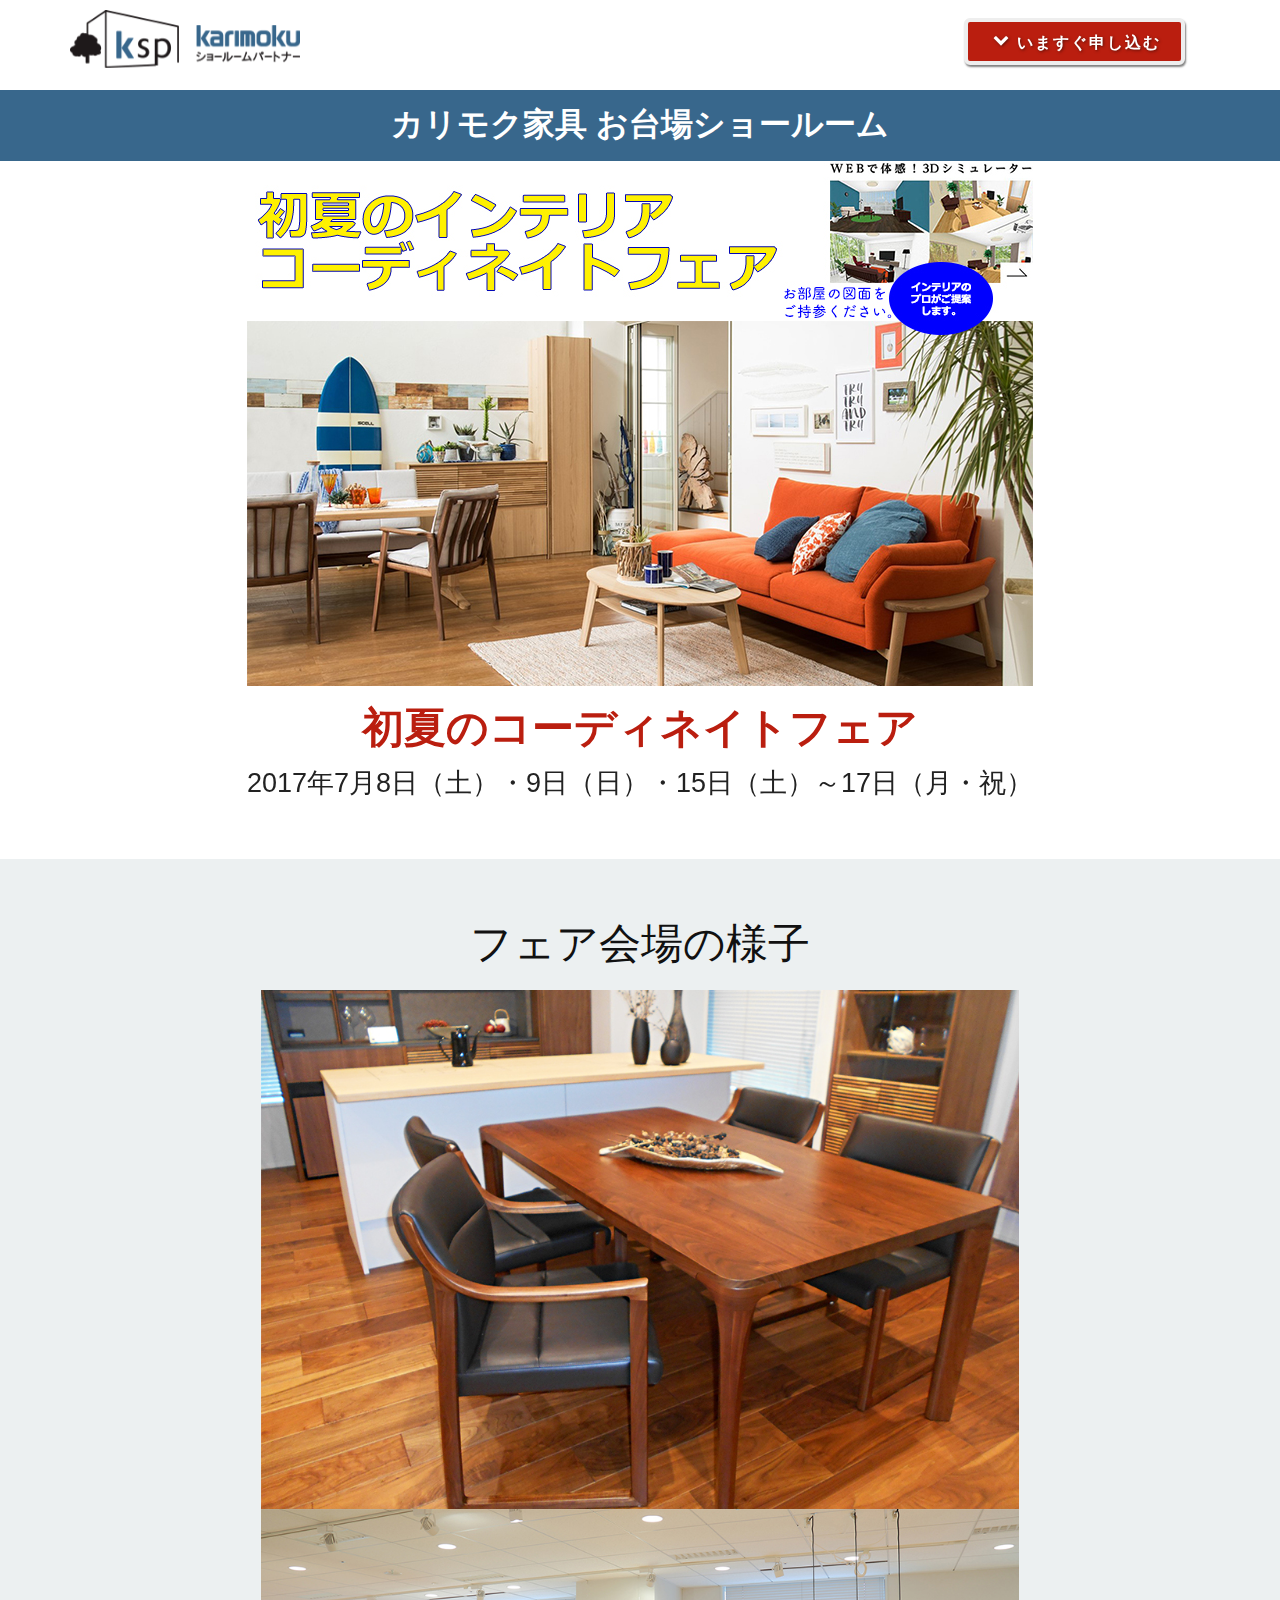
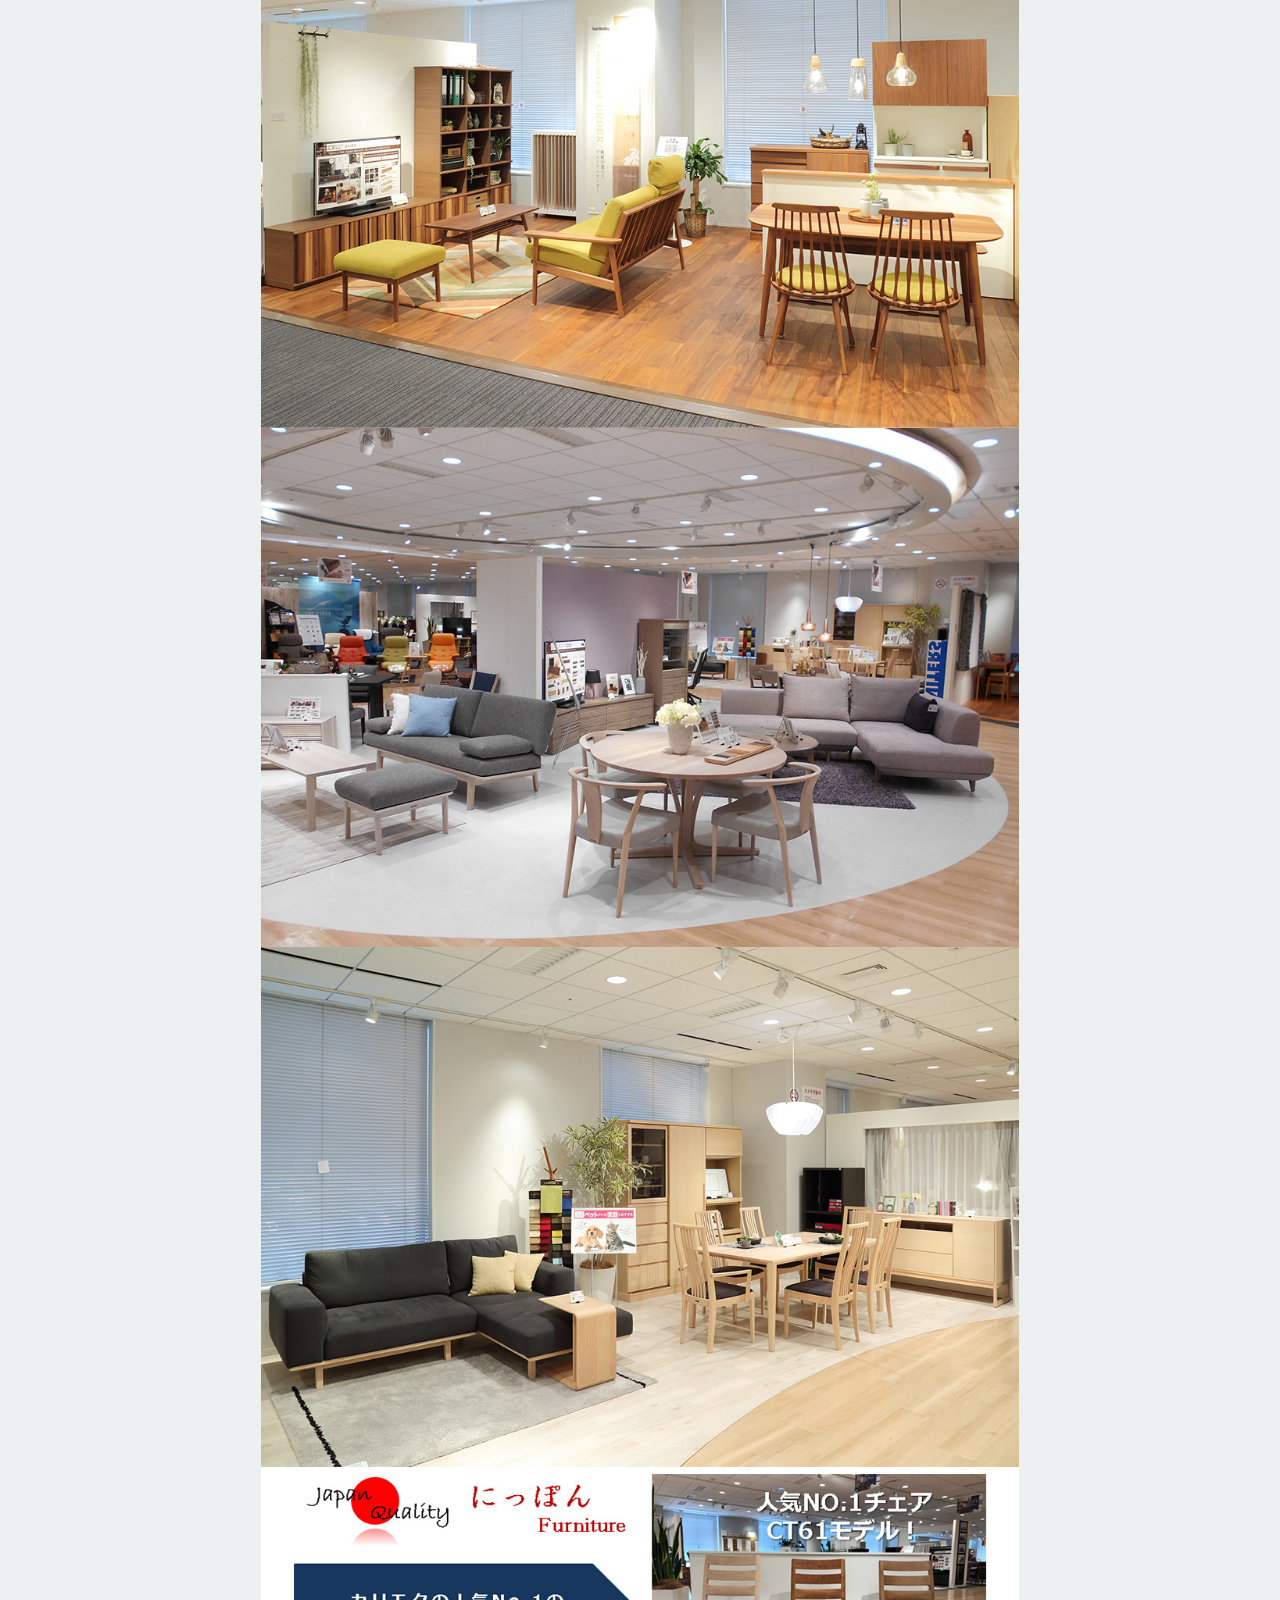
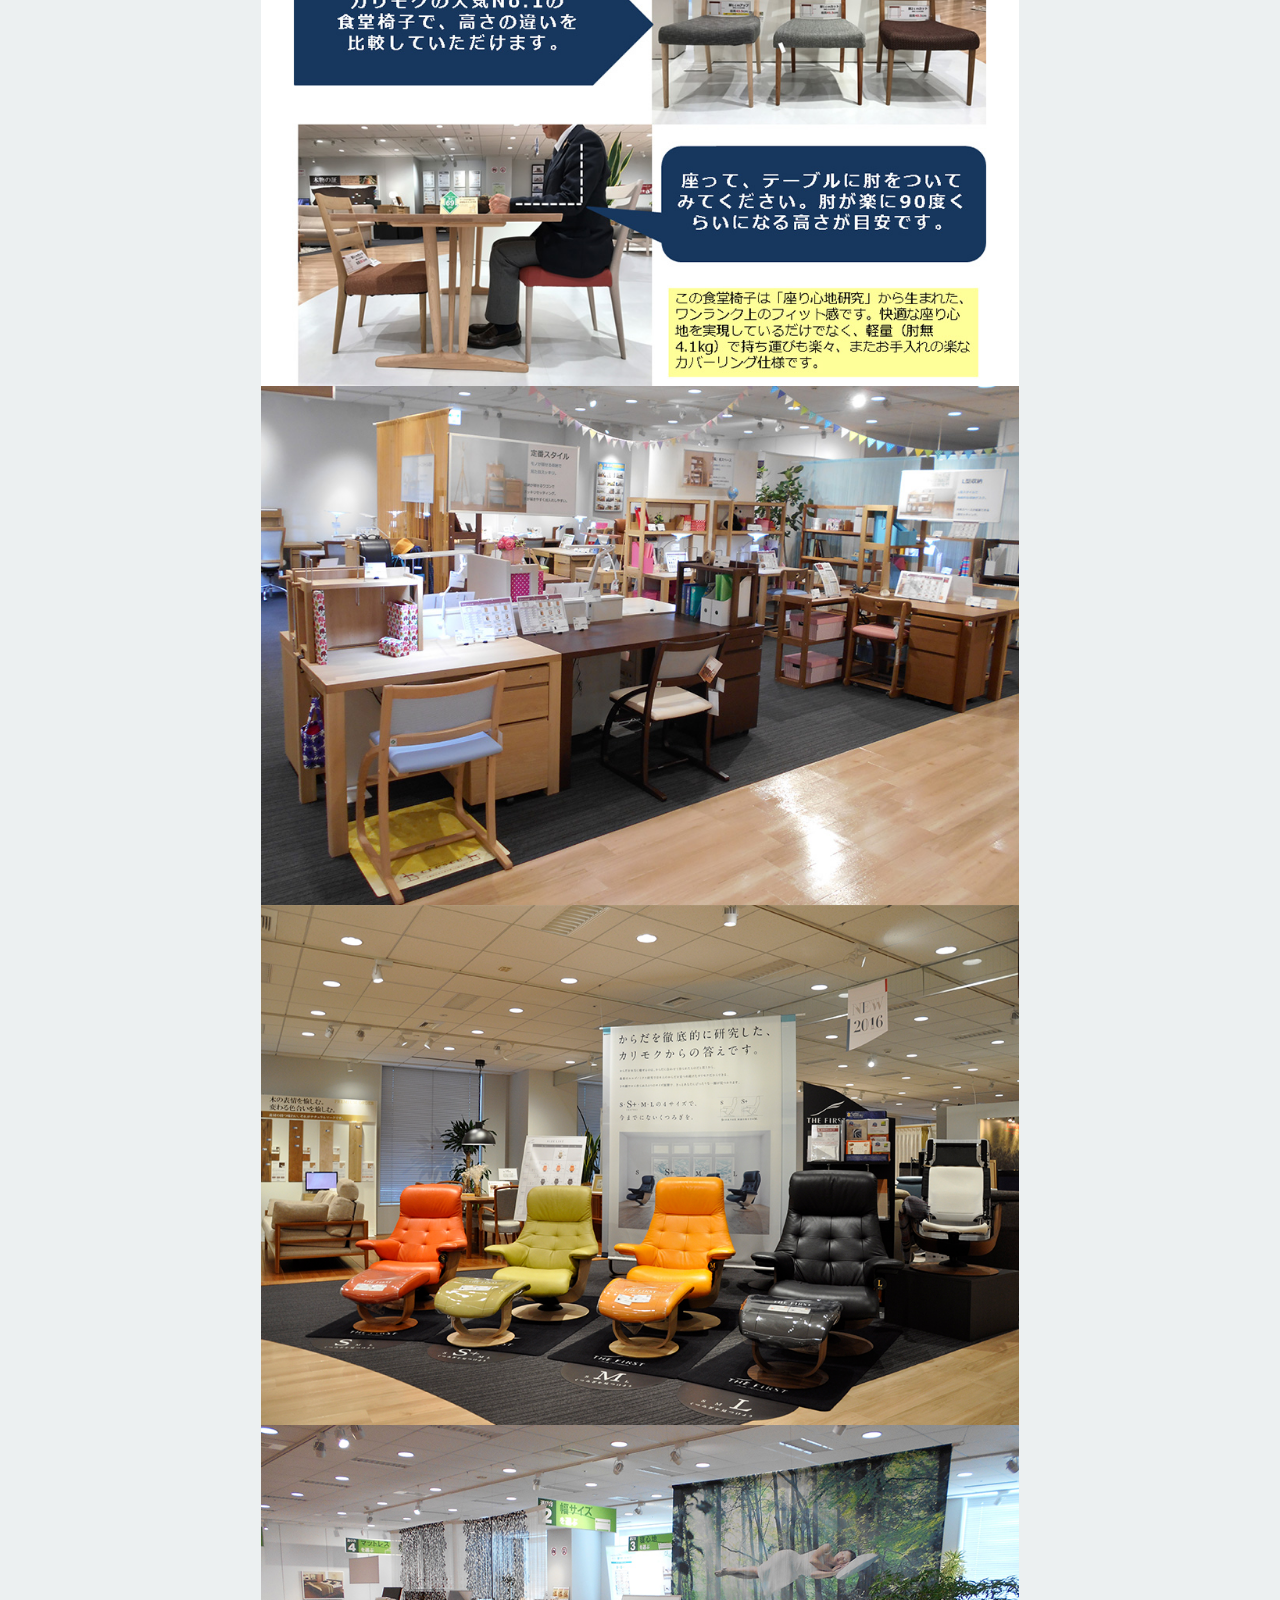
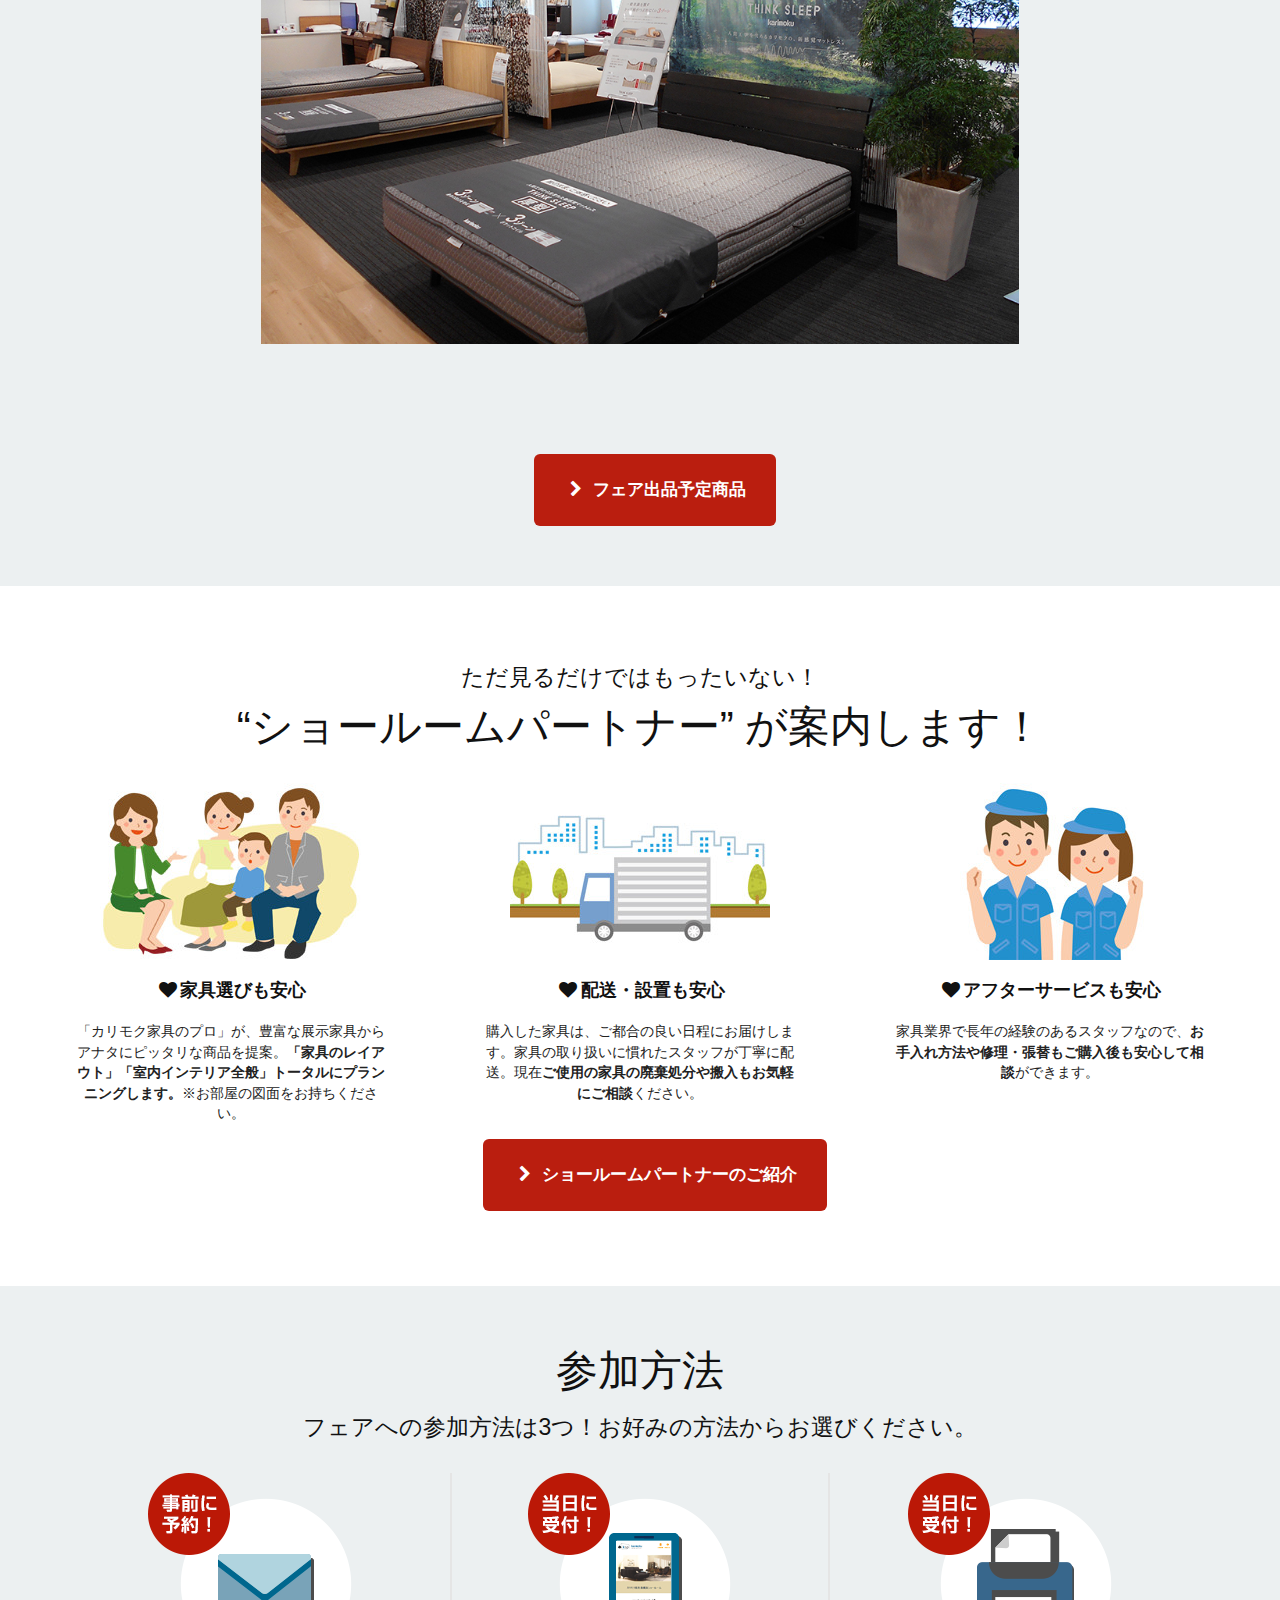
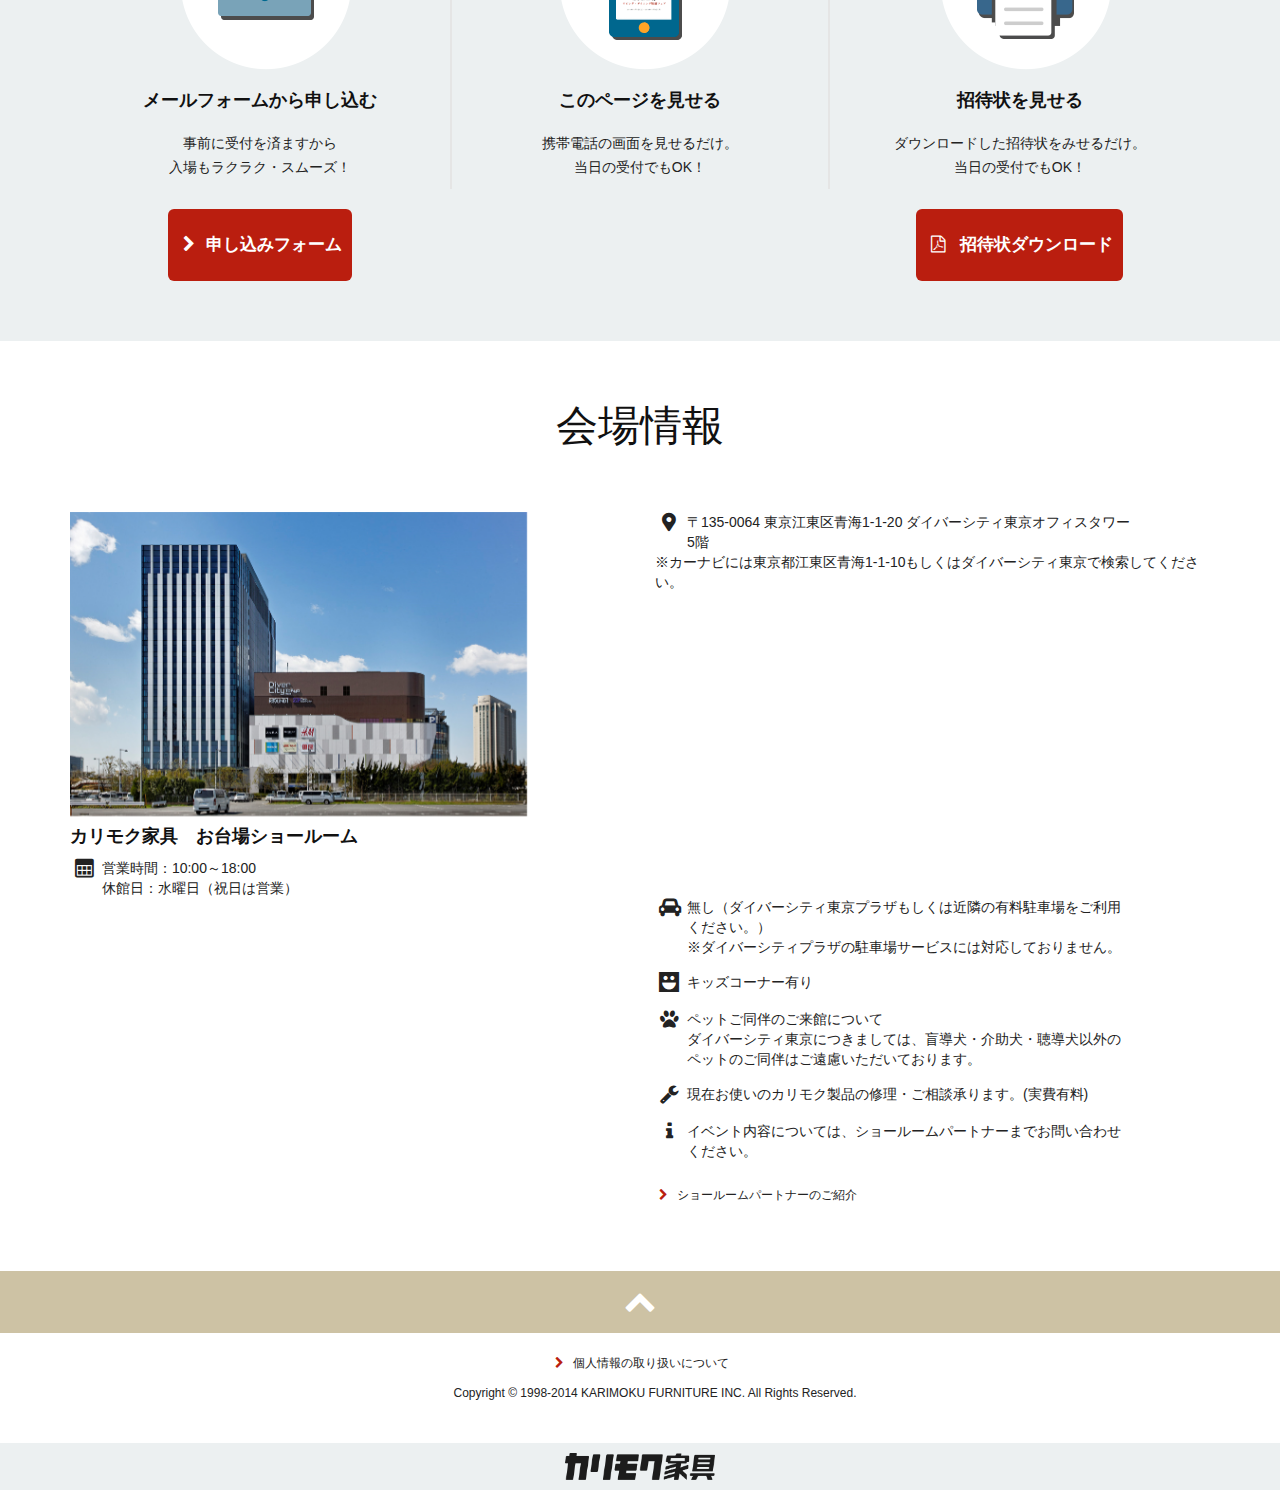
==== odaiba/event/index.html @ 169dfc61 "Revert "bxsliders -> bxsliderに変更"" ====
<!DOCTYPE html>
<html lang="ja">
<head>
	<meta charset="utf-8">
	<meta name="apple-mobile-web-app-capable" content="yes" />
	<meta name="apple-mobile-web-app-status-bar-style" content="black" />
	<meta name="viewport" content="width=device-width, initial-scale=1.0, maximum-scale=1.0, user-scalable=no" />
	<meta name="description" content="初夏のコーディネイトフェア（カリモク家具　お台場ショールーム）。国産家具メーカー「カリモク家具」ショールームパートナー主催イベントのご案内です。" />
	<meta name="keywords" content="お台場,karimoku,カリモク家具,木製,家具,インテリア,家具ショールーム,ショールーム,ソファ,チェア,リビング,ダイニング,ベッド,リクライナー,学習机,学習デスク,パソコンデスク,こたつ,暮らし,ライフスタイル,インテリアコーディネート,家具修理,修理,リペアー,安心家具" />
	<meta property="og:title" content="初夏のコーディネイトフェア(カリモク家具　お台場ショールーム）｜国産家具メーカーのカリモク家具 karimoku">
	<meta property="og:description" content="初夏のコーディネイトフェア(カリモク家具　お台場ショールーム）。国産家具メーカー「カリモク家具」ショールームパートナー主催イベントのご案内です">
	<meta property="og:type" content="article">
	<meta property="og:url" content="http://www.karimoku.co.jp/showroom/odaiba/event/">
	<meta property="og:image" content="http://www.karimoku.co.jp/common/images/ogp/sitelogo.png">
	<meta property="og:site_name" content="カリモク家具株式会社">
	<link rel="stylesheet" href="startup/flat-ui/bootstrap/css/bootstrap.css">
	<link rel="stylesheet" href="startup/flat-ui/css/flat-ui.css">
	<!-- Using only with Flat-UI (free)-->
	<link rel="stylesheet" href="startup/common-files/css/icon-font.css">
	<!-- end -->
	<link rel="stylesheet" href="startup/common-files/css/animations.css">
	<link rel="stylesheet" href="static/css/style.css">
	<link rel="stylesheet" href="startup/common-files/css/fontello.css">
	<link rel="stylesheet" href="startup/common-files/css/jquery.bxslider.css">
	<link rel="stylesheet" href="startup/common-files/css/animation.css">
	<!--[if IE 7]><link rel="stylesheet" href="css/fontello-ie7.css"><![endif]-->
	<title>初夏のコーディネイトフェア(カリモク家具　お台場ショールーム）｜国産家具メーカーのカリモク家具 karimoku</title>
</head>
<body>
	<div class="page-wrapper">
		<header class="header-3">
			<div class="container">
				<div class="row">
					<div class="navbar navbar-fixed-top">
						<div class="col-sm-6 col-xs-6">
							<a href="#"><img src="startup/common-files/img/header/logo.png" alt="ショールームパートナー" width="230"></a>
						</div>
						<div class="col-sm-6 col-xs-6">
							<ul class="nav pull-right">
								<li class="btn btn-primary"><a href="#section_request" onClick="_gaq.push(['_trackEvent', 'LP_PT_odaiba', 'form_fix_btn', this.href]);" id="btn_torequest"><span class="icon-down-open"></span><span class="navi-text">いますぐ<span class="br"><br></span>申し込む</span></a></li>
							</ul>
						</div>
					</div>
				</div>
			</div>
		</header>
		<section class="header-3-sub">
			<div class="row">
				<div class="topbox">
					<h2>カリモク家具&nbsp;お台場ショールーム</h2>
				</div>
				<img src="images/main_01.jpg" alt="カリモク家具&nbsp;お台場ショールーム">
			</div>
			<div class="container">
				<div class="col-xs-12">
					<h3><!--<span>ショールームパートナー主催</span><br>
			おかげさまでオープン2周年<br>-->初夏のコーディネイトフェア</h3>
					<!--<p>～インテリアを楽しもう～</p>-->
					<p style="font-size: 27px;">2017年7月8日（土）・9日（日）・15日（土）～17日（月・祝）</p>
				</div>
			</div>
		</section>
		<section class="content-26 bg-clouds">
			<div class="container">
				<div>
					<div class="titlebox col-sm-10 col-sm-offset-1">
						<h4>フェア会場の様子</h4>
					</div>
				</div>
			</div>
			<div id="slider-box">
				<div class="container">
					<div class="row">
						<div class="col-sm-10 col-sm-offset-1">
							<div class="col-xs-10 col-xs-offset-1">
								<div class="bxsliders">
									<div class="slide" data-title="自分の手で育てていくヴィンテージオーダー空間。新塗装色&ldquo;ヴィンテージオーダー&rdquo;" data-caption="使い込んだような深みのある濡れ色を再現した、ヴィンテージを思わせる新塗装色が誕生しました。微妙な着色工程と、塗装物性を保ちながらより木肌に近い仕上げの新塗装の採用、オイルフィニッシュのようなしっとりとした仕上がりと深みのある色艶を実現したウレタン樹脂塗装です。"><img src="images/slide-pic01.jpg" alt="フェア会場の様子:【分の手で育てていくヴィンテージオーダー空間。新塗装色&ldquo;ヴィンテージオーダー&rdquo;】"></div>
									<div class="slide" data-title="お部屋の雰囲気でご覧いただけます。" data-caption="家具の色、サイズはもちろん、床の色とのバランスなど、トータルでイメージを膨らませていただけます。フェア期間限定でお部屋がちょっとドレスアップする、オリジナルクッションもご覧いただけます。"><img src="images/slide-pic02.jpg" alt="フェア会場の様子:【お部屋の雰囲気でご覧いただけます。】"></div>
									<div class="slide" data-title="木目を生かしたシアーホワイト色" data-caption="単なる『白色』ではない、上質な『白』をコーディネイトしていただけるシアーホワイト色は、エレガントにもカジュアルにもアレンジしていただける、今人気の塗装色です。"><img src="images/slide-pic03.jpg" alt="フェア会場の様子:【木目を生かしたシアーホワイト色】"></div>
									<div class="slide" data-title="バリエーション豊かな張地をご用意しています。" data-caption="ペットを飼っておられるお宅にも安心してお使いいただける『ラムース』をはじめ、今年の新張地・テキスタイルの世界的ブランド『マハラム』の張地もフェア当日はご覧いただけます。"><img src="images/slide-pic04.jpg" alt="バリエーション豊かな張地をご用意しています。"></div>
									<div class="slide" data-title="ショールームではこんなことが選べます。" data-caption="『自分の高さに合う食堂椅子が無い。』などのお悩みはございませんか？ショールームでは高さの比較をしていただけるコーナーがございます。スリッパを履いて座ってみていただくことも出来ますので、お気軽に比較してください。"><img src="images/slide-pic05.jpg" alt="フェア会場の様子:【ショールームではこんなことが選べます。】"></div>
									<div class="slide" data-title="2017 学習机フェア TUKUE MONOGATARI" data-caption="「ほしい」ときに、「ほしい」ところに、「ほしい」ものを。カリモクの机は誰もが長く使えるように、デザインも機能もシンプルです。いつでも快適に使え、必要なときに必要なものが追加できます。ほしかった理想の環境をカリモクのシンプルデスクが叶えます。"><img src="images/slide-pic06.jpg" alt="フェア会場の様子:【2017 学習机フェア TUKUE MONOGATARI】"></div>
									<div class="slide" data-title="この心地よさのカギは、きめ細かな寸法設計。" data-caption="カリモクのプレミアムチェア「ザ･ファースト」はその名のとおり、ファーストクラスの掛け心地です。多くのお客様のご要望に応え、SサイズとMサイズの間の、S+（プラス）が誕生しました。ますます選択の幅が広がった「ザ･ファースト」。ぜひ、あつらえたかのような心地よさをお楽しみください。"><img src="images/slide-pic07.jpg" alt="フェア会場の様子:【この心地よさのカギは、きめ細かな寸法設計。】"></div>
									<div class="slide" data-title="人間工学を究めるカリモクの、新感覚マットレス『THINK　SLEEP』" data-caption="ベッドの寝心地にお悩みのお客様へ、硬さが調整出来るウッドクッションと、全く新しいマットレス『THINK　SLEEP』をはじめ、幅広い組合せの中から、お客様にぴったりと合う寝心地を丁寧にご説明致します。"><img src="images/slide-pic08.jpg" alt="フェア会場の様子:【人間工学を究めるカリモクの、新感覚マットレス『THINK　SLEEP』】"></div>
								</div>
								<h5 class="slider-title text-left"></h5>
								<p class="lead slider-caption text-left"></p>
							</div>
						</div>
					</div>
				</div>
			</div>
			<div class="container">
				<div class="container">
					<div class="row">
						<a class="btn btn-primary" href="item.html" onClick="_gaq.push(['_trackEvent', 'LP_PT_odaiba', 'blank_products', this.href]);"><span class="icon-right-open"></span>フェア出品予定商品</a>
					</div>
				</div>
			</div>
		</section>
		<section class="content-26">
			<div class="container">
				<div>
					<div class="titlebox col-sm-10 col-sm-offset-1 col-xs-12">
						<h4><span>ただ見るだけではもったいない！</span><br>
				“ショールームパートナー” が案内します！</h4>
					</div>
				</div>
				<div class="row features">
					<div class="col-sm-4">
						<img src="images/features-pic01.jpg" alt="家具選びも安心">
						<h5><span class="icon-heart"></span>家具選びも安心</h5>
						<p class="lead">「カリモク家具のプロ」が、豊富な展示家具からアナタにピッタリな商品を提案。<span class="text-bold">「家具のレイアウト」「室内インテリア全般」トータルにプランニングします。</span>※お部屋の図面をお持ちください。</p>
					</div>
					<div class="col-sm-4 offset-5">
						<img src="images/features-pic02.jpg" alt="配送・設置も安心">
						<h5><span class="icon-heart"></span>配送・設置も安心</h5>
						<p class="lead">購入した家具は、ご都合の良い日程にお届けします。家具の取り扱いに慣れたスタッフが丁寧に配送。現在<span class="text-bold">ご使用の家具の廃棄処分や搬入もお気軽にご相談</span>ください。</p>
					</div>
					<div class="col-sm-4 offset-5">
						<img src="images/features-pic03.jpg" alt="アフターサービスも安心">
						<h5><span class="icon-heart"></span>アフターサービスも安心</h5>
						<p class="lead">家具業界で長年の経験のあるスタッフなので、<span class="text-bold">お手入れ方法や修理・張替もご購入後も安心して相談</span>ができます。</p>
					</div>
				</div>
				<div class="container">
					<div class="row">
						<a class="btn btn-primary" href="partner.html" onClick="_gaq.push(['_trackEvent', 'LP_PT_odaiba', 'blank_partners01', this.href]);"><span class="icon-right-open"></span>ショールームパートナーのご紹介</a>
					</div>
				</div>
			</div>
		</section>
		<section class="price-3 bg-clouds" id="section_request">
			<div class="container">
				<div>
					<div class="titlebox col-sm-10 col-sm-offset-1">
						<h4>参加方法<br>
				<span>フェアへの参加方法は3つ！お好みの方法からお選びください。</span></h4>
					</div>
				</div>
				<div class="plans">
					<div class="plan">
						<div class="title">
							<div class="img"><img src="images/plans-pic01.png" alt="メールフォームから申し込む"></div>
							<h5>メールフォームから申し込む</h5>
						</div>
						<div class="description">
							<p>事前に受付を済ますから
								<br> 入場もラクラク・スムーズ！
							</p>
						</div>
						<a class="btn btn-primary" href="https://f.msgs.jp/webapp/form/14144_ayu_53/index.do" target="_blank" onClick="_gaq.push(['_trackEvent', 'LP_PT_odaiba', 'form_contents_btn', this.href]);"><span class="icon-right-open"></span>申し込みフォーム</a>
					</div>
					<div class="plan plan-2">
						<div class="title">
							<div class="img"><img src="images/plans-pic02.png" alt="このページを見せる"></div>
							<h5>このページを見せる</h5>
						</div>
						<div class="description">
							<p>携帯電話の画面を見せるだけ。
								<br> 当日の受付でもOK！
							</p>
						</div>
					</div>
					<div class="plan">
						<div class="title">
							<div class="img"><img src="images/plans-pic03.png" alt="招待状を見せる"></div>
							<h5>招待状を見せる</h5>
						</div>
						<div class="description">
							<p>ダウンロードした招待状をみせるだけ。
								<br> 当日の受付でもOK！
							</p>
						</div>
						<a class="btn btn-primary" href="images/shoutai.pdf" target="_blank" onClick="_gaq.push(['_trackEvent', 'LP_PT_odaiba', 'print_contents_btn', this.href]);"><span class="icon-file-pdf"></span>招待状ダウンロード</a>
					</div>
				</div>
			</div>
			<!--/.container-->
		</section>
		<section class="contacts-3" id="section_place">
			<div class="container">
				<div>
					<div class="titlebox col-sm-10 col-sm-offset-1">
						<h4>会場情報</h4>
					</div>
				</div>
				<div class="row">
					<div class="col-sm-5">
						<img src="images/location-main.jpg" alt="カリモク家具　お台場ショールーム">
						<h5>カリモク家具　お台場ショールーム</h5>
						<ul class="icon-list clearfix">
							<li><span class="icon-calendar"></span>&nbsp;</li>
							<li class="text">営業時間：10:00～18:00
								<br> 休館日：水曜日（祝日は営業）
							</li>
						</ul>
					</div>
					<div class="col-sm-6 col-sm-offset-1">
						<ul class="icon-list clearfix">
							<li><span class="icon-location"></span>&nbsp;</li>
							<li class="text">〒135-0064 東京江東区青海1-1-20 ダイバーシティ東京オフィスタワー5階</li>
							<li class="red">※カーナビには東京都江東区青海1-1-10もしくはダイバーシティ東京で検索してください。</li>
						</ul>
						<div class="map">
							<!--map-->
							<iframe width="100%" height="100%" frameborder="0" scrolling="no" marginheight="0" marginwidth="0" src="https://www.google.com/maps/embed?pb=!1m18!1m12!1m3!1d3243.107537531674!2d139.77548744999999!3d35.625075349999996!2m3!1f0!2f0!3f0!3m2!1i1024!2i768!4f13.1!3m3!1m2!1s0x601889f82c8d472d%3A0xcb848bff9b89658a!2z44CSMTM1LTAwNjQg5p2x5Lqs6YO95rGf5p2x5Yy66Z2S5rW377yR5LiB55uu77yR4oiS77yR77yQIOODgOOCpOODkOODvOOCt-ODhuOCo-adseS6rA!5e0!3m2!1sja!2sjp!4v1437620080747"></iframe>
						</div>
						<ul class="icon-list clearfix">
							<li><span class="icon-cab"></span>&nbsp;</li>
							<li class="text">無し（ダイバーシティ東京プラザもしくは近隣の有料駐車場をご利用ください。）
								<br> ※ダイバーシティプラザの駐車場サービスには対応しておりません。
							</li>
						</ul>
						<ul class="icon-list clearfix">
							<li><span class="icon-smiley"></span>&nbsp;</li>
							<li class="text">キッズコーナー有り</li>
						</ul>
						<ul class="icon-list clearfix">
							<li><span class="icon-paw"></span>&nbsp;</li>
							<li class="text">ペットご同伴のご来館について
								<br> ダイバーシティ東京につきましては、盲導犬・介助犬・聴導犬以外のペットのご同伴はご遠慮いただいております。
							</li>
						</ul>
						<ul class="icon-list clearfix">
							<li><span class="icon-wrench"></span>&nbsp;</li>
							<li class="text">現在お使いのカリモク製品の修理・ご相談承ります。(実費有料)
							</li>
						</ul>
						<ul class="icon-list clearfix">
							<li><span class="icon-info"></span>&nbsp;</li>
							<li class="text">イベント内容については、ショールームパートナーまでお問い合わせください。</li>
						</ul>
						<p class="link"><a href="partner.html" onClick="_gaq.push(['_trackEvent', 'LP_PT_odaiba', 'blank_partners02', this.href]);"><span class="icon-right-open"></span>ショールームパートナーのご紹介</a></p>
					</div>
				</div>
			</div>
		</section>
		<footer class="footer-4 bg-midnight-beige">
			<div class="container">
				<a class="brand" href="#"><span class="icon-up-open"></span></a>
			</div>
		</footer>
		<footer class="footer-8">
			<div class="container">
				<nav>
					<ul>
						<li class="additional-links"><a href="http://www.karimoku.co.jp/privacy.html" target="_blank" onClick="_gaq.push(['_trackEvent', 'LP_PT_odaiba', 'blank_privacy', this.href]);"><span class="icon-right-open"></span>個人情報の取り扱いについて</a></li>
						<li>
							<address>Copyright &copy; 1998-2014 KARIMOKU FURNITURE INC. All Rights Reserved.</address>
						</li>
					</ul>
				</nav>
			</div>
		</footer>
		<footer class="footer-4 bg-clouds">
			<div class="container">
				<a href="index.html"><img src="images/karimoku-logo.png" alt="カリモク家具" width="150"></a>
			</div>
		</footer>
		<!-- Placed at the end of the document so the pages load faster -->
		<script src="startup/common-files/js/jquery-1.10.2.min.js"></script>
		<script src="startup/common-files/js/jquery.bxslider.min.js"></script>
		<script src="startup/common-files/js/jquery.scrollTo-1.4.3.1-min.js"></script>
		<script src="startup/common-files/js/jquery.sharrre.min.js"></script>
		<script src="startup/flat-ui/js/bootstrap.min.js"></script>
		<script src="startup/common-files/js/masonry.pkgd.min.js"></script>
		<script src="startup/common-files/js/modernizr.custom.js"></script>
		<script src="startup/common-files/js/page-transitions.js"></script>
		<script src="startup/common-files/js/easing.min.js"></script>
		<script src="startup/common-files/js/jquery.svg.js"></script>
		<script src="startup/common-files/js/jquery.svganim.js"></script>
		<script src="startup/common-files/js/jquery.backgroundvideo.min.js"></script>
		<script src="startup/common-files/js/jquery.bxslider.min.js"></script>
		<script src="startup/common-files/js/froogaloop.min.js"></script>
		<script src="startup/common-files/js/startup-kit.js"></script>
		<script type="text/javascript">
		var _gaq = _gaq || [];
		_gaq.push(['_setAccount', 'UA-3355530-1']);
		_gaq.push(['_setDomainName', 'none']);
		_gaq.push(['_setAllowLinker', true]);
		_gaq.push(['_trackPageview']);
		(function() {
			var ga = document.createElement('script');
			ga.type = 'text/javascript';
			ga.async = true;
			ga.src = ('https:' == document.location.protocol ? 'https://ssl' : 'http://www') + '.google-analytics.com/ga.js';
			var s = document.getElementsByTagName('script')[0];
			s.parentNode.insertBefore(ga, s);
		})();
		</script>
		<script>
		function toggleCodes(on) {
			var obj = document.getElementById('icons');
			if (on) {
				obj.className += ' codesOn';
			} else {
				obj.className = obj.className.replace(' codesOn', '');
			}
		}
		$(document).ready(function() {
			$('.bxslider').bxSlider({
				auto: true,
				nextText: '<span class="icon-angle-circled-right"></span>',
				prevText: '<span class="icon-angle-circled-left"></span>',
				onSliderLoad: function(currentIndex) {
					currentIndex += 2;
					var dataTitle = $('.bxslider .slide:nth-child(' + currentIndex + ')').attr('data-title');
					var dataCaption = $('.bxslider .slide:nth-child(' + currentIndex + ')').attr('data-caption');
					$('.slider-title').html(dataTitle);
					$('.slider-caption').html(dataCaption);
				},
				onSlideBefore: function($slideElement, oldIndex, newIndex) {
					$('.slider-title').stop().animate({
						opacity: 0
					});
					$('.slider-caption').stop().animate({
						opacity: 0
					});
				},
				onSlideAfter: function($slideElement, oldIndex, newIndex) {
					newIndex += 2;
					var dataTitle = $('.bxslider .slide:nth-child(' + newIndex + ')').attr('data-title');
					var dataCaption = $('.bxslider .slide:nth-child(' + newIndex + ')').attr('data-caption');
					$('.slider-title').html(dataTitle);
					$('.slider-caption').html(dataCaption);
					$('.slider-title').stop().animate({
						opacity: 100
					}, 2000);
					$('.slider-caption').stop().animate({
						opacity: 100
					}, 2000);
				}
			});
			if (location.hash != '') {
				var body = 'html,body';
				var target = location.hash;
				var targetTop = $(target).offset().top;
				targetTop -= 70;
				setTimeout(function() {
					$(body).scrollTop(targetTop);
				}, 10);
			}
			$('#btn_torequest').click(function() {
				target = $(this).attr('href');
				targetTop = $(target).offset().top;
				targetTop -= 70;
				$(window).scrollTop(targetTop);
				return false;
			});
		});
		</script>
	</div>
	<script type="text/javascript">
	/* <![CDATA[ */
	var google_conversion_id = 1034280634;
	var google_custom_params = window.google_tag_params;
	var google_remarketing_only = true;
	/* ]]> */
	</script>
	<script type="text/javascript" src="//www.googleadservices.com/pagead/conversion.js">
	</script>
	<noscript>
		<div style="display:inline;">
			<img height="1" width="1" style="border-style:none;" alt="" src="//googleads.g.doubleclick.net/pagead/viewthroughconversion/1034280634/?value=0&amp;guid=ON&amp;script=0" />
		</div>
	</noscript>
</body>
</html>
---- odaiba/event/startup/flat-ui/css/flat-ui.css ----
@font-face {
  font-family: 'Lato';
  src: url('../fonts/lato/lato-black.eot');
  src: url('../fonts/lato/lato-black.eot?#iefix') format('embedded-opentype'), url('../fonts/lato/lato-black.woff') format('woff'), url('../fonts/lato/lato-black.ttf') format('truetype'), url('../fonts/lato/lato-black.svg#latoblack') format('svg');
  font-weight: 900;
  font-style: normal;
}
@font-face {
  font-family: 'Lato';
  src: url('../fonts/lato/lato-bold.eot');
  src: url('../fonts/lato/lato-bold.eot?#iefix') format('embedded-opentype'), url('../fonts/lato/lato-bold.woff') format('woff'), url('../fonts/lato/lato-bold.ttf') format('truetype'), url('../fonts/lato/lato-bold.svg#latobold') format('svg');
  font-weight: bold;
  font-style: normal;
}
@font-face {
  font-family: 'Lato';
  src: url('../fonts/lato/lato-bolditalic.eot');
  src: url('../fonts/lato/lato-bolditalic.eot?#iefix') format('embedded-opentype'), url('../fonts/lato/lato-bolditalic.woff') format('woff'), url('../fonts/lato/lato-bolditalic.ttf') format('truetype'), url('../fonts/lato/lato-bolditalic.svg#latobold-italic') format('svg');
  font-weight: bold;
  font-style: italic;
}
@font-face {
  font-family: 'Lato';
  src: url('../fonts/lato/lato-italic.eot');
  src: url('../fonts/lato/lato-italic.eot?#iefix') format('embedded-opentype'), url('../fonts/lato/lato-italic.woff') format('woff'), url('../fonts/lato/lato-italic.ttf') format('truetype'), url('../fonts/lato/lato-italic.svg#latoitalic') format('svg');
  font-weight: normal;
  font-style: italic;
}
@font-face {
  font-family: 'Lato';
  src: url('../fonts/lato/lato-light.eot');
  src: url('../fonts/lato/lato-light.eot?#iefix') format('embedded-opentype'), url('../fonts/lato/lato-light.woff') format('woff'), url('../fonts/lato/lato-light.ttf') format('truetype'), url('../fonts/lato/lato-light.svg#latolight') format('svg');
  font-weight: 300;
  font-style: normal;
}
@font-face {
  font-family: 'Lato';
  src: url('../fonts/lato/lato-regular.eot');
  src: url('../fonts/lato/lato-regular.eot?#iefix') format('embedded-opentype'), url('../fonts/lato/lato-regular.woff') format('woff'), url('../fonts/lato/lato-regular.ttf') format('truetype'), url('../fonts/lato/lato-regular.svg#latoregular') format('svg');
  font-weight: normal;
  font-style: normal;
}
@font-face {
  font-family: "Flat-UI-Icons";
  src: url('../fonts/flat-ui-icons-regular.eot');
  src: url('../fonts/flat-ui-icons-regular.eot?#iefix') format('embedded-opentype'), url('../fonts/flat-ui-icons-regular.woff') format('woff'), url('../fonts/flat-ui-icons-regular.ttf') format('truetype'), url('../fonts/flat-ui-icons-regular.svg#flat-ui-icons-regular') format('svg');
  font-weight: normal;
  font-style: normal;
}
/* Use the following CSS code if you want to use data attributes for inserting your icons */
[data-icon]:before {
  font-family: 'Flat-UI-Icons';
  content: attr(data-icon);
  speak: none;
  font-weight: normal;
  font-variant: normal;
  text-transform: none;
  -webkit-font-smoothing: antialiased;
  -moz-osx-font-smoothing: grayscale;
}
/* Use the following CSS code if you want to have a class per icon */
/*
Instead of a list of all class selectors,
you can use the generic selector below, but it's slower:
[class*="fui-"] {
*/
.fui-arrow-right,
.fui-arrow-left,
.fui-cmd,
.fui-check-inverted,
.fui-heart,
.fui-location,
.fui-plus,
.fui-check,
.fui-cross,
.fui-list,
.fui-new,
.fui-video,
.fui-photo,
.fui-volume,
.fui-time,
.fui-eye,
.fui-chat,
.fui-search,
.fui-user,
.fui-mail,
.fui-lock,
.fui-gear,
.fui-radio-unchecked,
.fui-radio-checked,
.fui-checkbox-unchecked,
.fui-checkbox-checked,
.fui-calendar-solid,
.fui-pause,
.fui-play,
.fui-check-inverted-2 {
  display: inline-block;
  font-family: 'Flat-UI-Icons';
  speak: none;
  font-style: normal;
  font-weight: normal;
  font-variant: normal;
  text-transform: none;
  -webkit-font-smoothing: antialiased;
  -moz-osx-font-smoothing: grayscale;
}
.fui-arrow-right:before {
  content: "\e02c";
}
.fui-arrow-left:before {
  content: "\e02d";
}
.fui-cmd:before {
  content: "\e02f";
}
.fui-check-inverted:before {
  content: "\e006";
}
.fui-heart:before {
  content: "\e007";
}
.fui-location:before {
  content: "\e008";
}
.fui-plus:before {
  content: "\e009";
}
.fui-check:before {
  content: "\e00a";
}
.fui-cross:before {
  content: "\e00b";
}
.fui-list:before {
  content: "\e00c";
}
.fui-new:before {
  content: "\e00d";
}
.fui-video:before {
  content: "\e00e";
}
.fui-photo:before {
  content: "\e00f";
}
.fui-volume:before {
  content: "\e010";
}
.fui-time:before {
  content: "\e011";
}
.fui-eye:before {
  content: "\e012";
}
.fui-chat:before {
  content: "\e013";
}
.fui-search:before {
  content: "\e01c";
}
.fui-user:before {
  content: "\e01d";
}
.fui-mail:before {
  content: "\e01e";
}
.fui-lock:before {
  content: "\e01f";
}
.fui-gear:before {
  content: "\e024";
}
.fui-radio-unchecked:before {
  content: "\e02b";
}
.fui-radio-checked:before {
  content: "\e032";
}
.fui-checkbox-unchecked:before {
  content: "\e033";
}
.fui-checkbox-checked:before {
  content: "\e034";
}
.fui-calendar-solid:before {
  content: "\e022";
}
.fui-pause:before {
  content: "\e03b";
}
.fui-play:before {
  content: "\e03c";
}
.fui-check-inverted-2:before {
  content: "\e000";
}
.btn-primary {
  color: #ffffff;
}
@media (max-width: 480px) {
  .btn-primary {
    font-size: 14px;
  }
}
.dropdown-arrow-inverse {
  border-bottom-color: #222222 !important;
  border-top-color: #222222 !important;
}
body {
  font-family: "Lato", Helvetica, Arial, sans-serif;
  font-size: 18px;
  line-height: 1.72222;
  color: #222222;
  background-color: #ffffff;
}
a {
  color: #16a085;
  text-decoration: none;
  -webkit-transition: 0.25s;
  transition: 0.25s;
}
a:hover,
a:focus {
  color: #e87906;
  text-decoration: none;
}
a:focus {
  outline: none;
}
.img-rounded {
  border-radius: 6px;
}
.img-thumbnail {
  padding: 4px;
  line-height: 1.72222;
  background-color: #ffffff;
  border: 2px solid #bdc3c7;
  border-radius: 6px;
  -webkit-transition: all 0.25s ease-in-out;
  transition: all 0.25s ease-in-out;
  display: inline-block;
  max-width: 100%;
  height: auto;
}
.img-comment {
  font-size: 15px;
  line-height: 1.2;
  font-style: italic;
  margin: 24px 0;
}
h1,
h2,
h3,
h4,
h5,
h6,
.h1,
.h2,
.h3,
.h4,
.h5,
.h6 {
  font-family: inherit;
  font-weight: 700;
  line-height: 1.1;
  color: inherit;
}
h1 small,
h2 small,
h3 small,
h4 small,
h5 small,
h6 small,
.h1 small,
.h2 small,
.h3 small,
.h4 small,
.h5 small,
.h6 small {
  color: #e4e4e4;
}
h1,
h2,
h3 {
  margin-top: 30px;
  margin-bottom: 15px;
}
h4,
h5,
h6 {
  margin-top: 15px;
  margin-bottom: 15px;
}
h6 {
  font-weight: normal;
}
h1,
.h1 {
  font-size: 61px;
}
h2,
.h2 {
  font-size: 23px;
}
h3,
.h3 {
  font-size: 40px;
}
h4,
.h4 {
  font-size: 29px;
}
h5,
.h5 {
  font-size: 23px;
}
h6,
.h6 {
  font-size: 24px;
}
p {
  font-size: 18px;
  line-height: 1.72222;
  margin: 0 0 15px;
}
.lead {
  margin-bottom: 30px;
  font-size: 28px;
  line-height: 1.46428571;
  font-weight: 300;
}
@media (min-width: 768px) {
  .lead {
    font-size: 30.006px;
  }
}
small,
.small {
  font-size: 83%;
  line-height: 2.067;
}
.text-muted {
  color: #bdc3c7;
}
.text-inverse {
  color: #ffffff;
}
.text-primary {
  color: #ba1e0f;
}
a.text-primary:hover {
  color: #95180c;
}
.text-warning {
  color: #f1c40f;
}
a.text-warning:hover {
  color: #c19d0c;
}
.text-danger {
  color: #e74c3c;
}
a.text-danger:hover {
  color: #b93d30;
}
.text-success {
  color: #2ecc71;
}
a.text-success:hover {
  color: #25a35a;
}
.text-info {
  color: #3498db;
}
a.text-info:hover {
  color: #2a7aaf;
}
.bg-primary {
  color: #ffffff;
  background-color: #222222;
}
a.bg-primary:hover {
  background-color: #080808;
}
.bg-success {
  background-color: #dff0d8;
}
a.bg-success:hover {
  background-color: #c1e2b3;
}
.bg-info {
  background-color: #d9edf7;
}
a.bg-info:hover {
  background-color: #afd9ee;
}
.bg-warning {
  background-color: #fcf8e3;
}
a.bg-warning:hover {
  background-color: #f7ecb5;
}
.bg-danger {
  background-color: #f2dede;
}
a.bg-danger:hover {
  background-color: #e4b9b9;
}
.page-header {
  padding-bottom: 14px;
  margin: 60px 0 30px;
  border-bottom: 1px solid #e4e4e4;
}
ul,
ol {
  margin-bottom: 15px;
}
dl {
  margin-bottom: 30px;
}
dt,
dd {
  line-height: 1.72222;
}
@media (min-width: 768px) {
  .dl-horizontal dt {
    width: 160px;
  }
  .dl-horizontal dd {
    margin-left: 180px;
  }
}
abbr[title],
abbr[data-original-title] {
  border-bottom: 1px dotted #bdc3c7;
}
blockquote {
  border-left: 3px solid #e4e4e4;
  padding: 0 0 0 16px;
  margin: 0 0 30px;
}
blockquote p {
  font-size: 20px;
  line-height: 1.55;
  font-weight: normal;
  margin-bottom: .4em;
}
blockquote small,
blockquote .small {
  font-size: 18px;
  line-height: 1.72222;
  font-style: italic;
  color: inherit;
}
blockquote small:before,
blockquote .small:before {
  content: "";
}
blockquote.pull-right {
  padding-right: 16px;
  padding-left: 0;
  border-right: 3px solid #e4e4e4;
  border-left: 0;
}
blockquote.pull-right small:after {
  content: "";
}
address {
  margin-bottom: 30px;
  line-height: 1.72222;
}
code,
kbd,
pre,
samp {
  font-family: Monaco, Menlo, Consolas, "Courier New", monospace;
}
code {
  padding: 2px 6px;
  font-size: 85%;
  color: #c7254e;
  background-color: #f9f2f4;
  border-radius: 4px;
}
kbd {
  padding: 2px 6px;
  font-size: 85%;
  color: #ffffff;
  background-color: #222222;
  border-radius: 4px;
  box-shadow: none;
}
pre {
  padding: 8px;
  margin: 0 0 15px;
  font-size: 13px;
  line-height: 1.72222;
  color: inherit;
  background-color: #ffffff;
  border: 2px solid #e4e4e4;
  border-radius: 6px;
  white-space: pre;
}
.pre-scrollable {
  max-height: 340px;
}
.thumbnail {
  display: block;
  padding: 4px;
  margin-bottom: 5px;
  line-height: 1.72222;
  background-color: #ffffff;
  border: 2px solid #bdc3c7;
  border-radius: 6px;
  -webkit-transition: all 0.25s ease-in-out;
  transition: all 0.25s ease-in-out;
}
.thumbnail > img,
.thumbnail a > img {
  display: block;
  max-width: 100%;
  height: auto;
  margin-left: auto;
  margin-right: auto;
}
a.thumbnail:hover,
a.thumbnail:focus,
a.thumbnail.active {
  border-color: #16a085;
}
.thumbnail .caption {
  padding: 9px;
  color: #222222;
}
.btn {
  border: none;
  font-size: 17px;
  font-weight: bold;
  line-height: 1.4;
  border-radius: 4px;
  padding: 25px 30px;
  margin: 15px auto;
  -webkit-font-smoothing: subpixel-antialiased;
  -webkit-transition: border .25s linear, color .25s linear, background-color .25s linear;
  transition: border .25s linear, color .25s linear, background-color .25s linear;
}
.btn:hover,
.btn:focus {
  outline: none;
  color: #ffffff;
}
.btn:active,
.btn.active {
  outline: none;
  -webkit-box-shadow: none;
  box-shadow: none;
}
.btn.disabled,
.btn[disabled],
fieldset[disabled] .btn {
  background-color: #e87906;
  color: rgba(255, 255, 255, 0.75);
  opacity: 0.7;
  filter: alpha(opacity=70);
}
.btn > [class^="fui-"] {
  margin: 0 1px;
  position: relative;
  line-height: 1;
  top: 1px;
}
.btn-xs.btn > [class^="fui-"] {
  font-size: 11px;
  top: 0;
}
.btn-hg.btn > [class^="fui-"] {
  top: 2px;
}
.btn-default {
  color: #ffffff;
  background-color: #ba1e0f;
}
.btn-default:hover,
.btn-default:focus,
.btn-default:active,
.btn-default.active,
.open .dropdown-toggle.btn-default {
  color: #ffffff;
  background-color: #e87906;
  border-color: #e87906;
}
.btn-default:active,
.btn-default.active,
.open .dropdown-toggle.btn-default {
  background: #9e1a0d;
  border-color: #9e1a0d;
}
.btn-default.disabled,
.btn-default[disabled],
fieldset[disabled] .btn-default,
.btn-default.disabled:hover,
.btn-default[disabled]:hover,
fieldset[disabled] .btn-default:hover,
.btn-default.disabled:focus,
.btn-default[disabled]:focus,
fieldset[disabled] .btn-default:focus,
.btn-default.disabled:active,
.btn-default[disabled]:active,
fieldset[disabled] .btn-default:active,
.btn-default.disabled.active,
.btn-default[disabled].active,
fieldset[disabled] .btn-default.active {
  background-color: #ba1e0f;
  border-color: #ba1e0f;
}
.btn-primary {
  color: #ffffff;
  background-color: #ba1e0f;
}
.btn-primary:hover,
.btn-primary:focus,
.btn-primary:active,
.btn-primary.active,
.open .dropdown-toggle.btn-primary {
  color: #ffffff;
  background-color: #e87906;
  border-color: #e87906;
}
.btn-primary:active,
.btn-primary.active,
.open .dropdown-toggle.btn-primary {
  background: #9e1a0d;
  border-color: #9e1a0d;
}
.btn-primary.disabled,
.btn-primary[disabled],
fieldset[disabled] .btn-primary,
.btn-primary.disabled:hover,
.btn-primary[disabled]:hover,
fieldset[disabled] .btn-primary:hover,
.btn-primary.disabled:focus,
.btn-primary[disabled]:focus,
fieldset[disabled] .btn-primary:focus,
.btn-primary.disabled:active,
.btn-primary[disabled]:active,
fieldset[disabled] .btn-primary:active,
.btn-primary.disabled.active,
.btn-primary[disabled].active,
fieldset[disabled] .btn-primary.active {
  background-color: #ba1e0f;
  border-color: #ba1e0f;
}
.btn-info {
  color: #ffffff;
  background-color: #3498db;
}
.btn-info:hover,
.btn-info:focus,
.btn-info:active,
.btn-info.active,
.open .dropdown-toggle.btn-info {
  color: #ffffff;
  background-color: #5dade2;
  border-color: #5dade2;
}
.btn-info:active,
.btn-info.active,
.open .dropdown-toggle.btn-info {
  background: #2c81ba;
  border-color: #2c81ba;
}
.btn-info.disabled,
.btn-info[disabled],
fieldset[disabled] .btn-info,
.btn-info.disabled:hover,
.btn-info[disabled]:hover,
fieldset[disabled] .btn-info:hover,
.btn-info.disabled:focus,
.btn-info[disabled]:focus,
fieldset[disabled] .btn-info:focus,
.btn-info.disabled:active,
.btn-info[disabled]:active,
fieldset[disabled] .btn-info:active,
.btn-info.disabled.active,
.btn-info[disabled].active,
fieldset[disabled] .btn-info.active {
  background-color: #3498db;
  border-color: #3498db;
}
.btn-danger {
  color: #ffffff;
  background-color: #e74c3c;
}
.btn-danger:hover,
.btn-danger:focus,
.btn-danger:active,
.btn-danger.active,
.open .dropdown-toggle.btn-danger {
  color: #ffffff;
  background-color: #ec7063;
  border-color: #ec7063;
}
.btn-danger:active,
.btn-danger.active,
.open .dropdown-toggle.btn-danger {
  background: #c44133;
  border-color: #c44133;
}
.btn-danger.disabled,
.btn-danger[disabled],
fieldset[disabled] .btn-danger,
.btn-danger.disabled:hover,
.btn-danger[disabled]:hover,
fieldset[disabled] .btn-danger:hover,
.btn-danger.disabled:focus,
.btn-danger[disabled]:focus,
fieldset[disabled] .btn-danger:focus,
.btn-danger.disabled:active,
.btn-danger[disabled]:active,
fieldset[disabled] .btn-danger:active,
.btn-danger.disabled.active,
.btn-danger[disabled].active,
fieldset[disabled] .btn-danger.active {
  background-color: #e74c3c;
  border-color: #e74c3c;
}
.btn-success {
  color: #ffffff;
  background-color: #2ecc71;
}
.btn-success:hover,
.btn-success:focus,
.btn-success:active,
.btn-success.active,
.open .dropdown-toggle.btn-success {
  color: #ffffff;
  background-color: #58d68d;
  border-color: #58d68d;
}
.btn-success:active,
.btn-success.active,
.open .dropdown-toggle.btn-success {
  background: #27ad60;
  border-color: #27ad60;
}
.btn-success.disabled,
.btn-success[disabled],
fieldset[disabled] .btn-success,
.btn-success.disabled:hover,
.btn-success[disabled]:hover,
fieldset[disabled] .btn-success:hover,
.btn-success.disabled:focus,
.btn-success[disabled]:focus,
fieldset[disabled] .btn-success:focus,
.btn-success.disabled:active,
.btn-success[disabled]:active,
fieldset[disabled] .btn-success:active,
.btn-success.disabled.active,
.btn-success[disabled].active,
fieldset[disabled] .btn-success.active {
  background-color: #2ecc71;
  border-color: #2ecc71;
}
.btn-warning {
  color: #ffffff;
  background-color: #f1c40f;
}
.btn-warning:hover,
.btn-warning:focus,
.btn-warning:active,
.btn-warning.active,
.open .dropdown-toggle.btn-warning {
  color: #ffffff;
  background-color: #f5d313;
  border-color: #f5d313;
}
.btn-warning:active,
.btn-warning.active,
.open .dropdown-toggle.btn-warning {
  background: #cda70d;
  border-color: #cda70d;
}
.btn-warning.disabled,
.btn-warning[disabled],
fieldset[disabled] .btn-warning,
.btn-warning.disabled:hover,
.btn-warning[disabled]:hover,
fieldset[disabled] .btn-warning:hover,
.btn-warning.disabled:focus,
.btn-warning[disabled]:focus,
fieldset[disabled] .btn-warning:focus,
.btn-warning.disabled:active,
.btn-warning[disabled]:active,
fieldset[disabled] .btn-warning:active,
.btn-warning.disabled.active,
.btn-warning[disabled].active,
fieldset[disabled] .btn-warning.active {
  background-color: #f1c40f;
  border-color: #f1c40f;
}
.btn-inverse {
  color: #ffffff;
  background-color: #222222;
}
.btn-inverse:hover,
.btn-inverse:focus,
.btn-inverse:active,
.btn-inverse.active,
.open .dropdown-toggle.btn-inverse {
  color: #ffffff;
  background-color: #2b2b2b;
  border-color: #2b2b2b;
}
.btn-inverse:active,
.btn-inverse.active,
.open .dropdown-toggle.btn-inverse {
  background: #1d1d1d;
  border-color: #1d1d1d;
}
.btn-inverse.disabled,
.btn-inverse[disabled],
fieldset[disabled] .btn-inverse,
.btn-inverse.disabled:hover,
.btn-inverse[disabled]:hover,
fieldset[disabled] .btn-inverse:hover,
.btn-inverse.disabled:focus,
.btn-inverse[disabled]:focus,
fieldset[disabled] .btn-inverse:focus,
.btn-inverse.disabled:active,
.btn-inverse[disabled]:active,
fieldset[disabled] .btn-inverse:active,
.btn-inverse.disabled.active,
.btn-inverse[disabled].active,
fieldset[disabled] .btn-inverse.active {
  background-color: #222222;
  border-color: #222222;
}
.btn-embossed {
  -webkit-box-shadow: inset 0 -2px 0 rgba(0, 0, 0, 0.15);
  box-shadow: inset 0 -2px 0 rgba(0, 0, 0, 0.15);
}
.btn-embossed.active,
.btn-embossed:active {
  -webkit-box-shadow: inset 0 2px 0 rgba(0, 0, 0, 0.15);
  box-shadow: inset 0 2px 0 rgba(0, 0, 0, 0.15);
}
.btn-wide {
  min-width: 140px;
  padding-left: 30px;
  padding-right: 30px;
}
.btn-link {
  color: #16a085;
}
.btn-link:hover,
.btn-link:focus {
  color: #e87906;
  text-decoration: underline;
  background-color: transparent;
}
.btn-link[disabled]:hover,
fieldset[disabled] .btn-link:hover,
.btn-link[disabled]:focus,
fieldset[disabled] .btn-link:focus {
  color: #e87906;
  text-decoration: none;
}
.btn-hg {
  padding: 13px 20px;
  font-size: 22px;
  line-height: 1.227;
  border-radius: 6px;
}
.btn-lg {
  padding: 10px 19px;
  font-size: 17px;
  line-height: 1.471;
  border-radius: 6px;
}
.btn-sm {
  padding: 9px 13px;
  font-size: 13px;
  line-height: 1.385;
  border-radius: 4px;
}
.btn-xs {
  padding: 6px 9px;
  font-size: 12px;
  line-height: 1.083;
  border-radius: 3px;
}
.btn-tip {
  font-weight: 300;
  padding-left: 10px;
  font-size: 92%;
}
.btn-block {
  white-space: normal;
}
.btn-default .caret {
  border-top-color: #ffffff;
}
.btn-primary .caret,
.btn-success .caret,
.btn-warning .caret,
.btn-danger .caret,
.btn-info .caret {
  border-top-color: #ffffff;
}
.dropup .btn-default .caret {
  border-bottom-color: #ffffff;
}
.dropup .btn-primary .caret,
.dropup .btn-success .caret,
.dropup .btn-warning .caret,
.dropup .btn-danger .caret,
.dropup .btn-info .caret {
  border-bottom-color: #ffffff;
}
.btn-group-xs > .btn {
  padding: 6px 9px;
  font-size: 12px;
  line-height: 1.083;
  border-radius: 3px;
}
.btn-group-sm > .btn {
  padding: 9px 13px;
  font-size: 13px;
  line-height: 1.385;
  border-radius: 4px;
}
.btn-group-lg > .btn {
  padding: 10px 19px;
  font-size: 17px;
  line-height: 1.471;
  border-radius: 6px;
}
.btn-group-gh > .btn {
  padding: 13px 20px;
  font-size: 22px;
  line-height: 1.227;
  border-radius: 6px;
}
.btn-group > .btn + .btn {
  margin-left: 0;
}
.btn-group > .btn + .dropdown-toggle {
  border-left: 2px solid rgba(34, 34, 34, 0.15);
  padding-left: 12px;
  padding-right: 12px;
}
.btn-group > .btn + .dropdown-toggle .caret {
  margin-left: 3px;
  margin-right: 3px;
}
.btn-group > .btn.btn-gh + .dropdown-toggle .caret {
  margin-left: 7px;
  margin-right: 7px;
}
.btn-group > .btn.btn-sm + .dropdown-toggle .caret {
  margin-left: 0;
  margin-right: 0;
}
.dropdown-toggle .caret {
  margin-left: 8px;
}
.btn-group > .btn,
.btn-group > .dropdown-menu,
.btn-group > .popover {
  font-weight: 400;
}
.btn-group:focus .dropdown-toggle {
  outline: none;
  -webkit-transition: 0.25s;
  transition: 0.25s;
}
.btn-group.open .dropdown-toggle {
  color: rgba(255, 255, 255, 0.75);
  -webkit-box-shadow: none;
  box-shadow: none;
}
.btn-toolbar .btn.active {
  color: #ffffff;
}
.btn-toolbar .btn > [class^="fui-"] {
  font-size: 16px;
  margin: 0 1px;
}
.caret {
  border-width: 8px 6px;
  border-bottom-color: #222222;
  border-top-color: #222222;
  border-style: solid;
  border-bottom-style: none;
  -webkit-transition: 0.25s;
  transition: 0.25s;
  -webkit-transform: scale(1.001, );
  -ms-transform: scale(1.001, );
  transform: scale(1.001, );
}
.dropup .caret,
.dropup .btn-lg .caret,
.navbar-fixed-bottom .dropdown .caret {
  border-bottom-width: 8px;
}
.btn-lg .caret {
  border-top-width: 8px;
  border-right-width: 6px;
  border-left-width: 6px;
}
.select {
  display: inline-block;
  margin-bottom: 10px;
}
[class*="span"] > .select[class*="span"] {
  margin-left: 0;
}
.select[class*="span"] .btn {
  width: 100%;
}
.select.select-block {
  display: block;
  float: none;
  margin-left: 0;
  width: auto;
}
.select.select-block:before,
.select.select-block:after {
  content: " ";
  /* 1 */

  display: table;
  /* 2 */

}
.select.select-block:after {
  clear: both;
}
.select.select-block .btn {
  width: 100%;
}
.select.select-block .dropdown-menu {
  width: 100%;
}
.select .btn {
  width: 220px;
}
.select .btn.btn-hg .filter-option {
  left: 20px;
  right: 40px;
  top: 13px;
}
.select .btn.btn-hg .caret {
  right: 20px;
}
.select .btn.btn-lg .filter-option {
  left: 18px;
  right: 38px;
}
.select .btn.btn-sm .filter-option {
  left: 13px;
  right: 33px;
}
.select .btn.btn-sm .caret {
  right: 13px;
}
.select .btn.btn-xs .filter-option {
  left: 13px;
  right: 33px;
  top: 5px;
}
.select .btn.btn-xs .caret {
  right: 13px;
}
.select .btn .filter-option {
  height: 26px;
  left: 13px;
  overflow: hidden;
  position: absolute;
  right: 33px;
  text-align: left;
  top: 10px;
}
.select .btn .caret {
  position: absolute;
  right: 16px;
  top: 50%;
  margin-top: -3px;
}
.select .btn .dropdown-toggle {
  border-radius: 6px;
}
.select .btn .dropdown-menu {
  min-width: 100%;
}
.select .btn .dropdown-menu dt {
  cursor: default;
  display: block;
  padding: 3px 20px;
}
.select .btn .dropdown-menu li:not(.disabled) > a:hover small {
  color: rgba(255, 255, 255, 0.004);
}
.select .btn .dropdown-menu li > a {
  min-height: 20px;
}
.select .btn .dropdown-menu li > a.opt {
  padding-left: 35px;
}
.select .btn .dropdown-menu li small {
  padding-left: .5em;
}
.select .btn .dropdown-menu li > dt small {
  font-weight: normal;
}
.select .btn > .disabled,
.select .btn .dropdown-menu li.disabled > a {
  cursor: default;
}
.select .caret {
  border-bottom-color: #ffffff;
  border-top-color: #ffffff;
}
legend {
  display: block;
  width: 100%;
  padding: 0;
  margin-bottom: 15px;
  font-size: 24px;
  line-height: inherit;
  color: inherit;
  border-bottom: none;
}
textarea {
  font-size: 20px;
  line-height: 24px;
  padding: 5px 11px;
}
input[type="search"] {
  -webkit-appearance: none !important;
}
label {
  font-weight: normal;
  font-size: 15px;
  line-height: 2.4;
}
.form-control:-moz-placeholder {
  color: #959595;
}
.form-control::-moz-placeholder {
  color: #959595;
  opacity: 1;
}
.form-control:-ms-input-placeholder {
  color: #959595;
}
.form-control::-webkit-input-placeholder {
  color: #959595;
}
.form-control.placeholder {
  color: #959595;
}
.form-control {
  border: 2px solid #bdc3c7;
  color: #222222;
  font-family: "Lato", Helvetica, Arial, sans-serif;
  font-size: 15px;
  line-height: 1.467;
  padding: 8px 12px;
  height: 42px;
  -webkit-appearance: none;
  border-radius: 6px;
  -webkit-box-shadow: none;
  box-shadow: none;
  -webkit-transition: border .25s linear, color .25s linear, background-color .25s linear;
  transition: border .25s linear, color .25s linear, background-color .25s linear;
}
.form-group.focus .form-control,
.form-control:focus {
  border-color: #ba1e0f;
  outline: 0;
  -webkit-box-shadow: none;
  box-shadow: none;
}
.form-control[disabled],
.form-control[readonly],
fieldset[disabled] .form-control {
  background-color: #fdf2e6;
  border-color: #f6c99b;
  color: #f6c99b;
  cursor: default;
  opacity: 0.7;
  filter: alpha(opacity=70);
}
.form-control.flat {
  border-color: transparent;
}
.form-control.flat:hover {
  border-color: #bdc3c7;
}
.form-control.flat:focus {
  border-color: #ba1e0f;
}
.input-sm {
  height: 35px;
  padding: 6px 10px;
  font-size: 13px;
  line-height: 1.462;
  border-radius: 6px;
}
select.input-sm {
  height: 35px;
  line-height: 35px;
}
textarea.input-sm,
select[multiple].input-sm {
  height: auto;
}
.input-lg {
  height: 45px;
  padding: 10px 15px;
  font-size: 17px;
  line-height: 1.235;
  border-radius: 6px;
}
select.input-lg {
  height: 45px;
  line-height: 45px;
}
textarea.input-lg,
select[multiple].input-lg {
  height: auto;
}
.input-hg {
  height: 53px;
  padding: 10px 16px;
  font-size: 22px;
  line-height: 1.318;
  border-radius: 6px;
}
select.input-hg {
  height: 53px;
  line-height: 53px;
}
textarea.input-hg,
select[multiple].input-hg {
  height: auto;
}
.has-warning .help-block,
.has-warning .control-label,
.has-warning .radio,
.has-warning .checkbox,
.has-warning .radio-inline,
.has-warning .checkbox-inline {
  color: #f1c40f;
}
.has-warning .form-control {
  color: #f1c40f;
  border-color: #f1c40f;
  -webkit-box-shadow: none;
  box-shadow: none;
}
.has-warning .form-control:-moz-placeholder {
  color: #f1c40f;
}
.has-warning .form-control::-moz-placeholder {
  color: #f1c40f;
  opacity: 1;
}
.has-warning .form-control:-ms-input-placeholder {
  color: #f1c40f;
}
.has-warning .form-control::-webkit-input-placeholder {
  color: #f1c40f;
}
.has-warning .form-control.placeholder {
  color: #f1c40f;
}
.has-warning .form-control:focus {
  border-color: #f1c40f;
  -webkit-box-shadow: none;
  box-shadow: none;
}
.has-warning .input-group-addon {
  color: #f1c40f;
  border-color: #f1c40f;
  background-color: #ffffff;
}
.has-error .help-block,
.has-error .control-label,
.has-error .radio,
.has-error .checkbox,
.has-error .radio-inline,
.has-error .checkbox-inline {
  color: #e74c3c;
}
.has-error .form-control {
  color: #e74c3c;
  border-color: #e74c3c;
  -webkit-box-shadow: none;
  box-shadow: none;
}
.has-error .form-control:-moz-placeholder {
  color: #e74c3c;
}
.has-error .form-control::-moz-placeholder {
  color: #e74c3c;
  opacity: 1;
}
.has-error .form-control:-ms-input-placeholder {
  color: #e74c3c;
}
.has-error .form-control::-webkit-input-placeholder {
  color: #e74c3c;
}
.has-error .form-control.placeholder {
  color: #e74c3c;
}
.has-error .form-control:focus {
  border-color: #e74c3c;
  -webkit-box-shadow: none;
  box-shadow: none;
}
.has-error .input-group-addon {
  color: #e74c3c;
  border-color: #e74c3c;
  background-color: #ffffff;
}
.has-success .help-block,
.has-success .control-label,
.has-success .radio,
.has-success .checkbox,
.has-success .radio-inline,
.has-success .checkbox-inline {
  color: #2ecc71;
}
.has-success .form-control {
  color: #2ecc71;
  border-color: #2ecc71;
  -webkit-box-shadow: none;
  box-shadow: none;
}
.has-success .form-control:-moz-placeholder {
  color: #2ecc71;
}
.has-success .form-control::-moz-placeholder {
  color: #2ecc71;
  opacity: 1;
}
.has-success .form-control:-ms-input-placeholder {
  color: #2ecc71;
}
.has-success .form-control::-webkit-input-placeholder {
  color: #2ecc71;
}
.has-success .form-control.placeholder {
  color: #2ecc71;
}
.has-success .form-control:focus {
  border-color: #2ecc71;
  -webkit-box-shadow: none;
  box-shadow: none;
}
.has-success .input-group-addon {
  color: #2ecc71;
  border-color: #2ecc71;
  background-color: #ffffff;
}
.help-block {
  font-size: 15px;
  margin-bottom: 5px;
  color: inherit;
}
.form-group {
  position: relative;
  margin-bottom: 20px;
}
.form-horizontal .control-label,
.form-horizontal .radio,
.form-horizontal .checkbox,
.form-horizontal .radio-inline,
.form-horizontal .checkbox-inline {
  margin-top: 0;
  margin-bottom: 0;
  padding-top: 6px;
}
.form-horizontal .form-group {
  margin-left: -15px;
  margin-right: -15px;
}
.form-horizontal .form-group:before,
.form-horizontal .form-group:after {
  content: " ";
  /* 1 */

  display: table;
  /* 2 */

}
.form-horizontal .form-group:after {
  clear: both;
}
.form-horizontal .form-control-static {
  padding-top: 6px;
}
.form-group {
  position: relative;
}
.form-control + .input-icon {
  position: absolute;
  top: 2px;
  right: 2px;
  line-height: 37px;
  vertical-align: middle;
  font-size: 20px;
  color: #959595;
  background-color: #ffffff;
  padding: 0 12px 0 0;
  border-radius: 6px;
}
.input-hg + .input-icon {
  line-height: 49px;
  padding: 0 16px 0 0;
}
.input-lg + .input-icon {
  line-height: 41px;
  padding: 0 15px 0 0;
}
.input-sm + .input-icon {
  font-size: 18px;
  line-height: 30px;
  padding: 0 10px 0 0;
}
.has-success .input-icon {
  color: #2ecc71;
}
.has-warning .input-icon {
  color: #f1c40f;
}
.has-error .input-icon {
  color: #e74c3c;
}
.form-control[disabled] + .input-icon,
.form-control[readonly] + .input-icon,
fieldset[disabled] .form-control + .input-icon,
.form-control.disabled + .input-icon {
  color: #f6c99b;
  background-color: transparent;
  opacity: 0.7;
  filter: alpha(opacity=70);
}
.input-group-hg > .form-control,
.input-group-hg > .input-group-addon,
.input-group-hg > .input-group-btn > .btn {
  height: 53px;
  padding: 10px 16px;
  font-size: 22px;
  line-height: 1.318;
  border-radius: 6px;
}
select.input-group-hg > .form-control,
select.input-group-hg > .input-group-addon,
select.input-group-hg > .input-group-btn > .btn {
  height: 53px;
  line-height: 53px;
}
textarea.input-group-hg > .form-control,
textarea.input-group-hg > .input-group-addon,
textarea.input-group-hg > .input-group-btn > .btn,
select[multiple].input-group-hg > .form-control,
select[multiple].input-group-hg > .input-group-addon,
select[multiple].input-group-hg > .input-group-btn > .btn {
  height: auto;
}
.input-group-lg > .form-control,
.input-group-lg > .input-group-addon,
.input-group-lg > .input-group-btn > .btn {
  height: 45px;
  padding: 10px 15px;
  font-size: 17px;
  line-height: 1.235;
  border-radius: 6px;
}
select.input-group-lg > .form-control,
select.input-group-lg > .input-group-addon,
select.input-group-lg > .input-group-btn > .btn {
  height: 45px;
  line-height: 45px;
}
textarea.input-group-lg > .form-control,
textarea.input-group-lg > .input-group-addon,
textarea.input-group-lg > .input-group-btn > .btn,
select[multiple].input-group-lg > .form-control,
select[multiple].input-group-lg > .input-group-addon,
select[multiple].input-group-lg > .input-group-btn > .btn {
  height: auto;
}
.input-group-sm > .form-control,
.input-group-sm > .input-group-addon,
.input-group-sm > .input-group-btn > .btn {
  height: 35px;
  padding: 6px 10px;
  font-size: 13px;
  line-height: 1.462;
  border-radius: 6px;
}
select.input-group-sm > .form-control,
select.input-group-sm > .input-group-addon,
select.input-group-sm > .input-group-btn > .btn {
  height: 35px;
  line-height: 35px;
}
textarea.input-group-sm > .form-control,
textarea.input-group-sm > .input-group-addon,
textarea.input-group-sm > .input-group-btn > .btn,
select[multiple].input-group-sm > .form-control,
select[multiple].input-group-sm > .input-group-addon,
select[multiple].input-group-sm > .input-group-btn > .btn {
  height: auto;
}
.input-group-addon {
  padding: 10px 12px;
  font-size: 15px;
  color: #ffffff;
  text-align: center;
  background-color: #bdc3c7;
  border: 1px solid #bdc3c7;
  border-radius: 6px;
  -webkit-transition: border .25s linear, color .25s linear, background-color .25s linear;
  transition: border .25s linear, color .25s linear, background-color .25s linear;
}
.input-group-hg .input-group-addon,
.input-group-lg .input-group-addon,
.input-group-sm .input-group-addon {
  line-height: 1;
}
.input-group .form-control:first-child,
.input-group-addon:first-child,
.input-group-btn:first-child > .btn,
.input-group-btn:first-child > .dropdown-toggle,
.input-group-btn:last-child > .btn:not(:last-child):not(.dropdown-toggle) {
  border-bottom-right-radius: 0;
  border-top-right-radius: 0;
}
.input-group .form-control:last-child,
.input-group-addon:last-child,
.input-group-btn:last-child > .btn,
.input-group-btn:last-child > .dropdown-toggle,
.input-group-btn:first-child > .btn:not(:first-child) {
  border-bottom-left-radius: 0;
  border-top-left-radius: 0;
}
.form-group.focus .input-group-addon,
.input-group.focus .input-group-addon {
  background-color: #ba1e0f;
  border-color: #ba1e0f;
}
.form-group.focus .input-group-btn > .btn-default + .btn-default,
.input-group.focus .input-group-btn > .btn-default + .btn-default {
  border-left-color: #9e1a0d;
}
.form-group.focus .input-group-btn .btn,
.input-group.focus .input-group-btn .btn {
  border-color: #ba1e0f;
  background-color: #ffffff;
  color: #ba1e0f;
}
.form-group.focus .input-group-btn .btn-default,
.input-group.focus .input-group-btn .btn-default {
  color: #ffffff;
  background-color: #ba1e0f;
}
.form-group.focus .input-group-btn .btn-default:hover,
.input-group.focus .input-group-btn .btn-default:hover,
.form-group.focus .input-group-btn .btn-default:focus,
.input-group.focus .input-group-btn .btn-default:focus,
.form-group.focus .input-group-btn .btn-default:active,
.input-group.focus .input-group-btn .btn-default:active,
.form-group.focus .input-group-btn .btn-default.active,
.input-group.focus .input-group-btn .btn-default.active,
.open .dropdown-toggle.form-group.focus .input-group-btn .btn-default,
.open .dropdown-toggle.input-group.focus .input-group-btn .btn-default {
  color: #ffffff;
  background-color: #e87906;
  border-color: #e87906;
}
.form-group.focus .input-group-btn .btn-default:active,
.input-group.focus .input-group-btn .btn-default:active,
.form-group.focus .input-group-btn .btn-default.active,
.input-group.focus .input-group-btn .btn-default.active,
.open .dropdown-toggle.form-group.focus .input-group-btn .btn-default,
.open .dropdown-toggle.input-group.focus .input-group-btn .btn-default {
  background: #9e1a0d;
  border-color: #9e1a0d;
}
.form-group.focus .input-group-btn .btn-default.disabled,
.input-group.focus .input-group-btn .btn-default.disabled,
.form-group.focus .input-group-btn .btn-default[disabled],
.input-group.focus .input-group-btn .btn-default[disabled],
fieldset[disabled] .form-group.focus .input-group-btn .btn-default,
fieldset[disabled] .input-group.focus .input-group-btn .btn-default,
.form-group.focus .input-group-btn .btn-default.disabled:hover,
.input-group.focus .input-group-btn .btn-default.disabled:hover,
.form-group.focus .input-group-btn .btn-default[disabled]:hover,
.input-group.focus .input-group-btn .btn-default[disabled]:hover,
fieldset[disabled] .form-group.focus .input-group-btn .btn-default:hover,
fieldset[disabled] .input-group.focus .input-group-btn .btn-default:hover,
.form-group.focus .input-group-btn .btn-default.disabled:focus,
.input-group.focus .input-group-btn .btn-default.disabled:focus,
.form-group.focus .input-group-btn .btn-default[disabled]:focus,
.input-group.focus .input-group-btn .btn-default[disabled]:focus,
fieldset[disabled] .form-group.focus .input-group-btn .btn-default:focus,
fieldset[disabled] .input-group.focus .input-group-btn .btn-default:focus,
.form-group.focus .input-group-btn .btn-default.disabled:active,
.input-group.focus .input-group-btn .btn-default.disabled:active,
.form-group.focus .input-group-btn .btn-default[disabled]:active,
.input-group.focus .input-group-btn .btn-default[disabled]:active,
fieldset[disabled] .form-group.focus .input-group-btn .btn-default:active,
fieldset[disabled] .input-group.focus .input-group-btn .btn-default:active,
.form-group.focus .input-group-btn .btn-default.disabled.active,
.input-group.focus .input-group-btn .btn-default.disabled.active,
.form-group.focus .input-group-btn .btn-default[disabled].active,
.input-group.focus .input-group-btn .btn-default[disabled].active,
fieldset[disabled] .form-group.focus .input-group-btn .btn-default.active,
fieldset[disabled] .input-group.focus .input-group-btn .btn-default.active {
  background-color: #ba1e0f;
  border-color: #ba1e0f;
}
.input-group-btn .btn {
  background-color: #ffffff;
  border: 2px solid #bdc3c7;
  color: #bdc3c7;
  line-height: 18px;
}
.input-group-btn .btn-default {
  color: #ffffff;
  background-color: #bdc3c7;
}
.input-group-btn .btn-default:hover,
.input-group-btn .btn-default:focus,
.input-group-btn .btn-default:active,
.input-group-btn .btn-default.active,
.open .dropdown-toggle.input-group-btn .btn-default {
  color: #ffffff;
  background-color: #e87906;
  border-color: #e87906;
}
.input-group-btn .btn-default:active,
.input-group-btn .btn-default.active,
.open .dropdown-toggle.input-group-btn .btn-default {
  background: #9e1a0d;
  border-color: #9e1a0d;
}
.input-group-btn .btn-default.disabled,
.input-group-btn .btn-default[disabled],
fieldset[disabled] .input-group-btn .btn-default,
.input-group-btn .btn-default.disabled:hover,
.input-group-btn .btn-default[disabled]:hover,
fieldset[disabled] .input-group-btn .btn-default:hover,
.input-group-btn .btn-default.disabled:focus,
.input-group-btn .btn-default[disabled]:focus,
fieldset[disabled] .input-group-btn .btn-default:focus,
.input-group-btn .btn-default.disabled:active,
.input-group-btn .btn-default[disabled]:active,
fieldset[disabled] .input-group-btn .btn-default:active,
.input-group-btn .btn-default.disabled.active,
.input-group-btn .btn-default[disabled].active,
fieldset[disabled] .input-group-btn .btn-default.active {
  background-color: #bdc3c7;
  border-color: #bdc3c7;
}
.input-group-hg .input-group-btn .btn {
  line-height: 31px;
}
.input-group-lg .input-group-btn .btn {
  line-height: 21px;
}
.input-group-sm .input-group-btn .btn {
  line-height: 19px;
}
.input-group-btn:first-child > .btn {
  border-right-width: 0;
  margin-right: -2px;
}
.input-group-btn:last-child > .btn {
  border-left-width: 0;
  margin-left: -2px;
}
.input-group-btn > .btn-default + .btn-default {
  border-left: 2px solid #bdc3c7;
}
.input-group-btn > .btn:first-child + .btn .caret {
  margin-left: 0;
}
.input-group-rounded .input-group-btn + .form-control,
.input-group-rounded .input-group-btn:last-child .btn {
  border-bottom-right-radius: 20px;
  border-top-right-radius: 20px;
}
.input-group-hg.input-group-rounded .input-group-btn + .form-control,
.input-group-hg.input-group-rounded .input-group-btn:last-child .btn {
  border-bottom-right-radius: 27px;
  border-top-right-radius: 27px;
}
.input-group-lg.input-group-rounded .input-group-btn + .form-control,
.input-group-lg.input-group-rounded .input-group-btn:last-child .btn {
  border-bottom-right-radius: 25px;
  border-top-right-radius: 25px;
}
.input-group-rounded .form-control:first-child,
.input-group-rounded .input-group-btn:first-child .btn {
  border-bottom-left-radius: 20px;
  border-top-left-radius: 20px;
}
.input-group-hg.input-group-rounded .form-control:first-child,
.input-group-hg.input-group-rounded .input-group-btn:first-child .btn {
  border-bottom-left-radius: 27px;
  border-top-left-radius: 27px;
}
.input-group-lg.input-group-rounded .form-control:first-child,
.input-group-lg.input-group-rounded .input-group-btn:first-child .btn {
  border-bottom-left-radius: 25px;
  border-top-left-radius: 25px;
}
.input-group-rounded .input-group-btn + .form-control {
  padding-left: 0;
}
.checkbox,
.radio {
  margin-bottom: 12px;
  padding-left: 32px;
  position: relative;
  -webkit-transition: color 0.25s linear;
  transition: color 0.25s linear;
  font-size: 14px;
  line-height: 1.5;
}
.checkbox input,
.radio input {
  outline: none !important;
  display: none;
}
.checkbox .icons,
.radio .icons {
  color: #bdc3c7;
  display: block;
  height: 20px;
  left: 0;
  position: absolute;
  top: 0;
  width: 20px;
  text-align: center;
  line-height: 21px;
  font-size: 20px;
  cursor: pointer;
  -webkit-transition: color 0.25s linear;
  transition: color 0.25s linear;
}
.checkbox .icons .first-icon,
.radio .icons .first-icon,
.checkbox .icons .second-icon,
.radio .icons .second-icon {
  display: inline-table;
  position: absolute;
  left: 0;
  top: 0;
  background-color: transparent;
  margin: 0;
  opacity: 1;
  filter: alpha(opacity=100);
}
.checkbox .icons .second-icon,
.radio .icons .second-icon {
  opacity: 0;
  filter: alpha(opacity=0);
}
.checkbox:hover,
.radio:hover {
  -webkit-transition: color 0.25s linear;
  transition: color 0.25s linear;
}
.checkbox:hover .first-icon,
.radio:hover .first-icon {
  opacity: 0;
  filter: alpha(opacity=0);
}
.checkbox:hover .second-icon,
.radio:hover .second-icon {
  opacity: 1;
  filter: alpha(opacity=100);
}
.checkbox.checked,
.radio.checked {
  color: #ba1e0f;
}
.checkbox.checked .first-icon,
.radio.checked .first-icon {
  opacity: 0;
  filter: alpha(opacity=0);
}
.checkbox.checked .second-icon,
.radio.checked .second-icon {
  opacity: 1;
  filter: alpha(opacity=100);
  color: #ba1e0f;
  -webkit-transition: color 0.25s linear;
  transition: color 0.25s linear;
}
.checkbox.disabled,
.radio.disabled {
  cursor: default;
  color: #e6e8ea;
}
.checkbox.disabled .icons,
.radio.disabled .icons {
  color: #e6e8ea;
}
.checkbox.disabled .first-icon,
.radio.disabled .first-icon {
  opacity: 1;
  filter: alpha(opacity=100);
}
.checkbox.disabled .second-icon,
.radio.disabled .second-icon {
  opacity: 0;
  filter: alpha(opacity=0);
}
.checkbox.disabled.checked .icons,
.radio.disabled.checked .icons {
  color: #e6e8ea;
}
.checkbox.disabled.checked .first-icon,
.radio.disabled.checked .first-icon {
  opacity: 0;
  filter: alpha(opacity=0);
}
.checkbox.disabled.checked .second-icon,
.radio.disabled.checked .second-icon {
  opacity: 1;
  filter: alpha(opacity=100);
  color: #e6e8ea;
}
.checkbox.primary .icons,
.radio.primary .icons {
  color: #222222;
}
.checkbox.primary.checked,
.radio.primary.checked {
  color: #ba1e0f;
}
.checkbox.primary.checked .icons,
.radio.primary.checked .icons {
  color: #ba1e0f;
}
.checkbox.primary.disabled,
.radio.primary.disabled {
  cursor: default;
  color: #bdc3c7;
}
.checkbox.primary.disabled .icons,
.radio.primary.disabled .icons {
  color: #bdc3c7;
}
.checkbox.primary.disabled.checked .icons,
.radio.primary.disabled.checked .icons {
  color: #bdc3c7;
}
.radio + .radio,
.checkbox + .checkbox {
  margin-top: 10px;
}
.navbar {
  font-size: 16px;
  min-height: 53px;
  margin-bottom: 30px;
  border: none;
  border-radius: 6px;
}
@media (min-width: 768px) {
  .navbar-header {
    float: left;
  }
}
.navbar-collapse {
  box-shadow: none;
  padding-right: 21px;
  padding-left: 21px;
}
@media (min-width: 768px) {
  .navbar-collapse .navbar-nav.navbar-left:first-child {
    margin-left: -21px;
  }
  .navbar-collapse .navbar-nav.navbar-left:first-child > li:first-child a {
    border-bottom-left-radius: 6px;
    border-top-left-radius: 6px;
  }
  .navbar-collapse .navbar-nav.navbar-right:last-child {
    margin-right: -21px;
  }
  .navbar > .container .navbar-collapse .navbar-nav.navbar-right:last-child {
    margin-right: -36px;
  }
  .navbar-collapse .navbar-nav.navbar-right:last-child > .dropdown:last-child > a {
    border-radius: 0 6px 6px 0;
  }
  .navbar-collapse .navbar-form.navbar-right:last-child {
    margin-right: -17px;
  }
  .navbar-fixed-top .navbar-collapse .navbar-form.navbar-right:last-child,
  .navbar-fixed-bottom .navbar-collapse .navbar-form.navbar-right:last-child {
    margin-right: 0;
  }
}
@media (max-width: 767px) {
  .navbar-collapse .navbar-nav.navbar-right:last-child {
    margin-bottom: 3px;
  }
}
.container > .navbar-header,
.container-fluid > .navbar-header,
.container > .navbar-collapse,
.container-fluid > .navbar-collapse {
  margin-right: -21px;
  margin-left: -21px;
}
@media (min-width: 768px) {
  .container > .navbar-header,
  .container-fluid > .navbar-header,
  .container > .navbar-collapse,
  .container-fluid > .navbar-collapse {
    margin-right: 0;
    margin-left: 0;
  }
}
.navbar-static-top {
  z-index: 1000;
  border-width: 0;
  border-radius: 0;
}
.navbar-fixed-top,
.navbar-fixed-bottom {
  z-index: 1030;
  border-radius: 0;
}
.navbar-fixed-top {
  border-width: 0;
}
.navbar-fixed-bottom {
  margin-bottom: 0;
  border-width: 0;
}
.navbar-brand {
  font-size: 24px;
  line-height: 1.042;
  font-weight: 700;
  padding: 14px 21px;
}
.navbar-brand > [class*="fui-"] {
  font-size: 19px;
  line-height: 1.263;
  vertical-align: top;
}
@media (min-width: 768px) {
  .navbar > .container .navbar-brand,
  .navbar > .container-fluid .navbar-brand {
    margin-left: -21px;
  }
}
.navbar-toggle {
  border: none;
  color: #222222;
  margin: 0 0 0 21px;
  padding: 0 21px;
  height: 53px;
  line-height: 53px;
}
.navbar-toggle:before {
  color: #16a085;
  content: "\e00c";
  font-family: "Flat-UI-Icons";
  font-size: 22px;
  font-style: normal;
  font-weight: normal;
  -webkit-font-smoothing: antialiased;
  -webkit-transition: color 0.25s linear;
  transition: color 0.25s linear;
}
.navbar-toggle:hover,
.navbar-toggle:focus {
  outline: none;
}
.navbar-toggle:hover:before,
.navbar-toggle:focus:before {
  color: #e87906;
}
.navbar-toggle .icon-bar {
  display: none;
}
@media (min-width: 768px) {
  .navbar-toggle {
    display: none;
  }
}
.navbar-nav {
  margin: 0;
}
.navbar-nav > li > a {
  font-size: 16px;
  padding: 15px 21px;
  line-height: 23px;
  font-weight: 700;
}
.navbar-nav .dropdown-toggle .caret {
  border-top-color: #16a085;
  border-bottom-color: #16a085;
  border-width: 8px 6px 0;
  margin-left: 12px;
}
.navbar-nav > li > a:hover,
.navbar-nav > li > a:focus,
.navbar-nav .open > a:focus,
.navbar-nav .open > a:hover {
  background-color: transparent;
}
.navbar-nav > li > a:hover .caret,
.navbar-nav > li > a:focus .caret,
.navbar-nav .open > a:focus .caret,
.navbar-nav .open > a:hover .caret {
  border-top-color: #e87906;
  border-bottom-color: #e87906;
}
.navbar-nav [class^="fui-"] {
  line-height: 20px;
  position: relative;
  top: 1px;
}
.navbar-nav .visible-sm > [class^="fui-"],
.navbar-nav .visible-xs > [class^="fui-"] {
  margin-left: 12px;
}
@media (max-width: 767px) {
  .navbar-nav {
    margin: 0 -21px;
  }
  .navbar-nav .open .dropdown-menu > li > a,
  .navbar-nav .open .dropdown-menu .dropdown-header {
    padding: 7px 15px 7px 31px !important;
  }
  .navbar-nav .open .dropdown-menu > li > a {
    line-height: 23px;
  }
  .navbar-nav > li > a {
    padding-top: 7px;
    padding-bottom: 7px;
  }
}
.navbar-input {
  height: 35px;
  padding: 5px 10px;
  font-size: 13px;
  line-height: 1.4;
  border-radius: 6px;
}
select.navbar-input {
  height: 35px;
  line-height: 35px;
}
textarea.navbar-input,
select[multiple].navbar-input {
  height: auto;
}
.navbar-form {
  -webkit-box-shadow: none;
  box-shadow: none;
  margin-top: 0;
  margin-bottom: 0;
  padding-right: 19px;
  padding-left: 19px;
  padding-top: 9px;
  padding-bottom: 9px;
}
@media (max-width: 767px) {
  .navbar-form .form-group {
    margin-bottom: 5px;
  }
}
@media (max-width: 767px) {
  .navbar-form {
    margin: 3px -21px;
    width: auto;
  }
}
@media (min-width: 768px) {
  .navbar-nav + .navbar-form.navbar-left,
  .navbar-form.navbar-right:last-child {
    width: 260px;
  }
}
.navbar-form .form-control,
.navbar-form .input-group-addon,
.navbar-form .btn {
  height: 35px;
  padding: 5px 10px;
  font-size: 13px;
  line-height: 1.4;
  border-radius: 6px;
}
select.navbar-form .form-control,
select.navbar-form .input-group-addon,
select.navbar-form .btn {
  height: 35px;
  line-height: 35px;
}
textarea.navbar-form .form-control,
textarea.navbar-form .input-group-addon,
textarea.navbar-form .btn,
select[multiple].navbar-form .form-control,
select[multiple].navbar-form .input-group-addon,
select[multiple].navbar-form .btn {
  height: auto;
}
.navbar-form .input-group .form-control:first-child,
.navbar-form .input-group-addon:first-child,
.navbar-form .input-group-btn:first-child > .btn,
.navbar-form .input-group-btn:first-child > .dropdown-toggle,
.navbar-form .input-group-btn:last-child > .btn:not(:last-child):not(.dropdown-toggle) {
  border-bottom-right-radius: 0;
  border-top-right-radius: 0;
}
.navbar-form .input-group .form-control:last-child,
.navbar-form .input-group-addon:last-child,
.navbar-form .input-group-btn:last-child > .btn,
.navbar-form .input-group-btn:last-child > .dropdown-toggle,
.navbar-form .input-group-btn:first-child > .btn:not(:first-child) {
  border-bottom-left-radius: 0;
  border-top-left-radius: 0;
}
.navbar-form .form-control {
  font-size: 15px;
  border-radius: 5px;
  display: table-cell;
}
.navbar-form .form-group + .btn {
  font-size: 15px;
  border-radius: 5px;
  margin-left: 4px;
}
@media (max-width: 767px) {
  .navbar-form .form-group {
    margin-bottom: 0;
  }
  .navbar-form .form-group + .btn {
    margin-top: 9px;
    margin-left: 0;
  }
}
.navbar-nav > li > .dropdown-menu {
  min-width: 100%;
  border-radius: 4px;
}
@media (max-width: 767px) {
  .navbar-nav > li > .dropdown-menu {
    -webkit-transition: all 0s;
    transition: all 0s;
    display: none;
  }
}
@media (max-width: 767px) {
  .navbar-nav > li.open > .dropdown-menu {
    margin-top: 0 !important;
    display: block;
  }
}
.navbar-fixed-bottom .navbar-nav > li > .dropdown-menu {
  border-bottom-right-radius: 4px;
  border-bottom-left-radius: 4px;
}
.navbar-nav > .open > .dropdown-toggle,
.navbar-nav > .open > .dropdown-toggle:focus,
.navbar-nav > .open > .dropdown-toggle:hover {
  background-color: transparent;
}
.navbar-text {
  font-size: 16px;
  line-height: 1.438;
  color: #222222;
  margin-top: 0;
  margin-bottom: 0;
  padding-top: 15px;
  padding-bottom: 15px;
}
@media (min-width: 768px) {
  .navbar-text {
    margin-left: 21px;
    margin-right: 21px;
  }
  .navbar-text.navbar-right:last-child {
    margin-right: 0;
  }
}
.navbar-btn {
  margin-top: 6px;
  margin-bottom: 6px;
}
.navbar-btn.btn-sm {
  margin-top: 9px;
  margin-bottom: 8px;
}
.navbar-btn.btn-xs {
  margin-top: 14px;
  margin-bottom: 14px;
}
.navbar-unread,
.navbar-new {
  font-family: "Lato", Helvetica, Arial, sans-serif;
  background-color: #ba1e0f;
  border-radius: 50%;
  color: #ffffff;
  font-size: 0;
  font-weight: 700;
  height: 6px;
  line-height: 1;
  position: absolute;
  right: 12px;
  text-align: center;
  top: 35%;
  width: 6px;
  z-index: 10;
}
@media (max-width: 768px) {
  .navbar-unread,
  .navbar-new {
    position: static;
    float: right;
    margin: 0 0 0 10px;
  }
}
.active .navbar-unread,
.active .navbar-new {
  background-color: #ffffff;
  display: none;
}
.navbar-new {
  background-color: #e74c3c;
  font-size: 12px;
  height: 18px;
  line-height: 17px;
  margin: -6px -10px;
  min-width: 18px;
  padding: 0 1px;
  width: auto;
  -webkit-font-smoothing: subpixel-antialiased;
}
.navbar-default {
  background-color: #ecebeb;
}
.navbar-default .navbar-brand {
  color: #222222;
}
.navbar-default .navbar-brand:hover,
.navbar-default .navbar-brand:focus {
  color: #ba1e0f;
  background-color: transparent;
}
.navbar-default .navbar-toggle:before {
  color: #222222;
}
.navbar-default .navbar-toggle:hover,
.navbar-default .navbar-toggle:focus {
  background-color: transparent;
}
.navbar-default .navbar-toggle:hover:before,
.navbar-default .navbar-toggle:focus:before {
  color: #ba1e0f;
}
.navbar-default .navbar-collapse,
.navbar-default .navbar-form {
  border-color: #e4e4e4;
  border-width: 2px;
}
.navbar-default .navbar-nav > li > a {
  color: #222222;
}
.navbar-default .navbar-nav > li > a:hover,
.navbar-default .navbar-nav > li > a:focus {
  color: #ba1e0f;
  background-color: transparent;
}
.navbar-default .navbar-nav > .active > a,
.navbar-default .navbar-nav > .active > a:hover,
.navbar-default .navbar-nav > .active > a:focus {
  color: #ba1e0f;
  background-color: transparent;
}
.navbar-default .navbar-nav > .disabled > a,
.navbar-default .navbar-nav > .disabled > a:hover,
.navbar-default .navbar-nav > .disabled > a:focus {
  color: #cccccc;
  background-color: transparent;
}
.navbar-default .navbar-nav > .dropdown > a .caret {
  border-top-color: #222222;
  border-bottom-color: #222222;
}
.navbar-default .navbar-nav > .active > a .caret {
  border-top-color: #ba1e0f;
  border-bottom-color: #ba1e0f;
}
.navbar-default .navbar-nav > .dropdown > a:hover .caret,
.navbar-default .navbar-nav > .dropdown > a:focus .caret {
  border-top-color: #ba1e0f;
  border-bottom-color: #ba1e0f;
}
.navbar-default .navbar-nav > .open > a,
.navbar-default .navbar-nav > .open > a:hover,
.navbar-default .navbar-nav > .open > a:focus {
  background-color: transparent;
  color: #ba1e0f;
}
.navbar-default .navbar-nav > .open > a .caret,
.navbar-default .navbar-nav > .open > a:hover .caret,
.navbar-default .navbar-nav > .open > a:focus .caret {
  border-top-color: #ba1e0f;
  border-bottom-color: #ba1e0f;
}
@media (max-width: 767px) {
  .navbar-default .navbar-nav .open .dropdown-menu > li > a {
    color: #222222;
  }
  .navbar-default .navbar-nav .open .dropdown-menu > li > a:hover,
  .navbar-default .navbar-nav .open .dropdown-menu > li > a:focus {
    color: #ba1e0f;
    background-color: transparent;
  }
  .navbar-default .navbar-nav .open .dropdown-menu > .active > a,
  .navbar-default .navbar-nav .open .dropdown-menu > .active > a:hover,
  .navbar-default .navbar-nav .open .dropdown-menu > .active > a:focus {
    color: #ba1e0f;
    background-color: transparent;
  }
  .navbar-default .navbar-nav .open .dropdown-menu > .disabled > a,
  .navbar-default .navbar-nav .open .dropdown-menu > .disabled > a:hover,
  .navbar-default .navbar-nav .open .dropdown-menu > .disabled > a:focus {
    color: #cccccc;
    background-color: transparent;
  }
}
.navbar-default .navbar-form .form-control {
  border-color: transparent;
}
.navbar-default .navbar-form .form-control:-moz-placeholder {
  color: #a7a7a7;
}
.navbar-default .navbar-form .form-control::-moz-placeholder {
  color: #a7a7a7;
  opacity: 1;
}
.navbar-default .navbar-form .form-control:-ms-input-placeholder {
  color: #a7a7a7;
}
.navbar-default .navbar-form .form-control::-webkit-input-placeholder {
  color: #a7a7a7;
}
.navbar-default .navbar-form .form-control.placeholder {
  color: #a7a7a7;
}
.navbar-default .navbar-form .form-control:focus {
  border-color: #ba1e0f;
  color: #ba1e0f;
}
.navbar-default .navbar-form .input-group-btn .btn {
  border-color: transparent;
  color: #858585;
}
.navbar-default .navbar-form .input-group.focus .form-control,
.navbar-default .navbar-form .input-group.focus .input-group-btn .btn {
  border-color: #ba1e0f;
  color: #ba1e0f;
}
.navbar-default .navbar-text {
  color: #222222;
}
.navbar-default .navbar-text a {
  color: #222222;
}
.navbar-default .navbar-text a:hover,
.navbar-default .navbar-text a:focus {
  color: #ba1e0f;
}
.navbar-inverse {
  background-color: #222222;
}
.navbar-inverse .navbar-brand {
  color: #ffffff;
}
.navbar-inverse .navbar-brand:hover,
.navbar-inverse .navbar-brand:focus {
  color: #ba1e0f;
  background-color: transparent;
}
.navbar-inverse .navbar-toggle:before {
  color: #ffffff;
}
.navbar-inverse .navbar-toggle:hover,
.navbar-inverse .navbar-toggle:focus {
  background-color: transparent;
}
.navbar-inverse .navbar-toggle:hover:before,
.navbar-inverse .navbar-toggle:focus:before {
  color: #ba1e0f;
}
.navbar-inverse .navbar-collapse {
  border-color: #1a1a1a;
  border-width: 2px;
}
.navbar-inverse .navbar-nav > li > a {
  color: #ffffff;
}
.navbar-inverse .navbar-nav > li > a:hover,
.navbar-inverse .navbar-nav > li > a:focus {
  color: #ba1e0f;
  background-color: transparent;
}
.navbar-inverse .navbar-nav > .active > a,
.navbar-inverse .navbar-nav > .active > a:hover,
.navbar-inverse .navbar-nav > .active > a:focus {
  color: #ffffff;
  background-color: #ba1e0f;
}
.navbar-inverse .navbar-nav > .disabled > a,
.navbar-inverse .navbar-nav > .disabled > a:hover,
.navbar-inverse .navbar-nav > .disabled > a:focus {
  color: #444444;
  background-color: transparent;
}
.navbar-inverse .navbar-nav > .dropdown > a:hover .caret,
.navbar-inverse .navbar-nav > .dropdown > a:focus .caret {
  border-top-color: #ba1e0f;
  border-bottom-color: #ba1e0f;
}
.navbar-inverse .navbar-nav > .open > a,
.navbar-inverse .navbar-nav > .open > a:hover,
.navbar-inverse .navbar-nav > .open > a:focus {
  background-color: #ba1e0f;
  color: #ffffff;
  border-left-color: transparent;
}
.navbar-inverse .navbar-nav > .open > a .caret,
.navbar-inverse .navbar-nav > .open > a:hover .caret,
.navbar-inverse .navbar-nav > .open > a:focus .caret {
  border-top-color: #ffffff;
  border-bottom-color: #ffffff;
}
.navbar-inverse .navbar-nav > .dropdown > a .caret {
  border-top-color: #393939;
  border-bottom-color: #393939;
}
.navbar-inverse .navbar-nav > .open > .dropdown-arrow {
  border-top-color: #222222;
  border-bottom-color: #222222;
}
.navbar-inverse .navbar-nav > .open > .dropdown-menu {
  background-color: #222222;
  padding: 3px 4px;
}
.navbar-inverse .navbar-nav > .open > .dropdown-menu > li > a {
  color: #dedede;
  border-radius: 4px;
  padding: 6px 9px;
}
.navbar-inverse .navbar-nav > .open > .dropdown-menu > li > a:hover,
.navbar-inverse .navbar-nav > .open > .dropdown-menu > li > a:focus {
  color: #ffffff;
  background-color: #ba1e0f;
}
.navbar-inverse .navbar-nav > .open > .dropdown-menu > .divider {
  background-color: #1a1a1a;
  height: 2px;
  margin-left: -4px;
  margin-right: -4px;
}
@media (max-width: 767px) {
  .navbar-inverse .navbar-nav > li > a {
    border-left-width: 0;
  }
  .navbar-inverse .navbar-nav .open .dropdown-menu > li > a {
    color: #ffffff;
  }
  .navbar-inverse .navbar-nav .open .dropdown-menu > li > a:hover,
  .navbar-inverse .navbar-nav .open .dropdown-menu > li > a:focus {
    color: #ba1e0f;
    background-color: transparent;
  }
  .navbar-inverse .navbar-nav .open .dropdown-menu > .active > a,
  .navbar-inverse .navbar-nav .open .dropdown-menu > .active > a:hover,
  .navbar-inverse .navbar-nav .open .dropdown-menu > .active > a:focus {
    color: #ffffff;
    background-color: #ba1e0f;
  }
  .navbar-inverse .navbar-nav .open .dropdown-menu > .disabled > a,
  .navbar-inverse .navbar-nav .open .dropdown-menu > .disabled > a:hover,
  .navbar-inverse .navbar-nav .open .dropdown-menu > .disabled > a:focus {
    color: #444444;
    background-color: transparent;
  }
  .navbar-inverse .navbar-nav .dropdown-menu .divider {
    background-color: #1a1a1a;
  }
}
.navbar-inverse .navbar-form .form-control {
  color: #434343;
  border-color: transparent;
  background-color: #131313;
}
.navbar-inverse .navbar-form .form-control:-moz-placeholder {
  color: #434343;
}
.navbar-inverse .navbar-form .form-control::-moz-placeholder {
  color: #434343;
  opacity: 1;
}
.navbar-inverse .navbar-form .form-control:-ms-input-placeholder {
  color: #434343;
}
.navbar-inverse .navbar-form .form-control::-webkit-input-placeholder {
  color: #434343;
}
.navbar-inverse .navbar-form .form-control.placeholder {
  color: #434343;
}
.navbar-inverse .navbar-form .form-control:focus {
  border-color: #ba1e0f;
  color: #ba1e0f;
}
.navbar-inverse .navbar-form .btn {
  color: #ffffff;
  background-color: #ba1e0f;
}
.navbar-inverse .navbar-form .btn:hover,
.navbar-inverse .navbar-form .btn:focus,
.navbar-inverse .navbar-form .btn:active,
.navbar-inverse .navbar-form .btn.active,
.open .dropdown-toggle.navbar-inverse .navbar-form .btn {
  color: #ffffff;
  background-color: #e87906;
  border-color: #e87906;
}
.navbar-inverse .navbar-form .btn:active,
.navbar-inverse .navbar-form .btn.active,
.open .dropdown-toggle.navbar-inverse .navbar-form .btn {
  background: #9e1a0d;
  border-color: #9e1a0d;
}
.navbar-inverse .navbar-form .btn.disabled,
.navbar-inverse .navbar-form .btn[disabled],
fieldset[disabled] .navbar-inverse .navbar-form .btn,
.navbar-inverse .navbar-form .btn.disabled:hover,
.navbar-inverse .navbar-form .btn[disabled]:hover,
fieldset[disabled] .navbar-inverse .navbar-form .btn:hover,
.navbar-inverse .navbar-form .btn.disabled:focus,
.navbar-inverse .navbar-form .btn[disabled]:focus,
fieldset[disabled] .navbar-inverse .navbar-form .btn:focus,
.navbar-inverse .navbar-form .btn.disabled:active,
.navbar-inverse .navbar-form .btn[disabled]:active,
fieldset[disabled] .navbar-inverse .navbar-form .btn:active,
.navbar-inverse .navbar-form .btn.disabled.active,
.navbar-inverse .navbar-form .btn[disabled].active,
fieldset[disabled] .navbar-inverse .navbar-form .btn.active {
  background-color: #ba1e0f;
  border-color: #ba1e0f;
}
.navbar-inverse .navbar-form .input-group-btn .btn {
  border-color: transparent;
  background-color: #131313;
  color: #434343;
}
.navbar-inverse .navbar-form .input-group.focus .form-control,
.navbar-inverse .navbar-form .input-group.focus .input-group-btn .btn {
  border-color: #ba1e0f;
  color: #ba1e0f;
}
@media (max-width: 767px) {
  .navbar-inverse .navbar-form {
    border-color: #1a1a1a;
    border-width: 2px 0;
  }
}
.navbar-inverse .navbar-text {
  color: #ffffff;
}
.navbar-inverse .navbar-text a {
  color: #ffffff;
}
.navbar-inverse .navbar-text a:hover,
.navbar-inverse .navbar-text a:focus {
  color: #ba1e0f;
}
.navbar-inverse .navbar-btn {
  color: #ffffff;
  background-color: #ba1e0f;
}
.navbar-inverse .navbar-btn:hover,
.navbar-inverse .navbar-btn:focus,
.navbar-inverse .navbar-btn:active,
.navbar-inverse .navbar-btn.active,
.open .dropdown-toggle.navbar-inverse .navbar-btn {
  color: #ffffff;
  background-color: #e87906;
  border-color: #e87906;
}
.navbar-inverse .navbar-btn:active,
.navbar-inverse .navbar-btn.active,
.open .dropdown-toggle.navbar-inverse .navbar-btn {
  background: #9e1a0d;
  border-color: #9e1a0d;
}
.navbar-inverse .navbar-btn.disabled,
.navbar-inverse .navbar-btn[disabled],
fieldset[disabled] .navbar-inverse .navbar-btn,
.navbar-inverse .navbar-btn.disabled:hover,
.navbar-inverse .navbar-btn[disabled]:hover,
fieldset[disabled] .navbar-inverse .navbar-btn:hover,
.navbar-inverse .navbar-btn.disabled:focus,
.navbar-inverse .navbar-btn[disabled]:focus,
fieldset[disabled] .navbar-inverse .navbar-btn:focus,
.navbar-inverse .navbar-btn.disabled:active,
.navbar-inverse .navbar-btn[disabled]:active,
fieldset[disabled] .navbar-inverse .navbar-btn:active,
.navbar-inverse .navbar-btn.disabled.active,
.navbar-inverse .navbar-btn[disabled].active,
fieldset[disabled] .navbar-inverse .navbar-btn.active {
  background-color: #ba1e0f;
  border-color: #ba1e0f;
}
@media (min-width: 768px) {
  .navbar-embossed > .navbar-collapse {
    border-radius: 6px;
    -webkit-box-shadow: inset 0 -2px 0 rgba(0, 0, 0, 0.15);
    box-shadow: inset 0 -2px 0 rgba(0, 0, 0, 0.15);
  }
  .navbar-embossed.navbar-inverse .navbar-nav .active > a,
  .navbar-embossed.navbar-inverse .navbar-nav .open > a {
    -webkit-box-shadow: inset 0 -2px 0 rgba(0, 0, 0, 0.15);
    box-shadow: inset 0 -2px 0 rgba(0, 0, 0, 0.15);
  }
}
.navbar-lg {
  min-height: 76px;
}
.navbar-lg .navbar-brand {
  line-height: 1;
  padding-top: 26px;
  padding-bottom: 26px;
}
.navbar-lg .navbar-brand > [class*="fui-"] {
  font-size: 24px;
  line-height: 1;
}
.navbar-lg .navbar-nav > li > a {
  font-size: 15px;
  line-height: 1.6;
}
@media (min-width: 768px) {
  .navbar-lg .navbar-nav > li > a {
    padding-top: 26px;
    padding-bottom: 26px;
  }
}
.navbar-lg .navbar-toggle {
  height: 76px;
  line-height: 76px;
}
.navbar-lg .navbar-form {
  padding-top: 20.5px;
  padding-bottom: 20.5px;
}
.navbar-lg .navbar-text {
  padding-top: 26.5px;
  padding-bottom: 26.5px;
}
.navbar-lg .navbar-btn {
  margin-top: 17.5px;
  margin-bottom: 17.5px;
}
.navbar-lg .navbar-btn.btn-sm {
  margin-top: 20.5px;
  margin-bottom: 20.5px;
}
.navbar-lg .navbar-btn.btn-xs {
  margin-top: 25.5px;
  margin-bottom: 25.5px;
}
.tagsinput {
  background: white;
  border: 2px solid #ba1e0f;
  border-radius: 6px;
  height: 100px;
  margin-bottom: 18px;
  padding: 6px 1px 1px 6px;
  overflow-y: auto;
  text-align: left;
}
.tagsinput .tag {
  border-radius: 4px;
  background-color: #ba1e0f;
  color: #ffffff;
  font-size: 14px;
  cursor: pointer;
  display: inline-block;
  margin-right: 5px;
  margin-bottom: 5px;
  overflow: hidden;
  line-height: 15px;
  padding: 6px 13px 8px 19px;
  position: relative;
  vertical-align: middle;
  -webkit-transition: 0.25s linear;
  transition: 0.25s linear;
}
.tagsinput .tag:hover {
  background-color: #9e1a0d;
  color: #ffffff;
  padding-left: 12px;
  padding-right: 20px;
}
.tagsinput .tag:hover .tagsinput-remove-link {
  color: #ffffff;
  opacity: 1;
  display: block\9;
}
.tagsinput input {
  background: transparent;
  border: none;
  color: #222222;
  font-family: "Lato", Helvetica, Arial, sans-serif;
  font-size: 14px;
  margin: 0px;
  padding: 0 0 0 5px;
  outline: none !important;
  margin: 6px 5px 0 0;
  vertical-align: top;
  width: 12px;
}
.tagsinput-remove-link {
  bottom: 0;
  color: #ffffff;
  cursor: pointer;
  font-size: 12px;
  opacity: 0;
  padding: 7px 7px 5px 0;
  position: absolute;
  right: 0;
  text-align: right;
  text-decoration: none;
  top: 0;
  width: 100%;
  z-index: 2;
  display: none\9;
}
.tagsinput-remove-link:before {
  color: #ffffff;
  content: "\e00b";
  font-family: "Flat-UI-Icons";
}
.tagsinput-add-container {
  vertical-align: middle;
  display: inline-block;
}
.tagsinput-add {
  background-color: #d3d3d3;
  border-radius: 3px;
  color: #ffffff;
  cursor: pointer;
  display: inline-block;
  font-size: 14px;
  line-height: 1;
  margin-bottom: 5px;
  padding: 7px 9px;
  vertical-align: top;
  -webkit-transition: 0.25s linear;
  transition: 0.25s linear;
}
.tagsinput-add:hover {
  background-color: #ba1e0f;
}
.tagsinput-add:before {
  content: "\e009";
  font-family: "Flat-UI-Icons";
}
.tags_clear {
  clear: both;
  width: 100%;
  height: 0px;
}
.not_valid {
  background: #fbd8db !important;
  color: #90111a !important;
  margin-left: 5px !important;
}
.twitter-typeahead {
  width: 100%;
}
.twitter-typeahead .tt-query,
.twitter-typeahead .tt-hint {
  border: 2px solid #bdc3c7;
  color: #222222;
  font-family: "Lato", Helvetica, Arial, sans-serif;
  font-size: 15px;
  line-height: 1.467;
  padding: 8px 12px;
  height: 42px;
  -webkit-appearance: none;
  border-radius: 6px;
  -webkit-box-shadow: none;
  box-shadow: none;
  -webkit-transition: border .25s linear, color .25s linear, background-color .25s linear;
  transition: border .25s linear, color .25s linear, background-color .25s linear;
}
.twitter-typeahead .tt-query:-moz-placeholder,
.twitter-typeahead .tt-hint:-moz-placeholder {
  color: #959595;
}
.twitter-typeahead .tt-query::-moz-placeholder,
.twitter-typeahead .tt-hint::-moz-placeholder {
  color: #959595;
  opacity: 1;
}
.twitter-typeahead .tt-query:-ms-input-placeholder,
.twitter-typeahead .tt-hint:-ms-input-placeholder {
  color: #959595;
}
.twitter-typeahead .tt-query::-webkit-input-placeholder,
.twitter-typeahead .tt-hint::-webkit-input-placeholder {
  color: #959595;
}
.twitter-typeahead .tt-query.placeholder,
.twitter-typeahead .tt-hint.placeholder {
  color: #959595;
}
.form-group.focus .twitter-typeahead .tt-query,
.form-group.focus .twitter-typeahead .tt-hint,
.twitter-typeahead .tt-query:focus,
.twitter-typeahead .tt-hint:focus {
  border-color: #ba1e0f;
  outline: 0;
  -webkit-box-shadow: none;
  box-shadow: none;
}
.twitter-typeahead .tt-query[disabled],
.twitter-typeahead .tt-hint[disabled],
.twitter-typeahead .tt-query[readonly],
.twitter-typeahead .tt-hint[readonly],
fieldset[disabled] .twitter-typeahead .tt-query,
fieldset[disabled] .twitter-typeahead .tt-hint {
  background-color: #fdf2e6;
  border-color: #f6c99b;
  color: #f6c99b;
  cursor: default;
  opacity: 0.7;
  filter: alpha(opacity=70);
}
.twitter-typeahead .tt-query.flat,
.twitter-typeahead .tt-hint.flat {
  border-color: transparent;
}
.twitter-typeahead .tt-query.flat:hover,
.twitter-typeahead .tt-hint.flat:hover {
  border-color: #bdc3c7;
}
.twitter-typeahead .tt-query.flat:focus,
.twitter-typeahead .tt-hint.flat:focus {
  border-color: #ba1e0f;
}
.twitter-typeahead .tt-query + .input-icon,
.twitter-typeahead .tt-hint + .input-icon {
  position: absolute;
  top: 2px;
  right: 2px;
  line-height: 37px;
  vertical-align: middle;
  font-size: 20px;
  color: #959595;
  background-color: #ffffff;
  padding: 0 12px 0 0;
  border-radius: 6px;
}
.twitter-typeahead .tt-dropdown-menu {
  width: 100%;
  margin-top: 5px;
  border: 2px solid #ba1e0f;
  padding: 5px 0;
  background-color: #ffffff;
  border-radius: 6px;
}
.twitter-typeahead .tt-suggestion p {
  padding: 6px 14px;
  font-size: 14px;
  line-height: 1.429;
  margin: 0;
}
.twitter-typeahead .tt-suggestion:first-child p,
.twitter-typeahead .tt-suggestion:last-child p {
  padding: 6px 14px;
}
.twitter-typeahead .tt-suggestion.tt-is-under-cursor {
  color: #fff;
  background-color: #9e1a0d;
}
.progress {
  background: #e9e9e9;
  border-radius: 32px;
  height: 12px;
  -webkit-box-shadow: none;
  box-shadow: none;
}
.progress-bar {
  background: #ba1e0f;
  line-height: 12px;
  -webkit-box-shadow: none;
  box-shadow: none;
}
.progress-bar-success {
  background-color: #2ecc71;
}
.progress-bar-warning {
  background-color: #f1c40f;
}
.progress-bar-danger {
  background-color: #e74c3c;
}
.progress-bar-info {
  background-color: #3498db;
}
.ui-slider {
  background: #e9e9e9;
  border-radius: 32px;
  height: 12px;
  -webkit-box-shadow: none;
  box-shadow: none;
  margin-bottom: 20px;
  position: relative;
  cursor: pointer;
}
.ui-slider-handle {
  background-color: #9e1a0d;
  border-radius: 50%;
  cursor: pointer;
  height: 18px;
  position: absolute;
  width: 18px;
  z-index: 2;
  -webkit-transition: background 0.25s;
  transition: background 0.25s;
}
.ui-slider-handle:hover,
.ui-slider-handle:focus {
  background-color: #c84b3f;
  outline: none;
}
.ui-slider-handle:active {
  background-color: #9e1a0d;
}
.ui-slider-range {
  background-color: #ba1e0f;
  display: block;
  height: 100%;
  position: absolute;
  z-index: 1;
}
.ui-slider-segment {
  background-color: #d3d3d3;
  border-radius: 50%;
  height: 6px;
  width: 6px;
}
.ui-slider-value {
  float: right;
  font-size: 13px;
  margin-top: 12px;
}
.ui-slider-value.first {
  clear: left;
  float: left;
}
.ui-slider-horizontal .ui-slider-handle {
  margin-left: -9px;
  top: -3px;
}
.ui-slider-horizontal .ui-slider-handle[style*="100"] {
  margin-left: -15px;
}
.ui-slider-horizontal .ui-slider-range {
  border-radius: 30px 0 0 30px;
}
.ui-slider-horizontal .ui-slider-segment {
  float: left;
  margin: 3px -6px 0 0;
}
.ui-slider-vertical {
  width: 12px;
}
.ui-slider-vertical .ui-slider-handle {
  margin-left: -3px;
  margin-bottom: -11px;
  top: auto;
}
.ui-slider-vertical .ui-slider-range {
  width: 100%;
  bottom: 0;
  border-radius: 0 0 30px 30px;
}
.ui-slider-vertical .ui-slider-segment {
  position: absolute;
  right: 3px;
}
.pager {
  background-color: #222222;
  border-radius: 6px;
  color: #ffffff;
  font-size: 16px;
  font-weight: 700;
  display: inline-block;
}
.pager li:first-child > a,
.pager li:first-child > span {
  border-left: none;
  border-radius: 6px 0 0 6px;
}
.pager li > a,
.pager li > span {
  background: none;
  border: none;
  border-left: 2px solid #1d1d1d;
  color: #ffffff;
  padding: 9px 15px 10px;
  text-decoration: none;
  white-space: nowrap;
  border-radius: 0 6px 6px 0;
  line-height: 1.313;
}
.pager li > a:hover,
.pager li > span:hover,
.pager li > a:focus,
.pager li > span:focus {
  background-color: #1d1d1d;
}
.pager li > a:active,
.pager li > span:active {
  background-color: #1d1d1d;
}
.pager li > a [class*="fui-"] + span,
.pager li > span [class*="fui-"] + span {
  margin-left: 8px;
}
.pager li > a span + [class*="fui-"],
.pager li > span span + [class*="fui-"] {
  margin-left: 8px;
}
.pagination {
  position: relative;
}
.pagination ul {
  background: #d3d3d3;
  color: #ffffff;
  padding: 0;
  margin: 0;
  display: inline-block;
  border-radius: 6px;
}
.pagination ul li {
  display: inline-block;
  margin-right: -3px;
  vertical-align: middle;
}
.pagination ul li:first-child {
  border-radius: 6px 0 0 6px;
}
.pagination ul li:first-child.previous + li > a,
.pagination ul li:first-child.previous + li > span {
  border-left-width: 5px;
}
.pagination ul li:last-child {
  border-radius: 0 6px 6px 0;
  margin-right: 0;
}
.pagination ul li.previous > a,
.pagination ul li.next > a,
.pagination ul li.previous > span,
.pagination ul li.next > span {
  background: transparent;
  border: none;
  border-right: 2px solid #e2e2e2;
  font-size: 16px;
  margin: 0 9px 0 0;
  padding: 12px 17px;
  border-radius: 6px 0 0 6px;
}
.pagination ul li.previous > a,
.pagination ul li.next > a,
.pagination ul li.previous > span,
.pagination ul li.next > span,
.pagination ul li.previous > a:hover,
.pagination ul li.next > a:hover,
.pagination ul li.previous > span:hover,
.pagination ul li.next > span:hover,
.pagination ul li.previous > a:focus,
.pagination ul li.next > a:focus,
.pagination ul li.previous > span:focus,
.pagination ul li.next > span:focus {
  border-color: #e2e2e2 !important;
}
@media (max-width: 480px) {
  .pagination ul li.previous > a,
  .pagination ul li.next > a,
  .pagination ul li.previous > span,
  .pagination ul li.next > span {
    margin-right: 0;
  }
}
.pagination ul li.next {
  margin-left: 9px;
}
.pagination ul li.next > a,
.pagination ul li.next > span {
  border-left: 2px solid #e2e2e2;
  border-right: none;
  margin: 0;
  border-radius: 0 6px 6px 0;
}
.pagination ul li.active > a,
.pagination ul li.active > span {
  background-color: #ffffff;
  border-color: #ffffff;
  border-width: 2px !important;
  color: #d3d3d3;
  margin: 10px 5px 9px;
}
.pagination ul li.active > a:hover,
.pagination ul li.active > span:hover,
.pagination ul li.active > a:focus,
.pagination ul li.active > span:focus {
  background-color: #ffffff;
  border-color: #ffffff;
  color: #d3d3d3;
}
.pagination ul li.active.previous,
.pagination ul li.active.next {
  border-color: #e2e2e2;
}
.pagination ul li.active.previous > a,
.pagination ul li.active.next > a,
.pagination ul li.active.previous > span,
.pagination ul li.active.next > span {
  margin: 0;
}
.pagination ul li.active.previous > a,
.pagination ul li.active.next > a,
.pagination ul li.active.previous > span,
.pagination ul li.active.next > span,
.pagination ul li.active.previous > a:hover,
.pagination ul li.active.next > a:hover,
.pagination ul li.active.previous > span:hover,
.pagination ul li.active.next > span:hover,
.pagination ul li.active.previous > a:focus,
.pagination ul li.active.next > a:focus,
.pagination ul li.active.previous > span:focus,
.pagination ul li.active.next > span:focus {
  background-color: #ba1e0f;
  color: #ffffff;
}
.pagination ul li.active.previous {
  margin-right: 6px;
}
.pagination ul li > a,
.pagination ul li > span {
  display: inline-block;
  background: #ffffff;
  border: 5px solid #d3d3d3;
  color: #ffffff;
  font-size: 14px;
  line-height: 16px;
  margin: 7px 2px 6px;
  min-width: 0;
  min-height: 16px;
  padding: 0 4px;
  border-radius: 50px;
  -webkit-transition: background .2s ease-out, border-color 0s ease-out, color .2s ease-out;
  transition: background .2s ease-out, border-color 0s ease-out, color .2s ease-out;
}
.pagination ul li > a:hover,
.pagination ul li > span:hover,
.pagination ul li > a:focus,
.pagination ul li > span:focus {
  background-color: #ba1e0f;
  border-color: #ba1e0f;
  color: #ffffff;
  -webkit-transition: background .2s ease-out, border-color .2s ease-out, color .2s ease-out;
  transition: background .2s ease-out, border-color .2s ease-out, color .2s ease-out;
}
.pagination ul li > a:active,
.pagination ul li > span:active {
  background-color: #9e1a0d;
  border-color: #9e1a0d;
}
.pagination > .btn.previous,
.pagination > .btn.next {
  margin-right: 8px;
  font-size: 14px;
  line-height: 1.429;
  padding-left: 23px;
  padding-right: 23px;
}
.pagination > .btn.previous [class*="fui-"],
.pagination > .btn.next [class*="fui-"] {
  font-size: 16px;
  margin-left: -2px;
  margin-top: -2px;
}
.pagination > .btn.next {
  margin-left: 8px;
  margin-right: 0;
}
.pagination > .btn.next [class*="fui-"] {
  margin-right: -2px;
  margin-left: 4px;
}
.tooltip {
  font-size: 14px;
  line-height: 1.286;
}
.tooltip.in {
  opacity: 1;
}
.tooltip.top {
  padding-bottom: 9px;
}
.tooltip.top .tooltip-arrow {
  border-top-color: #222222;
  border-width: 9px 9px 0;
  bottom: 0;
  margin-left: -9px;
}
.tooltip.right .tooltip-arrow {
  border-right-color: #222222;
  border-width: 9px 9px 9px 0;
  margin-top: -9px;
  left: -3px;
}
.tooltip.bottom {
  padding-top: 8px;
}
.tooltip.bottom .tooltip-arrow {
  border-bottom-color: #222222;
  border-width: 0 9px 9px;
  margin-left: -9px;
  top: -1px;
}
.tooltip.left .tooltip-arrow {
  border-left-color: #222222;
  border-width: 9px 0 9px 9px;
  margin-top: -9px;
  right: -3px;
}
.tooltip-inner {
  background-color: #222222;
  line-height: 1.286;
  padding: 12px 12px;
  text-align: center;
  width: 183px;
  border-radius: 6px;
}
.dropdown-menu {
  background-color: #f2f2f2;
  border: none;
  display: block;
  margin-top: 8px;
  opacity: 0;
  padding: 0;
  visibility: hidden;
  -webkit-box-shadow: none;
  box-shadow: none;
  -webkit-transition: 0.25s;
  transition: 0.25s;
}
.open > .dropdown-menu {
  margin-top: 18px !important;
  opacity: 1;
  visibility: visible;
}
.dropdown-menu li:first-child dt + a {
  border-radius: 0;
}
.dropdown-menu li:first-child > a {
  border-radius: 6px 6px 0 0;
  padding-top: 8px;
}
.dropdown-menu li:last-child > a {
  border-radius: 0 0 6px 6px;
  padding-bottom: 10px;
}
.dropdown-menu li.active > a,
.dropdown-menu li.selected > a,
.dropdown-menu li.active > a.highlighted,
.dropdown-menu li.selected > a.highlighted {
  background: #ba1e0f;
  color: #ffffff;
}
.dropdown-menu li.active > a:hover,
.dropdown-menu li.selected > a:hover,
.dropdown-menu li.active > a.highlighted:hover,
.dropdown-menu li.selected > a.highlighted:hover,
.dropdown-menu li.active > a:focus,
.dropdown-menu li.selected > a:focus,
.dropdown-menu li.active > a.highlighted:focus,
.dropdown-menu li.selected > a.highlighted:focus {
  background: #9e1a0d;
  color: #ffffff;
}
.dropdown-menu li > a {
  color: rgba(34, 34, 34, 0.75);
  padding: 6px 15px 8px;
  text-decoration: none;
  -webkit-transition: background-color 0.25s;
  transition: background-color 0.25s;
}
.dropdown-menu li > a:before,
.dropdown-menu li > a:after {
  content: " ";
  /* 1 */

  display: table;
  /* 2 */

}
.dropdown-menu li > a:after {
  clear: both;
}
.dropdown-menu li > a:hover,
.dropdown-menu li > a:active,
.dropdown-menu li > a:focus {
  background: #dedede;
  color: inherit;
  outline: none;
}
.dropdown-menu li > a.highlighted {
  background: #c4c4c4;
  color: #ffffff;
}
.dropdown-menu li > a.highlighted:hover,
.dropdown-menu li > a.highlighted:focus {
  background: #b4b4b4;
  color: #ffffff;
}
.dropdown-menu li > a:before {
  float: right;
  margin-top: 3px;
}
.dropdown-menu li dt {
  font-weight: 300;
  margin-bottom: 3px;
  margin-top: 12px;
  padding: 0 15px;
}
@media (max-width: 991px) {
  .dropdown-menu {
    border-radius: 0 0 6px 6px !important;
  }
}
.dropdown-menu .divider {
  margin-top: 3px;
  margin-bottom: 3px;
}
.dropup .dropdown-menu,
.navbar-fixed-bottom .dropdown .dropdown-menu {
  margin-bottom: 8px;
}
.dropup .dropdown-arrow,
.navbar-fixed-bottom .dropdown .dropdown-arrow {
  border-bottom: none;
  border-top: 8px outset #f2f2f2;
  bottom: 100%;
  top: auto;
}
.navbar-fixed-bottom .nav > li > ul:before {
  border-bottom: none;
  border-top: 9px outset #222222;
  bottom: 4px;
  top: auto;
}
.open.dropup > .dropdown-menu {
  margin-bottom: 18px;
}
.open.dropup > .dropdown-arrow {
  margin-bottom: 10px;
}
.open.dropup > .dropdown-arrow.dropdown-arrow-inverse {
  border-top-color: #222222;
}
.open > .dropdown-arrow {
  margin-top: 11px;
  opacity: 1;
}
.dropdown-arrow {
  border-style: solid;
  border-width: 0 8px 7px;
  border-color: transparent transparent #f2f2f2 transparent;
  height: 0;
  margin-top: 0;
  opacity: 0;
  position: absolute;
  right: 19px;
  top: 100%;
  width: 0;
  z-index: 10;
  -webkit-transform: rotate(360deg);
  -webkit-transition: 0.25s;
  transition: 0.25s;
}
.dropdown-inverse {
  background-color: #222222;
  color: #cccccc;
  padding: 4px 0 6px;
}
.dropdown-inverse li {
  margin: 0 4px -2px;
}
.dropdown-inverse li:first-child > a,
.dropdown-inverse li:last-child > a {
  border-radius: 2px;
  padding-bottom: 7px;
  padding-top: 5px;
}
.dropdown-inverse li:first-child dt + a,
.dropdown-inverse li:last-child dt + a {
  border-radius: 2px;
}
.dropdown-inverse li.active > a,
.dropdown-inverse li.selected > a {
  background: #ba1e0f;
  color: #ffffff;
  position: relative;
  z-index: 1;
}
.dropdown-inverse li dt {
  padding-left: 11px;
  padding-right: 11px;
}
.dropdown-inverse li .divider {
  margin-left: 11px;
  margin-right: 11px;
}
.dropdown-inverse li > a {
  border-radius: 2px;
  color: #ffffff;
  padding: 5px 11px 7px;
}
.dropdown-inverse li > a:hover,
.dropdown-inverse li > a:active,
.dropdown-inverse li > a:focus {
  background: #1d1d1d;
}
.dropdown-inverse li > a.highlighted {
  background: #434343;
}
.dropdown-inverse li > a.highlighted:hover,
.dropdown-inverse li > a.highlighted:focus {
  background: #595959;
}
.dropdown-inverse li .divider {
  background-color: #434343;
  border-bottom-color: #434343;
}
/* ============================================================
 * bootstrapSwitch v1.3 by Larentis Mattia @spiritualGuru
 * http://www.larentis.eu/switch/
 * ============================================================
 * Licensed under the Apache License, Version 2.0
 * http://www.apache.org/licenses/LICENSE-2.0
 * ============================================================ */
.has-switch {
  border-radius: 30px;
  display: inline-block;
  cursor: pointer;
  line-height: 1.72222;
  overflow: hidden;
  position: relative;
  text-align: left;
  width: 80px;
  -webkit-mask: url('../images/switch/mask.png') 0 0 no-repeat;
  mask: url('../images/switch/mask.png') 0 0 no-repeat;
  -webkit-user-select: none;
  -moz-user-select: none;
  -ms-user-select: none;
  -o-user-select: none;
  user-select: none;
}
.has-switch.deactivate {
  opacity: 0.5;
  filter: alpha(opacity=50);
  cursor: default !important;
}
.has-switch.deactivate label,
.has-switch.deactivate span {
  cursor: default !important;
}
.has-switch > div {
  width: 130px;
  position: relative;
  top: 0;
}
.has-switch > div.switch-animate {
  -webkit-transition: left 0.25s ease-out;
  transition: left 0.25s ease-out;
}
.has-switch > div.switch-off {
  left: -50px;
}
.has-switch > div.switch-off label {
  background-color: #747474;
  border-color: #bdc3c7;
  -webkit-box-shadow: -1px 0 0 rgba(255, 255, 255, 0.5);
  box-shadow: -1px 0 0 rgba(255, 255, 255, 0.5);
}
.has-switch > div.switch-on {
  left: 0;
}
.has-switch > div.switch-on label {
  background-color: #ba1e0f;
}
.has-switch input[type=checkbox] {
  display: none;
}
.has-switch span {
  cursor: pointer;
  font-size: 15px;
  font-weight: 700;
  float: left;
  height: 29px;
  line-height: 19px;
  margin: 0;
  padding-bottom: 6px;
  padding-top: 5px;
  position: relative;
  text-align: center;
  width: 50%;
  z-index: 1;
  -webkit-transition: 0.25s ease-out;
  transition: 0.25s ease-out;
}
.has-switch span.switch-left {
  border-radius: 30px 0 0 30px;
  background-color: #222222;
  color: #ba1e0f;
  border-left: 1px solid transparent;
}
.has-switch span.switch-right {
  border-radius: 0 30px 30px 0;
  background-color: #bdc3c7;
  color: #ffffff;
  text-indent: 7px;
}
.has-switch span.switch-right [class*="fui-"] {
  text-indent: 0;
}
.has-switch label {
  border: 4px solid #222222;
  border-radius: 50%;
  float: left;
  height: 29px;
  margin: 0 -15px;
  padding: 0;
  position: relative;
  vertical-align: middle;
  width: 29px;
  z-index: 100;
  -webkit-transition: 0.25s ease-out;
  transition: 0.25s ease-out;
}
.switch-square {
  border-radius: 6px;
  -webkit-mask: url('../images/switch/mask.png') 0 0 no-repeat;
  mask: url('../images/switch/mask.png') 0 0 no-repeat;
}
.switch-square > div.switch-off label {
  border-color: #747474;
  border-radius: 6px 0 0 6px;
}
.switch-square span.switch-left {
  border-radius: 6px 0 0 6px;
}
.switch-square span.switch-left [class*="fui-"] {
  text-indent: -10px;
}
.switch-square span.switch-right {
  border-radius: 0 6px 6px 0;
}
.switch-square span.switch-right [class*="fui-"] {
  text-indent: 5px;
}
.switch-square label {
  border-radius: 0 6px 6px 0;
  border-color: #ba1e0f;
}
.share {
  background-color: #ededed;
  position: relative;
  border-radius: 6px;
}
.share:before {
  content: "";
  border-style: solid;
  border-width: 0 9px 9px 9px;
  border-color: transparent transparent #ededed transparent;
  height: 0;
  position: absolute;
  left: 23px;
  top: -9px;
  width: 0;
  -webkit-transform: rotate(360deg);
}
.share ul {
  list-style-type: none;
  margin: 0;
  padding: 15px;
}
.share li {
  font-size: 15px;
  line-height: 1.4;
  padding-top: 11px;
}
.share li:before,
.share li:after {
  content: " ";
  /* 1 */

  display: table;
  /* 2 */

}
.share li:after {
  clear: both;
}
.share li:first-child {
  padding-top: 0;
}
.share .toggle {
  float: right;
  margin: 0;
}
.share .btn {
  border-radius: 0 0 6px 6px;
}
.share-label {
  float: left;
  font-size: 15px;
  line-height: 1.4;
  padding-top: 5px;
  width: 50%;
}
.pallete-item {
  width: 140px;
  float: left;
  margin: 0 0 20px 20px;
}
.palette {
  font-size: 14px;
  line-height: 1.214;
  color: #ffffff;
  margin: 0;
  padding: 15px;
  text-transform: uppercase;
}
.palette dt,
.palette dd {
  line-height: 1.429;
}
.palette dt {
  display: block;
  font-weight: bold;
  opacity: 0.8;
  filter: alpha(opacity=80);
}
.palette dd {
  font-weight: 300;
  margin-left: 0;
  opacity: 0.8;
  filter: alpha(opacity=80);
  -webkit-font-smoothing: subpixel-antialiased;
}
.palette-turquoise {
  background-color: #3b678b;
}
.palette-green-sea {
  background-color: #16a085;
}
.palette-emerald {
  background-color: #2ecc71;
}
.palette-nephritis {
  background-color: #27ae60;
}
.palette-peter-river {
  background-color: #3498db;
}
.palette-belize-hole {
  background-color: #2980b9;
}
.palette-amethyst {
  background-color: #9b59b6;
}
.palette-wisteria {
  background-color: #8e44ad;
}
.palette-wet-asphalt {
  background-color: #222222;
}
.palette-midnight-blue {
  background-color: #2c3e50;
}
.palette-sun-flower {
  background-color: #f1c40f;
}
.palette-orange {
  background-color: #e87906;
}
.palette-carrot {
  background-color: #e67e22;
}
.palette-pumpkin {
  background-color: #d35400;
}
.palette-alizarin {
  background-color: #e74c3c;
}
.palette-pomegranate {
  background-color: #c0392b;
}
.palette-clouds {
  background-color: #ede9df;
}
.palette-silver {
  background-color: #bdc3c7;
}
.palette-concrete {
  background-color: #e87906;
}
.palette-asbestos {
  background-color: #222222;
}
.palette-clouds {
  color: #bdc3c7;
}
.palette-paragraph {
  color: #7f8c8d;
  font-size: 12px;
  line-height: 17px;
}
.palette-paragraph span {
  color: #bdc3c7;
}
.palette-headline {
  color: #7f8c8d;
  font-size: 13px;
  font-weight: 700;
  margin-top: -3px;
}
.tile {
  background-color: #ededed;
  border-radius: 6px;
  padding: 14px;
  position: relative;
  text-align: center;
}
.tile.tile-hot:before {
  background: url(../images/tile/ribbon.png) 0 0 no-repeat;
  background-size: 82px 82px;
  content: '';
  height: 82px;
  position: absolute;
  right: -4px;
  top: -4px;
  width: 82px;
}
.tile p {
  font-size: 15px;
  margin-bottom: 33px;
}
.tile-image {
  height: 100px;
  margin: 31px 0 27px;
  vertical-align: bottom;
}
.tile-image.big-illustration {
  height: 111px;
  margin-top: 20px;
  width: 112px;
}
.tile-title {
  font-size: 20px;
  margin: 0;
}
@media only screen and (-webkit-min-device-pixel-ratio: 2), only screen and (-webkit-min-device-pixel-ratio: 1.5), only screen and (-moz-min-device-pixel-ratio: 2), only screen and (-o-min-device-pixel-ratio: 3/2), only screen and (-o-min-device-pixel-ratio: 2/1), only screen and (-moz-min-device-pixel-ratio: 1.5), only screen and (min-device-pixel-ratio: 1.5), only screen and (min-device-pixel-ratio: 2) {
  .tile.tile-hot:before {
    background-image: url(../images/tile/ribbon-2x.png);
  }
}
.todo {
  color: #6d6d6d;
  margin-bottom: 20px;
  border-radius: 6px;
}
.todo ul {
  background-color: #1d1d1d;
  margin: 0;
  padding: 0;
  list-style-type: none;
  border-radius: 0 0 6px 6px;
}
.todo li {
  background: #222222 url(../images/todo/todo.png) 92% center no-repeat;
  background-size: 20px 20px;
  cursor: pointer;
  font-size: 14px;
  line-height: 1.214;
  margin-top: 2px;
  padding: 18px 42px 21px 25px;
  position: relative;
  -webkit-transition: 0.25s;
  transition: 0.25s;
}
.todo li:first-child {
  margin-top: 0;
}
.todo li:last-child {
  border-radius: 0 0 6px 6px;
  padding-bottom: 21px;
}
.todo li.todo-done {
  background: transparent url(../images/todo/done.png) 92% center no-repeat;
  background-size: 20px 20px;
  color: #ba1e0f;
}
.todo li.todo-done .todo-name {
  color: #ba1e0f;
}
.todo-search {
  position: relative;
  background: #ba1e0f;
  background-size: 16px 16px;
  border-radius: 6px 6px 0 0;
  color: #222222;
  padding: 19px 25px 20px;
}
.todo-search:before {
  position: absolute;
  font-family: 'Flat-UI-Icons';
  content: "\e01c";
  font-size: 16px;
  line-height: 17px;
  display: inline-block;
  top: 50%;
  left: 92%;
  margin: -0.5em 0 0 -1em;
}
input.todo-search-field {
  background: none;
  border: none;
  color: #222222;
  font-size: 19px;
  font-weight: 700;
  margin: 0;
  line-height: 23px;
  padding: 5px 0;
  text-indent: 0;
  -webkit-box-shadow: none;
  box-shadow: none;
}
input.todo-search-field:-moz-placeholder {
  color: #222222;
}
input.todo-search-field::-moz-placeholder {
  color: #222222;
  opacity: 1;
}
input.todo-search-field:-ms-input-placeholder {
  color: #222222;
}
input.todo-search-field::-webkit-input-placeholder {
  color: #222222;
}
input.todo-search-field.placeholder {
  color: #222222;
}
.todo-icon {
  float: left;
  font-size: 24px;
  padding: 11px 22px 0 0;
}
.todo-content {
  padding-top: 1px;
  overflow: hidden;
}
.todo-name {
  color: #ffffff;
  font-size: 17px;
  margin: 1px 0 3px;
}
@media only screen and (-webkit-min-device-pixel-ratio: 2), only screen and (-webkit-min-device-pixel-ratio: 1.5), only screen and (-moz-min-device-pixel-ratio: 2), only screen and (-o-min-device-pixel-ratio: 3/2), only screen and (-o-min-device-pixel-ratio: 2/1), only screen and (-moz-min-device-pixel-ratio: 1.5), only screen and (min-device-pixel-ratio: 1.5), only screen and (min-device-pixel-ratio: 2) {
  .todo li {
    background-image: url(../images/todo/todo-2x.png);
  }
  .todo li.todo-done {
    background-image: url(../images/todo/done-2x.png);
  }
}
.video-js {
  background-color: transparent;
  margin-top: -95px;
  position: relative;
  padding: 0;
  font-size: 10px;
  vertical-align: middle;
  border-radius: 6px 6px 0 0;
  -webkit-backface-visibility: hidden;
  -moz-backface-visibility: hidden;
  -ms-backface-visibility: hidden;
  backface-visibility: hidden;
}
.video-js .vjs-tech {
  position: absolute;
  top: 0;
  left: 0;
  width: 100%;
  height: 100%;
  border-radius: 6px 6px 0 0;
}
.video-js:-moz-full-screen {
  position: absolute;
}
body.vjs-full-window {
  padding: 0;
  margin: 0;
  height: 100%;
  overflow-y: auto;
}
.video-js.vjs-fullscreen {
  position: fixed;
  overflow: hidden;
  z-index: 1000;
  left: 0;
  top: 0;
  bottom: 0;
  right: 0;
  width: 100% !important;
  height: 100% !important;
  _position: absolute;
}
.video-js:-webkit-full-screen {
  width: 100% !important;
  height: 100% !important;
}
.vjs-poster {
  margin: 0 auto;
  padding: 0;
  cursor: pointer;
  position: relative;
  width: 100%;
  max-height: 100%;
  border-radius: 6px 6px 0 0;
}
.video-js .vjs-text-track-display {
  text-align: center;
  position: absolute;
  bottom: 4em;
  left: 1em;
  right: 1em;
  font-family: "Lato", Helvetica, Arial, sans-serif;
}
.video-js .vjs-text-track {
  display: none;
  color: #ffffff;
  font-size: 1.4em;
  text-align: center;
  margin-bottom: .1em;
  background: #000;
  background: rgba(0, 0, 0, 0.5);
}
.video-js .vjs-subtitles {
  color: #fff;
}
.video-js .vjs-captions {
  color: #fc6;
}
.vjs-tt-cue {
  display: block;
}
.vjs-fade-in {
  visibility: visible !important;
  opacity: 1 !important;
  -webkit-transition: visibility 0s linear 0s, opacity .3s linear;
  transition: visibility 0s linear 0s, opacity .3s linear;
}
.vjs-fade-out {
  visibility: hidden !important;
  opacity: 0 !important;
  -webkit-transition: visibility 0s linear 1.5s, opacity 1.5s linear;
  transition: visibility 0s linear 1.5s, opacity 1.5s linear;
}
.vjs-control-bar {
  position: absolute;
  bottom: -47px;
  left: 0;
  right: 0;
  margin: 0;
  padding: 0;
  height: 47px;
  color: #ffffff;
  background: #1a1a1a;
  border-radius: 0 0 6px 6px;
}
.vjs-control-bar.vjs-fade-out {
  visibility: visible !important;
  opacity: 1 !important;
}
.vjs-control {
  background-position: center center;
  background-repeat: no-repeat;
  position: relative;
  float: left;
  text-align: center;
  margin: 0;
  padding: 0;
  height: 18px;
  width: 18px;
}
.vjs-control:focus {
  outline: 0;
}
.vjs-control div {
  background-position: center center;
  background-repeat: no-repeat;
}
.vjs-control-text {
  border: 0;
  clip: rect(0 0 0 0);
  height: 1px;
  margin: -1px;
  overflow: hidden;
  padding: 0;
  position: absolute;
  width: 1px;
}
.vjs-play-control {
  cursor: pointer !important;
  height: 47px;
  left: 0;
  position: absolute;
  top: 0;
  width: 58px;
}
.vjs-play-control div {
  position: relative;
  height: 47px;
}
.vjs-play-control div:before,
.vjs-play-control div:after {
  position: absolute;
  font-family: "Flat-UI-Icons";
  color: #ba1e0f;
  font-size: 16px;
  top: 50%;
  left: 50%;
  margin: -0.55em 0 0 -0.5em;
  -webkit-transition: color .25s, opacity .25s;
  transition: color .25s, opacity .25s;
}
.vjs-play-control div:after {
  content: "\e03b";
}
.vjs-play-control div:before {
  content: "\e03c";
}
.vjs-paused .vjs-play-control:hover div:before {
  color: #9e1a0d;
}
.vjs-paused .vjs-play-control div:after {
  opacity: 0;
  filter: alpha(opacity=0);
}
.vjs-paused .vjs-play-control div:before {
  opacity: 1;
  filter: alpha(opacity=100);
}
.vjs-playing .vjs-play-control:hover div:after {
  color: #9e1a0d;
}
.vjs-playing .vjs-play-control div:after {
  opacity: 1;
  filter: alpha(opacity=100);
}
.vjs-playing .vjs-play-control div:before {
  opacity: 0;
  filter: alpha(opacity=0);
}
.vjs-rewind-control {
  width: 5em;
  cursor: pointer !important;
}
.vjs-rewind-control div {
  width: 19px;
  height: 16px;
  background: none transparent;
  margin: .5em auto 0;
}
.vjs-mute-control {
  background: url(../images/video/volume-full.png) center -48px no-repeat;
  background-size: 16px 64px;
  cursor: pointer !important;
  position: absolute;
  right: 51px;
  top: 14px;
}
.vjs-mute-control:hover div,
.vjs-mute-control:focus div {
  opacity: 0;
}
.vjs-mute-control.vjs-vol-0,
.vjs-mute-control.vjs-vol-0 div {
  background-image: url(../images/video/volume-off.png);
}
.vjs-mute-control div {
  background: #1a1a1a url(../images/video/volume-full.png) no-repeat center 2px;
  background-size: 16px 64px;
  height: 18px;
  -webkit-transition: opacity 0.25s;
  transition: opacity 0.25s;
}
.vjs-volume-control,
.vjs-volume-level,
.vjs-volume-handle,
.vjs-volume-bar {
  display: none;
}
.vjs-progress-control {
  position: absolute;
  left: 60px;
  right: 180px;
  height: 12px;
  width: auto;
  top: 18px;
  background: #313131;
  border-radius: 32px;
}
.vjs-progress-holder {
  position: relative;
  cursor: pointer !important;
  padding: 0;
  margin: 0;
  height: 12px;
}
.vjs-play-progress,
.vjs-load-progress {
  position: absolute;
  display: block;
  height: 12px;
  margin: 0;
  padding: 0;
  left: 0;
  top: 0;
  border-radius: 32px;
}
.vjs-play-progress {
  background: #ba1e0f;
  left: -1px;
}
.vjs-load-progress {
  background: #d3d3d3;
  border-radius: 32px 0 0 32px;
}
.vjs-load-progress[style*='100%'],
.vjs-load-progress[style*='99%'] {
  border-radius: 32px;
}
.vjs-seek-handle {
  background-color: #9e1a0d;
  position: absolute;
  width: 18px;
  height: 18px;
  margin: -3px 0 0 1px;
  left: 0;
  top: 0;
  border-radius: 50%;
  -webkit-transition: background-color 0.25s;
  transition: background-color 0.25s;
}
.vjs-seek-handle[style*='95.'] {
  margin-left: 3px;
}
.vjs-seek-handle[style='left: 0%;'] {
  margin-left: -2px;
}
.vjs-seek-handle:hover,
.vjs-seek-handle:focus {
  background-color: #8c170b;
}
.vjs-seek-handle:active {
  background-color: #79140a;
}
.vjs-time-controls {
  position: absolute;
  height: 20px;
  width: 50px;
  top: 16px;
  font: 300 13px "Lato", Helvetica, Arial, sans-serif;
}
.vjs-current-time {
  right: 128px;
  text-align: right;
}
.vjs-duration {
  color: #4e4e4e;
  right: 69px;
  text-align: left;
}
.vjs-remaining-time {
  display: none;
}
.vjs-time-divider {
  color: #4e4e4e;
  font-size: 14px;
  position: absolute;
  right: 121px;
  top: 15px;
}
.vjs-secondary-controls {
  float: right;
}
.vjs-fullscreen-control {
  background-image: url(../images/video/fullscreen.png);
  background-position: center -47px;
  background-size: 15px 64px;
  cursor: pointer !important;
  position: absolute;
  right: 17px;
  top: 13px;
}
.vjs-fullscreen-control:hover div,
.vjs-fullscreen-control:focus div {
  opacity: 0;
}
.vjs-fullscreen-control div {
  height: 18px;
  background: url(../images/video/fullscreen.png) no-repeat center 2px;
  background-size: 15px 64px;
  -webkit-transition: opacity 0.25s;
  transition: opacity 0.25s;
}
.vjs-menu-button {
  display: none !important;
}
@-webkit-keyframes sharp {
  0% {
    background: #e74c3c;
    border-radius: 10px;
    -webkit-transform: rotate(0deg);
    -ms-transform: rotate(0deg);
    transform: rotate(0deg);
  }
  50% {
    background: #ebedee;
    border-radius: 0;
    -webkit-transform: rotate(180deg);
    -ms-transform: rotate(180deg);
    transform: rotate(180deg);
  }
  100% {
    background: #e74c3c;
    border-radius: 10px;
    -webkit-transform: rotate(360deg);
    -ms-transform: rotate(360deg);
    transform: rotate(360deg);
  }
}
@-moz-keyframes sharp {
  0% {
    background: #e74c3c;
    border-radius: 10px;
    -webkit-transform: rotate(0deg);
    -ms-transform: rotate(0deg);
    transform: rotate(0deg);
  }
  50% {
    background: #ebedee;
    border-radius: 0;
    -webkit-transform: rotate(180deg);
    -ms-transform: rotate(180deg);
    transform: rotate(180deg);
  }
  100% {
    background: #e74c3c;
    border-radius: 10px;
    -webkit-transform: rotate(360deg);
    -ms-transform: rotate(360deg);
    transform: rotate(360deg);
  }
}
@-o-keyframes sharp {
  0% {
    background: #e74c3c;
    border-radius: 10px;
    -webkit-transform: rotate(0deg);
    -ms-transform: rotate(0deg);
    transform: rotate(0deg);
  }
  50% {
    background: #ebedee;
    border-radius: 0;
    -webkit-transform: rotate(180deg);
    -ms-transform: rotate(180deg);
    transform: rotate(180deg);
  }
  100% {
    background: #e74c3c;
    border-radius: 10px;
    -webkit-transform: rotate(360deg);
    -ms-transform: rotate(360deg);
    transform: rotate(360deg);
  }
}
@keyframes sharp {
  0% {
    background: #e74c3c;
    border-radius: 10px;
    -webkit-transform: rotate(0deg);
    -ms-transform: rotate(0deg);
    transform: rotate(0deg);
  }
  50% {
    background: #ebedee;
    border-radius: 0;
    -webkit-transform: rotate(180deg);
    -ms-transform: rotate(180deg);
    transform: rotate(180deg);
  }
  100% {
    background: #e74c3c;
    border-radius: 10px;
    -webkit-transform: rotate(360deg);
    -ms-transform: rotate(360deg);
    transform: rotate(360deg);
  }
}
.vjs-loading-spinner {
  background: #ebedee;
  display: none;
  height: 16px;
  left: 50%;
  margin: -8px 0 0 -8px;
  position: absolute;
  top: 50%;
  width: 16px;
  border-radius: 10px;
  -webkit-animation: sharp 2s ease infinite;
  animation: sharp 2s ease infinite;
}
.login {
  background: url(../images/login/imac.png) 0 0 no-repeat;
  background-size: 940px 778px;
  color: #ffffff;
  margin-bottom: 77px;
  padding: 38px 38px 267px;
  position: relative;
}
.login-screen {
  background-color: #ba1e0f;
  min-height: 473px;
  padding: 123px 199px 33px 306px;
}
.login-icon {
  left: 200px;
  position: absolute;
  top: 160px;
  width: 96px;
}
.login-icon > img {
  display: block;
  margin-bottom: 6px;
  width: 100%;
}
.login-icon > h4 {
  font-size: 17px;
  font-weight: 300;
  line-height: 34px;
  opacity: 0.95;
  filter: alpha(opacity=95);
}
.login-icon > h4 small {
  color: inherit;
  display: block;
  font-size: inherit;
  font-weight: 700;
}
.login-form {
  background-color: #ebebeb;
  padding: 24px 23px 20px;
  position: relative;
  border-radius: 6px;
}
.login-form:before {
  content: '';
  border-style: solid;
  border-width: 12px 12px 12px 0;
  border-color: transparent #ebebeb transparent transparent;
  height: 0;
  position: absolute;
  left: -12px;
  top: 35px;
  width: 0;
  -webkit-transform: rotate(360deg);
}
.login-form .control-group {
  margin-bottom: 6px;
  position: relative;
}
.login-form .login-field {
  border-color: transparent;
  font-size: 17px;
  text-indent: 3px;
}
.login-form .login-field:focus {
  border-color: #ba1e0f;
}
.login-form .login-field:focus + .login-field-icon {
  color: #ba1e0f;
}
.login-form .login-field-icon {
  color: #f1af6a;
  font-size: 16px;
  position: absolute;
  right: 15px;
  top: 3px;
  -webkit-transition: 0.25s;
  transition: 0.25s;
}
.login-link {
  color: #f1af6a;
  display: block;
  font-size: 13px;
  margin-top: 15px;
  text-align: center;
}
@media only screen and (-webkit-min-device-pixel-ratio: 2), only screen and (-webkit-min-device-pixel-ratio: 1.5), only screen and (-moz-min-device-pixel-ratio: 2), only screen and (-o-min-device-pixel-ratio: 3/2), only screen and (-o-min-device-pixel-ratio: 2/1), only screen and (-moz-min-device-pixel-ratio: 1.5), only screen and (min-device-pixel-ratio: 1.5), only screen and (min-device-pixel-ratio: 2) {
  .login {
    background-image: url(../images/login/imac-2x.png);
  }
}
footer {
  background-color: #ebebeb;
  color: #b4b4b4;
  font-size: 15px;
  padding: 0;
}
footer a {
  color: #e87906;
  font-weight: 700;
}
footera:hover {
  color: #ba1e0f;
}
footer p {
  font-size: 15px;
  line-height: 20px;
  margin-bottom: 10px;
}
.footer-title {
  margin: 0 0 22px;
  padding-top: 21px;
  font-size: 24px;
  line-height: 40px;
}
.footer-brand {
  display: block;
  margin-bottom: 26px;
  width: 220px;
}
.footer-brand img {
  width: 216px;
}
.footer-banner {
  background-color: #ba1e0f;
  color: #f1d2cf;
  margin-left: 42px;
  min-height: 316px;
  padding: 0 30px 30px;
}
.footer-banner .footer-title {
  color: #ffffff;
}
.footer-banner a {
  color: #f8aea7;
  text-decoration: underline;
}
.footer-banner a:hover {
  text-decoration: none;
}
.footer-banner ul {
  list-style-type: none;
  margin: 0 0 26px;
  padding: 0;
}
.footer-banner ul li {
  border-top: 1px solid #c32010;
  line-height: 19px;
  padding: 6px 0;
}
.footer-banner ul li:first-child {
  border-top: none;
  padding-top: 1px;
}
.last-col {
  overflow: hidden;
}
.ptn,
.pvn,
.pan {
  padding-top: 0;
}
.ptx,
.pvx,
.pax {
  padding-top: 3px;
}
.pts,
.pvs,
.pas {
  padding-top: 5px;
}
.ptm,
.pvm,
.pam {
  padding-top: 10px;
}
.ptl,
.pvl,
.pal {
  padding-top: 20px;
}
.prn,
.phn,
.pan {
  padding-right: 0;
}
.prx,
.phx,
.pax {
  padding-right: 3px;
}
.prs,
.phs,
.pas {
  padding-right: 5px;
}
.prm,
.phm,
.pam {
  padding-right: 10px;
}
.prl,
.phl,
.pal {
  padding-right: 20px;
}
.pbn,
.pvn,
.pan {
  padding-bottom: 0;
}
.pbx,
.pvx,
.pax {
  padding-bottom: 3px;
}
.pbs,
.pvs,
.pas {
  padding-bottom: 5px;
}
.pbm,
.pvm,
.pam {
  padding-bottom: 10px;
}
.pbl,
.pvl,
.pal {
  padding-bottom: 20px;
}
.pln,
.phn,
.pan {
  padding-left: 0;
}
.plx,
.phx,
.pax {
  padding-left: 3px;
}
.pls,
.phs,
.pas {
  padding-left: 5px;
}
.plm,
.phm,
.pam {
  padding-left: 10px;
}
.pll,
.phl,
.pal {
  padding-left: 20px;
}
.mtn,
.mvn,
.man {
  margin-top: 0px;
}
.mtx,
.mvx,
.max {
  margin-top: 3px;
}
.mts,
.mvs,
.mas {
  margin-top: 5px;
}
.mtm,
.mvm,
.mam {
  margin-top: 10px;
}
.mtl,
.mvl,
.mal {
  margin-top: 20px;
}
.mrn,
.mhn,
.man {
  margin-right: 0px;
}
.mrx,
.mhx,
.max {
  margin-right: 3px;
}
.mrs,
.mhs,
.mas {
  margin-right: 5px;
}
.mrm,
.mhm,
.mam {
  margin-right: 10px;
}
.mrl,
.mhl,
.mal {
  margin-right: 20px;
}
.mbn,
.mvn,
.man {
  margin-bottom: 0px;
}
.mbx,
.mvx,
.max {
  margin-bottom: 3px;
}
.mbs,
.mvs,
.mas {
  margin-bottom: 5px;
}
.mbm,
.mvm,
.mam {
  margin-bottom: 10px;
}
.mbl,
.mvl,
.mal {
  margin-bottom: 20px;
}
.mln,
.mhn,
.man {
  margin-left: 0px;
}
.mlx,
.mhx,
.max {
  margin-left: 3px;
}
.mls,
.mhs,
.mas {
  margin-left: 5px;
}
.mlm,
.mhm,
.mam {
  margin-left: 10px;
}
.mll,
.mhl,
.mal {
  margin-left: 20px;
}
h4,
h5 {
  color: #111111;
}
.topbox {
  background-color: #38678c;
  padding: 1px 0;
  vertical-align: top;
  margin-bottom: 0;
  margin-top: 0;
  padding-top: 0;
}
.topbox h2 {
  color: #ffffff;
  font-size: 32px;
}
@media (max-width: 480px) {
  .topbox {
    margin-top: 0;
    padding-top: 0;
  }
}
h3 {
  color: #ba1e0f;
  font-weight: bold;
}
h3 span {
  color: #222222;
  font-family: "Lato", Helvetica, Arial, sans-serif;
}
h3 span,
h4 span {
  font-size: 23px;
}
h4 {
  font-size: 42px;
}
@media (max-width: 480px) {
  h4 {
    font-size: 23px;
  }
}
h5 {
  font-size: 18px;
  font-weight: bold!important;
  margin-top: 20px;
}
.text-bold {
  font-weight: bold;
}
.offset-5 {
  margin-left: 5%;
}
.navbar .icon-building-filled {
  font-size: 24px;
  padding-left: 5px;
}
.navbar .icon-angle-circled-right {
  font-size: 24px;
}
.navbar li a {
  color: #ba1e0f;
}
.navbar li a:hover {
  color: #ba1e0f;
}
.icon-file-pdf {
  padding-right: 10px;
}
.icon-right-open {
  padding-right: 5px;
}
.icon-up-open {
  font-size: 32px;
}
.icon-up-open a {
  color: #ba1e0f;
}
.icon-list {
  list-style: none;
  margin-left: 0;
  padding-left: 0;
}
.icon-list li {
  float: left;
  margin-left: 0;
  padding: 0;
}
.icon-list li.text {
  width: 80%;
}
@media (max-width: 480px) {
  .icon-list li.text {
    font-size: 14px;
  }
}
.icon-list li.text a {
  color: #ba1e0f;
}
.icon-list li span {
  margin-left: 0;
  padding-left: 0;
  font-size: 20px;
}
@media (max-width: 480px) {
  .icon-list li span {
    font-size: 18px;
  }
}
.header-3 {
  padding-left: 0;
  padding-right: 0;
}
.header-3 .container {
  width: 100%;
  height: 80px;
  background: #fff;
}
@media (max-width: 480px) {
  .header-3 .container {
    height: 70px;
  }
}
.header-3 .container .navbar-fixed-top {
  position: relative !important;
}
.fake-wrapper-header {
  height: 60px!important;
}
@media (max-width: 480px) {
  .fake-wrapper-header {
    height: 40px!important;
  }
}
@media (max-width: 480px) {
  .header-3-sub .col-xs-12 {
    padding-left: 0;
    padding-right: 0;
  }
}
.titlebox {
  padding: 0px 30px;
  margin-bottom: 10px;
  text-align: center;
}
@media (max-width: 480px) {
  .titlebox {
    margin-bottom: 15px;
    padding: 0px 0px;
  }
}
@media (max-width: 480px) {
  .titlebox h4 {
    font-size: 23px;
  }
}
@media (max-width: 480px) {
  .titlebox h4 span {
    font-size: 14px;
  }
}
@media (max-width: 480px) {
  .content-26 h5 {
    font-size: 18px;
    padding-top: 5px;
    padding-bottom: 5px;
  }
}
@media (max-width: 480px) {
  .btn {
    padding: 15px 10px;
  }
}
.btn-primary a {
  background-color: #ba1e0f;
}
.content-6 .btn {
  margin-top: 30px;
}
.lead {
  font-size: 14px;
}
.description p {
  font-size: 14px;
}
.bg-clouds {
  background-color: #ede9df;
}
.bg-midnight-beige {
  background-color: #cdc2a4;
}
.bg-midnight-blue {
  background-color: #3b678b;
}
.bg-midnight-clouds {
  background-color: #ede9df;
}
.bg-clouds .btn {
  margin-top: 20px;
  margin-bottom: 0;
}
address {
  padding-top: 10px;
  margin-bottom: 0;
  font-size: 12px;
}
#partner .header-3-sub p {
  font-size: 14px;
}
#partner .contacts-3 {
  padding-top: 30px;
}
#partner .contacts-3 .col-sm-5,
#partner .contacts-3 .col-sm-6 {
  margin-bottom: 15px;
}
#partner .contacts-3 .col-xs-12 {
  margin-bottom: 10px;
}
@media (max-width: 480px) {
  #partner .contacts-3 .col-xs-12 {
    padding-left: 0;
    padding-right: 0;
  }
}
#partner .contacts-3 p {
  padding-top: 20px;
}
@media (max-width: 480px) {
  #partner .contacts-3 .titlebox {
    padding-right: 15px!important;
    padding-left: 15px;
  }
}
#item .header-3-sub {
  padding-bottom: 0;
}
#item .header-3-sub h4 {
  padding-top: 10px;
}
#item .header-3-sub p {
  font-size: 14px;
}
#item .price-3 {
  padding-top: 20px;
}
#item .item-btn {
  text-align: center;
  margin-bottom: 40px;
}
#item .item-btn .btn-primary {
  margin: 10px;
}
#item .plans {
  padding-bottom: 40px;
}
#item .plans ul {
  list-style: none;
  margin: 0 auto 30px auto;
  text-align: center;
  padding-left: 0;
}
#item .plans ul li {
  list-style: none;
  font-size: 14px;
  padding: 0 10px 5px 10px;
  margin: 0 auto;
}
@media (max-width: 767px) {
  #item .plans ul li {
    float: left;
  }
}
#item .plans ul .icon-record {
  padding-right: 5px;
}
.bx-wrapper img {
  margin: auto;
}
---- odaiba/event/startup/common-files/css/icon-font.css ----
@font-face {
  font-family: "Flat-UI-Icons";
  src: url("../fonts/Startup-Icons.eot");
  src: url("../fonts/Startup-Icons.eot?#iefix") format("embedded-opentype"),
       url("../fonts/Startup-Icons.woff") format("woff"),
       url("../fonts/Startup-Icons.ttf") format("truetype"),
       url("../fonts/Startup-Icons.svg#Flat-UI-Icons") format("svg");
  font-weight: normal;
  font-style: normal;
}


/* Use the following CSS code if you want to use data attributes for inserting your icons */
[data-icon]:before {
  font-family: 'Flat-UI-Icons';
  content: attr(data-icon);
  speak: none;
  font-weight: normal;
  font-variant: normal;
  text-transform: none;
  -webkit-font-smoothing: antialiased;
  -moz-osx-font-smoothing: grayscale;
}

/* Use the following CSS code if you want to have a class per icon */
/*
Instead of a list of all class selectors,
you can use the generic selector below, but it's slower:
[class*="fui-"] {
*/
.fui-triangle-up,
.fui-triangle-up-small,
.fui-triangle-right-large,
.fui-triangle-left-large,
.fui-triangle-down,
.fui-info,
.fui-alert,
.fui-question,
.fui-window,
.fui-windows,
.fui-arrow-right,
.fui-arrow-left,
.fui-loop,
.fui-cmd,
.fui-mic,
.fui-triangle-down-small,
.fui-check-inverted,
.fui-heart,
.fui-location,
.fui-plus,
.fui-check,
.fui-cross,
.fui-list,
.fui-new,
.fui-video,
.fui-photo,
.fui-volume,
.fui-time,
.fui-eye,
.fui-chat,
.fui-home,
.fui-upload,
.fui-search,
.fui-user,
.fui-mail,
.fui-lock,
.fui-power,
.fui-star,
.fui-calendar,
.fui-gear,
.fui-book,
.fui-exit,
.fui-trash,
.fui-folder,
.fui-bubble,
.fui-cross-inverted,
.fui-plus-inverted,
.fui-export,
.fui-radio-unchecked,
.fui-radio-checked,
.fui-checkbox-unchecked,
.fui-checkbox-checked,
.fui-flat,
.fui-calendar-solid,
.fui-star-2,
.fui-credit-card,
.fui-clip,
.fui-link,
.fui-pause,
.fui-play,
.fui-tag,
.fui-document,
.fui-image,
.fui-facebook,
.fui-youtube,
.fui-vimeo,
.fui-twitter,
.fui-stumbleupon,
.fui-spotify,
.fui-skype,
.fui-pinterest,
.fui-path,
.fui-myspace,
.fui-linkedin,
.fui-googleplus,
.fui-dribbble,
.fui-blogger,
.fui-behance,
.fui-list-thumbnailed,
.fui-list-small-thumbnails,
.fui-list-numbered,
.fui-list-large-thumbnails,
.fui-list-columned,
.fui-list-bulleted,
.fui-arrow-down,
.fui-arrow-up,
.fui-phone,
.fui-round-bubble,
.fui-apple,
.fui-android,
.fui-microsoft,
.fui-ovi {
  display: inline-block;
  font-family: 'Flat-UI-Icons';
  speak: none;
  font-style: normal;
  font-weight: normal;
  font-variant: normal;
  text-transform: none;
  -webkit-font-smoothing: antialiased;
  -moz-osx-font-smoothing: grayscale;
}
.fui-triangle-up:before {
  content: "\e000";
}
.fui-triangle-up-small:before {
  content: "\e001";
}
.fui-triangle-right-large:before {
  content: "\e002";
}
.fui-triangle-left-large:before {
  content: "\e003";
}
.fui-triangle-down:before {
  content: "\e004";
}
.fui-info:before {
  content: "\e016";
}
.fui-alert:before {
  content: "\e017";
}
.fui-question:before {
  content: "\e018";
}
.fui-window:before {
  content: "\e019";
}
.fui-windows:before {
  content: "\e01a";
}
.fui-arrow-right:before {
  content: "\e02c";
}
.fui-arrow-left:before {
  content: "\e02d";
}
.fui-loop:before {
  content: "\e02e";
}
.fui-cmd:before {
  content: "\e02f";
}
.fui-mic:before {
  content: "\e030";
}
.fui-triangle-down-small:before {
  content: "\e005";
}
.fui-check-inverted:before {
  content: "\e006";
}
.fui-heart:before {
  content: "\e007";
}
.fui-location:before {
  content: "\e008";
}
.fui-plus:before {
  content: "\e009";
}
.fui-check:before {
  content: "\e00a";
}
.fui-cross:before {
  content: "\e00b";
}
.fui-list:before {
  content: "\e00c";
}
.fui-new:before {
  content: "\e00d";
}
.fui-video:before {
  content: "\e00e";
}
.fui-photo:before {
  content: "\e00f";
}
.fui-volume:before {
  content: "\e010";
}
.fui-time:before {
  content: "\e011";
}
.fui-eye:before {
  content: "\e012";
}
.fui-chat:before {
  content: "\e013";
}
.fui-home:before {
  content: "\e015";
}
.fui-upload:before {
  content: "\e01b";
}
.fui-search:before {
  content: "\e01c";
}
.fui-user:before {
  content: "\e01d";
}
.fui-mail:before {
  content: "\e01e";
}
.fui-lock:before {
  content: "\e01f";
}
.fui-power:before {
  content: "\e020";
}
.fui-star:before {
  content: "\e021";
}
.fui-calendar:before {
  content: "\e023";
}
.fui-gear:before {
  content: "\e024";
}
.fui-book:before {
  content: "\e025";
}
.fui-exit:before {
  content: "\e026";
}
.fui-trash:before {
  content: "\e027";
}
.fui-folder:before {
  content: "\e028";
}
.fui-bubble:before {
  content: "\e029";
}
.fui-cross-inverted:before {
  content: "\e02a";
}
.fui-plus-inverted:before {
  content: "\e031";
}
.fui-export:before {
  content: "\e014";
}
.fui-radio-unchecked:before {
  content: "\e02b";
}
.fui-radio-checked:before {
  content: "\e032";
}
.fui-checkbox-unchecked:before {
  content: "\e033";
}
.fui-checkbox-checked:before {
  content: "\e034";
}
.fui-flat:before {
  content: "\e035";
}
.fui-calendar-solid:before {
  content: "\e022";
}
.fui-star-2:before {
  content: "\e036";
}
.fui-credit-card:before {
  content: "\e037";
}
.fui-clip:before {
  content: "\e038";
}
.fui-link:before {
  content: "\e039";
}
.fui-pause:before {
  content: "\e03b";
}
.fui-play:before {
  content: "\e03c";
}
.fui-tag:before {
  content: "\e03d";
}
.fui-document:before {
  content: "\e03e";
}
.fui-image:before {
  content: "\e03a";
}
.fui-facebook:before {
  content: "\e03f";
}
.fui-youtube:before {
  content: "\e040";
}
.fui-vimeo:before {
  content: "\e041";
}
.fui-twitter:before {
  content: "\e042";
}
.fui-stumbleupon:before {
  content: "\e043";
}
.fui-spotify:before {
  content: "\e044";
}
.fui-skype:before {
  content: "\e045";
}
.fui-pinterest:before {
  content: "\e046";
}
.fui-path:before {
  content: "\e047";
}
.fui-myspace:before {
  content: "\e048";
}
.fui-linkedin:before {
  content: "\e049";
}
.fui-googleplus:before {
  content: "\e04a";
}
.fui-dribbble:before {
  content: "\e04c";
}
.fui-blogger:before {
  content: "\e04d";
}
.fui-behance:before {
  content: "\e04e";
}
.fui-list-thumbnailed:before {
  content: "\e04b";
}
.fui-list-small-thumbnails:before {
  content: "\e04f";
}
.fui-list-numbered:before {
  content: "\e050";
}
.fui-list-large-thumbnails:before {
  content: "\e051";
}
.fui-list-columned:before {
  content: "\e052";
}
.fui-list-bulleted:before {
  content: "\e053";
}
.fui-arrow-down:before {
  content: "\e054";
}
.fui-arrow-up:before {
  content: "\e055";
}
.fui-phone:before {
  content: "\e056";
}
.fui-round-bubble:before {
  content: "\e057";
}
.fui-apple:before {
  content: "\e058";
}
.fui-android:before {
  content: "\e059";
}
.fui-microsoft:before {
  content: "\e05a";
}
.fui-ovi:before {
  content: "\e05b";
}
---- odaiba/event/startup/common-files/css/animations.css ----
/* animation sets */

/* move from / to  */

.pt-page-moveToLeft {
	-webkit-animation: moveToLeft .6s ease both;
	-moz-animation: moveToLeft .6s ease both;
	animation: moveToLeft .6s ease both;
}

.pt-page-moveFromLeft {
	-webkit-animation: moveFromLeft .6s ease both;
	-moz-animation: moveFromLeft .6s ease both;
	animation: moveFromLeft .6s ease both;
}

.pt-page-moveToRight {
	-webkit-animation: moveToRight .6s ease both;
	-moz-animation: moveToRight .6s ease both;
	animation: moveToRight .6s ease both;
}

.pt-page-moveFromRight {
	-webkit-animation: moveFromRight .6s ease both;
	-moz-animation: moveFromRight .6s ease both;
	animation: moveFromRight .6s ease both;
}

.pt-page-moveToTop {
	-webkit-animation: moveToTop .6s ease both;
	-moz-animation: moveToTop .6s ease both;
	animation: moveToTop .6s ease both;
}

.pt-page-moveFromTop {
	-webkit-animation: moveFromTop .6s ease both;
	-moz-animation: moveFromTop .6s ease both;
	animation: moveFromTop .6s ease both;
}

.pt-page-moveToBottom {
	-webkit-animation: moveToBottom .6s ease both;
	-moz-animation: moveToBottom .6s ease both;
	animation: moveToBottom .6s ease both;
}

.pt-page-moveFromBottom {
	-webkit-animation: moveFromBottom .6s ease both;
	-moz-animation: moveFromBottom .6s ease both;
	animation: moveFromBottom .6s ease both;
}

/* fade */

.pt-page-fade {
	-webkit-animation: fade .7s ease both;
	-moz-animation: fade .7s ease both;
	animation: fade .7s ease both;
}

.pt-page-fade-in {
    -webkit-animation: fade-in .8s ease both;
    -moz-animation: fade-in .8s ease both;
    animation: fade-in .8s ease both;
}

.pt-page-fade-out {
    -webkit-animation: fade-out .5s ease both;
    -moz-animation: fade-out .5s ease both;
    animation: fade-out .5s ease both;
}

/* move from / to and fade */

.pt-page-moveToLeftFade {
	-webkit-animation: moveToLeftFade .7s ease both;
	-moz-animation: moveToLeftFade .7s ease both;
	animation: moveToLeftFade .7s ease both;
}

.pt-page-moveFromLeftFade {
	-webkit-animation: moveFromLeftFade .7s ease both;
	-moz-animation: moveFromLeftFade .7s ease both;
	animation: moveFromLeftFade .7s ease both;
}

.pt-page-moveToRightFade {
	-webkit-animation: moveToRightFade .7s ease both;
	-moz-animation: moveToRightFade .7s ease both;
	animation: moveToRightFade .7s ease both;
}

.pt-page-moveFromRightFade {
	-webkit-animation: moveFromRightFade .7s ease both;
	-moz-animation: moveFromRightFade .7s ease both;
	animation: moveFromRightFade .7s ease both;
}

.pt-page-moveToTopFade {
	-webkit-animation: moveToTopFade .7s ease both;
	-moz-animation: moveToTopFade .7s ease both;
	animation: moveToTopFade .7s ease both;
}

.pt-page-moveFromTopFade {
	-webkit-animation: moveFromTopFade .7s ease both;
	-moz-animation: moveFromTopFade .7s ease both;
	animation: moveFromTopFade .7s ease both;
}

.pt-page-moveToBottomFade {
	-webkit-animation: moveToBottomFade .7s ease both;
	-moz-animation: moveToBottomFade .7s ease both;
	animation: moveToBottomFade .7s ease both;
}

.pt-page-moveFromBottomFade {
	-webkit-animation: moveFromBottomFade .7s ease both;
	-moz-animation: moveFromBottomFade .7s ease both;
	animation: moveFromBottomFade .7s ease both;
}

/* move to with different easing */

.pt-page-moveToLeftEasing {
	-webkit-animation: moveToLeft .7s ease-in-out both;
	-moz-animation: moveToLeft .7s ease-in-out both;
	animation: moveToLeft .7s ease-in-out both;
}
.pt-page-moveToRightEasing {
	-webkit-animation: moveToRight .7s ease-in-out both;
	-moz-animation: moveToRight .7s ease-in-out both;
	animation: moveToRight .7s ease-in-out both;
}
.pt-page-moveToTopEasing {
	-webkit-animation: moveToTop .7s ease-in-out both;
	-moz-animation: moveToTop .7s ease-in-out both;
	animation: moveToTop .7s ease-in-out both;
}
.pt-page-moveToBottomEasing {
	-webkit-animation: moveToBottom .7s ease-in-out both;
	-moz-animation: moveToBottom .7s ease-in-out both;
	animation: moveToBottom .7s ease-in-out both;
}

/********************************* keyframes **************************************/

/* move from / to  */

@-webkit-keyframes moveToLeft {
	to { -webkit-transform: translateX(-100%); }
}
@-moz-keyframes moveToLeft {
	to { -moz-transform: translateX(-100%); }
}
@keyframes moveToLeft {
	to { transform: translateX(-100%); }
}

@-webkit-keyframes moveFromLeft {
	from { -webkit-transform: translateX(-100%); }
}
@-moz-keyframes moveFromLeft {
	from { -moz-transform: translateX(-100%); }
}
@keyframes moveFromLeft {
	from { transform: translateX(-100%); }
}

@-webkit-keyframes moveToRight { 
	to { -webkit-transform: translateX(100%); }
}
@-moz-keyframes moveToRight { 
	to { -moz-transform: translateX(100%); }
}
@keyframes moveToRight { 
	to { transform: translateX(100%); }
}

@-webkit-keyframes moveFromRight {
	from { -webkit-transform: translateX(100%); }
}
@-moz-keyframes moveFromRight {
	from { -moz-transform: translateX(100%); }
}
@keyframes moveFromRight {
	from { transform: translateX(100%); }
}

@-webkit-keyframes moveToTop {
	to { -webkit-transform: translateY(-100%); }
}
@-moz-keyframes moveToTop {
	to { -moz-transform: translateY(-100%); }
}
@keyframes moveToTop {
	to { transform: translateY(-100%); }
}

@-webkit-keyframes moveFromTop {
	from { -webkit-transform: translateY(-100%); }
}
@-moz-keyframes moveFromTop {
	from { -moz-transform: translateY(-100%); }
}
@keyframes moveFromTop {
	from { transform: translateY(-100%); }
}

@-webkit-keyframes moveToBottom {
	to { -webkit-transform: translateY(100%); }
}
@-moz-keyframes moveToBottom {
	to { -moz-transform: translateY(100%); }
}
@keyframes moveToBottom {
	to { transform: translateY(100%); }
}

@-webkit-keyframes moveFromBottom {
	from { -webkit-transform: translateY(100%); }
}
@-moz-keyframes moveFromBottom {
	from { -moz-transform: translateY(100%); }
}
@keyframes moveFromBottom {
	from { transform: translateY(100%); }
}

/* fade */

@-webkit-keyframes fade {
	to { opacity: 0.3; }
}
@-moz-keyframes fade {
	to { opacity: 0.3; }
}
@keyframes fade {
	to { opacity: 0.3; }
}

/* fade out */

@-webkit-keyframes fade-out {
    to { opacity: 0; }
}
@-moz-keyframes fade-out {
    to { opacity: 0; }
}
@keyframes fade-out {
    to { opacity: 0; }
}

/* fade in */

@-webkit-keyframes fade-in {
    from {opacity: 0 }
    to { opacity: 1; }
}
@-moz-keyframes fade-in {
    from {opacity: 0 }
    to { opacity: 1; }
}
@keyframes fade-in {
    from {opacity: 0 }
    to { opacity: 1; }
}

/* move from / to and fade */

@-webkit-keyframes moveToLeftFade {
	to { opacity: 0.3; -webkit-transform: translateX(-100%); }
}
@-moz-keyframes moveToLeftFade {
	to { opacity: 0.3; -moz-transform: translateX(-100%); }
}
@keyframes moveToLeftFade {
	to { opacity: 0.3; transform: translateX(-100%); }
}

@-webkit-keyframes moveFromLeftFade {
	from { opacity: 0.3; -webkit-transform: translateX(-100%); }
}
@-moz-keyframes moveFromLeftFade {
	from { opacity: 0.3; -moz-transform: translateX(-100%); }
}
@keyframes moveFromLeftFade {
	from { opacity: 0.3; transform: translateX(-100%); }
}

@-webkit-keyframes moveToRightFade {
	to { opacity: 0.3; -webkit-transform: translateX(100%); }
}
@-moz-keyframes moveToRightFade {
	to { opacity: 0.3; -moz-transform: translateX(100%); }
}
@keyframes moveToRightFade {
	to { opacity: 0.3; transform: translateX(100%); }
}

@-webkit-keyframes moveFromRightFade {
	from { opacity: 0.3; -webkit-transform: translateX(100%); }
}
@-moz-keyframes moveFromRightFade {
	from { opacity: 0.3; -moz-transform: translateX(100%); }
}
@keyframes moveFromRightFade {
	from { opacity: 0.3; transform: translateX(100%); }
}

@-webkit-keyframes moveToTopFade {
	to { opacity: 0.3; -webkit-transform: translateY(-100%); }
}
@-moz-keyframes moveToTopFade {
	to { opacity: 0.3; -moz-transform: translateY(-100%); }
}
@keyframes moveToTopFade {
	to { opacity: 0.3; transform: translateY(-100%); }
}

@-webkit-keyframes moveFromTopFade {
	from { opacity: 0.3; -webkit-transform: translateY(-100%); }
}
@-moz-keyframes moveFromTopFade {
	from { opacity: 0.3; -moz-transform: translateY(-100%); }
}
@keyframes moveFromTopFade {
	from { opacity: 0.3; transform: translateY(-100%); }
}

@-webkit-keyframes moveToBottomFade {
	to { opacity: 0.3; -webkit-transform: translateY(100%); }
}
@-moz-keyframes moveToBottomFade {
	to { opacity: 0.3; -moz-transform: translateY(100%); }
}
@keyframes moveToBottomFade {
	to { opacity: 0.3; transform: translateY(100%); }
}

@-webkit-keyframes moveFromBottomFade {
	from { opacity: 0.3; -webkit-transform: translateY(100%); }
}
@-moz-keyframes moveFromBottomFade {
	from { opacity: 0.3; -moz-transform: translateY(100%); }
}
@keyframes moveFromBottomFade {
	from { opacity: 0.3; transform: translateY(100%); }
}

/* scale and fade */

.pt-page-scaleDown {
	-webkit-animation: scaleDown .7s ease both;
	-moz-animation: scaleDown .7s ease both;
	animation: scaleDown .7s ease both;
}

.pt-page-scaleUp {
	-webkit-animation: scaleUp .7s ease both;
	-moz-animation: scaleUp .7s ease both;
	animation: scaleUp .7s ease both;
}

.pt-page-scaleUpDown {
	-webkit-animation: scaleUpDown .5s ease both;
	-moz-animation: scaleUpDown .5s ease both;
	animation: scaleUpDown .5s ease both;
}

.pt-page-scaleDownUp {
	-webkit-animation: scaleDownUp .5s ease both;
	-moz-animation: scaleDownUp .5s ease both;
	animation: scaleDownUp .5s ease both;
}

.pt-page-scaleDownCenter {
	-webkit-animation: scaleDownCenter .4s ease-in both;
	-moz-animation: scaleDownCenter .4s ease-in both;
	animation: scaleDownCenter .4s ease-in both;
}

.pt-page-scaleUpCenter {
	-webkit-animation: scaleUpCenter .4s ease-out both;
	-moz-animation: scaleUpCenter .4s ease-out both;
	animation: scaleUpCenter .4s ease-out both;
}

/********************************* keyframes **************************************/

/* scale and fade */

@-webkit-keyframes scaleDown {
	to { opacity: 0; -webkit-transform: scale(.8); }
}
@-moz-keyframes scaleDown {
	to { opacity: 0; -moz-transform: scale(.8); }
}
@keyframes scaleDown {
	to { opacity: 0; transform: scale(.8); }
}

@-webkit-keyframes scaleUp {
	from { opacity: 0; -webkit-transform: scale(.8); }
}
@-moz-keyframes scaleUp {
	from { opacity: 0; -moz-transform: scale(.8); }
}
@keyframes scaleUp {
	from { opacity: 0; transform: scale(.8); }
}

@-webkit-keyframes scaleUpDown {
	from { opacity: 0; -webkit-transform: scale(1.2); }
}
@-moz-keyframes scaleUpDown {
	from { opacity: 0; -moz-transform: scale(1.2); }
}
@keyframes scaleUpDown {
	from { opacity: 0; transform: scale(1.2); }
}

@-webkit-keyframes scaleDownUp {
	to { opacity: 0; -webkit-transform: scale(1.2); }
}
@-moz-keyframes scaleDownUp {
	to { opacity: 0; -moz-transform: scale(1.2); }
}
@keyframes scaleDownUp {
	to { opacity: 0; transform: scale(1.2); }
}

@-webkit-keyframes scaleDownCenter {
	to { opacity: 0; -webkit-transform: scale(.7); }
}
@-moz-keyframes scaleDownCenter {
	to { opacity: 0; -moz-transform: scale(.7); }
}
@keyframes scaleDownCenter {
	to { opacity: 0; transform: scale(.7); }
}

@-webkit-keyframes scaleUpCenter {
	from { opacity: 0; -webkit-transform: scale(.7); }
}
@-moz-keyframes scaleUpCenter {
	from { opacity: 0; -moz-transform: scale(.7); }
}
@keyframes scaleUpCenter {
	from { opacity: 0; transform: scale(.7); }
}

/* rotate sides first and scale */

.pt-page-rotateRightSideFirst {
	-webkit-transform-origin: 0% 50%;
	-webkit-animation: rotateRightSideFirst .8s both ease-in;
	-moz-transform-origin: 0% 50%;
	-moz-animation: rotateRightSideFirst .8s both ease-in;
	transform-origin: 0% 50%;
	animation: rotateRightSideFirst .8s both ease-in;
}
.pt-page-rotateLeftSideFirst {
	-webkit-transform-origin: 100% 50%;
	-webkit-animation: rotateLeftSideFirst .8s both ease-in;
	-moz-transform-origin: 100% 50%;
	-moz-animation: rotateLeftSideFirst .8s both ease-in;
	transform-origin: 100% 50%;
	animation: rotateLeftSideFirst .8s both ease-in;
}
.pt-page-rotateTopSideFirst {
	-webkit-transform-origin: 50% 100%;
	-webkit-animation: rotateTopSideFirst .8s both ease-in;
	-moz-transform-origin: 50% 100%;
	-moz-animation: rotateTopSideFirst .8s both ease-in;
	transform-origin: 50% 100%;
	animation: rotateTopSideFirst .8s both ease-in;
}
.pt-page-rotateBottomSideFirst {
	-webkit-transform-origin: 50% 0%;
	-webkit-animation: rotateBottomSideFirst .8s both ease-in;
	-moz-transform-origin: 50% 0%;
	-moz-animation: rotateBottomSideFirst .8s both ease-in;
	transform-origin: 50% 0%;
	animation: rotateBottomSideFirst .8s both ease-in;
}

/* flip */

.pt-page-flipOutRight {
	-webkit-transform-origin: 50% 50%;
	-webkit-animation: flipOutRight .5s both ease-in;
	-moz-transform-origin: 50% 50%;
	-moz-animation: flipOutRight .5s both ease-in;
	transform-origin: 50% 50%;
	animation: flipOutRight .5s both ease-in;
}
.pt-page-flipInLeft {
	-webkit-transform-origin: 50% 50%;
	-webkit-animation: flipInLeft .5s both ease-out;
	-moz-transform-origin: 50% 50%;
	-moz-animation: flipInLeft .5s both ease-out;
	transform-origin: 50% 50%;
	animation: flipInLeft .5s both ease-out;
}
.pt-page-flipOutLeft {
	-webkit-transform-origin: 50% 50%;
	-webkit-animation: flipOutLeft .5s both ease-in;
	-moz-transform-origin: 50% 50%;
	-moz-animation: flipOutLeft .5s both ease-in;
	transform-origin: 50% 50%;
	animation: flipOutLeft .5s both ease-in;
}
.pt-page-flipInRight {
	-webkit-transform-origin: 50% 50%;
	-webkit-animation: flipInRight .5s both ease-out;
	-moz-transform-origin: 50% 50%;
	-moz-animation: flipInRight .5s both ease-out;
	transform-origin: 50% 50%;
	animation: flipInRight .5s both ease-out;
}
.pt-page-flipOutTop {
	-webkit-transform-origin: 50% 50%;
	-webkit-animation: flipOutTop .5s both ease-in;
	-moz-transform-origin: 50% 50%;
	-moz-animation: flipOutTop .5s both ease-in;
	transform-origin: 50% 50%;
	animation: flipOutTop .5s both ease-in;
}
.pt-page-flipInBottom {
	-webkit-transform-origin: 50% 50%;
	-webkit-animation: flipInBottom .5s both ease-out;
	-moz-transform-origin: 50% 50%;
	-moz-animation: flipInBottom .5s both ease-out;
	transform-origin: 50% 50%;
	animation: flipInBottom .5s both ease-out;
}
.pt-page-flipOutBottom {
	-webkit-transform-origin: 50% 50%;
	-webkit-animation: flipOutBottom .5s both ease-in;
	-moz-transform-origin: 50% 50%;
	-moz-animation: flipOutBottom .5s both ease-in;
	transform-origin: 50% 50%;
	animation: flipOutBottom .5s both ease-in;
}
.pt-page-flipInTop {
	-webkit-transform-origin: 50% 50%;
	-webkit-animation: flipInTop .5s both ease-out;
	-moz-transform-origin: 50% 50%;
	-moz-animation: flipInTop .5s both ease-out;
	transform-origin: 50% 50%;
	animation: flipInTop .5s both ease-out;
}

/* rotate fall */

.pt-page-rotateFall {
	-webkit-transform-origin: 0% 0%;
	-webkit-animation: rotateFall 1s both ease-in;
	-moz-transform-origin: 0% 0%;
	-moz-animation: rotateFall 1s both ease-in;
	transform-origin: 0% 0%;
	animation: rotateFall 1s both ease-in;
}

/* rotate newspaper */
.pt-page-rotateOutNewspaper {
	-webkit-transform-origin: 50% 50%;
	-webkit-animation: rotateOutNewspaper .5s both ease-in;
	-moz-transform-origin: 50% 50%;
	-moz-animation: rotateOutNewspaper .5s both ease-in;
	transform-origin: 50% 50%;
	animation: rotateOutNewspaper .5s both ease-in;
}
.pt-page-rotateInNewspaper {
	-webkit-transform-origin: 50% 50%;
	-webkit-animation: rotateInNewspaper .5s both ease-out;
	-moz-transform-origin: 50% 50%;
	-moz-animation: rotateInNewspaper .5s both ease-out;
	transform-origin: 50% 50%;
	animation: rotateInNewspaper .5s both ease-out;
}

/* push */
.pt-page-rotatePushLeft {
	-webkit-transform-origin: 0% 50%;
	-webkit-animation: rotatePushLeft .8s both ease;
	-moz-transform-origin: 0% 50%;
	-moz-animation: rotatePushLeft .8s both ease;
	transform-origin: 0% 50%;
	animation: rotatePushLeft .8s both ease;
}
.pt-page-rotatePushRight {
	-webkit-transform-origin: 100% 50%;
	-webkit-animation: rotatePushRight .8s both ease;
	-moz-transform-origin: 100% 50%;
	-moz-animation: rotatePushRight .8s both ease;
	transform-origin: 100% 50%;
	animation: rotatePushRight .8s both ease;
}
.pt-page-rotatePushTop {
	-webkit-transform-origin: 50% 0%;
	-webkit-animation: rotatePushTop .8s both ease;
	-moz-transform-origin: 50% 0%;
	-moz-animation: rotatePushTop .8s both ease;
	transform-origin: 50% 0%;
	animation: rotatePushTop .8s both ease;
}
.pt-page-rotatePushBottom {
	-webkit-transform-origin: 50% 100%;
	-webkit-animation: rotatePushBottom .8s both ease;
	-moz-transform-origin: 50% 100%;
	-moz-animation: rotatePushBottom .8s both ease;
	transform-origin: 50% 100%;
	animation: rotatePushBottom .8s both ease;
}

/* pull */
.pt-page-rotatePullRight {
	-webkit-transform-origin: 100% 50%;
	-webkit-animation: rotatePullRight .5s both ease;
	-moz-transform-origin: 100% 50%;
	-moz-animation: rotatePullRight .5s both ease;
	transform-origin: 100% 50%;
	animation: rotatePullRight .5s both ease;
}
.pt-page-rotatePullLeft {
	-webkit-transform-origin: 0% 50%;
	-webkit-animation: rotatePullLeft .5s both ease;
	-moz-transform-origin: 0% 50%;
	-moz-animation: rotatePullLeft .5s both ease;
	transform-origin: 0% 50%;
	animation: rotatePullLeft .5s both ease;
}
.pt-page-rotatePullTop {
	-webkit-transform-origin: 50% 0%;
	-webkit-animation: rotatePullTop .5s both ease;
	-moz-transform-origin: 50% 0%;
	-moz-animation: rotatePullTop .5s both ease;
	transform-origin: 50% 0%;
	animation: rotatePullTop .5s both ease;
}
.pt-page-rotatePullBottom {
	-webkit-transform-origin: 50% 100%;
	-webkit-animation: rotatePullBottom .5s both ease;
	-moz-transform-origin: 50% 100%;
	-moz-animation: rotatePullBottom .5s both ease;
	transform-origin: 50% 100%;
	animation: rotatePullBottom .5s both ease;
}

/* fold */
.pt-page-rotateFoldRight {
	-webkit-transform-origin: 0% 50%;
	-webkit-animation: rotateFoldRight .7s both ease;
	-moz-transform-origin: 0% 50%;
	-moz-animation: rotateFoldRight .7s both ease;
	transform-origin: 0% 50%;
	animation: rotateFoldRight .7s both ease;
}
.pt-page-rotateFoldLeft {
	-webkit-transform-origin: 100% 50%;
	-webkit-animation: rotateFoldLeft .7s both ease;
	-moz-transform-origin: 100% 50%;
	-moz-animation: rotateFoldLeft .7s both ease;
	transform-origin: 100% 50%;
	animation: rotateFoldLeft .7s both ease;
}
.pt-page-rotateFoldTop {
	-webkit-transform-origin: 50% 100%;
	-webkit-animation: rotateFoldTop .7s both ease;
	-moz-transform-origin: 50% 100%;
	-moz-animation: rotateFoldTop .7s both ease;
	transform-origin: 50% 100%;
	animation: rotateFoldTop .7s both ease;
}
.pt-page-rotateFoldBottom {
	-webkit-transform-origin: 50% 0%;
	-webkit-animation: rotateFoldBottom .7s both ease;
	-moz-transform-origin: 50% 0%;
	-moz-animation: rotateFoldBottom .7s both ease;
	transform-origin: 50% 0%;
	animation: rotateFoldBottom .7s both ease;
}

/* unfold */
.pt-page-rotateUnfoldLeft {
	-webkit-transform-origin: 100% 50%;
	-webkit-animation: rotateUnfoldLeft .7s both ease;
	-moz-transform-origin: 100% 50%;
	-moz-animation: rotateUnfoldLeft .7s both ease;
	transform-origin: 100% 50%;
	animation: rotateUnfoldLeft .7s both ease;
}
.pt-page-rotateUnfoldRight {
	-webkit-transform-origin: 0% 50%;
	-webkit-animation: rotateUnfoldRight .7s both ease;
	-moz-transform-origin: 0% 50%;
	-moz-animation: rotateUnfoldRight .7s both ease;
	transform-origin: 0% 50%;
	animation: rotateUnfoldRight .7s both ease;
}
.pt-page-rotateUnfoldTop {
	-webkit-transform-origin: 50% 100%;
	-webkit-animation: rotateUnfoldTop .7s both ease;
	-moz-transform-origin: 50% 100%;
	-moz-animation: rotateUnfoldTop .7s both ease;
	transform-origin: 50% 100%;
	animation: rotateUnfoldTop .7s both ease;
}
.pt-page-rotateUnfoldBottom {
	-webkit-transform-origin: 50% 0%;
	-webkit-animation: rotateUnfoldBottom .7s both ease;
	-moz-transform-origin: 50% 0%;
	-moz-animation: rotateUnfoldBottom .7s both ease;
	transform-origin: 50% 0%;
	animation: rotateUnfoldBottom .7s both ease;
}

/* room walls */
.pt-page-rotateRoomLeftOut {
	-webkit-transform-origin: 100% 50%;
	-webkit-animation: rotateRoomLeftOut .8s both ease;
	-moz-transform-origin: 100% 50%;
	-moz-animation: rotateRoomLeftOut .8s both ease;
	transform-origin: 100% 50%;
	animation: rotateRoomLeftOut .8s both ease;
}
.pt-page-rotateRoomLeftIn {
	-webkit-transform-origin: 0% 50%;
	-webkit-animation: rotateRoomLeftIn .8s both ease;
	-moz-transform-origin: 0% 50%;
	-moz-animation: rotateRoomLeftIn .8s both ease;
	transform-origin: 0% 50%;
	animation: rotateRoomLeftIn .8s both ease;
}
.pt-page-rotateRoomRightOut {
	-webkit-transform-origin: 0% 50%;
	-webkit-animation: rotateRoomRightOut .8s both ease;
	-moz-transform-origin: 0% 50%;
	-moz-animation: rotateRoomRightOut .8s both ease;
	transform-origin: 0% 50%;
	animation: rotateRoomRightOut .8s both ease;
}
.pt-page-rotateRoomRightIn {
	-webkit-transform-origin: 100% 50%;
	-webkit-animation: rotateRoomRightIn .8s both ease;
	-moz-transform-origin: 100% 50%;
	-moz-animation: rotateRoomRightIn .8s both ease;
	transform-origin: 100% 50%;
	animation: rotateRoomRightIn .8s both ease;
}
.pt-page-rotateRoomTopOut {
	-webkit-transform-origin: 50% 100%;
	-webkit-animation: rotateRoomTopOut .8s both ease;
	-moz-transform-origin: 50% 100%;
	-moz-animation: rotateRoomTopOut .8s both ease;
	transform-origin: 50% 100%;
	animation: rotateRoomTopOut .8s both ease;
}
.pt-page-rotateRoomTopIn {
	-webkit-transform-origin: 50% 0%;
	-webkit-animation: rotateRoomTopIn .8s both ease;
	-moz-transform-origin: 50% 0%;
	-moz-animation: rotateRoomTopIn .8s both ease;
	transform-origin: 50% 0%;
	animation: rotateRoomTopIn .8s both ease;
}
.pt-page-rotateRoomBottomOut {
	-webkit-transform-origin: 50% 0%;
	-webkit-animation: rotateRoomBottomOut .8s both ease;
	-moz-transform-origin: 50% 0%;
	-moz-animation: rotateRoomBottomOut .8s both ease;
	transform-origin: 50% 0%;
	animation: rotateRoomBottomOut .8s both ease;
}
.pt-page-rotateRoomBottomIn {
	-webkit-transform-origin: 50% 100%;
	-webkit-animation: rotateRoomBottomIn .8s both ease;
	-moz-transform-origin: 50% 100%;
	-moz-animation: rotateRoomBottomIn .8s both ease;
	transform-origin: 50% 100%;
	animation: rotateRoomBottomIn .8s both ease;
}

/* cube */
.pt-page-rotateCubeLeftOut {
	-webkit-transform-origin: 100% 50%;
	-webkit-animation: rotateCubeLeftOut .6s both ease-in;
	-moz-transform-origin: 100% 50%;
	-moz-animation: rotateCubeLeftOut .6s both ease-in;
	transform-origin: 100% 50%;
	animation: rotateCubeLeftOut .6s both ease-in;
}
.pt-page-rotateCubeLeftIn {
	-webkit-transform-origin: 0% 50%;
	-webkit-animation: rotateCubeLeftIn .6s both ease-in;
	-moz-transform-origin: 0% 50%;
	-moz-animation: rotateCubeLeftIn .6s both ease-in;
	transform-origin: 0% 50%;
	animation: rotateCubeLeftIn .6s both ease-in;
}
.pt-page-rotateCubeRightOut {
	-webkit-transform-origin: 0% 50%;
	-webkit-animation: rotateCubeRightOut .6s both ease-in;
	-moz-transform-origin: 0% 50%;
	-moz-animation: rotateCubeRightOut .6s both ease-in;
	transform-origin: 0% 50%;
	animation: rotateCubeRightOut .6s both ease-in;
}
.pt-page-rotateCubeRightIn {
	-webkit-transform-origin: 100% 50%;
	-webkit-animation: rotateCubeRightIn .6s both ease-in;
	-moz-transform-origin: 100% 50%;
	-moz-animation: rotateCubeRightIn .6s both ease-in;
	transform-origin: 100% 50%;
	animation: rotateCubeRightIn .6s both ease-in;
}
.pt-page-rotateCubeTopOut {
	-webkit-transform-origin: 50% 100%;
	-webkit-animation: rotateCubeTopOut .6s both ease-in;
	-moz-transform-origin: 50% 100%;
	-moz-animation: rotateCubeTopOut .6s both ease-in;
	transform-origin: 50% 100%;
	animation: rotateCubeTopOut .6s both ease-in;
}
.pt-page-rotateCubeTopIn {
	-webkit-transform-origin: 50% 0%;
	-webkit-animation: rotateCubeTopIn .6s both ease-in;
	-moz-transform-origin: 50% 0%;
	-moz-animation: rotateCubeTopIn .6s both ease-in;
	transform-origin: 50% 0%;
	animation: rotateCubeTopIn .6s both ease-in;
}
.pt-page-rotateCubeBottomOut {
	-webkit-transform-origin: 50% 0%;
	-webkit-animation: rotateCubeBottomOut .6s both ease-in;
	-moz-transform-origin: 50% 0%;
	-moz-animation: rotateCubeBottomOut .6s both ease-in;
	transform-origin: 50% 0%;
	animation: rotateCubeBottomOut .6s both ease-in;
}
.pt-page-rotateCubeBottomIn {
	-webkit-transform-origin: 50% 100%;
	-webkit-animation: rotateCubeBottomIn .6s both ease-in;
	-moz-transform-origin: 50% 100%;
	-moz-animation: rotateCubeBottomIn .6s both ease-in;
	transform-origin: 50% 100%;
	animation: rotateCubeBottomIn .6s both ease-in;
}

/* carousel */
.pt-page-rotateCarouselLeftOut {
	-webkit-transform-origin: 100% 50%;
	-webkit-animation: rotateCarouselLeftOut .8s both ease;
	-moz-transform-origin: 100% 50%;
	-moz-animation: rotateCarouselLeftOut .8s both ease;
	transform-origin: 100% 50%;
	animation: rotateCarouselLeftOut .8s both ease;
}
.pt-page-rotateCarouselLeftIn {
	-webkit-transform-origin: 0% 50%;
	-webkit-animation: rotateCarouselLeftIn .8s both ease;
	-moz-transform-origin: 0% 50%;
	-moz-animation: rotateCarouselLeftIn .8s both ease;
	transform-origin: 0% 50%;
	animation: rotateCarouselLeftIn .8s both ease;
}
.pt-page-rotateCarouselRightOut {
	-webkit-transform-origin: 0% 50%;
	-webkit-animation: rotateCarouselRightOut .8s both ease;
	-moz-transform-origin: 0% 50%;
	-moz-animation: rotateCarouselRightOut .8s both ease;
	transform-origin: 0% 50%;
	animation: rotateCarouselRightOut .8s both ease;
}
.pt-page-rotateCarouselRightIn {
	-webkit-transform-origin: 100% 50%;
	-webkit-animation: rotateCarouselRightIn .8s both ease;
	-moz-transform-origin: 100% 50%;
	-moz-animation: rotateCarouselRightIn .8s both ease;
	transform-origin: 100% 50%;
	animation: rotateCarouselRightIn .8s both ease;
}
.pt-page-rotateCarouselTopOut {
	-webkit-transform-origin: 50% 100%;
	-webkit-animation: rotateCarouselTopOut .8s both ease;
	-moz-transform-origin: 50% 100%;
	-moz-animation: rotateCarouselTopOut .8s both ease;
	transform-origin: 50% 100%;
	animation: rotateCarouselTopOut .8s both ease;
}
.pt-page-rotateCarouselTopIn {
	-webkit-transform-origin: 50% 0%;
	-webkit-animation: rotateCarouselTopIn .8s both ease;
	-moz-transform-origin: 50% 0%;
	-moz-animation: rotateCarouselTopIn .8s both ease;
	transform-origin: 50% 0%;
	animation: rotateCarouselTopIn .8s both ease;
}
.pt-page-rotateCarouselBottomOut {
	-webkit-transform-origin: 50% 0%;
	-webkit-animation: rotateCarouselBottomOut .8s both ease;
	-moz-transform-origin: 50% 0%;
	-moz-animation: rotateCarouselBottomOut .8s both ease;
	transform-origin: 50% 0%;
	animation: rotateCarouselBottomOut .8s both ease;
}
.pt-page-rotateCarouselBottomIn {
	-webkit-transform-origin: 50% 100%;
	-webkit-animation: rotateCarouselBottomIn .8s both ease;
	-moz-transform-origin: 50% 100%;
	-moz-animation: rotateCarouselBottomIn .8s both ease;
	transform-origin: 50% 100%;
	animation: rotateCarouselBottomIn .8s both ease;
}

/* sides */
.pt-page-rotateSidesOut {
	-webkit-transform-origin: -50% 50%;
	-webkit-animation: rotateSidesOut .5s both ease-in;
	-moz-transform-origin: -50% 50%;
	-moz-animation: rotateSidesOut .5s both ease-in;
	transform-origin: -50% 50%;
	animation: rotateSidesOut .5s both ease-in;
}
.pt-page-rotateSidesIn {
	-webkit-transform-origin: 150% 50%;
	-webkit-animation: rotateSidesIn .5s both ease-out;
	-moz-transform-origin: 150% 50%;
	-moz-animation: rotateSidesIn .5s both ease-out;
	transform-origin: 150% 50%;
	animation: rotateSidesIn .5s both ease-out;
}

/* slide */
.pt-page-rotateSlideOut {
	-webkit-animation: rotateSlideOut 1s both ease;
	-moz-animation: rotateSlideOut 1s both ease;
	animation: rotateSlideOut 1s both ease;
}
.pt-page-rotateSlideIn {
	-webkit-animation: rotateSlideIn 1s both ease;
	-moz-animation: rotateSlideIn 1s both ease;
	animation: rotateSlideIn 1s both ease;
}

/********************************* keyframes **************************************/

/* rotate sides first and scale */

@-webkit-keyframes rotateRightSideFirst {
	40% { -webkit-transform: rotateY(15deg); opacity: .8; -webkit-animation-timing-function: ease-out; }
	100% { -webkit-transform: scale(0.8) translateZ(-200px); opacity:0; }
}
@-moz-keyframes rotateRightSideFirst {
	40% { -moz-transform: rotateY(15deg); opacity: .8; -moz-animation-timing-function: ease-out; }
	100% { -moz-transform: scale(0.8) translateZ(-200px); opacity:0; }
}
@keyframes rotateRightSideFirst {
	40% { transform: rotateY(15deg); opacity: .8; animation-timing-function: ease-out; }
	100% { transform: scale(0.8) translateZ(-200px); opacity:0; }
}

@-webkit-keyframes rotateLeftSideFirst {
	40% { -webkit-transform: rotateY(-15deg); opacity: .8; -webkit-animation-timing-function: ease-out; }
	100% { -webkit-transform: scale(0.8) translateZ(-200px); opacity:0; }
}
@-moz-keyframes rotateLeftSideFirst {
	40% { -moz-transform: rotateY(-15deg); opacity: .8; -moz-animation-timing-function: ease-out; }
	100% { -moz-transform: scale(0.8) translateZ(-200px); opacity:0; }
}
@keyframes rotateLeftSideFirst {
	40% { transform: rotateY(-15deg); opacity: .8; animation-timing-function: ease-out; }
	100% { transform: scale(0.8) translateZ(-200px); opacity:0; }
}

@-webkit-keyframes rotateTopSideFirst {
	40% { -webkit-transform: rotateX(15deg); opacity: .8; -webkit-animation-timing-function: ease-out; }
	100% { -webkit-transform: scale(0.8) translateZ(-200px); opacity:0; }
}
@-moz-keyframes rotateTopSideFirst {
	40% { -moz-transform: rotateX(15deg); opacity: .8; -moz-animation-timing-function: ease-out; }
	100% { -moz-transform: scale(0.8) translateZ(-200px); opacity:0; }
}
@keyframes rotateTopSideFirst {
	40% { transform: rotateX(15deg); opacity: .8; animation-timing-function: ease-out; }
	100% { transform: scale(0.8) translateZ(-200px); opacity:0; }
}

@-webkit-keyframes rotateBottomSideFirst {
	40% { -webkit-transform: rotateX(-15deg); opacity: .8; -webkit-animation-timing-function: ease-out; }
	100% { -webkit-transform: scale(0.8) translateZ(-200px); opacity:0; }
}
@-moz-keyframes rotateBottomSideFirst {
	40% { -moz-transform: rotateX(-15deg); opacity: .8; -moz-animation-timing-function: ease-out; }
	100% { -moz-transform: scale(0.8) translateZ(-200px); opacity:0; }
}
@keyframes rotateBottomSideFirst {
	40% { transform: rotateX(-15deg); opacity: .8; animation-timing-function: ease-out; }
	100% { transform: scale(0.8) translateZ(-200px); opacity:0; }
}

/* flip */

@-webkit-keyframes flipOutRight {
	to { -webkit-transform: translateZ(-1000px) rotateY(90deg); opacity: 0.2; }
}
@-moz-keyframes flipOutRight {
	to { -moz-transform: translateZ(-1000px) rotateY(90deg); opacity: 0.2; }
}
@keyframes flipOutRight {
	to { transform: translateZ(-1000px) rotateY(90deg); opacity: 0.2; }
}

@-webkit-keyframes flipInLeft {
	from { -webkit-transform: translateZ(-1000px) rotateY(-90deg); opacity: 0.2; }
}
@-moz-keyframes flipInLeft {
	from { -moz-transform: translateZ(-1000px) rotateY(-90deg); opacity: 0.2; }
}
@keyframes flipInLeft {
	from { transform: translateZ(-1000px) rotateY(-90deg); opacity: 0.2; }
}

@-webkit-keyframes flipOutLeft {
	to { -webkit-transform: translateZ(-1000px) rotateY(-90deg); opacity: 0.2; }
}
@-moz-keyframes flipOutLeft {
	to { -moz-transform: translateZ(-1000px) rotateY(-90deg); opacity: 0.2; }
}
@keyframes flipOutLeft {
	to { transform: translateZ(-1000px) rotateY(-90deg); opacity: 0.2; }
}

@-webkit-keyframes flipInRight {
	from { -webkit-transform: translateZ(-1000px) rotateY(90deg); opacity: 0.2; }
}
@-moz-keyframes flipInRight {
	from { -moz-transform: translateZ(-1000px) rotateY(90deg); opacity: 0.2; }
}
@keyframes flipInRight {
	from { transform: translateZ(-1000px) rotateY(90deg); opacity: 0.2; }
}

@-webkit-keyframes flipOutTop {
	to { -webkit-transform: translateZ(-1000px) rotateX(90deg); opacity: 0.2; }
}
@-moz-keyframes flipOutTop {
	to { -moz-transform: translateZ(-1000px) rotateX(90deg); opacity: 0.2; }
}
@keyframes flipOutTop {
	to { transform: translateZ(-1000px) rotateX(90deg); opacity: 0.2; }
}

@-webkit-keyframes flipInBottom {
	from { -webkit-transform: translateZ(-1000px) rotateX(-90deg); opacity: 0.2; }
}
@-moz-keyframes flipInBottom {
	from { -moz-transform: translateZ(-1000px) rotateX(-90deg); opacity: 0.2; }
}
@keyframes flipInBottom {
	from { transform: translateZ(-1000px) rotateX(-90deg); opacity: 0.2; }
}

@-webkit-keyframes flipOutBottom {
	to { -webkit-transform: translateZ(-1000px) rotateX(-90deg); opacity: 0.2; }
}
@-moz-keyframes flipOutBottom {
	to { -moz-transform: translateZ(-1000px) rotateX(-90deg); opacity: 0.2; }
}
@keyframes flipOutBottom {
	to { transform: translateZ(-1000px) rotateX(-90deg); opacity: 0.2; }
}

@-webkit-keyframes flipInTop {
	from { -webkit-transform: translateZ(-1000px) rotateX(90deg); opacity: 0.2; }
}
@-moz-keyframes flipInTop {
	from { -moz-transform: translateZ(-1000px) rotateX(90deg); opacity: 0.2; }
}
@keyframes flipInTop {
	from { transform: translateZ(-1000px) rotateX(90deg); opacity: 0.2; }
}

/* fall */

@-webkit-keyframes rotateFall {
	0% { -webkit-transform: rotateZ(0deg); }
	20% { -webkit-transform: rotateZ(10deg); -webkit-animation-timing-function: ease-out; }
	40% { -webkit-transform: rotateZ(17deg); }
	60% { -webkit-transform: rotateZ(16deg); }
	100% { -webkit-transform: translateY(100%) rotateZ(17deg); }
}
@-moz-keyframes rotateFall {
	0% { -moz-transform: rotateZ(0deg); }
	20% { -moz-transform: rotateZ(10deg); -moz-animation-timing-function: ease-out; }
	40% { -moz-transform: rotateZ(17deg); }
	60% { -moz-transform: rotateZ(16deg); }
	100% { -moz-transform: translateY(100%) rotateZ(17deg); }
}
@keyframes rotateFall {
	0% { transform: rotateZ(0deg); }
	20% { transform: rotateZ(10deg); animation-timing-function: ease-out; }
	40% { transform: rotateZ(17deg); }
	60% { transform: rotateZ(16deg); }
	100% { transform: translateY(100%) rotateZ(17deg); }
}

/* newspaper */

@-webkit-keyframes rotateOutNewspaper {
	to { -webkit-transform: translateZ(-3000px) rotateZ(360deg); opacity: 0; }
}
@-moz-keyframes rotateOutNewspaper {
	to { -moz-transform: translateZ(-3000px) rotateZ(360deg); opacity: 0; }
}
@keyframes rotateOutNewspaper {
	to { transform: translateZ(-3000px) rotateZ(360deg); opacity: 0; }
}

@-webkit-keyframes rotateInNewspaper {
	from { -webkit-transform: translateZ(-3000px) rotateZ(-360deg); opacity: 0; }
}
@-moz-keyframes rotateInNewspaper {
	from { -moz-transform: translateZ(-3000px) rotateZ(-360deg); opacity: 0; }
}
@keyframes rotateInNewspaper {
	from { transform: translateZ(-3000px) rotateZ(-360deg); opacity: 0; }
}

/* push */

@-webkit-keyframes rotatePushLeft {
	to { opacity: 0; -webkit-transform: rotateY(90deg); }
}
@-moz-keyframes rotatePushLeft {
	to { opacity: 0; -moz-transform: rotateY(90deg); }
}
@keyframes rotatePushLeft {
	to { opacity: 0; transform: rotateY(90deg); }
}

@-webkit-keyframes rotatePushRight {
	to { opacity: 0; -webkit-transform: rotateY(-90deg); }
}
@-moz-keyframes rotatePushRight {
	to { opacity: 0; -moz-transform: rotateY(-90deg); }
}
@keyframes rotatePushRight {
	to { opacity: 0; transform: rotateY(-90deg); }
}

@-webkit-keyframes rotatePushTop {
	to { opacity: 0; -webkit-transform: rotateX(-90deg); }
}
@-moz-keyframes rotatePushTop {
	to { opacity: 0; -moz-transform: rotateX(-90deg); }
}
@keyframes rotatePushTop {
	to { opacity: 0; transform: rotateX(-90deg); }
}

@-webkit-keyframes rotatePushBottom {
	to { opacity: 0; -webkit-transform: rotateX(90deg); }
}
@-moz-keyframes rotatePushBottom {
	to { opacity: 0; -moz-transform: rotateX(90deg); }
}
@keyframes rotatePushBottom {
	to { opacity: 0; transform: rotateX(90deg); }
}

/* pull */

@-webkit-keyframes rotatePullRight {
	from { opacity: 0; -webkit-transform: rotateY(-90deg); }
}
@-moz-keyframes rotatePullRight {
	from { opacity: 0; -moz-transform: rotateY(-90deg); }
}
@keyframes rotatePullRight {
	from { opacity: 0; transform: rotateY(-90deg); }
}

@-webkit-keyframes rotatePullLeft {
	from { opacity: 0; -webkit-transform: rotateY(90deg); }
}
@-moz-keyframes rotatePullLeft {
	from { opacity: 0; -moz-transform: rotateY(90deg); }
}
@keyframes rotatePullLeft {
	from { opacity: 0; transform: rotateY(90deg); }
}

@-webkit-keyframes rotatePullTop {
	from { opacity: 0; -webkit-transform: rotateX(-90deg); }
}
@-moz-keyframes rotatePullTop {
	from { opacity: 0; -moz-transform: rotateX(-90deg); }
}
@keyframes rotatePullTop {
	from { opacity: 0; transform: rotateX(-90deg); }
}

@-webkit-keyframes rotatePullBottom {
	from { opacity: 0; -webkit-transform: rotateX(90deg); }
}
@-moz-keyframes rotatePullBottom {
	from { opacity: 0; -moz-transform: rotateX(90deg); }
}
@keyframes rotatePullBottom {
	from { opacity: 0; transform: rotateX(90deg); }
}

/* fold */

@-webkit-keyframes rotateFoldRight {
	to { opacity: 0; -webkit-transform: translateX(100%) rotateY(90deg); }
}
@-moz-keyframes rotateFoldRight {
	to { opacity: 0; -moz-transform: translateX(100%) rotateY(90deg); }
}
@keyframes rotateFoldRight {
	to { opacity: 0; transform: translateX(100%) rotateY(90deg); }
}

@-webkit-keyframes rotateFoldLeft {
	to { opacity: 0; -webkit-transform: translateX(-100%) rotateY(-90deg); }
}
@-moz-keyframes rotateFoldLeft {
	to { opacity: 0; -moz-transform: translateX(-100%) rotateY(-90deg); }
}
@keyframes rotateFoldLeft {
	to { opacity: 0; transform: translateX(-100%) rotateY(-90deg); }
}

@-webkit-keyframes rotateFoldTop {
	to { opacity: 0; -webkit-transform: translateY(-100%) rotateX(90deg); }
}
@-moz-keyframes rotateFoldTop {
	to { opacity: 0; -moz-transform: translateY(-100%) rotateX(90deg); }
}
@keyframes rotateFoldTop {
	to { opacity: 0; transform: translateY(-100%) rotateX(90deg); }
}

@-webkit-keyframes rotateFoldBottom {
	to { opacity: 0; -webkit-transform: translateY(100%) rotateX(-90deg); }
}
@-moz-keyframes rotateFoldBottom {
	to { opacity: 0; -moz-transform: translateY(100%) rotateX(-90deg); }
}
@keyframes rotateFoldBottom {
	to { opacity: 0; transform: translateY(100%) rotateX(-90deg); }
}

/* unfold */

@-webkit-keyframes rotateUnfoldLeft {
	from { opacity: 0; -webkit-transform: translateX(-100%) rotateY(-90deg); }
}
@-moz-keyframes rotateUnfoldLeft {
	from { opacity: 0; -moz-transform: translateX(-100%) rotateY(-90deg); }
}
@keyframes rotateUnfoldLeft {
	from { opacity: 0; transform: translateX(-100%) rotateY(-90deg); }
}

@-webkit-keyframes rotateUnfoldRight {
	from { opacity: 0; -webkit-transform: translateX(100%) rotateY(90deg); }
}
@-moz-keyframes rotateUnfoldRight {
	from { opacity: 0; -moz-transform: translateX(100%) rotateY(90deg); }
}
@keyframes rotateUnfoldRight {
	from { opacity: 0; transform: translateX(100%) rotateY(90deg); }
}

@-webkit-keyframes rotateUnfoldTop {
	from { opacity: 0; -webkit-transform: translateY(-100%) rotateX(90deg); }
}
@-moz-keyframes rotateUnfoldTop {
	from { opacity: 0; -moz-transform: translateY(-100%) rotateX(90deg); }
}
@keyframes rotateUnfoldTop {
	from { opacity: 0; transform: translateY(-100%) rotateX(90deg); }
}

@-webkit-keyframes rotateUnfoldBottom {
	from { opacity: 0; -webkit-transform: translateY(100%) rotateX(-90deg); }
}
@-moz-keyframes rotateUnfoldBottom {
	from { opacity: 0; -moz-transform: translateY(100%) rotateX(-90deg); }
}
@keyframes rotateUnfoldBottom {
	from { opacity: 0; transform: translateY(100%) rotateX(-90deg); }
}

/* room walls */

@-webkit-keyframes rotateRoomLeftOut {
	to { opacity: .3; -webkit-transform: translateX(-100%) rotateY(90deg); }
}
@-moz-keyframes rotateRoomLeftOut {
	to { opacity: .3; -moz-transform: translateX(-100%) rotateY(90deg); }
}
@keyframes rotateRoomLeftOut {
	to { opacity: .3; transform: translateX(-100%) rotateY(90deg); }
}

@-webkit-keyframes rotateRoomLeftIn {
	from { opacity: .3; -webkit-transform: translateX(100%) rotateY(-90deg); }
}
@-moz-keyframes rotateRoomLeftIn {
	from { opacity: .3; -moz-transform: translateX(100%) rotateY(-90deg); }
}
@keyframes rotateRoomLeftIn {
	from { opacity: .3; transform: translateX(100%) rotateY(-90deg); }
}

@-webkit-keyframes rotateRoomRightOut {
	to { opacity: .3; -webkit-transform: translateX(100%) rotateY(-90deg); }
}
@-moz-keyframes rotateRoomRightOut {
	to { opacity: .3; -moz-transform: translateX(100%) rotateY(-90deg); }
}
@keyframes rotateRoomRightOut {
	to { opacity: .3; transform: translateX(100%) rotateY(-90deg); }
}

@-webkit-keyframes rotateRoomRightIn {
	from { opacity: .3; -webkit-transform: translateX(-100%) rotateY(90deg); }
}
@-moz-keyframes rotateRoomRightIn {
	from { opacity: .3; -moz-transform: translateX(-100%) rotateY(90deg); }
}
@keyframes rotateRoomRightIn {
	from { opacity: .3; transform: translateX(-100%) rotateY(90deg); }
}

@-webkit-keyframes rotateRoomTopOut {
	to { opacity: .3; -webkit-transform: translateY(-100%) rotateX(-90deg); }
}
@-moz-keyframes rotateRoomTopOut {
	to { opacity: .3; -moz-transform: translateY(-100%) rotateX(-90deg); }
}
@keyframes rotateRoomTopOut {
	to { opacity: .3; transform: translateY(-100%) rotateX(-90deg); }
}

@-webkit-keyframes rotateRoomTopIn {
	from { opacity: .3; -webkit-transform: translateY(100%) rotateX(90deg); }
}
@-moz-keyframes rotateRoomTopIn {
	from { opacity: .3; -moz-transform: translateY(100%) rotateX(90deg); }
}
@keyframes rotateRoomTopIn {
	from { opacity: .3; transform: translateY(100%) rotateX(90deg); }
}

@-webkit-keyframes rotateRoomBottomOut {
	to { opacity: .3; -webkit-transform: translateY(100%) rotateX(90deg); }
}
@-moz-keyframes rotateRoomBottomOut {
	to { opacity: .3; -moz-transform: translateY(100%) rotateX(90deg); }
}
@keyframes rotateRoomBottomOut {
	to { opacity: .3; transform: translateY(100%) rotateX(90deg); }
}

@-webkit-keyframes rotateRoomBottomIn {
	from { opacity: .3; -webkit-transform: translateY(-100%) rotateX(-90deg); }
}
@-moz-keyframes rotateRoomBottomIn {
	from { opacity: .3; -moz-transform: translateY(-100%) rotateX(-90deg); }
}
@keyframes rotateRoomBottomIn {
	from { opacity: .3; transform: translateY(-100%) rotateX(-90deg); }
}

/* cube */

@-webkit-keyframes rotateCubeLeftOut {
	50% { -webkit-animation-timing-function: ease-out;  -webkit-transform: translateX(-50%) translateZ(-200px) rotateY(-45deg); }
	100% { opacity: .3; -webkit-transform: translateX(-100%) rotateY(-90deg); }
}
@-moz-keyframes rotateCubeLeftOut {
	50% { -moz-animation-timing-function: ease-out;  -moz-transform: translateX(-50%) translateZ(-200px) rotateY(-45deg); }
	100% { opacity: .3; -moz-transform: translateX(-100%) rotateY(-90deg); }
}
@keyframes rotateCubeLeftOut {
	50% { animation-timing-function: ease-out;  transform: translateX(-50%) translateZ(-200px) rotateY(-45deg); }
	100% { opacity: .3; transform: translateX(-100%) rotateY(-90deg); }
}

@-webkit-keyframes rotateCubeLeftIn {
	0% { opacity: .3; -webkit-transform: translateX(100%) rotateY(90deg); }
	50% { -webkit-animation-timing-function: ease-out;  -webkit-transform: translateX(50%) translateZ(-200px) rotateY(45deg); }
}
@-moz-keyframes rotateCubeLeftIn {
	0% { opacity: .3; -moz-transform: translateX(100%) rotateY(90deg); }
	50% { -moz-animation-timing-function: ease-out;  -moz-transform: translateX(50%) translateZ(-200px) rotateY(45deg); }
}
@keyframes rotateCubeLeftIn {
	0% { opacity: .3; transform: translateX(100%) rotateY(90deg); }
	50% { animation-timing-function: ease-out;  transform: translateX(50%) translateZ(-200px) rotateY(45deg); }
}

@-webkit-keyframes rotateCubeRightOut {
	50% { -webkit-animation-timing-function: ease-out; -webkit-transform: translateX(50%) translateZ(-200px) rotateY(45deg); }
	100% { opacity: .3; -webkit-transform: translateX(100%) rotateY(90deg); }
}
@-moz-keyframes rotateCubeRightOut {
	50% { -moz-animation-timing-function: ease-out; -moz-transform: translateX(50%) translateZ(-200px) rotateY(45deg); }
	100% { opacity: .3; -moz-transform: translateX(100%) rotateY(90deg); }
}
@keyframes rotateCubeRightOut {
	50% { animation-timing-function: ease-out; transform: translateX(50%) translateZ(-200px) rotateY(45deg); }
	100% { opacity: .3; transform: translateX(100%) rotateY(90deg); }
}

@-webkit-keyframes rotateCubeRightIn {
	0% { opacity: .3; -webkit-transform: translateX(-100%) rotateY(-90deg); }
	50% { -webkit-animation-timing-function: ease-out; -webkit-transform: translateX(-50%) translateZ(-200px) rotateY(-45deg); }
}
@-moz-keyframes rotateCubeRightIn {
	0% { opacity: .3; -moz-transform: translateX(-100%) rotateY(-90deg); }
	50% { -moz-animation-timing-function: ease-out; -moz-transform: translateX(-50%) translateZ(-200px) rotateY(-45deg); }
}
@keyframes rotateCubeRightIn {
	0% { opacity: .3; transform: translateX(-100%) rotateY(-90deg); }
	50% { animation-timing-function: ease-out; transform: translateX(-50%) translateZ(-200px) rotateY(-45deg); }
}

@-webkit-keyframes rotateCubeTopOut {
	50% { -webkit-animation-timing-function: ease-out; -webkit-transform: translateY(-50%) translateZ(-200px) rotateX(45deg); }
	100% { opacity: .3; -webkit-transform: translateY(-100%) rotateX(90deg); }
}
@-moz-keyframes rotateCubeTopOut {
	50% { -moz-animation-timing-function: ease-out; -moz-transform: translateY(-50%) translateZ(-200px) rotateX(45deg); }
	100% { opacity: .3; -moz-transform: translateY(-100%) rotateX(90deg); }
}
@keyframes rotateCubeTopOut {
	50% { animation-timing-function: ease-out; transform: translateY(-50%) translateZ(-200px) rotateX(45deg); }
	100% { opacity: .3; transform: translateY(-100%) rotateX(90deg); }
}

@-webkit-keyframes rotateCubeTopIn {
	0% { opacity: .3; -webkit-transform: translateY(100%) rotateX(-90deg); }
	50% { -webkit-animation-timing-function: ease-out; -webkit-transform: translateY(50%) translateZ(-200px) rotateX(-45deg); }
}
@-moz-keyframes rotateCubeTopIn {
	0% { opacity: .3; -moz-transform: translateY(100%) rotateX(-90deg); }
	50% { -moz-animation-timing-function: ease-out; -moz-transform: translateY(50%) translateZ(-200px) rotateX(-45deg); }
}
@keyframes rotateCubeTopIn {
	0% { opacity: .3; transform: translateY(100%) rotateX(-90deg); }
	50% { animation-timing-function: ease-out; transform: translateY(50%) translateZ(-200px) rotateX(-45deg); }
}

@-webkit-keyframes rotateCubeBottomOut {
	50% { -webkit-animation-timing-function: ease-out; -webkit-transform: translateY(50%) translateZ(-200px) rotateX(-45deg); }
	100% { opacity: .3; -webkit-transform: translateY(100%) rotateX(-90deg); }
}
@-moz-keyframes rotateCubeBottomOut {
	50% { -moz-animation-timing-function: ease-out; -moz-transform: translateY(50%) translateZ(-200px) rotateX(-45deg); }
	100% { opacity: .3; -moz-transform: translateY(100%) rotateX(-90deg); }
}
@keyframes rotateCubeBottomOut {
	50% { animation-timing-function: ease-out; transform: translateY(50%) translateZ(-200px) rotateX(-45deg); }
	100% { opacity: .3; transform: translateY(100%) rotateX(-90deg); }
}

@-webkit-keyframes rotateCubeBottomIn {
	0% { opacity: .3; -webkit-transform: translateY(-100%) rotateX(90deg); }
	50% { -webkit-animation-timing-function: ease-out; -webkit-transform: translateY(-50%) translateZ(-200px) rotateX(45deg); }
}
@-moz-keyframes rotateCubeBottomIn {
	0% { opacity: .3; -moz-transform: translateY(-100%) rotateX(90deg); }
	50% { -moz-animation-timing-function: ease-out; -moz-transform: translateY(-50%) translateZ(-200px) rotateX(45deg); }
}
@keyframes rotateCubeBottomIn {
	0% { opacity: .3; transform: translateY(-100%) rotateX(90deg); }
	50% { animation-timing-function: ease-out; transform: translateY(-50%) translateZ(-200px) rotateX(45deg); }
}

/* carousel */

@-webkit-keyframes rotateCarouselLeftOut {
	to { opacity: .3; -webkit-transform: translateX(-150%) scale(.4) rotateY(-65deg); }
}
@-moz-keyframes rotateCarouselLeftOut {
	to { opacity: .3; -moz-transform: translateX(-150%) scale(.4) rotateY(-65deg); }
}
@keyframes rotateCarouselLeftOut {
	to { opacity: .3; transform: translateX(-150%) scale(.4) rotateY(-65deg); }
}

@-webkit-keyframes rotateCarouselLeftIn {
	from { opacity: .3; -webkit-transform: translateX(200%) scale(.4) rotateY(65deg); }
}
@-moz-keyframes rotateCarouselLeftIn {
	from { opacity: .3; -moz-transform: translateX(200%) scale(.4) rotateY(65deg); }
}
@keyframes rotateCarouselLeftIn {
	from { opacity: .3; transform: translateX(200%) scale(.4) rotateY(65deg); }
}

@-webkit-keyframes rotateCarouselRightOut {
	to { opacity: .3; -webkit-transform: translateX(200%) scale(.4) rotateY(65deg); }
}
@-moz-keyframes rotateCarouselRightOut {
	to { opacity: .3; -moz-transform: translateX(200%) scale(.4) rotateY(65deg); }
}
@keyframes rotateCarouselRightOut {
	to { opacity: .3; transform: translateX(200%) scale(.4) rotateY(65deg); }
}

@-webkit-keyframes rotateCarouselRightIn {
	from { opacity: .3; -webkit-transform: translateX(-200%) scale(.4) rotateY(-65deg); }
}
@-moz-keyframes rotateCarouselRightIn {
	from { opacity: .3; -moz-transform: translateX(-200%) scale(.4) rotateY(-65deg); }
}
@keyframes rotateCarouselRightIn {
	from { opacity: .3; transform: translateX(-200%) scale(.4) rotateY(-65deg); }
}

@-webkit-keyframes rotateCarouselTopOut {
	to { opacity: .3; -webkit-transform: translateY(-200%) scale(.4) rotateX(65deg); }
}
@-moz-keyframes rotateCarouselTopOut {
	to { opacity: .3; -moz-transform: translateY(-200%) scale(.4) rotateX(65deg); }
}
@keyframes rotateCarouselTopOut {
	to { opacity: .3; transform: translateY(-200%) scale(.4) rotateX(65deg); }
}

@-webkit-keyframes rotateCarouselTopIn {
	from { opacity: .3; -webkit-transform: translateY(200%) scale(.4) rotateX(-65deg); }
}
@-moz-keyframes rotateCarouselTopIn {
	from { opacity: .3; -moz-transform: translateY(200%) scale(.4) rotateX(-65deg); }
}
@keyframes rotateCarouselTopIn {
	from { opacity: .3; transform: translateY(200%) scale(.4) rotateX(-65deg); }
}

@-webkit-keyframes rotateCarouselBottomOut {
	to { opacity: .3; -webkit-transform: translateY(200%) scale(.4) rotateX(-65deg); }
}
@-moz-keyframes rotateCarouselBottomOut {
	to { opacity: .3; -moz-transform: translateY(200%) scale(.4) rotateX(-65deg); }
}
@keyframes rotateCarouselBottomOut {
	to { opacity: .3; transform: translateY(200%) scale(.4) rotateX(-65deg); }
}

@-webkit-keyframes rotateCarouselBottomIn {
	from { opacity: .3; -webkit-transform: translateY(-200%) scale(.4) rotateX(65deg); }
}
@-moz-keyframes rotateCarouselBottomIn {
	from { opacity: .3; -moz-transform: translateY(-200%) scale(.4) rotateX(65deg); }
}
@keyframes rotateCarouselBottomIn {
	from { opacity: .3; transform: translateY(-200%) scale(.4) rotateX(65deg); }
}

/* sides */

@-webkit-keyframes rotateSidesOut {
	to { opacity: 0; -webkit-transform: translateZ(-500px) rotateY(90deg); }
}
@-moz-keyframes rotateSidesOut {
	to { opacity: 0; -moz-transform: translateZ(-500px) rotateY(90deg); }
}
@keyframes rotateSidesOut {
	to { opacity: 0; transform: translateZ(-500px) rotateY(90deg); }
}

@-webkit-keyframes rotateSidesIn {
	from { opacity: 0; -webkit-transform: translateZ(-500px) rotateY(-90deg); }
}
@-moz-keyframes rotateSidesIn {
	from { opacity: 0; -moz-transform: translateZ(-500px) rotateY(-90deg); }
}
@keyframes rotateSidesIn {
	from { opacity: 0; transform: translateZ(-500px) rotateY(-90deg); }
}

/* slide */

@-webkit-keyframes rotateSlideOut {
	25% { opacity: .5; -webkit-transform: translateZ(-500px); }
	75% { opacity: .5; -webkit-transform: translateZ(-500px) translateX(-200%); }
	100% { opacity: .5; -webkit-transform: translateZ(-500px) translateX(-200%); }
}
@-moz-keyframes rotateSlideOut {
	25% { opacity: .5; -moz-transform: translateZ(-500px); }
	75% { opacity: .5; -moz-transform: translateZ(-500px) translateX(-200%); }
	100% { opacity: .5; -moz-transform: translateZ(-500px) translateX(-200%); }
}
@keyframes rotateSlideOut {
	25% { opacity: .5; transform: translateZ(-500px); }
	75% { opacity: .5; transform: translateZ(-500px) translateX(-200%); }
	100% { opacity: .5; transform: translateZ(-500px) translateX(-200%); }
}

@-webkit-keyframes rotateSlideIn {
	0%, 25% { opacity: .5; -webkit-transform: translateZ(-500px) translateX(200%); }
	75% { opacity: .5; -webkit-transform: translateZ(-500px); }
	100% { opacity: 1; -webkit-transform: translateZ(0) translateX(0); }
}
@-moz-keyframes rotateSlideIn {
	0%, 25% { opacity: .5; -moz-transform: translateZ(-500px) translateX(200%); }
	75% { opacity: .5; -moz-transform: translateZ(-500px); }
	100% { opacity: 1; -moz-transform: translateZ(0) translateX(0); }
}
@keyframes rotateSlideIn {
	0%, 25% { opacity: .5; transform: translateZ(-500px) translateX(200%); }
	75% { opacity: .5; transform: translateZ(-500px); }
	100% { opacity: 1; transform: translateZ(0) translateX(0); }
}

/* animation delay classes */

.pt-page-delay100 {
	-webkit-animation-delay: .1s;
	-moz-animation-delay: .1s;
	animation-delay: .1s;
}
.pt-page-delay180 {
	-webkit-animation-delay: .180s;
	-moz-animation-delay: .180s;
	animation-delay: .180s;
}
.pt-page-delay200 {
	-webkit-animation-delay: .2s;
	-moz-animation-delay: .2s;
	animation-delay: .2s;
}
.pt-page-delay300 {
	-webkit-animation-delay: .3s;
	-moz-animation-delay: .3s;
	animation-delay: .3s;
}
.pt-page-delay400 {
	-webkit-animation-delay: .4s;
	-moz-animation-delay: .4s;
	animation-delay: .4s;
}
.pt-page-delay500 {
	-webkit-animation-delay: .5s;
	-moz-animation-delay: .5s;
	animation-delay: .5s;
}
.pt-page-delay700 {
	-webkit-animation-delay: .7s;
	-moz-animation-delay: .7s;
	animation-delay: .7s;
}
.pt-page-delay1000 {
	-webkit-animation-delay: 1s;
	-moz-animation-delay: 1s;
	animation-delay: 1s;
}
---- odaiba/event/static/css/style.css ----
.btn-primary {
  color: #ffffff;
}
@media (max-width: 480px) {
  .btn-primary {
    font-size: 14px;
  }
}
.dropdown-arrow-inverse {
  border-bottom-color: #222222 !important;
  border-top-color: #222222 !important;
}
/* styles from flat-ui-free2.0.0-fix.less files */
body {
  color: #222222;
  font-family: "Helvetica Neue", Helvetica, Arial, sans-serif;
  font-size: 14px;
  line-height: 1.231;
}
input,
button,
select,
textarea {
  font-family: "Helvetica Neue", Helvetica, Arial, sans-serif;
  font-size: 14px;
}
a {
  color: #16a085;
  text-decoration: none;
  -webkit-transition: color 0.25s, background 0.25s;
  -moz-transition: color 0.25s, background 0.25s;
  -o-transition: color 0.25s, background 0.25s;
  transition: color 0.25s, background 0.25s;
}
a:hover {
  color: #e87906;
  text-decoration: none;
}
h1,
.h1 {
  font-size: 48px /* 64px */;
}
h2,
.h2 {
  font-size: 23px /* 52px */;
}
h3,
.h3 {
  font-size: 32px /* 40px */;
}
h6,
.h6 {
  font-size: 19px /* 24px */;
}
h1,
.h1,
h2,
.h2,
h3,
.h3,
h4,
.h4,
h5,
.h5,
h6,
.h6 {
  line-height: 1.2em;
}
h1 {
  font-weight: 700;
}
h2 {
  font-weight: 700;
  margin-bottom: 2px;
}
h3 {
  font-weight: 700;
  margin-bottom: 4px;
  margin-top: 2px;
}
h4 {
  font-weight: 500;
  margin-top: 4px;
}
h5 {
  font-weight: 500;
}
h6 {
  font-weight: normal;
}
p {
  font-size: 18.004px;
  /* 18px */

  line-height: 1.722169;
  /* 31px */

}
.lead {
  font-size: 28px;
  /* 28px */

  line-height: 1.4642745000000001;
  /* 41px */

  font-weight: 300;
  margin-bottom: 20px;
}
small {
  font-size: 84%;
  /* 15px */

  line-height: 2.050846;
  /* 31px */

}
blockquote {
  position: relative;
  border-left: none;
  padding-left: 19px;
}
blockquote p {
  font-size: 20.006px;
  line-height: 1.549829;
  font-weight: normal;
  margin-bottom: .4em;
}
blockquote small {
  font-size: 18.004px;
  line-height: 1.722169;
  font-style: italic;
  color: #222222;
}
blockquote small:before {
  content: "";
}
blockquote:before {
  position: absolute;
  left: 0;
  width: 3px;
  height: 100%;
  top: 0;
  bottom: 0;
  background-color: #ebedee;
  content: "";
  -webkit-border-radius: 2px;
  -moz-border-radius: 2px;
  border-radius: 2px;
}
.img-rounded {
  -webkit-border-radius: 5px;
  -moz-border-radius: 5px;
  border-radius: 5px;
}
.img-comment {
  font-size: 14.994px;
  line-height: 1.231;
  font-style: italic;
  margin: 24px 0;
}
.text-primary {
  color: #ba1e0f;
}
a.text-primary:hover,
a.text-primary:focus {
  color: #95180c;
}
.text-success {
  color: #2ecc71;
}
a.text-success:hover,
a.text-success:focus {
  color: #25a35a;
}
.text-danger {
  color: #e74c3c;
}
a.text-danger:hover,
a.text-danger:focus {
  color: #b93d30;
}
.text-warning {
  color: #f1c40f;
}
a.text-warning:hover,
a.text-warning:focus {
  color: #c19d0c;
}
.text-info {
  color: #3498db;
}
a.text-info:hover,
a.text-info:focus {
  color: #2a7aaf;
}
.text-inverse {
  color: #ffffff;
}
a.text-inverse:hover,
a.text-inverse:focus {
  color: #cccccc;
}
.muted {
  color: #bdc3c7;
}
a.muted:hover,
a.muted:focus {
  color: #979c9f;
}
footer {
  background-color: transparent;
}
.input-append input {
  -webkit-border-radius: 6px 0 0 6px;
  -moz-border-radius: 6px 0 0 6px;
  border-radius: 6px 0 0 6px;
}
.bg-white {
  background-color: #ffffff;
}
.bg-black {
  background-color: #000000;
}
.bg-turquoise {
  background-color: #1abc9c;
}
.bg-green-sea {
  background-color: #16a085;
}
.bg-emerland {
  background-color: #2ecc71;
}
.bg-nephritis {
  background-color: #27ae60;
}
.bg-peter-river {
  background-color: #3498db;
}
.bg-belize-hole {
  background-color: #2980b9;
}
.bg-amethyst {
  background-color: #9b59b6;
}
.bg-wisteria {
  background-color: #8e44ad;
}
.bg-wet-asphalt {
  background-color: #34495e;
}
.bg-midnight-blue {
  background-color: #2c3e50;
}
.bg-sun-flower {
  background-color: #f1c40f;
}
.bg-orange {
  background-color: #f39c12;
}
.bg-carrot {
  background-color: #e67e22;
}
.bg-pumpkin {
  background-color: #d35400;
}
.bg-alizarin {
  background-color: #e74c3c;
}
.bg-pomegranate {
  background-color: #c0392b;
}
.bg-clouds {
  background-color: #ecf0f1;
}
.bg-silver {
  background-color: #bdc3c7;
}
.bg-concrete {
  background-color: #95a5a6;
}
.bg-asbestos {
  background-color: #7f8c8d;
}
.bg-base {
  background-color: #34495e;
}
.bg-firm {
  background-color: #1abc9c;
}
.bg-success {
  background-color: #2ecc71;
}
.bg-danger {
  background-color: #e74c3c;
}
.bg-warning {
  background-color: #f1c40f;
}
.bg-info {
  background-color: #3498db;
}
.bordered {
  border-style: solid;
}
.bordered.bg-turquoise {
  border-color: #16a085;
}
.bordered.bg-emerland {
  border-color: #27ae60;
}
.bordered.bg-peter-river {
  border-color: #2980b9;
}
.bordered.bg-amethyst {
  border-color: #8e44ad;
}
.bordered.bg-wet-asphalt {
  border-color: #2c3e50;
}
.bordered.bg-sun-flower {
  border-color: #e87906;
}
.bordered.bg-carrot {
  border-color: #d35400;
}
.bordered.bg-alizarin {
  border-color: #c0392b;
}
.bordered.bg-clouds {
  border-color: #bdc3c7;
}
.bordered.bg-concrete {
  border-color: #222222;
}
html,
body {
  height: 100%;
}
body {
  overflow-x: hidden;
  color: #222222;
  line-height: 1.29;
}
@media (max-width: 767px) {
  body {
    padding-right: 0;
    padding-left: 0;
  }
}
li {
  line-height: 20px;
}
.btn {
  -webkit-border-radius: 6px;
  -moz-border-radius: 6px;
  border-radius: 6px;
  line-height: 22px;
  -webkit-transition: color 0.25s, background 0.25s;
  -moz-transition: color 0.25s, background 0.25s;
  -o-transition: color 0.25s, background 0.25s;
  transition: color 0.25s, background 0.25s;
}
.btn.btn-large {
  font-size: 17px;
  padding: 12px 18px;
}
.btn > [class^="fui-"] {
  margin-left: 4px;
  margin-right: 4px;
  line-height: inherit;
  display: inline-block;
  vertical-align: top;
}
.input-group-btn .btn {
  background: #bdc3c7;
  line-height: 9px 12px 10px;
  line-height: 22px;
  border: 0;
  margin: 0;
  color: #fff;
  margin-left: 0 !important;
  padding-left: 10px;
  padding-right: 12px;
}
.input-group-btn .btn:hover {
  background: #cacfd2;
}
textarea,
input[type="text"],
input[type="password"],
input[type="datetime"],
input[type="datetime-local"],
input[type="date"],
input[type="month"],
input[type="time"],
input[type="week"],
input[type="number"],
input[type="email"],
input[type="url"],
input[type="search"],
input[type="tel"],
input[type="color"],
.uneditable-input {
  outline: none;
}
.form-group {
  margin-bottom: 10px;
}
label {
  line-height: 20px;
}
.carousel {
  line-height: 1;
}
.hero-unit h1 {
  margin-bottom: 0;
  font-size: 60px;
  line-height: 1;
  letter-spacing: -1px;
  color: inherit;
}
h4,
h5,
h6 {
  margin-top: 10px;
  margin-bottom: 10px;
}
p {
  margin-bottom: 10px;
}
.page-wrapper {
  position: relative;
  z-index: 2;
  background: #fff;
  overflow: hidden;
  min-height: 100%;
}
.header-background {
  position: absolute;
  top: 0;
  left: 0;
  right: 0;
  bottom: 0;
}
.loaded .page-wrapper,
.loaded .header-antiflicker,
.loaded body > header .header-background {
  -webkit-transform: translate3d(0, 0, 0);
  -moz-transform: translate3d(0, 0, 0);
  -o-transform: translate3d(0, 0, 0);
  transform: translate3d(0, 0, 0);
  -webkit-transition: all 0.33s cubic-bezier(0.694, 0.0482, 0.335, 1);
  -moz-transition: all 0.33s cubic-bezier(0.694, 0.0482, 0.335, 1);
  -o-transition: all 0.33s cubic-bezier(0.694, 0.0482, 0.335, 1);
  transition: all 0.33s cubic-bezier(0.694, 0.0482, 0.335, 1);
}
.loaded.nav-visible .page-wrapper,
.loaded.nav-visible .navbar.navbar-fixed-top,
.loaded.nav-visible .header-antiflicker,
.loaded.nav-visible body > header .header-background {
  -webkit-transform: translate3d(-230px, 0, 0);
  -moz-transform: translate3d(-230px, 0, 0);
  -o-transform: translate3d(-230px, 0, 0);
  transform: translate3d(-230px, 0, 0);
}
.loaded.no-csstransitions .page-wrapper,
.loaded.no-csstransitions .header-antiflicker {
  left: 0;
}
.loaded.no-csstransitions.nav-visible .page-wrapper,
.loaded.no-csstransitions.nav-visible .navbar.navbar-fixed-top,
.loaded.no-csstransitions.nav-visible .header-antiflicker {
  left: -230px !important;
  right: auto;
}
.carousel-indicators {
  width: 100%;
}
[class^="fui-"] {
  display: inline-block;
  vertical-align: middle;
}
body > section,
header,
footer {
  position: relative;
  -webkit-box-sizing: border-box;
  -moz-box-sizing: border-box;
  box-sizing: border-box;
}
@media (max-width: 767px) {
  body > section,
  header,
  footer {
    padding-right: 5px;
    padding-left: 5px;
  }
}
img {
  width: auto\9;
  height: auto;
  max-width: 100%;
  vertical-align: middle;
  border: 0;
  -ms-interpolation-mode: bicubic;
}
h1,
.h1,
h2,
.h2,
h3,
.h3,
h4,
.h4,
h5,
.h5,
h6,
.h6 {
  font-family: "Helvetica Neue", Helvetica, Arial, sans-serif;
  color: #111111;
}
h1 {
  font-weight: normal;
}
h3 {
  font-weight: normal;
}
img {
  -webkit-backface-visibility: hidden;
}
textarea,
input[type="text"],
input[type="password"],
input[type="datetime"],
input[type="datetime-local"],
input[type="date"],
input[type="month"],
input[type="time"],
input[type="week"],
input[type="number"],
input[type="email"],
input[type="url"],
input[type="search"],
input[type="tel"],
input[type="color"],
.uneditable-input {
  font-family: "Helvetica Neue", Helvetica, Arial, sans-serif;
  font-size: 16px;
  font-weight: normal;
  color: #222222;
}
a:hover,
button:hover,
a:focus,
button:focus,
a:active,
button:active {
  outline: none;
}
#bgVideo {
  overflow: hidden;
}
#bgVideo > video {
  position: absolute !important;
}
.delimiter {
  margin-top: 200px;
}
.delimiter.line {
  margin-top: 150px;
  margin-bottom: 150px;
  border-top: 2px solid #ebedee;
}
header {
  padding-top: 100px;
  padding-bottom: 70px;
  z-index: 100;
}
header .brand {
  font-size: 25px;
  font-weight: normal;
  color: #222222;
  font-family: "Helvetica Neue", Helvetica, Arial, sans-serif;
  font-weight: 800;
  letter-spacing: -1px;
  color: #2c3e50;
}
header .brand img:first-child {
  float: left;
  margin: -10px 15px 0 0;
}
section * {
  z-index: 2;
}
.background {
  position: absolute;
  left: 0;
  top: 0;
  right: 0;
  bottom: 0;
  z-index: 1;
  background: 50% 50% no-repeat;
  -webkit-background-size: cover;
  -moz-background-size: cover;
  -o-background-size: cover;
  background-size: cover;
  opacity: 20;
  filter: alpha(opacity=2000);
  opacity: 0.2;
  filter: alpha(opacity=20);
}
.container {
  position: relative;
  z-index: 2;
}
@media (max-width: 767px) {
  header {
    -webkit-box-sizing: border-box;
    -moz-box-sizing: border-box;
    box-sizing: border-box;
  }
}
.navbar {
  left: 0;
  right: 0;
}
.navbar .brand {
  padding: 23px 28px 24px 0;
  float: left;
}
.navbar .subnav {
  display: none;
}
.navbar a {
  -webkit-transition: color 0.25s, background 0.25s;
  -moz-transition: color 0.25s, background 0.25s;
  -o-transition: color 0.25s, background 0.25s;
  transition: color 0.25s, background 0.25s;
}
.navbar .navbar-collapse {
  padding-left: 0;
  padding-right: 0;
}
.navbar .nav > li {
  float: left;
}
.navbar .nav > li > a:hover,
.navbar .nav > li > a:focus {
  background: none;
}
.navbar .navbar-toggle {
  margin: 26px 0 10px;
  color: white;
  background: none;
  padding: 0;
  width: 30px;
  height: 30px;
  background: url("../../startup/common-files/icons/menu-icon@2x.png") 50% no-repeat;
  -webkit-background-size: 17px 12px;
  -moz-background-size: 17px 12px;
  -o-background-size: 17px 12px;
  background-size: 17px 12px;
  -webkit-border-radius: 0;
  -moz-border-radius: 0;
  border-radius: 0;
}
.navbar .navbar-toggle:before {
  display: none;
}
.navbar .navbar-form .btn {
  height: auto;
  line-height: 22px;
  padding-top: 10px;
  padding-bottom: 10px;
}
.navbar .nav > li > a > [class*="fui-"] {
  font-size: 24px;
  margin: -10px 0 0;
  position: relative;
  top: 4px;
}
.navbar.navbar-fixed-top {
  -webkit-transform: translate3d(0, 0, 0);
  -moz-transform: translate3d(0, 0, 0);
  -o-transform: translate3d(0, 0, 0);
  transform: translate3d(0, 0, 0);
  max-width: 1170px;
  margin: 0 auto;
}
.loaded .navbar.navbar-fixed-top {
  -webkit-transition: all 0.33s cubic-bezier(0.694, 0.0482, 0.335, 1);
  -moz-transition: all 0.33s cubic-bezier(0.694, 0.0482, 0.335, 1);
  -o-transition: all 0.33s cubic-bezier(0.694, 0.0482, 0.335, 1);
  transition: all 0.33s cubic-bezier(0.694, 0.0482, 0.335, 1);
}
@media (min-width: 768px) and (max-width: 991px) {
  .navbar-collapse.collapse {
    display: none !important;
  }
  .navbar-toggle {
    display: block;
  }
  .navbar-header {
    float: none;
  }
}
.header-19 .navbar-collapse.collapse,
.header-16 .navbar-collapse.collapse {
  display: none !important;
}
@media (max-width: 991px) {
  body .navbar-collapse {
    width: 230px;
    position: fixed;
    top: 0;
    right: 0;
    bottom: 0;
    height: 100% !important;
    z-index: 1;
  }
}
@media (min-width: 992px) {
  body > .collapse.navbar-collapse {
    display: none !important;
  }
}
body .navbar-collapse#header-19,
body .navbar-collapse#header-16 {
  width: 230px;
  position: fixed;
  top: 0;
  right: 0;
  bottom: 0;
  height: 100% !important;
  z-index: 1;
}
body > .navbar-collapse {
  padding: 25px 0;
  overflow: auto;
  background: #222527;
  min-height: 100%;
}
body > .navbar-collapse::-webkit-scrollbar {
  display: none;
}
body > .navbar-collapse .pull-right,
body > .navbar-collapse .pull-left {
  float: none !important;
}
body > .navbar-collapse .nav {
  margin: 0 0 10px;
}
body > .navbar-collapse .nav > li {
  margin: 0;
}
body > .navbar-collapse .nav > li > a {
  display: block;
  padding: 12px 35px;
  border-bottom: 2px solid #24292d;
  font-size: 12px;
  font-weight: normal;
  letter-spacing: 1px;
  color: #5b5e61;
  text-transform: uppercase;
}
body > .navbar-collapse .nav > li > a:hover,
body > .navbar-collapse .nav > li > a:focus,
body > .navbar-collapse .nav > li > a.active {
  color: #ffffff;
}
body > .navbar-collapse .nav > li > a:hover,
body > .navbar-collapse .nav > li > a:focus {
  background: none;
}
body > .navbar-collapse .nav > li.active > a {
  color: #ffffff;
}
body > .navbar-collapse .nav > li.active > a:hover,
body > .navbar-collapse .nav > li.active > a:focus,
body > .navbar-collapse .nav > li.active > a.active {
  color: #ffffff;
}
body > .navbar-collapse .subnav {
  display: block;
  list-style: none;
  margin: 0;
  padding: 0;
}
body > .navbar-collapse .subnav li > a {
  display: block;
  margin: 0;
  padding: 7px 35px;
  font-size: 12px;
  font-weight: normal;
  color: #5b5e61;
  text-transform: capitalize;
}
body > .navbar-collapse .subnav li > a:hover,
body > .navbar-collapse .subnav li > a:focus,
body > .navbar-collapse .subnav li > a.active {
  color: #ffffff;
}
body > .navbar-collapse .navbar-form,
body > .navbar-collapse .navbar-search {
  padding: 10px 35px;
  margin: 0;
  border-bottom: 0 none;
  border-top: 0 none;
  box-shadow: none;
}
body > .navbar-collapse .navbar-form:focus,
body > .navbar-collapse .navbar-search:focus {
  outline: 0 none;
}
body > .navbar-collapse .navbar-form .btn,
body > .navbar-collapse .navbar-search .btn,
body > .navbar-collapse .navbar-form .btn-primary,
body > .navbar-collapse .navbar-search .btn-primary {
  height: 30px;
  line-height: 20px;
  font-size: 15px;
  color: #5b5e61;
  background: none;
  padding: 0;
}
body > .navbar-collapse .navbar-form .btn:hover,
body > .navbar-collapse .navbar-search .btn:hover,
body > .navbar-collapse .navbar-form .btn-primary:hover,
body > .navbar-collapse .navbar-search .btn-primary:hover {
  color: #fff;
}
/**
 * Header 3 stylesheet  
 * */
.header-3-startup-antiflicker {
  border-bottom: 1px #bdc3c7 solid;
}
.header-3 {
  padding-top: 0;
  padding-bottom: 0;
  margin-bottom: 0;
  margin-top: 0;
  z-index: 100;
  width: 100%;
  height: 60px;
}
@media (max-width: 480px) {
  .header-3 {
    height: 40px;
    padding-top: 0;
    padding-bottom: 0;
    margin-bottom: 0;
    margin-top: 0;
  }
}
.header-3 .header-background {
  background: #fff;
}
.header-3 .navbar {
  top: 0;
  margin-top: 10px;
  font-family: "Helvetica Neue", Helvetica, Arial, sans-serif;
}
.header-3 .navbar.navbar-fixed-top {
  top: 0 !important;
}
.header-3 .navbar .brand {
  font-size: 25px;
  font-weight: normal;
  color: #2c3e50;
  font-weight: 800;
}
.header-3 .navbar .brand img:first-child {
  float: left;
  margin: -10px 15px 0 0;
}
.header-3 .navbar .nav > li {
  margin: 8px 25px 0 0;
  padding: 7px 10px 9px 7px;
  text-align: center;
  text-shadow: 1px 1px 3px rgba(0, 0, 0, 0.5);
  -webkit-box-shadow: 1px 2px 2px #808080;
  -moz-box-shadow: 1px 2px 2px #808080;
  box-shadow: 1px 2px 2px #808080;
  border: #eee solid 4px;
}
@media (min-width: 768px) {
  .header-3 .navbar .nav > li .br {
    display: none;
  }
}
@media (max-width: 480px) {
  .header-3 .navbar .nav > li {
    margin: 0;
    padding: 5px 10px 6px 7px;
    text-align: center;
    text-shadow: 1px 1px 3px rgba(0, 0, 0, 0.5);
    border: #eee solid 3px;
  }
}
.header-3 .navbar .nav > li .btn-primary {
  margin-top: 0;
}
.header-3 .navbar .nav > li:first-child {
  margin-left: 0;
}
.header-3 .navbar .nav > li > a {
  padding: 0 10px 0 15px;
  font-size: 16px;
  font-weight: normal;
  color: #222222;
  font-weight: 800;
  letter-spacing: 2px;
  color: #ffffff;
}
.header-3 .navbar .nav > li > a:hover,
.header-3 .navbar .nav > li > a:focus,
.header-3 .navbar .nav > li > a.active {
  color: #ffffff;
}
.header-3 .navbar .nav > li > a .navi-text {
  line-height: 1.2em;
  float: left;
  text-align: left;
  padding-top: 4px;
}
.header-3 .navbar .nav > li > a .icon-down-open {
  float: left;
  padding: 0;
  margin-right: 5px;
}
@media (max-width: 480px) {
  .header-3 .navbar .nav > li > a .icon-down-open {
    font-size: 13px;
  }
}
@media (max-width: 480px) {
  .header-3 .navbar .nav > li > a {
    font-size: 10px;
    padding: 0;
    letter-spacing: 0;
    padding: 0px 5px 0px 0;
  }
  .header-3 .navbar .nav > li > a .navi-text {
    padding-top: 0;
  }
}
.header-3 .navbar .nav > li.active > a {
  color: #ba1e0f;
}
.header-3 .navbar .nav > li.active > a:hover,
.header-3 .navbar .nav > li.active > a:focus,
.header-3 .navbar .nav > li.active > a.active {
  color: #e87906;
}
.header-3 .navbar .navbar-form {
  padding: 23px 0 15px 50px;
}
.header-3 .navbar .navbar-toggle {
  background-image: url("../../startup/common-files/icons/menu-icon-dark@2x.png");
  -webkit-background-size: 17px 12px;
  -moz-background-size: 17px 12px;
  -o-background-size: 17px 12px;
  background-size: 17px 12px;
}
.header-3-sub {
  position: relative;
  background-color: #ffffff;
  text-align: center;
  margin-top: 0;
  padding-top: 0;
  padding-top: 0px;
  padding-bottom: 40px;
}
.header-3-sub img {
  padding-left: 10px;
  padding-right: 10px;
}
@media (max-width: 480px) {
  .header-3-sub {
    margin-top: 0;
    padding-top: 0;
  }
}
.header-3-sub .row {
  margin-top: 0;
  padding-top: 0;
}
@media (max-width: 480px) {
  .header-3-sub .row {
    margin-top: 0;
    padding-top: 0;
  }
}
.header-3-sub h2 {
  padding: 15px 0;
}
@media (max-width: 480px) {
  .header-3-sub h2 {
    font-size: 18px;
  }
}
.header-3-sub h3 {
  font-weight: 800;
  color: #ba1e0f;
  padding-top: 15px;
  font-size: 42px;
}
@media (max-width: 480px) {
  .header-3-sub h3 {
    font-size: 23px;
  }
}
.header-3-sub h3 span {
  font-size: 23px;
}
@media (max-width: 480px) {
  .header-3-sub h3 span {
    font-size: 14px;
  }
}
.header-3-sub p {
  font-size: 32px;
  font-family: "Helvetica Neue", Helvetica, Arial, sans-serif;
  line-height: 1.9;
}
@media (max-width: 480px) {
  .header-3-sub p {
    font-size: 13px;
  }
}
@media (max-width: 480px) {
  .header-3-sub {
    padding-top: 0px;
    background-attachment: scroll;
    background-position: 50% 50% !important;
    padding-bottom: 15px;
  }
}
/**
 * Content 6 stylesheet  
 * */
.content-6 {
  position: relative;
  padding-top: 130px;
  padding-bottom: 120px;
}
@media (max-width: 768px) {
  .content-6 {
    padding-top: 80px;
    padding-bottom: 80px;
  }
}
.content-6 h3 {
  margin: 0 0 21px;
  text-align: center;
  font-size: 35px;
  font-weight: normal;
  color: #2c3e50;
  font-family: "Helvetica Neue", Helvetica, Arial, sans-serif;
}
.content-6 h3 img {
  display: block;
  margin-left: auto;
  margin-right: auto;
  margin-bottom: 35px;
}
@media (max-width: 767px) {
  .content-6 h3 {
    margin-bottom: 15px;
  }
}
.content-6 p {
  font-size: 16px;
  font-weight: normal;
  color: #222222;
  line-height: 26px;
}
.content-6 .lead {
  text-align: center;
  font-size: 25px;
  font-weight: normal;
  color: #222222;
  font-family: "Helvetica Neue", Helvetica, Arial, sans-serif;
  font-weight: 300;
}
@media (max-width: 767px) {
  .content-6 .lead {
    line-height: 1.25;
  }
}
.content-6.v-center,
.content-6 .v-center {
  display: table;
  width: 100%;
}
.content-6.v-center > div,
.content-6 .v-center > div {
  display: table-cell;
  vertical-align: middle;
  margin-top: 0;
  margin-bottom: 0;
  float: none;
}
@media (min-width: 768px) {
  .content-6.v-center.row:before,
  .content-6 .v-center.row:before,
  .content-6.v-center.row:after,
  .content-6 .v-center.row:after {
    display: none;
  }
}
@media (max-width: 767px) {
  .content-6.v-center,
  .content-6 .v-center {
    -webkit-box-sizing: border-box;
    -moz-box-sizing: border-box;
    box-sizing: border-box;
    padding-left: 5px;
    padding-right: 5px;
  }
  .content-6.v-center.row,
  .content-6 .v-center.row {
    display: block;
    width: auto;
  }
  .content-6.v-center.row:before,
  .content-6 .v-center.row:before,
  .content-6.v-center.row:after,
  .content-6 .v-center.row:after {
    display: none;
  }
  .content-6.v-center.row > *,
  .content-6 .v-center.row > * {
    display: block;
    vertical-align: baseline;
  }
}
@media (max-width: 480px) {
  .content-6 {
    padding-bottom: 210px;
  }
}
.content-6 .features > * {
  margin-top: 40px;
}
.content-6 .features h6 {
  font-size: 22px;
  font-weight: normal;
  color: #222222;
  font-family: "Helvetica Neue", Helvetica, Arial, sans-serif;
  font-weight: 500;
  margin-bottom: 14px;
  text-transform: none;
}
.content-26 {
  position: relative;
  padding-top: 50px;
  padding-bottom: 60px;
  text-align: center;
}
.content-26 h5 {
  margin-top: 20px;
  margin-bottom: 20px;
}
@media (max-width: 480px) {
  .content-26 {
    padding-top: 30px;
  }
}
.content-26 .lead {
  font-size: 14px;
  font-family: "Helvetica Neue", Helvetica, Arial, sans-serif;
  font-weight: 300;
  margin-bottom: 0;
  min-height: 5em;
}
@media (max-width: 480px) {
  .content-26 .lead {
    min-height: 8em;
  }
}
.content-26 h3 {
  font-size: 35px;
  font-weight: normal;
  color: #2c3e50;
  font-family: "Helvetica Neue", Helvetica, Arial, sans-serif;
  font-weight: 300;
  margin: 0 0 36px;
}
@media (max-width: 767px) {
  .content-26 .features {
    margin-top: 20px;
  }
}
.content-26 .features h6 {
  text-transform: none;
  margin-top: 37px;
  font-family: "Helvetica Neue", Helvetica, Arial, sans-serif;
  font-weight: 500;
  font-size: 18px;
}
.content-26 .features > * {
  margin-top: 10px;
}
.projects-* .pt-perspective {
  position: relative;
  height: 100%;
  -webkit-perspective: 1200px;
  -moz-perspective: 1200px;
  perspective: 1200px;
}
.projects-* .pt-page {
  width: 100%;
  height: 100%;
  position: absolute;
  top: 0;
  left: 0;
  visibility: hidden;
  overflow: hidden;
  -webkit-backface-visibility: hidden;
  -moz-backface-visibility: hidden;
  backface-visibility: hidden;
  -webkit-transform: translate3d(0, 0, 0);
  -moz-transform: translate3d(0, 0, 0);
  transform: translate3d(0, 0, 0);
  -webkit-transform-style: preserve-3d;
  -moz-transform-style: preserve-3d;
  transform-style: preserve-3d;
}
.projects-* .pt-page-current,
.projects-* .no-js .pt-page {
  visibility: visible;
  z-index: 1;
}
.projects-* .pt-page-ontop {
  z-index: 999;
}
.projects-* .v-center {
  display: table;
  width: 100%;
}
.projects-* .v-center > * {
  display: table-cell;
  vertical-align: middle;
  margin: 0;
  float: none;
}
@media (max-width: 767px) {
  .projects-* .v-center.row {
    display: block;
    width: auto;
  }
  .projects-* .v-center.row > * {
    display: block;
    vertical-align: baseline;
  }
}
/**
 * Project 4 stylesheet  
 * */
.projects-4 {
  padding-top: 110px;
  padding-bottom: 110px;
}
.projects-4 h3 {
  margin: 0 0 60px;
  font-size: 30px;
  font-weight: 300;
  text-align: center;
}
.projects-4 .projects + .projects {
  margin-top: 80px;
}
.projects-4 .projects .photo-wrapper {
  height: 145px;
  position: relative;
  overflow: hidden;
}
.projects-4 .projects .photo {
  display: none;
  position: absolute;
  width: 100%;
  height: 100%;
  left: 0;
  top: 0;
  overflow: hidden;
  background: 50% 50% no-repeat;
  opacity: 30;
  filter: alpha(opacity=3000);
  opacity: 0.3;
  filter: alpha(opacity=30);
  -webkit-transition: opacity 0.4s;
  -moz-transition: opacity 0.4s;
  -o-transition: opacity 0.4s;
  transition: opacity 0.4s;
}
.projects-4 .projects .overlay {
  display: block;
  position: absolute;
  width: 100%;
  height: 100%;
  left: 0;
  top: 0;
  text-align: center;
  color: #fff;
  line-height: 145px;
}
.projects-4 .projects .overlay [class*="fui-"] {
  font-size: 46px;
}
.projects-4 .projects .info {
  text-align: left;
  font-size: 13px;
  color: #95a5a6;
  margin-top: 27px;
}
.projects-4 .projects .info b {
  color: #7f8c8d;
}
.projects-4 .projects .name {
  color: #34495e;
  font-size: 16px;
  font-weight: 500;
  margin-bottom: 5px;
  display: block;
}
.projects-4 .projects .name.color-pomegranate:hover,
.projects-4 .projects .name.color-pomegranate.hover {
  color: #c0392b;
  -webkit-transition: color 0.4s;
  -moz-transition: color 0.4s;
  -o-transition: color 0.4s;
  transition: color 0.4s;
}
.projects-4 .projects .name.color-orange:hover,
.projects-4 .projects .name.color-orange.hover {
  color: #e87906;
  -webkit-transition: color 0.4s;
  -moz-transition: color 0.4s;
  -o-transition: color 0.4s;
  transition: color 0.4s;
}
.projects-4 .projects .name.color-belize-hole:hover,
.projects-4 .projects .name.color-belize-hole.hover {
  color: #2980b9;
  -webkit-transition: color 0.4s;
  -moz-transition: color 0.4s;
  -o-transition: color 0.4s;
  transition: color 0.4s;
}
.projects-4 .projects .name.color-green-sea:hover,
.projects-4 .projects .name.color-green-sea.hover {
  color: #16a085;
  -webkit-transition: color 0.4s;
  -moz-transition: color 0.4s;
  -o-transition: color 0.4s;
  transition: color 0.4s;
}
.projects-4 .projects .project:hover .photo {
  opacity: 40;
  filter: alpha(opacity=4000);
  opacity: 0.4;
  filter: alpha(opacity=40);
}
@media (max-width: 767px) {
  .projects-4 .projects .project-wrapper + .project-wrapper {
    margin-top: 80px;
  }
}
.ribbon {
  display: block;
  position: relative;
  margin: 0;
  padding: 0 10px!important;
  background: #e74c3c;
  color: #fff;
  text-align: center;
  font-size: 14px;
  line-height: 24px;
}
.ribbon:before,
.ribbon:after {
  display: block;
  position: absolute;
  line-height: 0;
}
.ribbon:before {
  content: url('[data-uri]');
  left: -7px;
  bottom: 0;
}
.ribbon:after {
  content: url('[data-uri]');
  right: -5px;
  top: 0;
}
/**
 * Price 3 stylesheet  
 * */
.price-3 {
  padding-top: 50px;
  padding-bottom: 60px;
}
.price-3 .plans {
  *zoom: 1;
}
.price-3 .plans:before,
.price-3 .plans:after {
  content: " ";
  /* 1 */

  display: table;
  /* 2 */

}
.price-3 .plans:after {
  clear: both;
}
.price-3 .plans:before,
.price-3 .plans:after {
  display: table;
  content: "";
  line-height: 0;
}
.price-3 .plans:after {
  clear: both;
}
.price-3 h5 {
  margin-top: 20px;
  margin-bottom: 20px;
}
.price-3 .plan {
  position: relative;
  -webkit-box-sizing: border-box;
  -moz-box-sizing: border-box;
  box-sizing: border-box;
  float: left;
  width: 33.33%;
  text-align: center;
  font-size: 14px;
}
.price-3 .plan > * {
  padding-left: 10px;
  padding-right: 10px;
}
.price-3 .plan img {
  margin-left: -20px;
}
.price-3 .plan b {
  color: #7f8c8d;
  font-weight: 500;
}
.price-3 .plan .title {
  font-size: 23px;
  font-weight: 500;
  margin-bottom: 8px;
}
.price-3 .plan .title .img {
  min-height: 134px;
}
@media (max-width: 480px) {
  .price-3 .plan .title h5 {
    font-size: 18px;
    padding-top: 5px;
  }
}
.price-3 .plan .price {
  font-weight: 400;
}
.price-3 .plan .description {
  margin: 0px 0 10px;
  line-height: 28px;
}
@media (max-width: 480px) {
  .price-3 .plan .description {
    margin: 20px 0 15px;
  }
}
.price-3 .plan .btn {
  min-width: 170px;
  font-weight: 800;
}
.price-3 .plan.plan-2 {
  border-left: 2px solid #e5e5e5;
  border-right: 2px solid #e5e5e5;
}
@media (max-width: 767px) {
  .price-3 .plan {
    float: none;
    width: auto;
  }
  .price-3 .plan.plan-2 {
    border: 0;
    border-top: 2px solid #ffffff;
    border-bottom: 2px solid #ffffff;
    padding: 20px 0;
    margin: 20px 0;
  }
}
/**
 * Footer 9 stylesheet  
 * */
.footer-9-map {
  padding: 0;
  height: 550px;
  min-height: 300px;
}
@media (max-width: 1200px) {
  .footer-9-map {
    height: 300px;
  }
}
.footer-9 {
  padding-top: 110px;
  padding-bottom: 110px;
}
.footer-9 h6 {
  font-size: 18px;
  font-weight: normal;
  color: #222222;
  font-family: "Helvetica Neue", Helvetica, Arial, sans-serif;
  font-weight: 500;
  text-transform: none;
}
.footer-9 p {
  font-size: 16px;
  font-weight: normal;
  color: #222222;
  font-family: "Helvetica Neue", Helvetica, Arial, sans-serif;
  line-height: 26px;
}
.footer-9 a {
  font-size: 16px;
  color: #e74c3c;
  font-family: "Helvetica Neue", Helvetica, Arial, sans-serif;
  font-weight: normal;
}
@media (max-width: 768px) {
  .footer-9 {
    padding-top: 80px;
    padding-bottom: 80px;
  }
}
@media (max-width: 480px) {
  .footer-9 .box {
    margin-top: 33px;
  }
  .footer-9 .box.box-first {
    margin-top: 0;
  }
}
/**
 * Copntact 3 stylesheet  
 * */
.contacts-3 {
  padding-top: 50px;
  padding-bottom: 60px;
}
.contacts-3 .titlebox {
  margin-bottom: 50px;
}
@media (max-width: 480px) {
  .contacts-3 .titlebox {
    margin-bottom: 20px;
  }
}
.contacts-3 h3 {
  font-size: 30px;
  margin: 0 0 15px;
  font-weight: 300px;
}
@media (max-width: 480px) {
  .contacts-3 h5 {
    font-size: 17px;
    padding-top: 5px;
    padding-bottom: 5px;
  }
}
.contacts-3 h6,
.contacts-3 .h6 {
  margin: 0 0 15px;
  font-family: "Helvetica Neue", Helvetica, Arial, sans-serif;
  font-weight: 500;
  font-size: 18px;
  text-transform: none;
}
.contacts-3 label.h6 {
  margin-bottom: 20px;
}
.contacts-3 p {
  font-size: 16px;
  line-height: 1.6;
}
@media (max-width: 480px) {
  .contacts-3 .btn {
    margin-bottom: 30px;
  }
}
.contacts-3 form {
  margin: 30px 0 0;
}
.contacts-3 form input,
.contacts-3 form textarea {
  -webkit-box-sizing: border-box;
  -moz-box-sizing: border-box;
  box-sizing: border-box;
  width: 100%;
  max-width: 100%;
  min-width: 100%;
  margin-bottom: 29px;
  border-color: #ebedee;
  color: #7f8c8d;
}
.contacts-3 form input:focus,
.contacts-3 form textarea:focus {
  border-color: #1abc9c;
}
.contacts-3 form input {
  height: 45px;
}
.contacts-3 form label {
  margin-bottom: 18px;
}
.contacts-3 form .btn {
  margin-top: 7px;
  min-width: 150px;
}
.contacts-3 form .btn [class*="fui-"] {
  font-size: 24px;
}
.contacts-3 form .btn.btn-primary:hover,
.contacts-3 form .btn.btn-primary:focus {
  background-color: #e74c3c;
}
.contacts-3 form .btn.btn-primary:active,
.contacts-3 form .btn.btn-primary.active {
  background-color: #c44133;
}
.contacts-3 .map {
  height: 255px;
  margin: 25px 0px 25px;
  -webkit-border-radius: 6px;
  -moz-border-radius: 6px;
  border-radius: 6px;
  overflow: hidden;
}
@media (max-width: 480px) {
  .contacts-3 .map {
    margin: 10px 0px 20px;
  }
}
.contacts-3 a span {
  color: #ba1e0f;
}
.contacts-3 .link {
  margin: 0;
  padding-bottom: 5px;
}
.contacts-3 .link a {
  font-size: 12px;
  display: inline-block;
  margin-top: 10px;
  color: #222222;
}
.contacts-3 .link a:hover {
  color: #ba1e0f;
}
.contacts-3 .link [class*="fui-"] {
  font-size: 26px;
  vertical-align: middle;
  margin: -3px 23px 0 0;
}
@media (max-width: 767px) {
  .contacts-3 > .container > .row > * + * {
    margin-top: 20px;
  }
}
@media (max-width: 480px) {
  .contacts-3 form {
    margin-bottom: 80px;
  }
  .contacts-3 form label {
    margin-bottom: 0px;
  }
}
/**
 * Copntact 2 stylesheet  
 * */
.contacts-2 {
  padding-top: 110px;
  padding-bottom: 110px;
}
.contacts-2 h3 {
  font-size: 30px;
  margin: 0 0 40px;
  font-weight: 300px;
}
@media (max-width: 480px) {
  .contacts-2 h3 {
    font-size: 26px;
    margin: 0 0 30px;
  }
}
.contacts-2 h6,
.contacts-2 .h6 {
  margin: 0 0 15px;
  font-family: "Helvetica Neue", Helvetica, Arial, sans-serif;
  font-weight: 500;
  font-size: 18px;
  text-transform: none;
}
.contacts-2 label.h6 {
  margin-bottom: 12px;
}
.contacts-2 p {
  font-size: 16px;
  line-height: 1.6;
}
.contacts-2 a {
  color: #1abc9c;
}
.contacts-2 a:hover,
.contacts-2 a:focus,
.contacts-2 a.active {
  color: #15967d;
}
.contacts-2 form {
  margin: 0;
  padding: 46px;
  border: 2px solid #ebedee;
  -webkit-border-radius: 6px;
  -moz-border-radius: 6px;
  border-radius: 6px;
}
.contacts-2 form input,
.contacts-2 form textarea {
  -webkit-box-sizing: border-box;
  -moz-box-sizing: border-box;
  box-sizing: border-box;
  width: 100%;
  max-width: 100%;
  min-width: 100%;
  margin-bottom: 29px;
  border-color: #ebedee;
  color: #7f8c8d;
}
.contacts-2 form input:focus,
.contacts-2 form textarea:focus {
  border-color: #1abc9c;
}
.contacts-2 form textarea {
  height: 120px;
}
.contacts-2 form input {
  height: 45px;
}
.contacts-2 form textarea {
  height: 120px;
}
.contacts-2 form label {
  margin-bottom: 18px;
}
.contacts-2 form .btn {
  margin-top: 7px;
  min-width: 150px;
}
.contacts-2 form .btn [class*="fui-"] {
  font-size: 24px;
}
.contacts-2 form .btn.btn-primary:hover,
.contacts-2 form .btn.btn-primary:focus {
  background-color: #e74c3c;
}
.contacts-2 form .btn.btn-primary:active,
.contacts-2 form .btn.btn-primary.active {
  background-color: #c44133;
}
.contacts-2 .map {
  height: 165px;
  margin: 25px 0 60px;
  -webkit-border-radius: 6px;
  -moz-border-radius: 6px;
  border-radius: 6px;
  overflow: hidden;
}
.contacts-2 .links {
  margin-top: 20px;
}
.contacts-2 .links a {
  font-size: 16px;
  font-weight: bold;
  display: inline-block;
  margin-top: 10px;
}
.contacts-2 .links [class*="fui-"] {
  font-size: 26px;
  vertical-align: middle;
  margin: -3px 23px 0 0;
}
@media (max-width: 767px) {
  .contacts-2 > .container > .row > * + * {
    margin-top: 55px;
  }
}
@media (max-width: 480px) {
  .contacts-2 form {
    margin-bottom: 80px;
    padding: 15px;
  }
  .contacts-2 form label {
    margin-bottom: 0px;
  }
}
/**
 * Crew 3 stylesheet  
 * */
.crew-3 {
  padding-top: 110px;
  padding-bottom: 110px;
}
.crew-3 h3 {
  margin: 0 0 20px;
  font-size: 30px;
  text-align: left;
  font-weight: 300;
}
@media (max-width: 767px) {
  .crew-3 h3 {
    margin-bottom: 25px;
  }
}
.crew-3 .title {
  margin: 0 0 80px;
  line-height: 1.5;
}
.crew-3 .title a {
  color: #bdc3c7;
  font-size: 13px;
  font-family: "Helvetica Neue", Helvetica, Arial, sans-serif;
  font-weight: 500;
  text-transform: uppercase;
  margin-right: 22px;
  letter-spacing: 0.19em;
}
.crew-3 .title a:hover,
.crew-3 .title a:focus,
.crew-3 .title a.active {
  color: #1abc9c;
}
.crew-3 .title .social-btns {
  white-space: nowrap;
}
.crew-3 .title .social-btns a {
  font-size: 16px;
  margin-right: 12px;
}
.crew-3 .title .social-btns > * {
  display: inline-block;
  margin-left: 10px;
  font-size: 16px;
  width: 20px;
  height: 20px;
  overflow: hidden;
  text-align: center;
}
.crew-3 .title .social-btns > *:first-child {
  margin-left: 0;
}
.crew-3 .title .social-btns > * > * {
  display: block;
  position: relative;
  top: 0;
  width: 20px;
  height: 20px;
  color: #15967d;
  -webkit-transition: 0.25s top;
  -moz-transition: 0.25s top;
  -o-transition: 0.25s top;
  transition: 0.25s top;
}
.crew-3 .title .social-btns > * > *:first-child {
  color: #1abc9c;
}
.crew-3 .title .social-btns > *:hover > * {
  top: -100%;
}
@media (max-width: 767px) {
  .crew-3 .title {
    margin-bottom: 35px;
  }
}
.crew-3 .members {
  display: table;
  width: 100%;
}
.crew-3 .members + .members {
  margin-top: 56px;
}
.crew-3 .members .member-wrapper {
  display: table-cell;
}
.crew-3 .members .member-wrapper:first-child + .member-wrapper {
  text-align: center;
}
.crew-3 .members .member-wrapper:first-child + .member-wrapper + .member-wrapper {
  text-align: right;
}
.crew-3 .members .member {
  width: 270px;
  display: inline-block;
}
.crew-3 .members .photo-wrapper {
  width: 270px;
  height: 220px;
  position: relative;
  -webkit-border-radius: 6px;
  -moz-border-radius: 6px;
  border-radius: 6px;
  overflow: hidden;
  background-color: #ecf0f1;
  -webkit-transition: background-color 0.4s;
  -moz-transition: background-color 0.4s;
  -o-transition: background-color 0.4s;
  transition: background-color 0.4s;
}
.crew-3 .members .photo {
  position: absolute;
  width: 100%;
  height: 100%;
  left: 0;
  top: 0;
  -webkit-border-radius: 6px;
  -moz-border-radius: 6px;
  border-radius: 6px;
  overflow: hidden;
  background: 50% 50% no-repeat;
  opacity: 30;
  filter: alpha(opacity=3000);
  opacity: 0.3;
  filter: alpha(opacity=30);
  -webkit-transition: opacity 0.4s;
  -moz-transition: opacity 0.4s;
  -o-transition: opacity 0.4s;
  transition: opacity 0.4s;
}
.crew-3 .members .photo img {
  display: none;
}
.crew-3 .members .overlay {
  display: block;
  position: absolute;
  width: 100%;
  height: 100%;
  left: 0;
  top: 0;
  text-align: center;
  color: #fff;
  line-height: 220px;
  opacity: 0;
  filter: alpha(opacity=0);
  -webkit-transition: opacity 0.4s;
  -moz-transition: opacity 0.4s;
  -o-transition: opacity 0.4s;
  transition: opacity 0.4s;
}
.crew-3 .members .overlay [class*="fui-"] {
  font-size: 46px;
}
.crew-3 .members .name {
  position: absolute;
  left: 19px;
  bottom: 19px;
  color: #fff;
  font-size: 13px;
  font-family: "Helvetica Neue", Helvetica, Arial, sans-serif;
  font-weight: 500;
  text-transform: uppercase;
  letter-spacing: 0.14em;
}
.crew-3 .members .member:hover .photo-wrapper {
  background-color: #1abc9c;
}
.crew-3 .members .member:hover .photo {
  opacity: 40;
  filter: alpha(opacity=4000);
  opacity: 0.4;
  filter: alpha(opacity=40);
}
.crew-3 .members .member:hover .overlay {
  opacity: 100;
  filter: alpha(opacity=10000);
  opacity: 1;
  filter: alpha(opacity=100);
}
@media (max-width: 991px) and (min-width: 768px) {
  .crew-3 .members .member,
  .crew-3 .members .photo-wrapper {
    width: 230px;
  }
}
@media (max-width: 767px) {
  .crew-3 .members {
    display: block;
    width: auto;
  }
  .crew-3 .members .member-wrapper {
    display: block;
    text-align: center!important;
  }
  .crew-3 .members .member-wrapper + .member-wrapper {
    margin-top: 56px;
  }
}
@media (max-width: 767px) {
  .crew-3 h3 {
    text-align: center;
    margin-bottom: 25px;
  }
  .crew-3 .title {
    text-align: center;
    line-height: 23px;
    margin-bottom: 35px;
  }
  .crew-3 .social-btns {
    display: block;
  }
}
/**
 * Footer 7 stylesheet  
 * */
.footer-7 {
  padding-top: 150px;
  padding-bottom: 110px;
  color: #bdc3c7;
  line-height: 25px;
  text-align: center;
  position: relative;
}
.footer-7.v-center,
.footer-7 .v-center {
  display: table;
  width: 100%;
}
.footer-7.v-center > div,
.footer-7 .v-center > div {
  display: table-cell;
  vertical-align: middle;
  margin-top: 0;
  margin-bottom: 0;
  float: none;
}
@media (min-width: 768px) {
  .footer-7.v-center.row:before,
  .footer-7 .v-center.row:before,
  .footer-7.v-center.row:after,
  .footer-7 .v-center.row:after {
    display: none;
  }
}
@media (max-width: 767px) {
  .footer-7.v-center,
  .footer-7 .v-center {
    -webkit-box-sizing: border-box;
    -moz-box-sizing: border-box;
    box-sizing: border-box;
    padding-left: 5px;
    padding-right: 5px;
  }
  .footer-7.v-center.row,
  .footer-7 .v-center.row {
    display: block;
    width: auto;
  }
  .footer-7.v-center.row:before,
  .footer-7 .v-center.row:before,
  .footer-7.v-center.row:after,
  .footer-7 .v-center.row:after {
    display: none;
  }
  .footer-7.v-center.row > *,
  .footer-7 .v-center.row > * {
    display: block;
    vertical-align: baseline;
  }
}
.footer-7:before {
  content: '';
  position: absolute;
  top: 110px;
  left: 0;
  right: 0;
  height: 1px;
  overflow: hidden;
  background: #e2e4e6;
}
.footer-7 a {
  color: #bdc3c7;
  font-weight: 500;
}
.footer-7 a:hover,
.footer-7 a:focus,
.footer-7 a.active {
  color: #a1a6a9;
}
.footer-7 nav {
  font-family: "Helvetica Neue", Helvetica, Arial, sans-serif;
}
.footer-7 nav ul {
  list-style: none;
  margin: 0;
  padding: 0;
}
.footer-7 nav ul li {
  display: inline-block;
  min-width: 100px;
  line-height: 25px;
  font-size: 14px;
  font-weight: normal;
  color: inherit;
  font-weight: 500;
}
@media (max-width: 767px) {
  .footer-7 nav ul li {
    min-width: 70px;
    font-size: 12px;
    font-weight: normal;
    color: inherit;
    font-weight: 500;
  }
}
.footer-7 nav ul li .scroll-top {
  display: inline-block;
  width: 55px;
  height: 55px;
  line-height: 55px;
  -webkit-border-radius: 50%;
  -moz-border-radius: 50%;
  border-radius: 50%;
  font-size: 16px;
  font-weight: normal;
  color: inherit;
  color: #ffffff;
  background: #bdc3c7;
}
.footer-7 nav ul li .scroll-top:hover,
.footer-7 nav ul li .scroll-top:focus,
.footer-7 nav ul li .scroll-top.active {
  color: #ffffff;
}
.footer-7 nav ul li .scroll-top:hover,
.footer-7 nav ul li .scroll-top:focus {
  background: #a1a6a9;
}
.footer-7 nav ul li .scroll-top:active,
.footer-7 nav ul li .scroll-top.active {
  background: #84898b;
}
.footer-7 > .container {
  position: relative;
}
.footer-7 .container > a {
  position: absolute;
  top: 15px;
  left: 15px;
}
.footer-7 .container > a [class*="fui-"] {
  font-size: 22px;
}
.footer-7 .social-btns {
  white-space: nowrap;
  position: absolute;
  top: 15px;
  right: 15px;
}
.footer-7 .social-btns > * {
  display: inline-block;
  margin-left: 15px;
  font-size: 16px;
  font-weight: normal;
  color: rgba(0, 0, 0, 0.4);
  width: 16px;
  height: 25px;
  overflow: hidden;
  text-align: center;
}
.footer-7 .social-btns > *:first-child {
  margin-left: 0;
}
.footer-7 .social-btns > * > * {
  display: block;
  position: relative;
  top: 0;
  -webkit-transition: 0.25s top;
  -moz-transition: 0.25s top;
  -o-transition: 0.25s top;
  transition: 0.25s top;
}
.footer-7 .social-btns > * > *:first-child {
  color: #bdc3c7;
}
.footer-7 .social-btns > *:hover > * {
  top: -100%;
}
@media (max-width: 600px) {
  .footer-7 .container > a,
  .footer-7 .scroll-btn {
    display: none;
  }
  .footer-7 nav ul li {
    float: none;
    margin: 18px 0 0;
    display: block;
    text-align: left;
  }
  .footer-7 nav ul li:first-child {
    margin-top: 0;
  }
  .footer-7 .social-btns {
    position: static;
    text-align: left;
    margin-top: 20px;
    margin-bottom: -5px;
  }
}
/**
 * Footer 8 stylesheet  
 * */
.footer-8 {
  padding-top: 20px;
  text-align: center;
}
.footer-8 a {
  color: #222222;
  font-weight: normal;
}
.footer-8 a:hover,
.footer-8 a:focus,
.footer-8 a.active {
  color: #e87906;
}
.footer-8 nav {
  margin-bottom: 40px;
}
.footer-8 nav ul {
  list-style: none;
  margin: 0;
  padding: 0;
  font-size: 16px;
  font-weight: normal;
  color: #222222;
}
.footer-8 nav ul li {
  margin-left: 30px;
}
.footer-8 nav ul li:first-child {
  margin-left: 0;
}
.footer-8 .additional-links {
  font-size: 12px;
  font-weight: normal;
  color: #222222;
}
.footer-8 .additional-links a {
  text-decoration: none;
}
.footer-8 .additional-links span {
  color: #ba1e0f;
}
@media (max-width: 480px) {
  .footer-8 {
    padding-top: 20px;
    padding-bottom: 0px;
    text-align: left;
  }
  .footer-8 nav {
    margin-bottom: 22px;
  }
  .footer-8 nav ul li {
    display: block;
    float: none;
    margin: 0px 0 0;
  }
  .footer-8 nav ul li:first-child {
    margin-top: 0;
  }
}
/**
 * Footer 4 stylesheet  
 * */
.footer-4 {
  padding-top: 10px;
  padding-bottom: 10px;
  color: white;
  text-align: center;
}
.footer-4 .brand {
  font-size: 20px;
  font-weight: normal;
  font-weight: 500;
  font-family: "Helvetica Neue", Helvetica, Arial, sans-serif;
  color: #ffffff;
}
.footer-4 .brand:hover,
.footer-4 .brand:focus,
.footer-4 .brand.active {
  color: #e87906;
}
@media (max-width: 480px) {
  .footer-4 img {
    width: 100px;
  }
}
---- odaiba/event/startup/common-files/css/fontello.css ----
@font-face {
  font-family: 'fontello';
  src: url('../fonts/fontello.eot?65539609');
  src: url('../fonts/fontello.eot?65539609#iefix') format('embedded-opentype'),
       url('../fonts/fontello.woff?65539609') format('woff'),
       url('../fonts/fontello.ttf?65539609') format('truetype'),
       url('../fonts/fontello.svg?65539609#fontello') format('svg');
  font-weight: normal;
  font-style: normal;
}
/* Chrome hack: SVG is rendered more smooth in Windozze. 100% magic, uncomment if you need it. */
/* Note, that will break hinting! In other OS-es font will be not as sharp as it could be */
/*
@media screen and (-webkit-min-device-pixel-ratio:0) {
  @font-face {
    font-family: 'fontello';
    src: url('../font/fontello.svg?65539609#fontello') format('svg');
  }
}
*/
 
 [class^="icon-"]:before, [class*=" icon-"]:before {
  font-family: "fontello";
  font-style: normal;
  font-weight: normal;
  speak: none;
 
  display: inline-block;
  text-decoration: inherit;
  width: 1em;
  margin-right: .2em;
  text-align: center;
  /* opacity: .8; */
 
  /* For safety - reset parent styles, that can break glyph codes*/
  font-variant: normal;
  text-transform: none;
     
  /* fix buttons height, for twitter bootstrap */
  line-height: 1em;
 
  /* Animation center compensation - margins should be symmetric */
  /* remove if not needed */
  margin-left: .2em;
 
  /* you can be more comfortable with increased icons size */
  /* font-size: 120%; */
 
  /* Uncomment for 3D effect */
  /* text-shadow: 1px 1px 1px rgba(127, 127, 127, 0.3); */
}
 
.icon-down-open:before { content: '\e800'; } /* '' */
.icon-left-open:before { content: '\e801'; } /* '' */
.icon-popup:before { content: '\e802'; } /* '' */
.icon-right-open:before { content: '\e803'; } /* '' */
.icon-up-open:before { content: '\e804'; } /* '' */
.icon-desktop-circled:before { content: '\e805'; } /* '' */
.icon-desktop:before { content: '\e806'; } /* '' */
.icon-left-open-mini:before { content: '\e807'; } /* '' */
.icon-home-circled:before { content: '\e808'; } /* '' */
.icon-phone:before { content: '\e809'; } /* '' */
.icon-mail:before { content: '\e80a'; } /* '' */
.icon-mail-circled:before { content: '\e80b'; } /* '' */
.icon-home:before { content: '\e80c'; } /* '' */
.icon-phone-1:before { content: '\e80d'; } /* '' */
.icon-smiley:before { content: '\e80e'; } /* '' */
.icon-paw:before { content: '\e80f'; } /* '' */
.icon-menu:before { content: '\e810'; } /* '' */
.icon-cancel:before { content: '\e811'; } /* '' */
.icon-phone-circled:before { content: '\e812'; } /* '' */
.icon-record:before { content: '\e813'; } /* '' */
.icon-building-filled:before { content: '\e814'; } /* '' */
.icon-info-circled:before { content: '\e815'; } /* '' */
.icon-angle-circled-right:before { content: '\e816'; } /* '' */
.icon-angle-circled-left:before { content: '\e817'; } /* '' */
.icon-hammer:before { content: '\e818'; } /* '' */
.icon-wrench:before { content: '\e819'; } /* '' */
.icon-location:before { content: '\e81a'; } /* '' */
.icon-calendar:before { content: '\e81b'; } /* '' */
.icon-user:before { content: '\e81c'; } /* '' */
.icon-heart:before { content: '\e81d'; } /* '' */
.icon-file-pdf:before { content: '\e81e'; } /* '' */
.icon-info:before { content: '\e81f'; } /* '' */
.icon-cab:before { content: '\e820'; } /* '' */
---- odaiba/event/startup/common-files/css/animation.css ----
/*
   Animation example, for spinners
*/
.animate-spin {
  -moz-animation: spin 2s infinite linear;
  -o-animation: spin 2s infinite linear;
  -webkit-animation: spin 2s infinite linear;
  animation: spin 2s infinite linear;
  display: inline-block;
}
@-moz-keyframes spin {
  0% {
    -moz-transform: rotate(0deg);
    -o-transform: rotate(0deg);
    -webkit-transform: rotate(0deg);
    transform: rotate(0deg);
  }

  100% {
    -moz-transform: rotate(359deg);
    -o-transform: rotate(359deg);
    -webkit-transform: rotate(359deg);
    transform: rotate(359deg);
  }
}
@-webkit-keyframes spin {
  0% {
    -moz-transform: rotate(0deg);
    -o-transform: rotate(0deg);
    -webkit-transform: rotate(0deg);
    transform: rotate(0deg);
  }

  100% {
    -moz-transform: rotate(359deg);
    -o-transform: rotate(359deg);
    -webkit-transform: rotate(359deg);
    transform: rotate(359deg);
  }
}
@-o-keyframes spin {
  0% {
    -moz-transform: rotate(0deg);
    -o-transform: rotate(0deg);
    -webkit-transform: rotate(0deg);
    transform: rotate(0deg);
  }

  100% {
    -moz-transform: rotate(359deg);
    -o-transform: rotate(359deg);
    -webkit-transform: rotate(359deg);
    transform: rotate(359deg);
  }
}
@-ms-keyframes spin {
  0% {
    -moz-transform: rotate(0deg);
    -o-transform: rotate(0deg);
    -webkit-transform: rotate(0deg);
    transform: rotate(0deg);
  }

  100% {
    -moz-transform: rotate(359deg);
    -o-transform: rotate(359deg);
    -webkit-transform: rotate(359deg);
    transform: rotate(359deg);
  }
}
@keyframes spin {
  0% {
    -moz-transform: rotate(0deg);
    -o-transform: rotate(0deg);
    -webkit-transform: rotate(0deg);
    transform: rotate(0deg);
  }

  100% {
    -moz-transform: rotate(359deg);
    -o-transform: rotate(359deg);
    -webkit-transform: rotate(359deg);
    transform: rotate(359deg);
  }
}
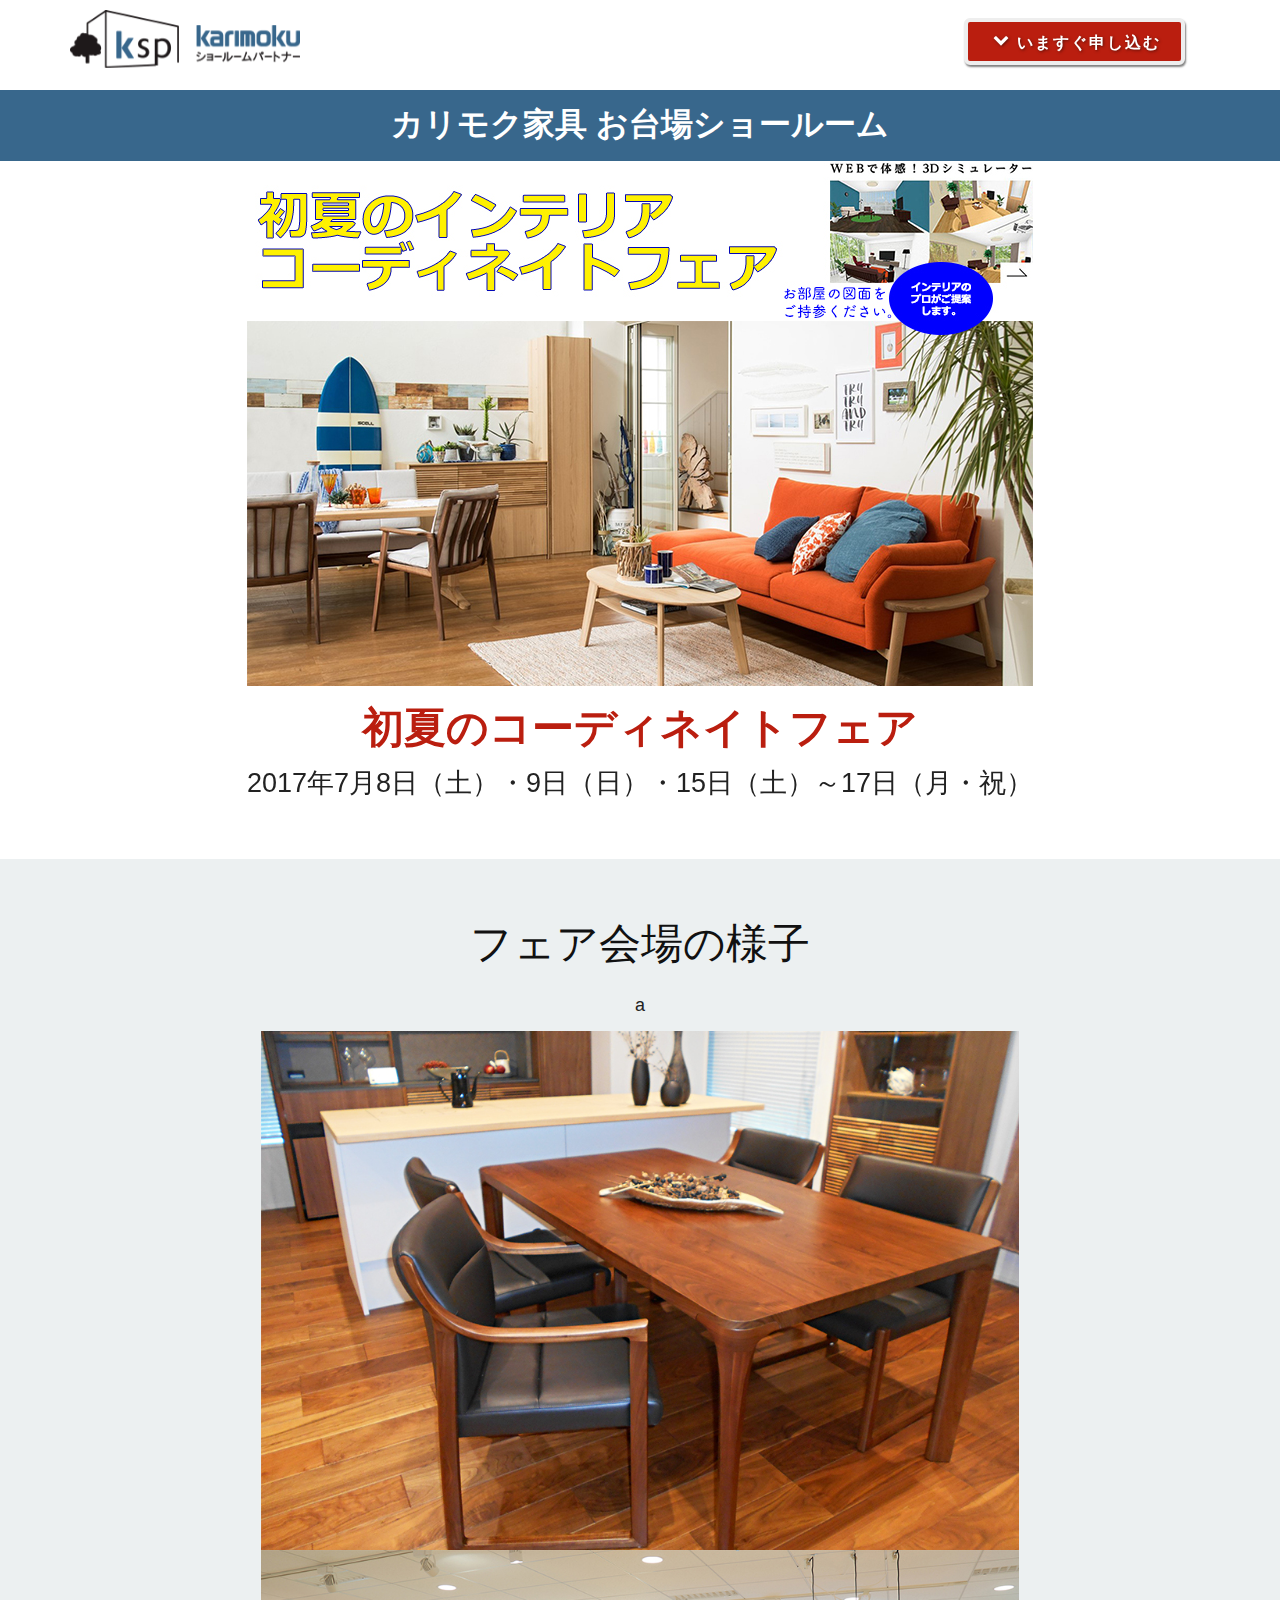
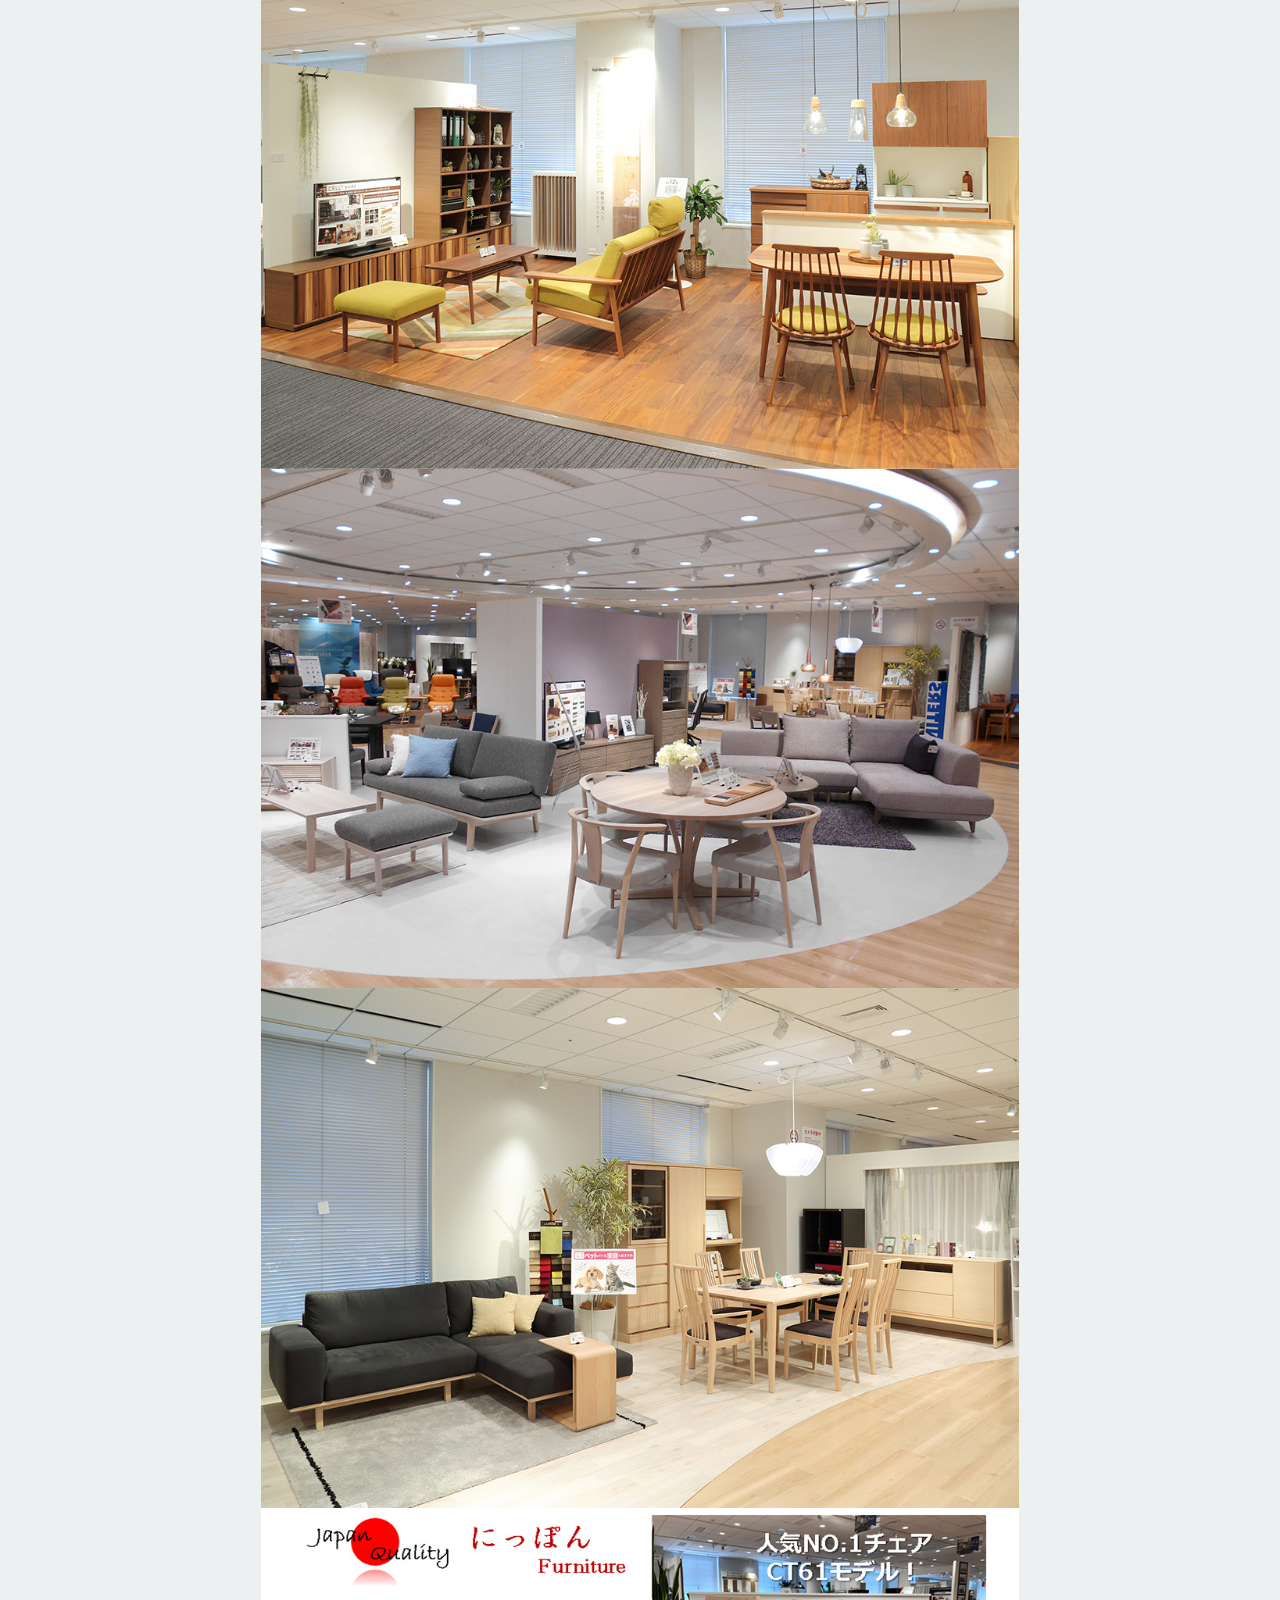
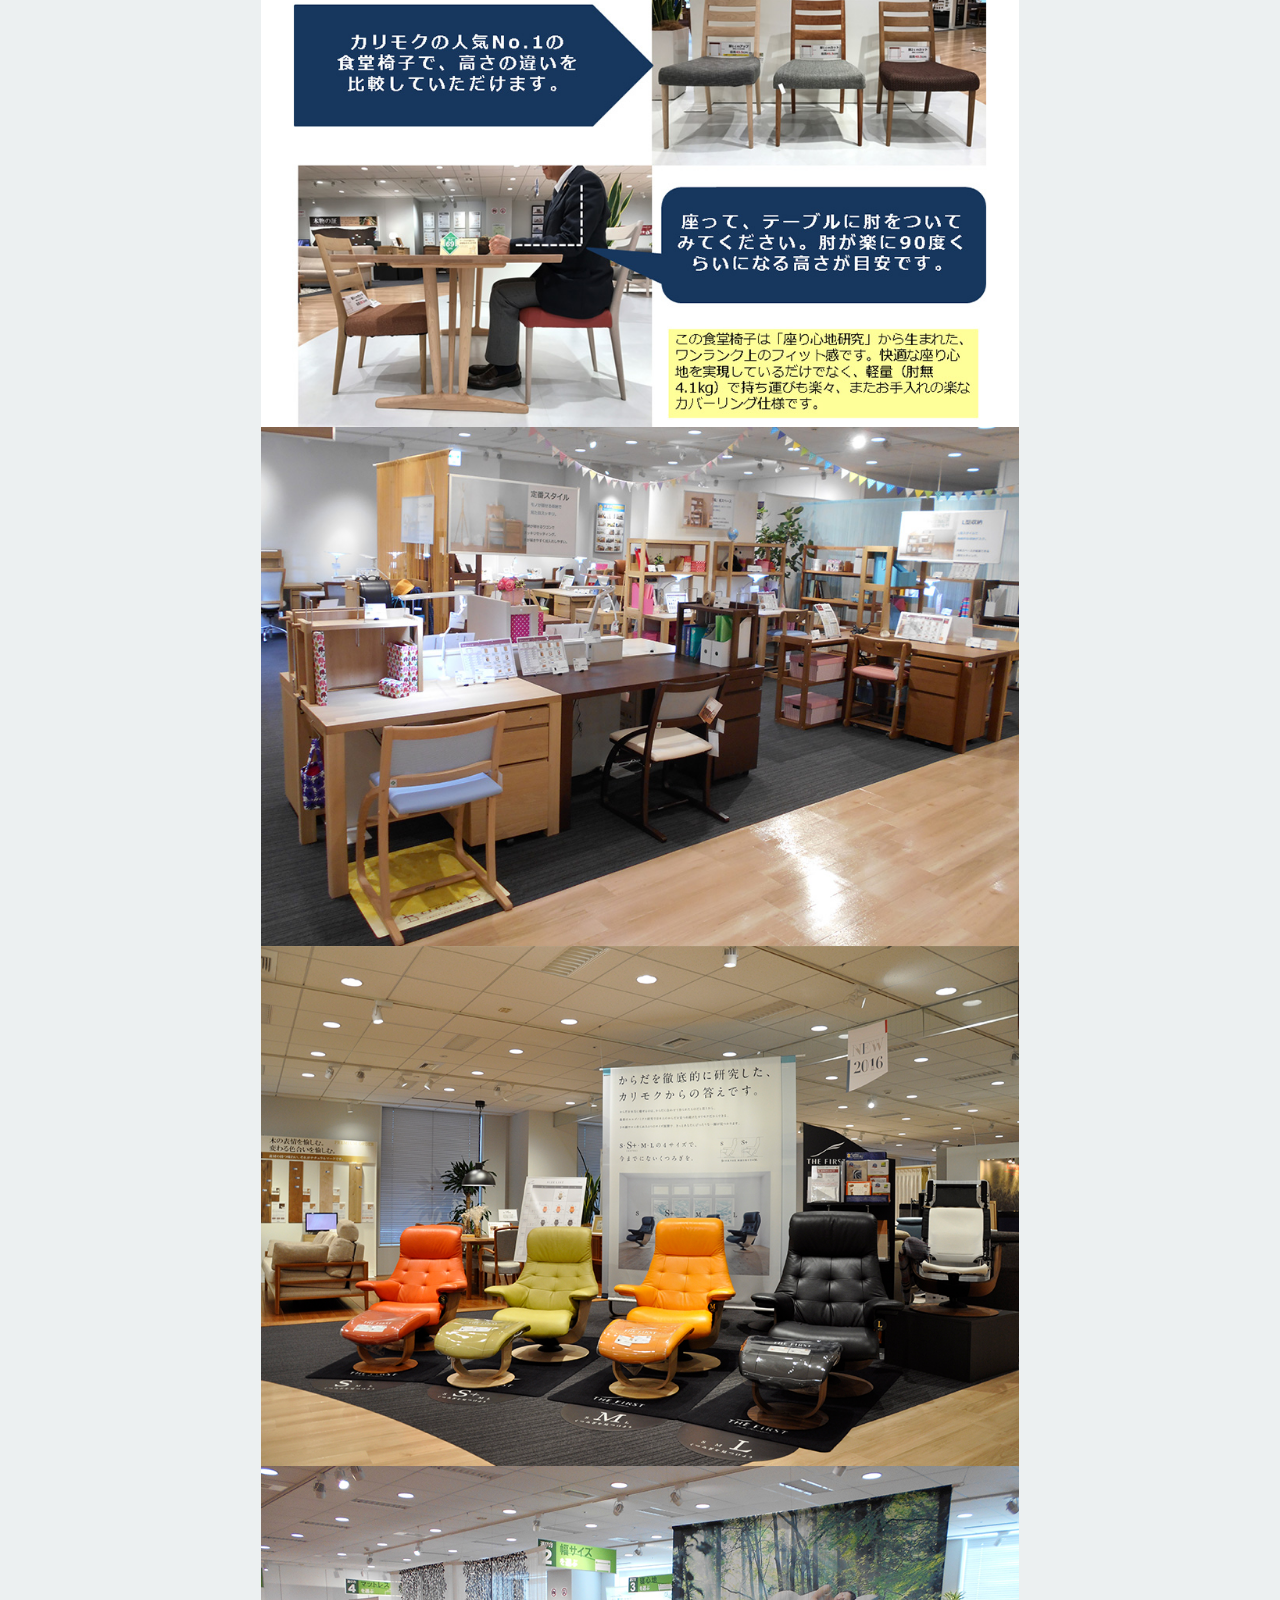
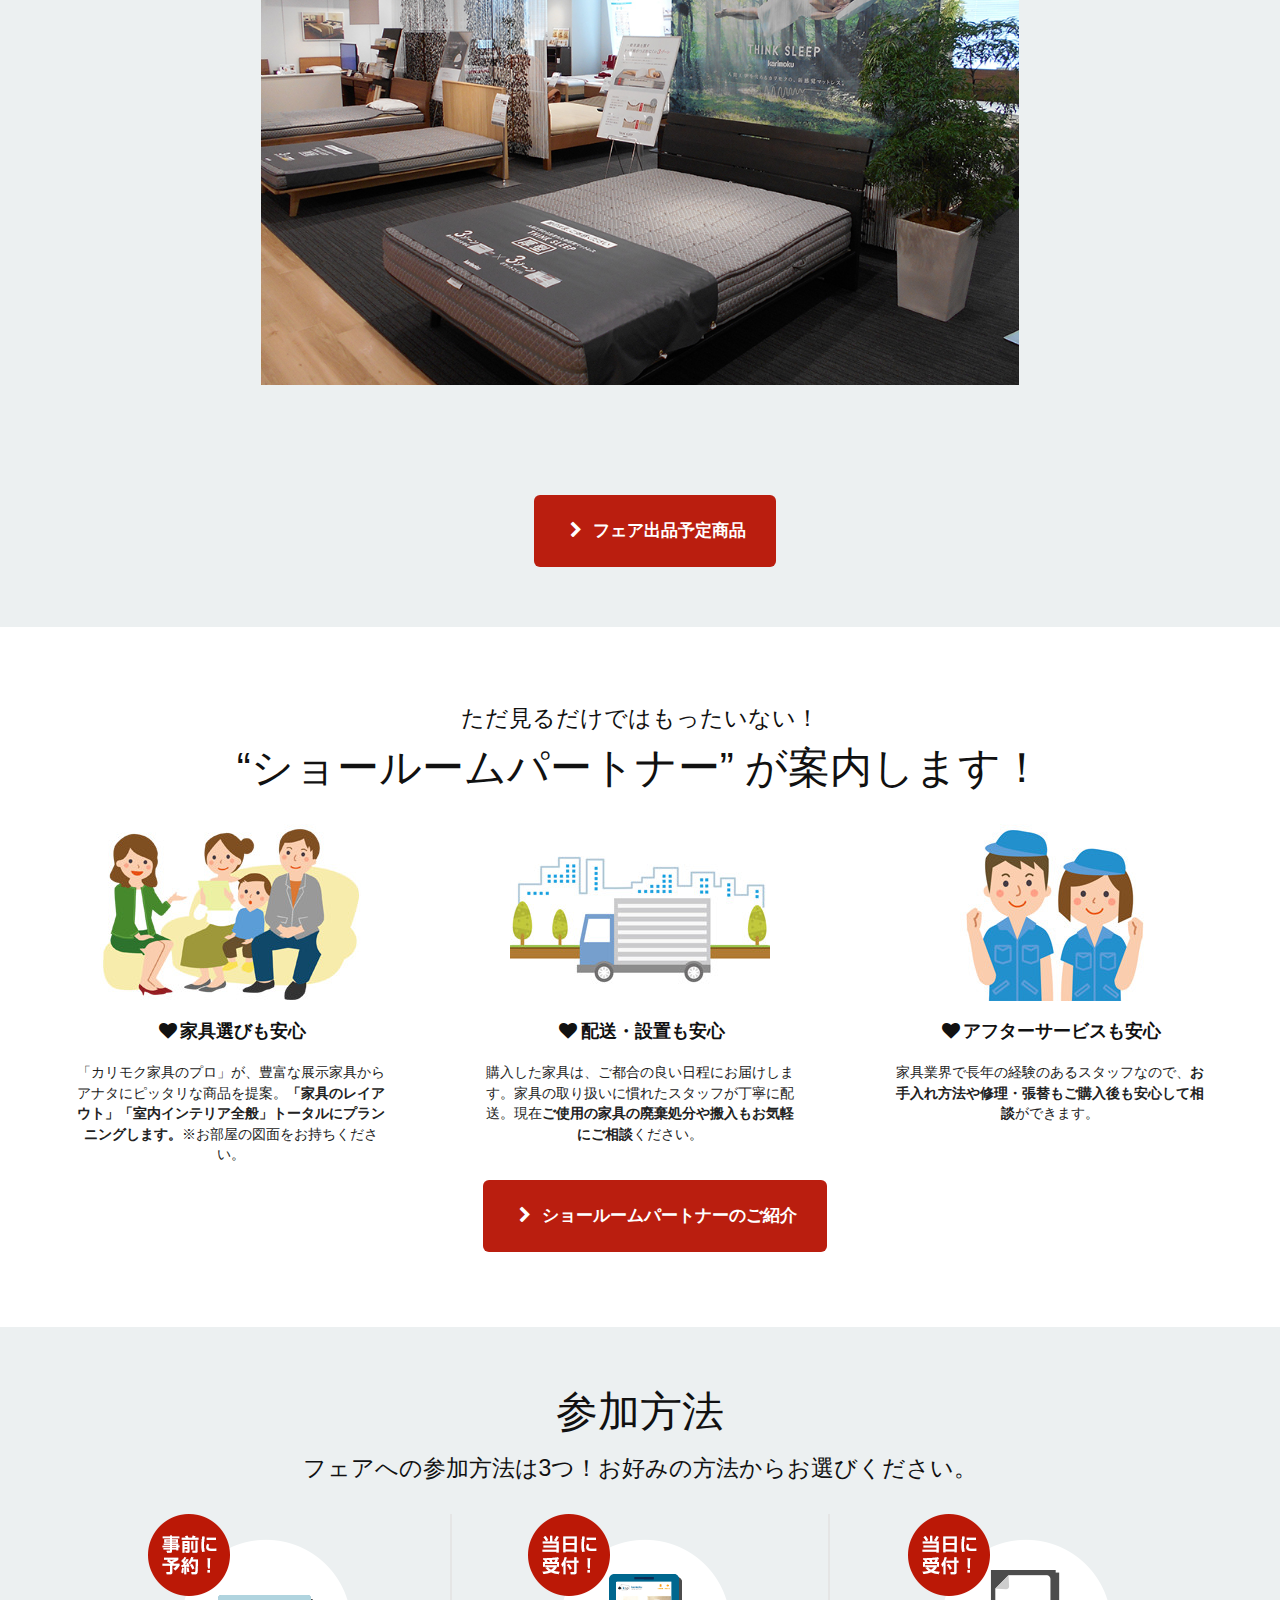
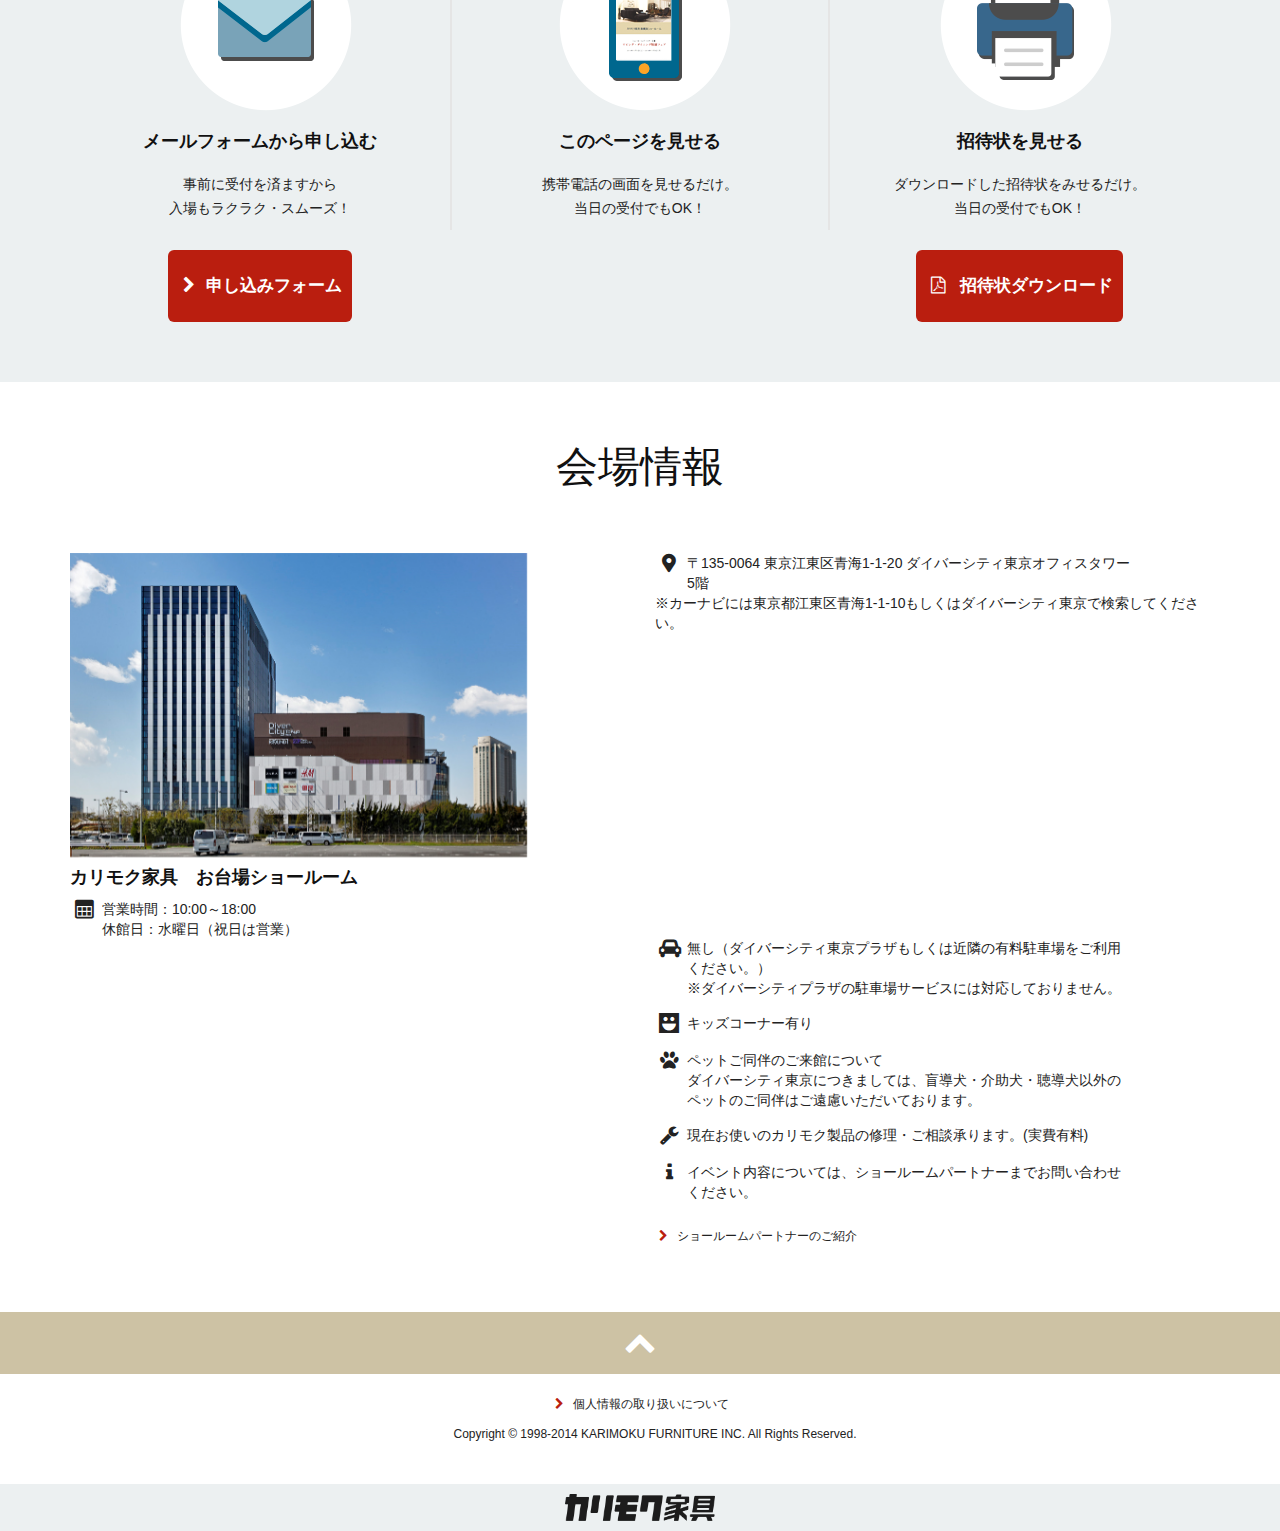
==== commit abd24be7: "p追加" ====
--- a/odaiba/event/index.html
+++ b/odaiba/event/index.html
@@ -74,6 +74,7 @@
 						<div class="col-sm-10 col-sm-offset-1">
 							<div class="col-xs-10 col-xs-offset-1">
 								<div class="bxsliders">
+									<p>a</p>
 									<div class="slide" data-title="自分の手で育てていくヴィンテージオーダー空間。新塗装色&ldquo;ヴィンテージオーダー&rdquo;" data-caption="使い込んだような深みのある濡れ色を再現した、ヴィンテージを思わせる新塗装色が誕生しました。微妙な着色工程と、塗装物性を保ちながらより木肌に近い仕上げの新塗装の採用、オイルフィニッシュのようなしっとりとした仕上がりと深みのある色艶を実現したウレタン樹脂塗装です。"><img src="images/slide-pic01.jpg" alt="フェア会場の様子:【分の手で育てていくヴィンテージオーダー空間。新塗装色&ldquo;ヴィンテージオーダー&rdquo;】"></div>
 									<div class="slide" data-title="お部屋の雰囲気でご覧いただけます。" data-caption="家具の色、サイズはもちろん、床の色とのバランスなど、トータルでイメージを膨らませていただけます。フェア期間限定でお部屋がちょっとドレスアップする、オリジナルクッションもご覧いただけます。"><img src="images/slide-pic02.jpg" alt="フェア会場の様子:【お部屋の雰囲気でご覧いただけます。】"></div>
 									<div class="slide" data-title="木目を生かしたシアーホワイト色" data-caption="単なる『白色』ではない、上質な『白』をコーディネイトしていただけるシアーホワイト色は、エレガントにもカジュアルにもアレンジしていただける、今人気の塗装色です。"><img src="images/slide-pic03.jpg" alt="フェア会場の様子:【木目を生かしたシアーホワイト色】"></div>
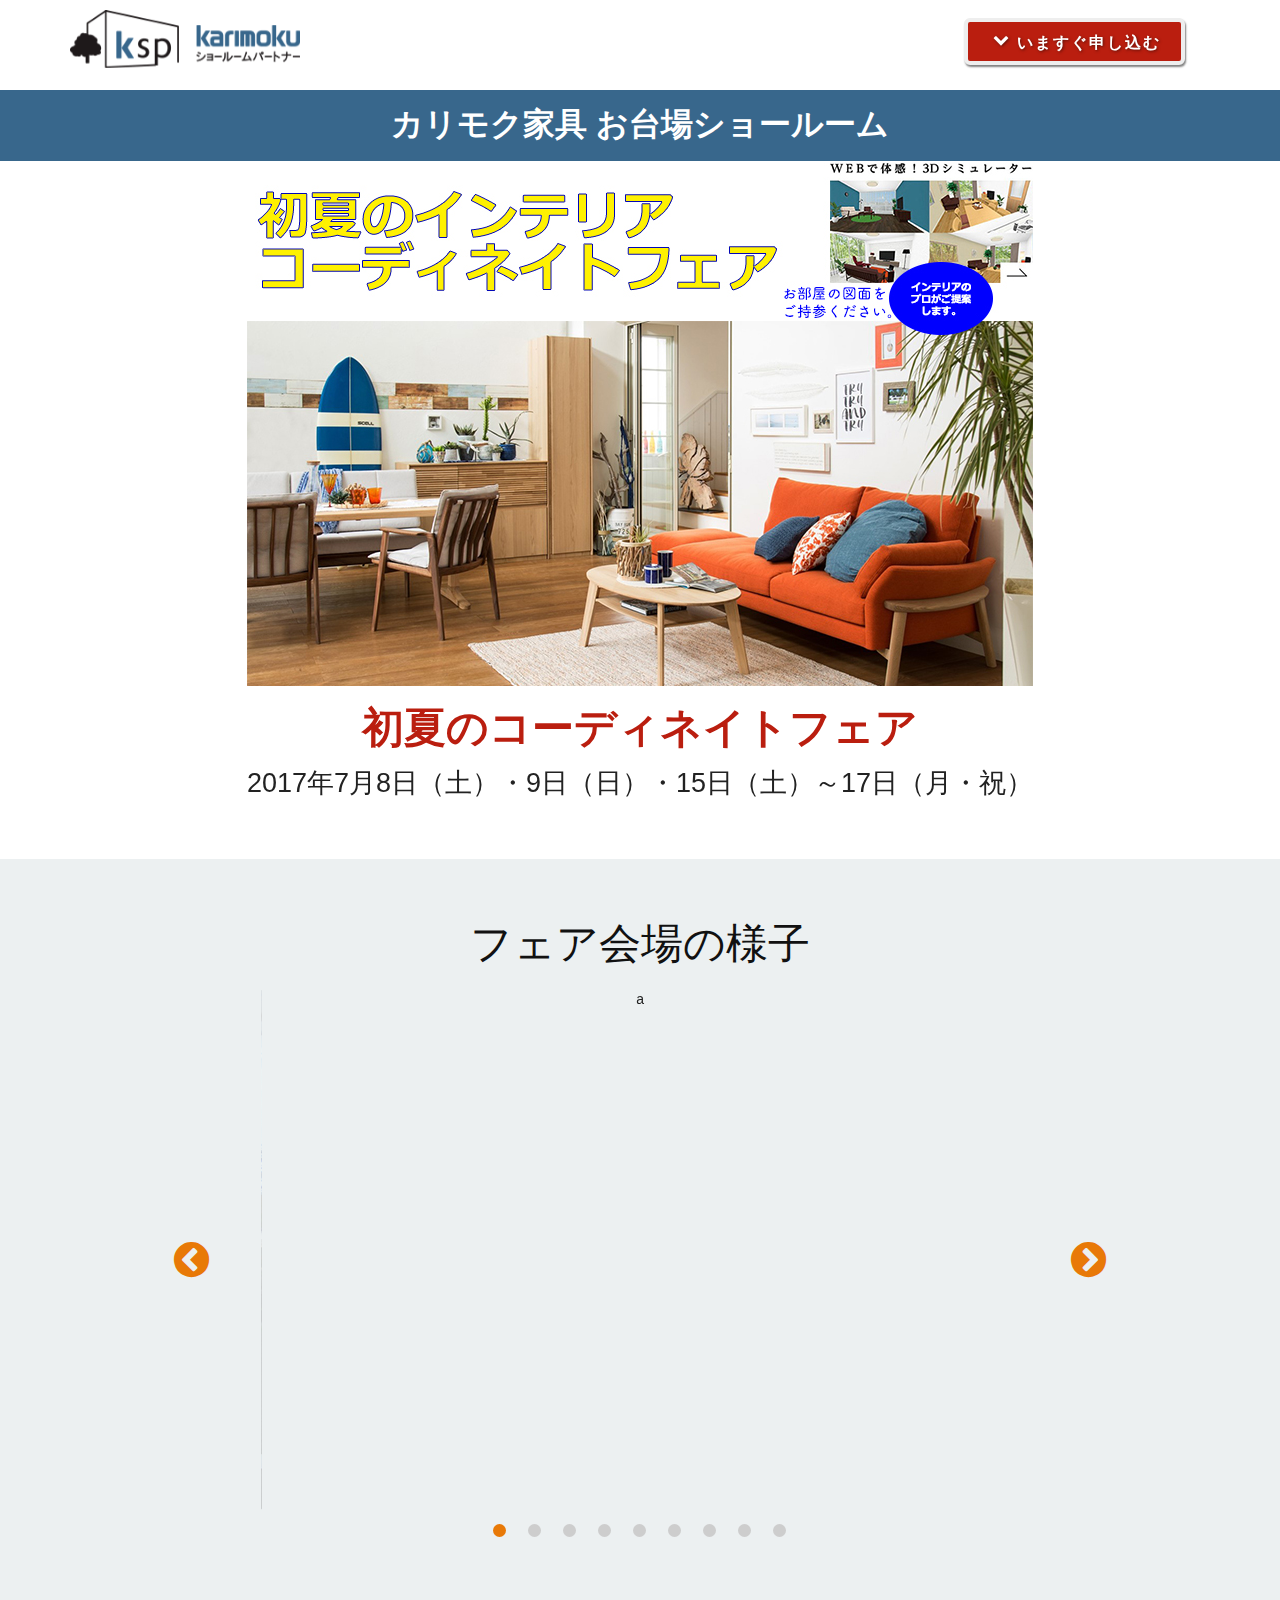
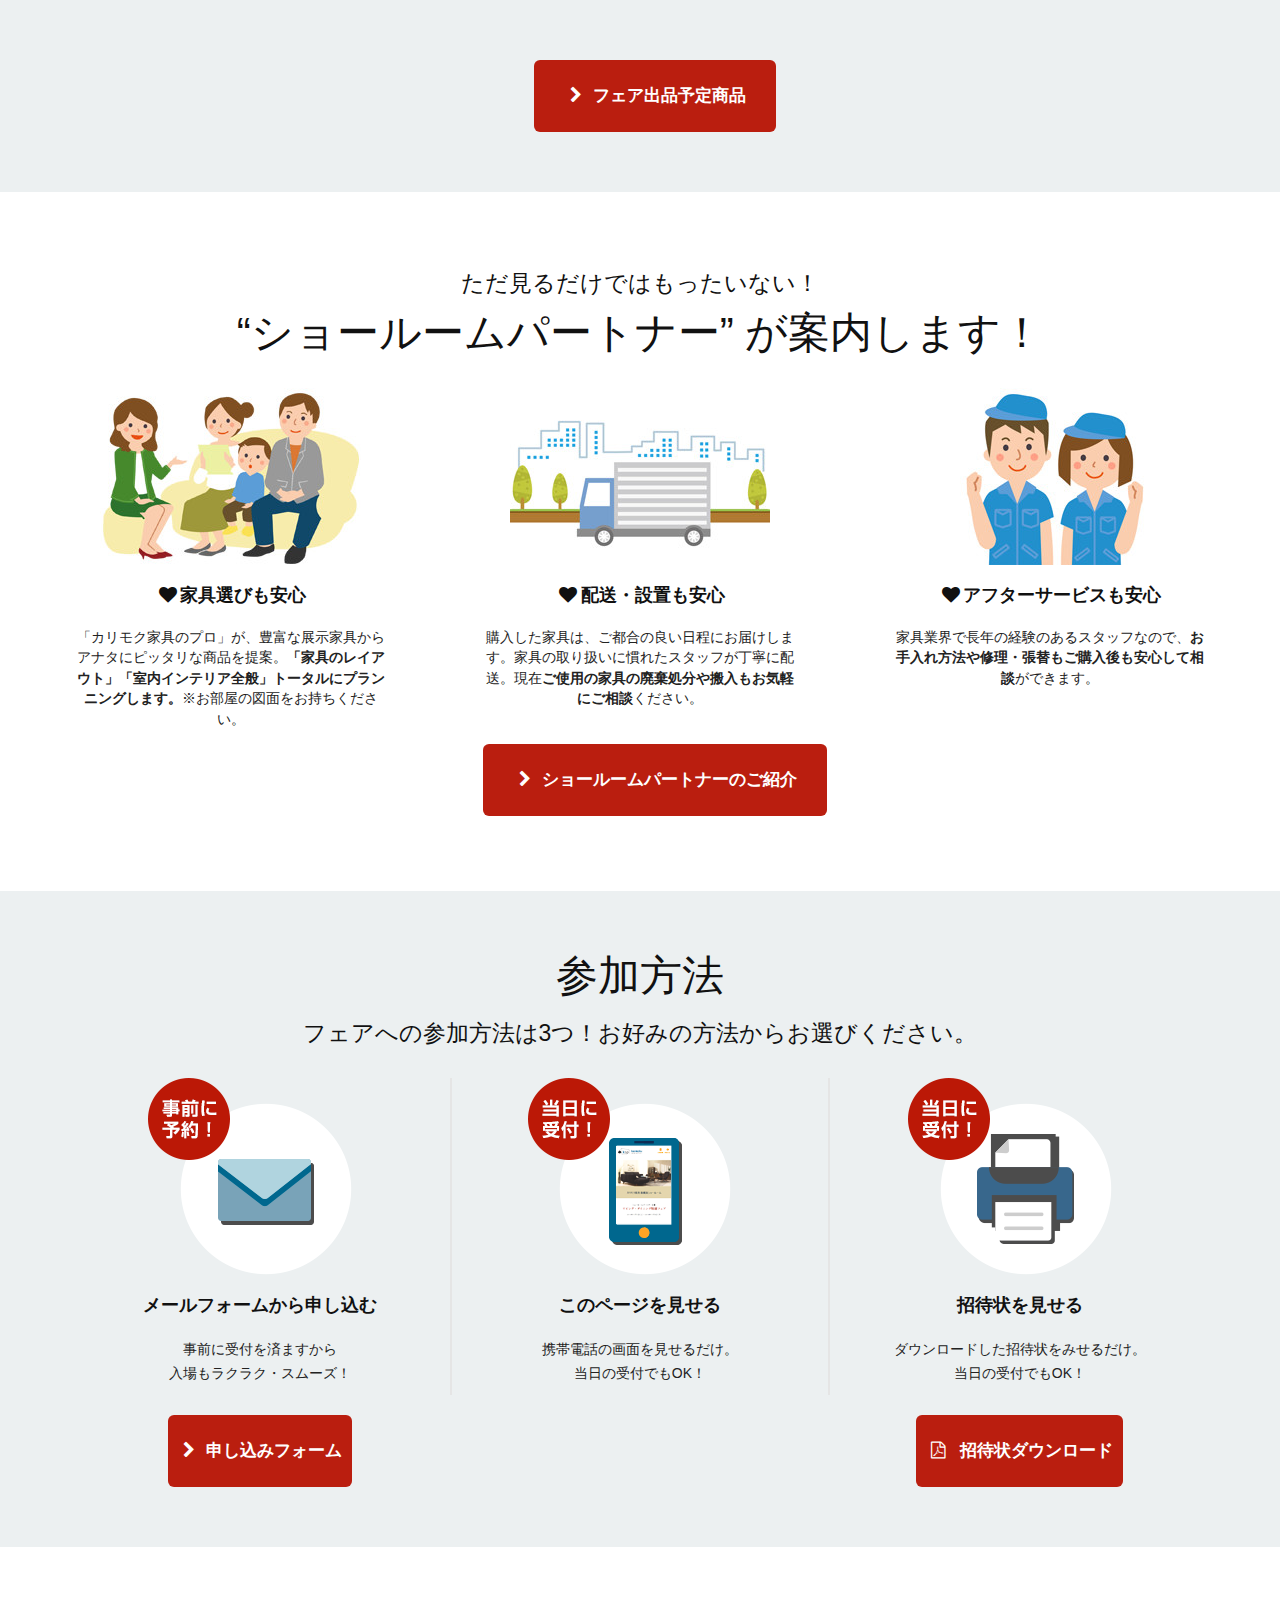
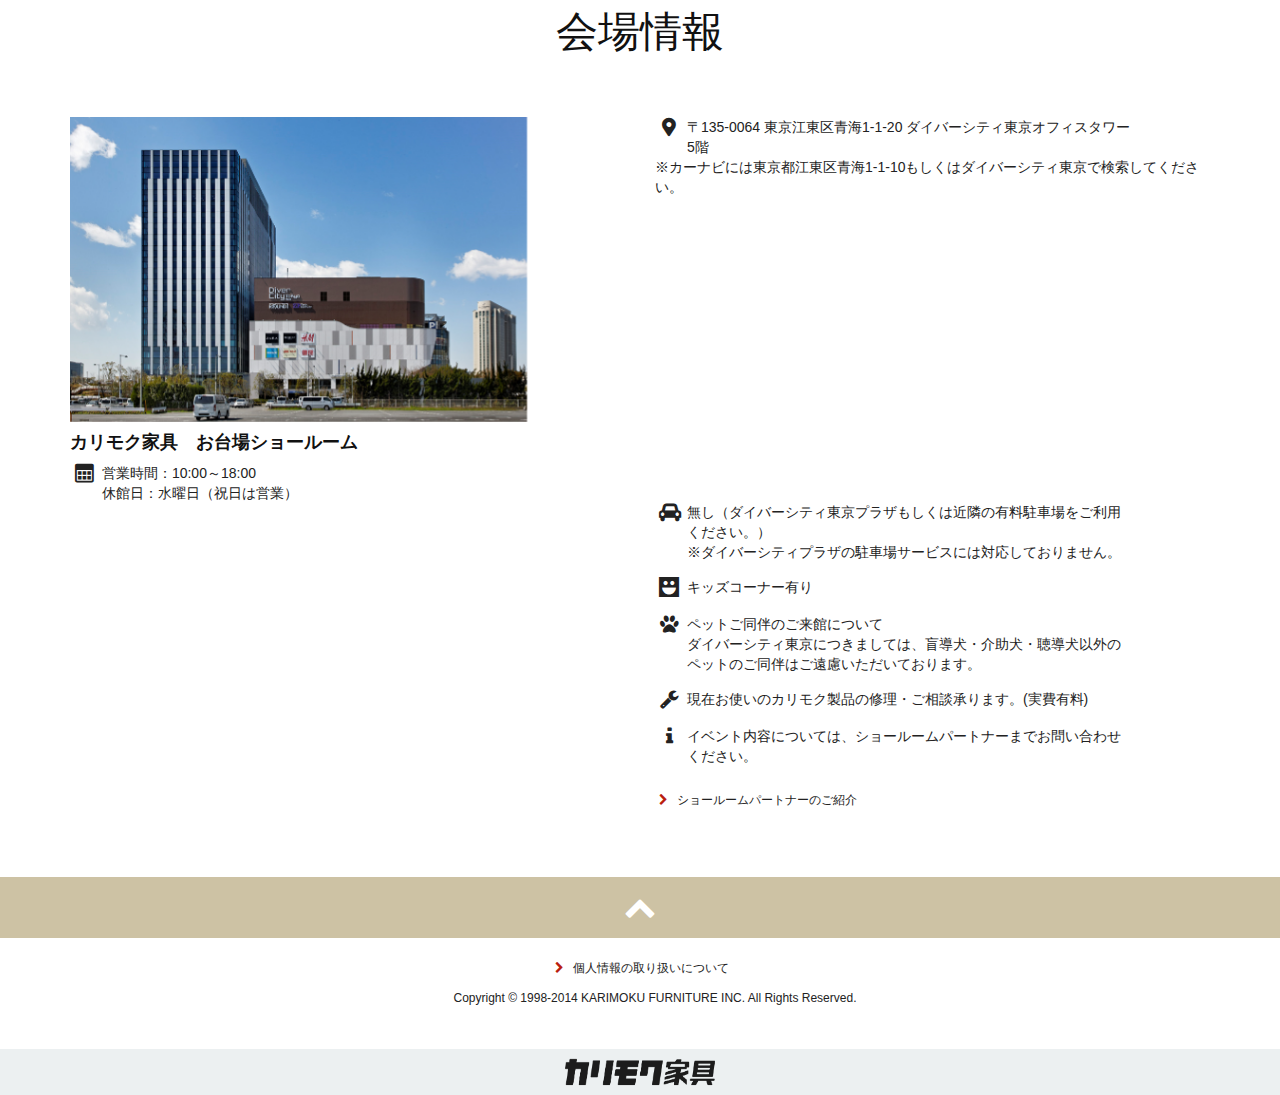
==== commit 2bbe4307: "div追加" ====
--- a/odaiba/event/index.html
+++ b/odaiba/event/index.html
@@ -73,8 +73,8 @@
 					<div class="row">
 						<div class="col-sm-10 col-sm-offset-1">
 							<div class="col-xs-10 col-xs-offset-1">
-								<div class="bxsliders">
-									<p>a</p>
+								<div class="bxslider">
+									<div>a</div>
 									<div class="slide" data-title="自分の手で育てていくヴィンテージオーダー空間。新塗装色&ldquo;ヴィンテージオーダー&rdquo;" data-caption="使い込んだような深みのある濡れ色を再現した、ヴィンテージを思わせる新塗装色が誕生しました。微妙な着色工程と、塗装物性を保ちながらより木肌に近い仕上げの新塗装の採用、オイルフィニッシュのようなしっとりとした仕上がりと深みのある色艶を実現したウレタン樹脂塗装です。"><img src="images/slide-pic01.jpg" alt="フェア会場の様子:【分の手で育てていくヴィンテージオーダー空間。新塗装色&ldquo;ヴィンテージオーダー&rdquo;】"></div>
 									<div class="slide" data-title="お部屋の雰囲気でご覧いただけます。" data-caption="家具の色、サイズはもちろん、床の色とのバランスなど、トータルでイメージを膨らませていただけます。フェア期間限定でお部屋がちょっとドレスアップする、オリジナルクッションもご覧いただけます。"><img src="images/slide-pic02.jpg" alt="フェア会場の様子:【お部屋の雰囲気でご覧いただけます。】"></div>
 									<div class="slide" data-title="木目を生かしたシアーホワイト色" data-caption="単なる『白色』ではない、上質な『白』をコーディネイトしていただけるシアーホワイト色は、エレガントにもカジュアルにもアレンジしていただける、今人気の塗装色です。"><img src="images/slide-pic03.jpg" alt="フェア会場の様子:【木目を生かしたシアーホワイト色】"></div>
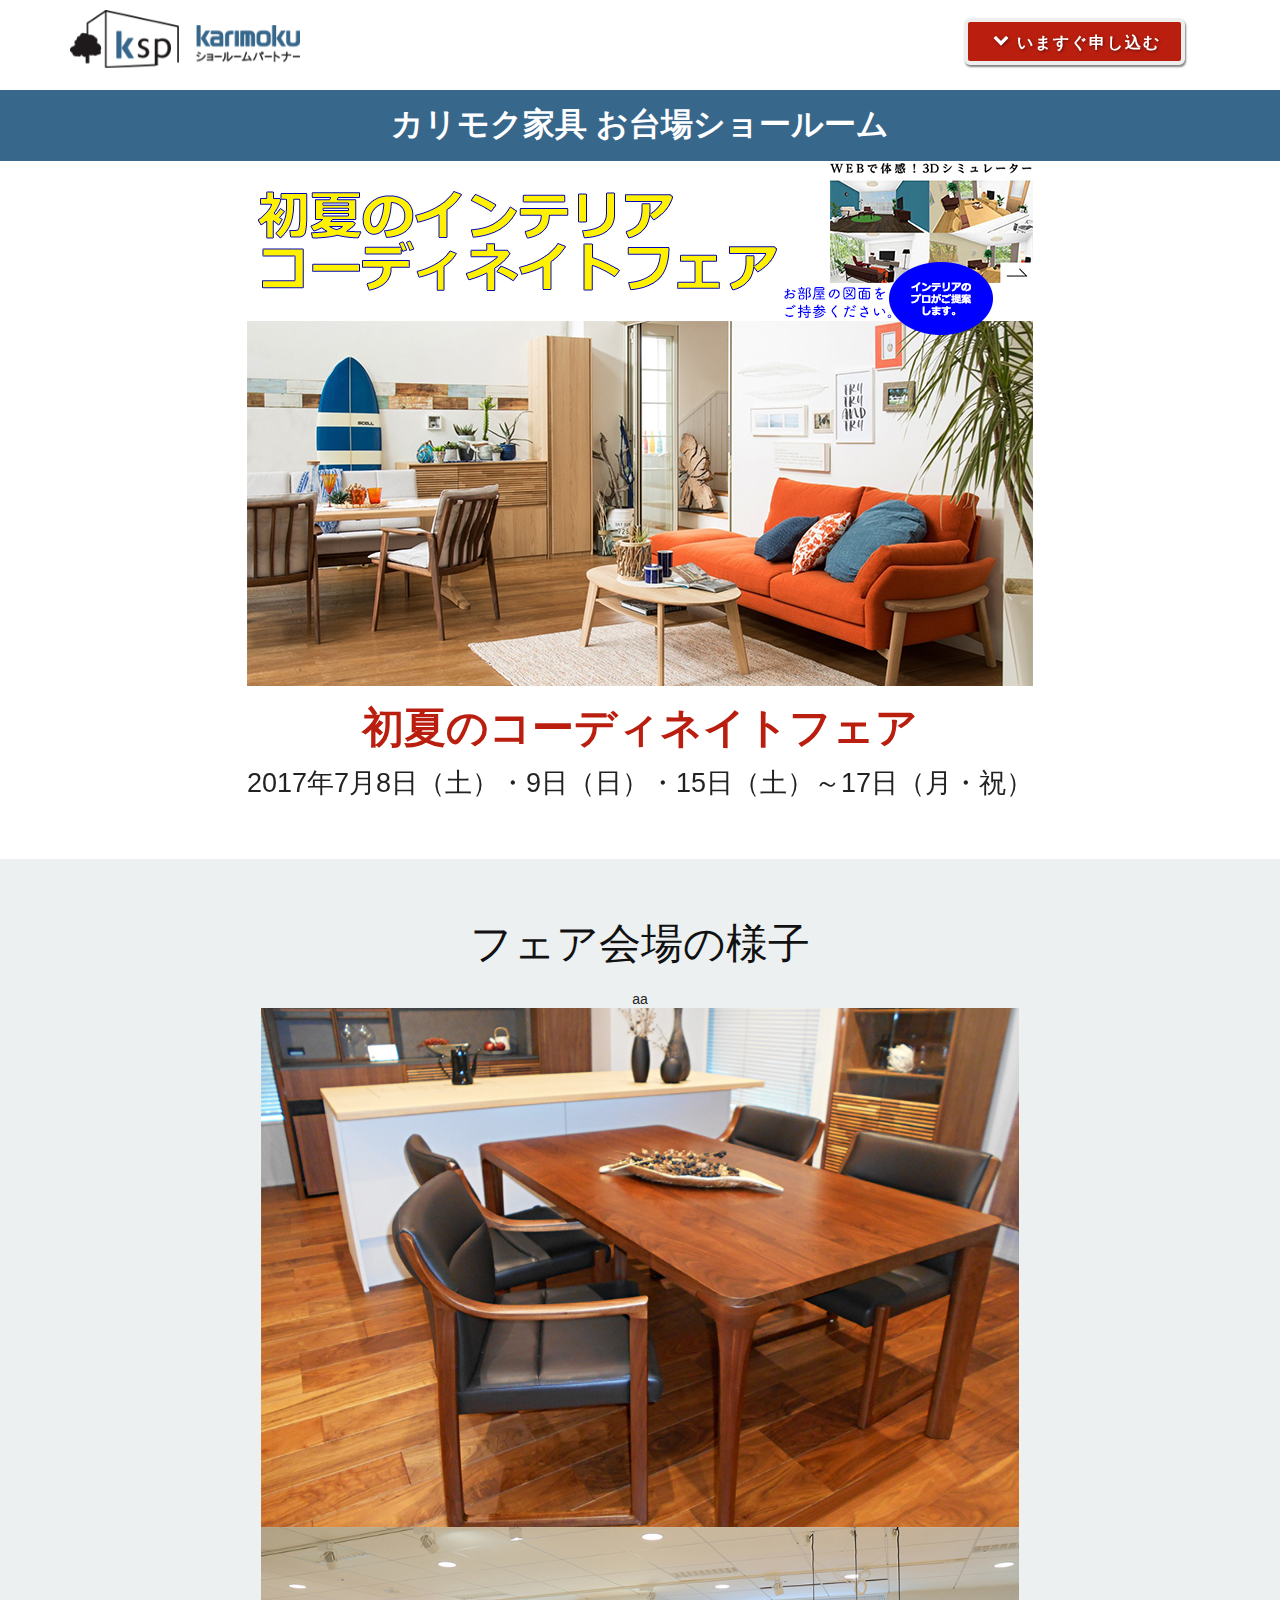
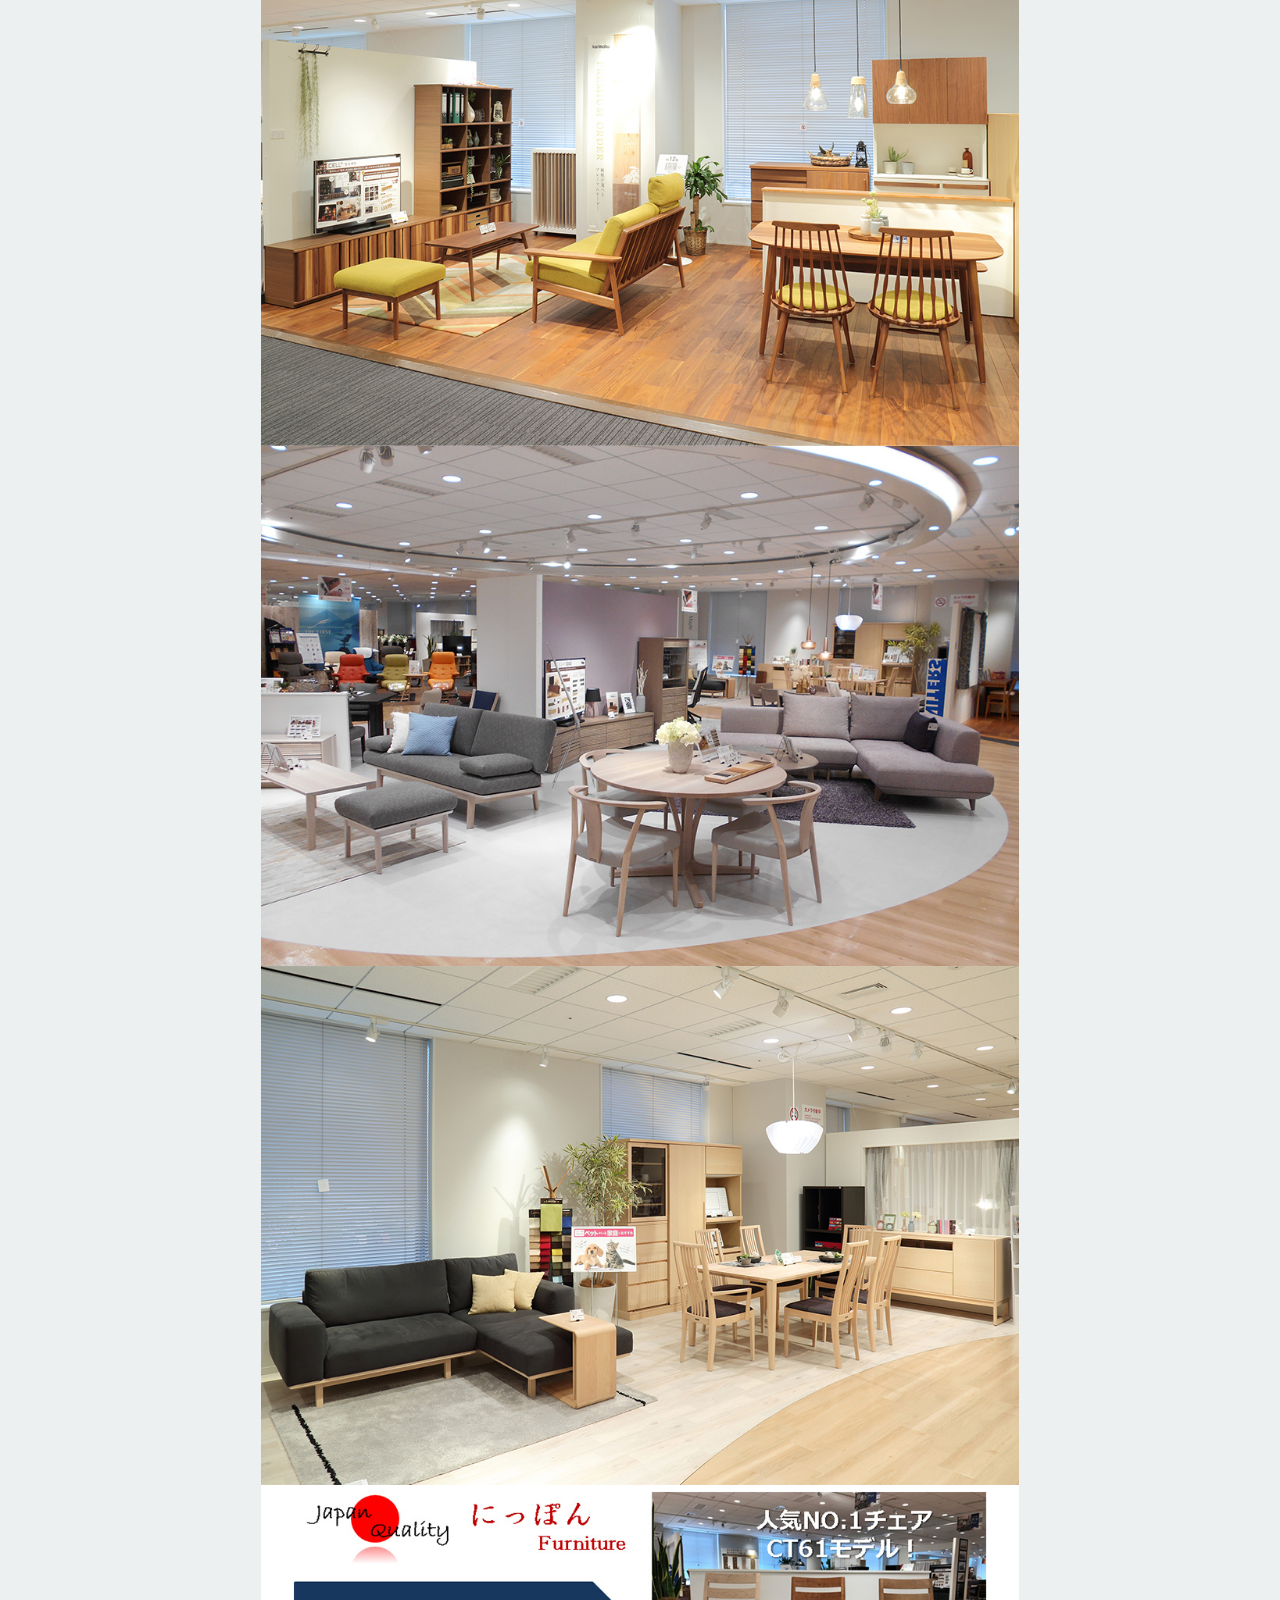
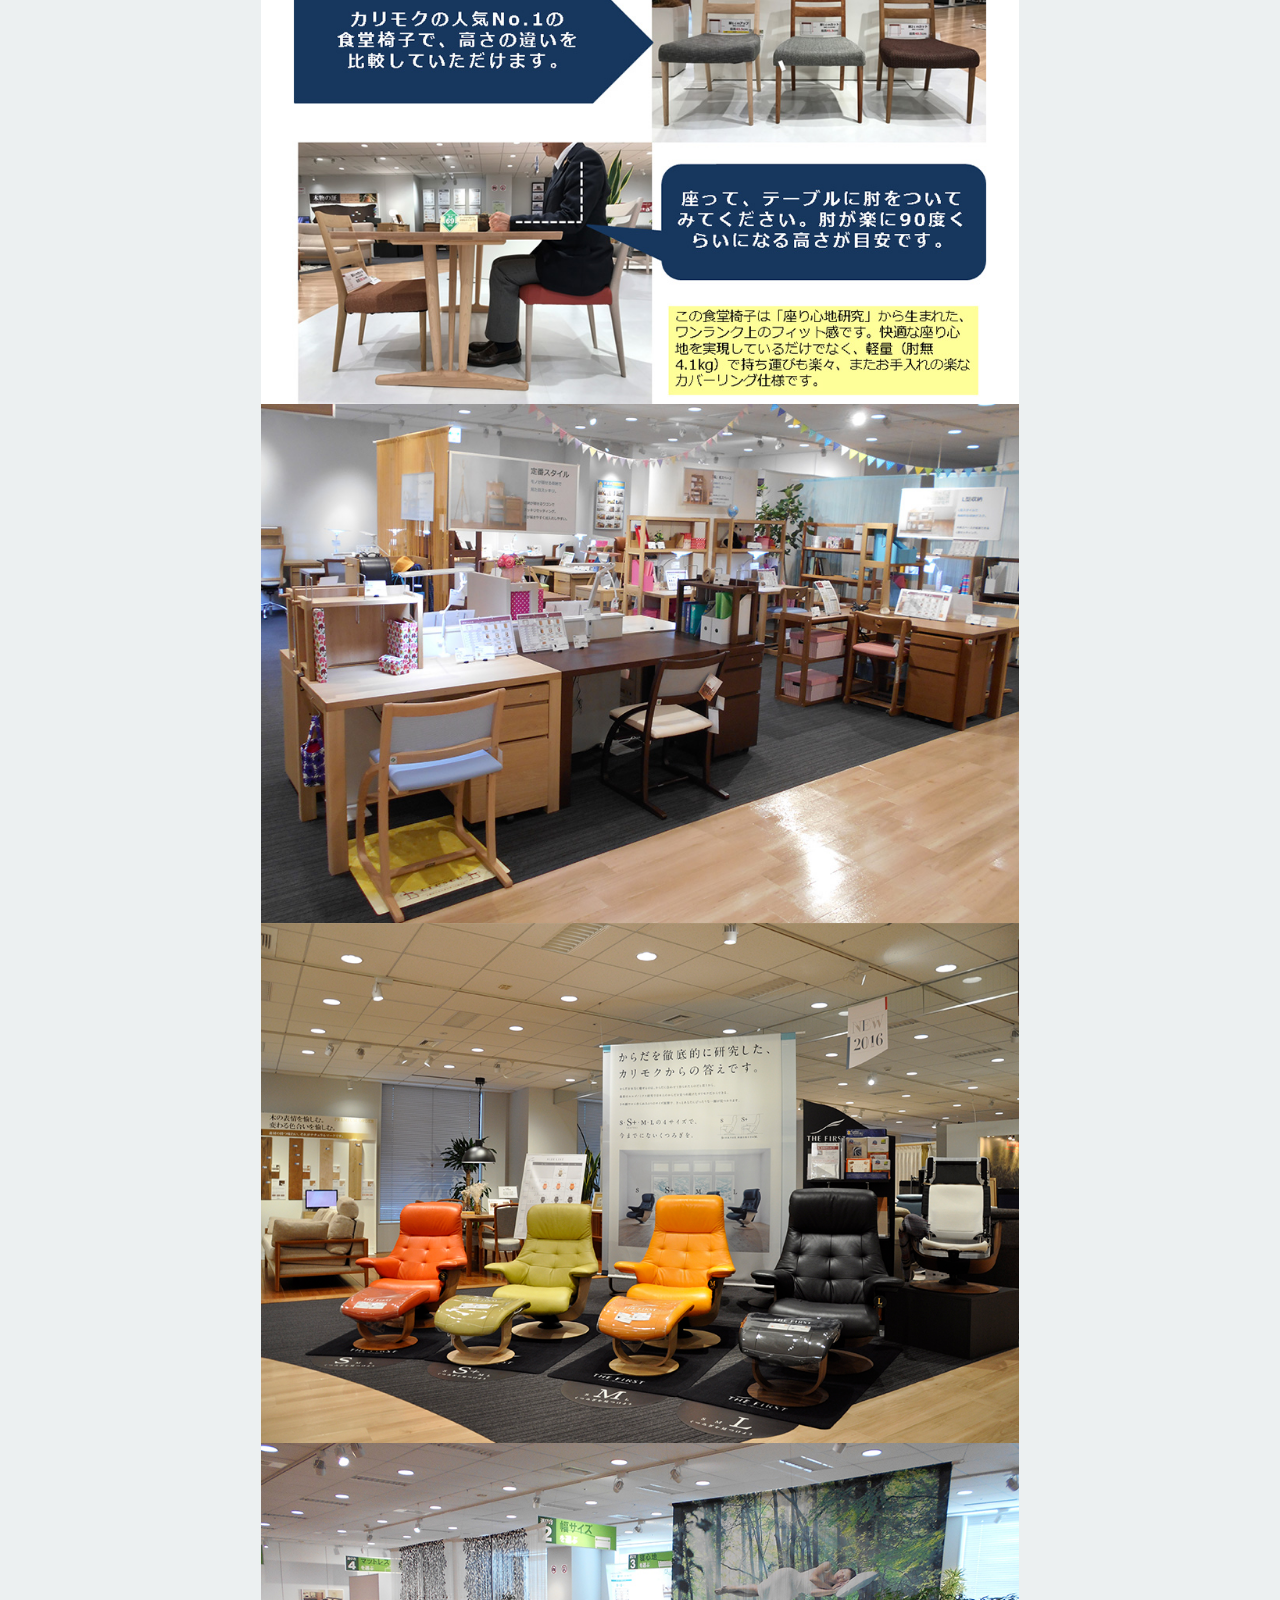
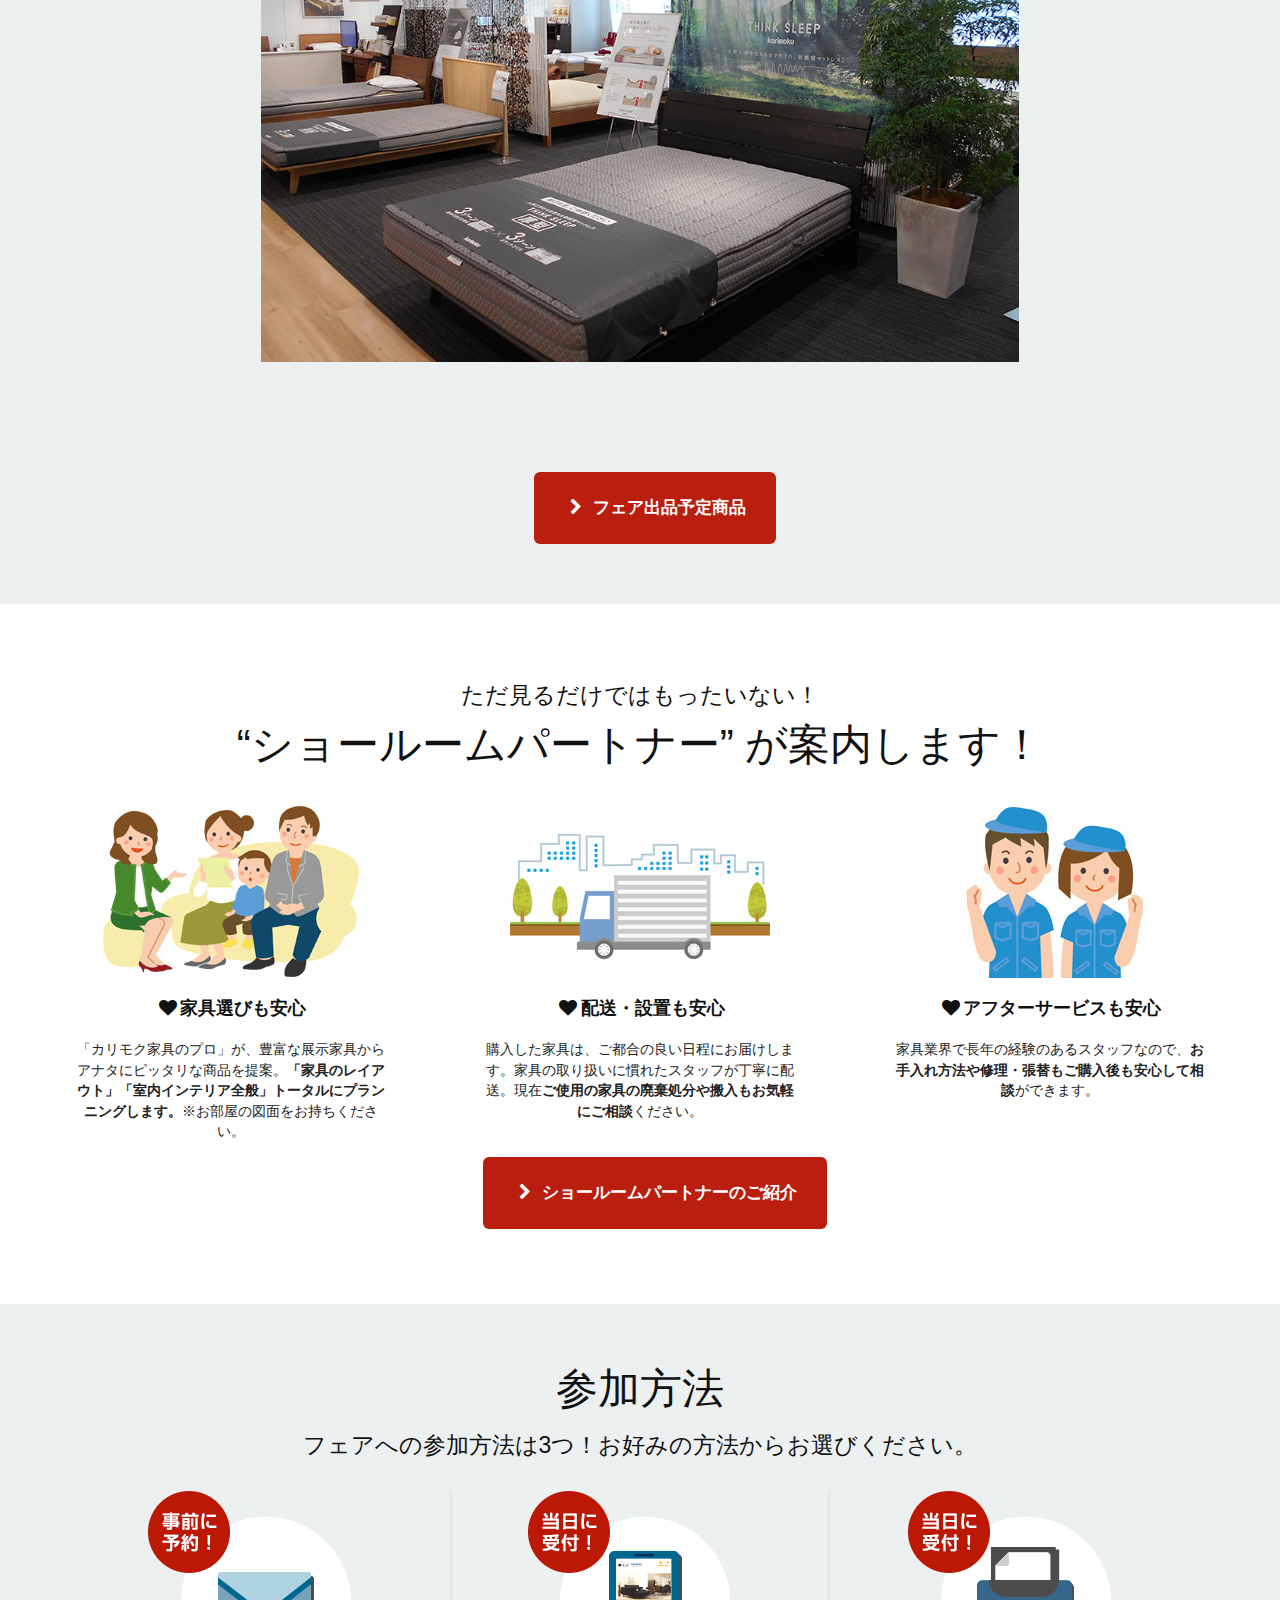
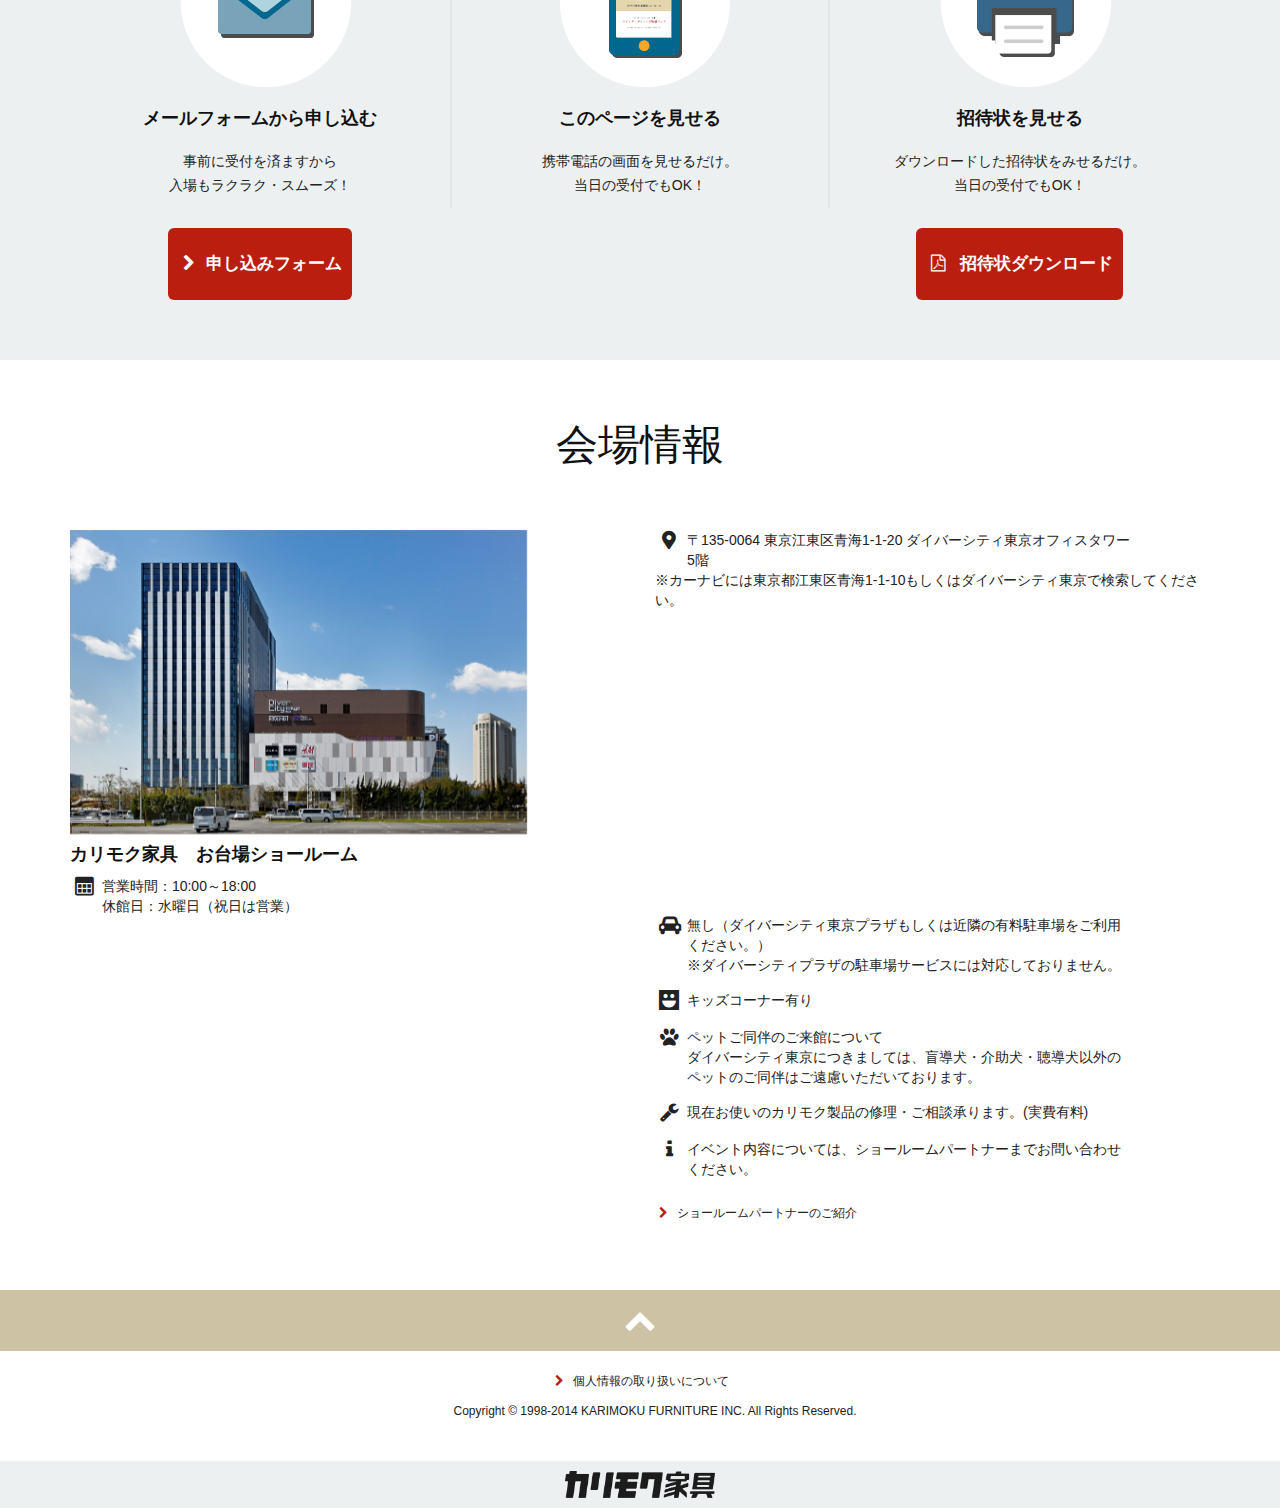
==== commit ebe89afd: "fix on ハン" ====
--- a/odaiba/event/index.html
+++ b/odaiba/event/index.html
@@ -73,8 +73,8 @@
 					<div class="row">
 						<div class="col-sm-10 col-sm-offset-1">
 							<div class="col-xs-10 col-xs-offset-1">
-								<div class="bxslider">
-									<div>a</div>
+								<div class="bxsliders">
+									<div>aa</div>
 									<div class="slide" data-title="自分の手で育てていくヴィンテージオーダー空間。新塗装色&ldquo;ヴィンテージオーダー&rdquo;" data-caption="使い込んだような深みのある濡れ色を再現した、ヴィンテージを思わせる新塗装色が誕生しました。微妙な着色工程と、塗装物性を保ちながらより木肌に近い仕上げの新塗装の採用、オイルフィニッシュのようなしっとりとした仕上がりと深みのある色艶を実現したウレタン樹脂塗装です。"><img src="images/slide-pic01.jpg" alt="フェア会場の様子:【分の手で育てていくヴィンテージオーダー空間。新塗装色&ldquo;ヴィンテージオーダー&rdquo;】"></div>
 									<div class="slide" data-title="お部屋の雰囲気でご覧いただけます。" data-caption="家具の色、サイズはもちろん、床の色とのバランスなど、トータルでイメージを膨らませていただけます。フェア期間限定でお部屋がちょっとドレスアップする、オリジナルクッションもご覧いただけます。"><img src="images/slide-pic02.jpg" alt="フェア会場の様子:【お部屋の雰囲気でご覧いただけます。】"></div>
 									<div class="slide" data-title="木目を生かしたシアーホワイト色" data-caption="単なる『白色』ではない、上質な『白』をコーディネイトしていただけるシアーホワイト色は、エレガントにもカジュアルにもアレンジしていただける、今人気の塗装色です。"><img src="images/slide-pic03.jpg" alt="フェア会場の様子:【木目を生かしたシアーホワイト色】"></div>
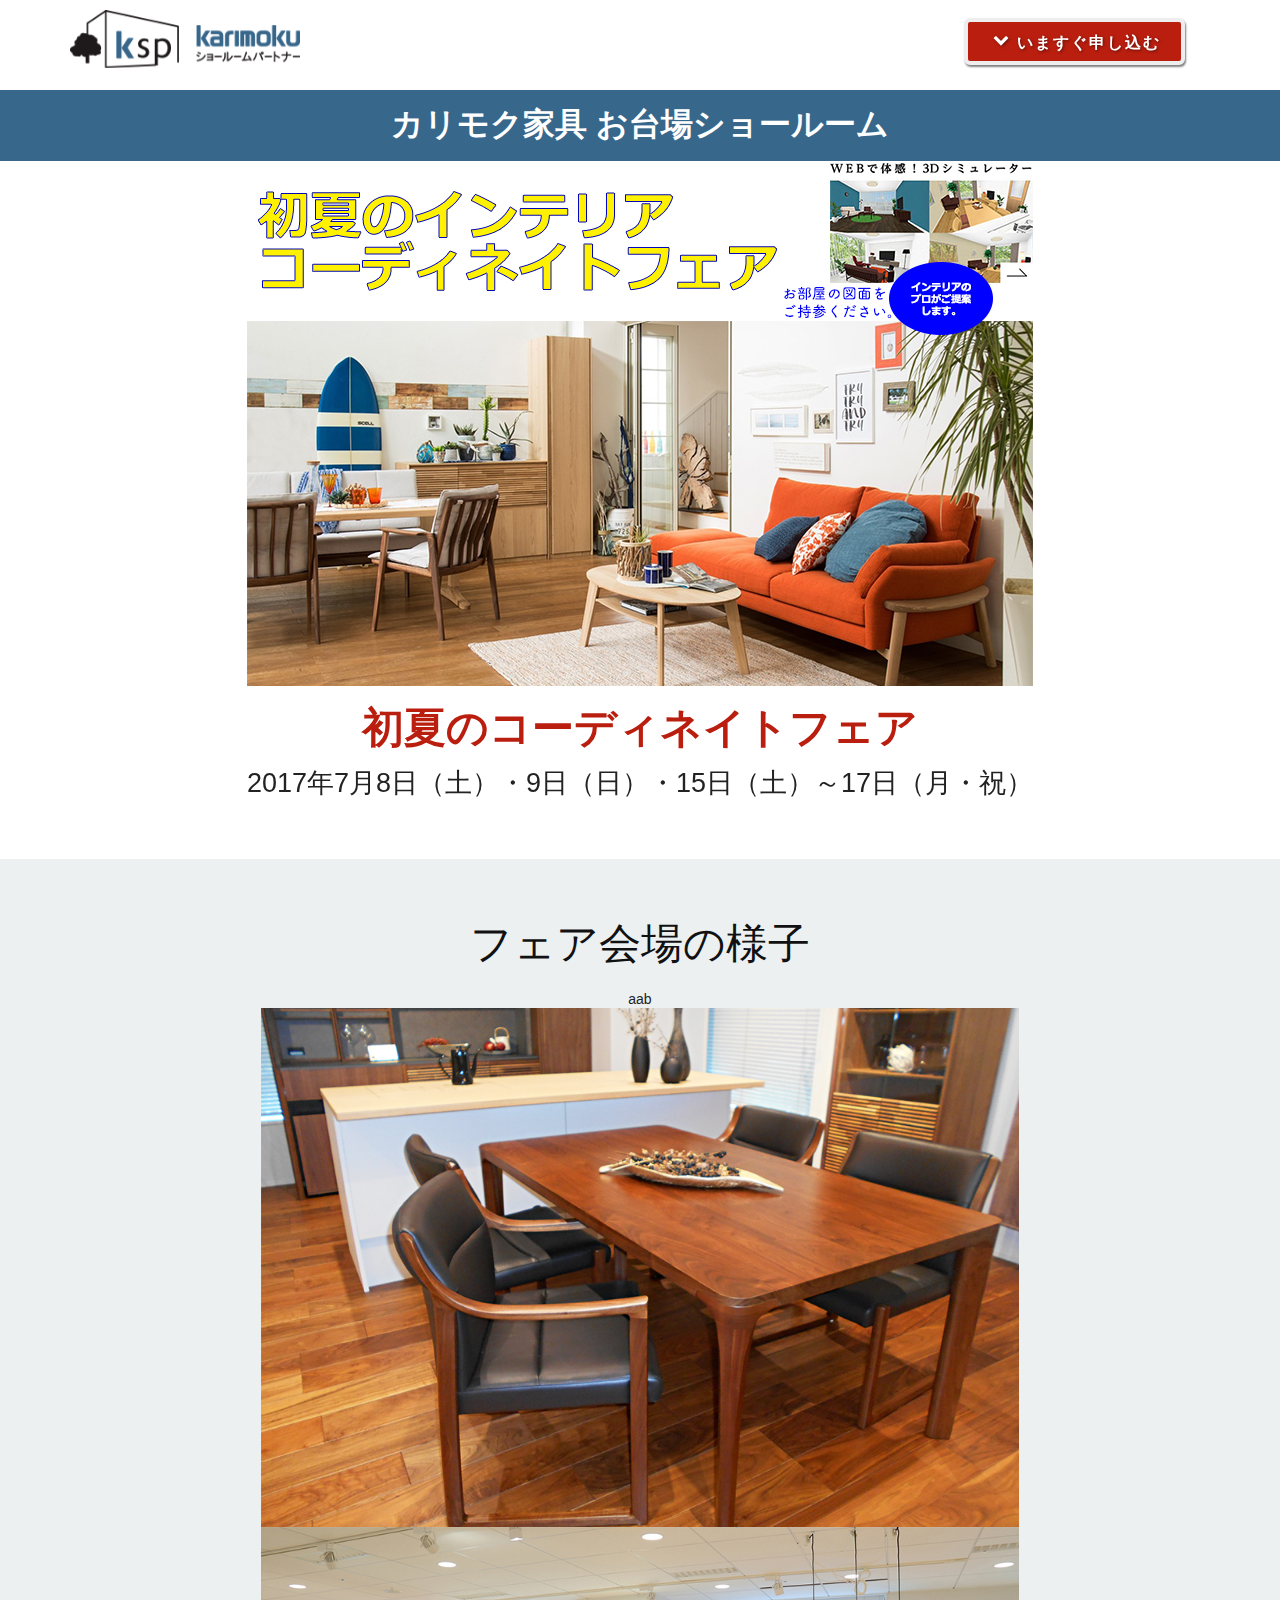
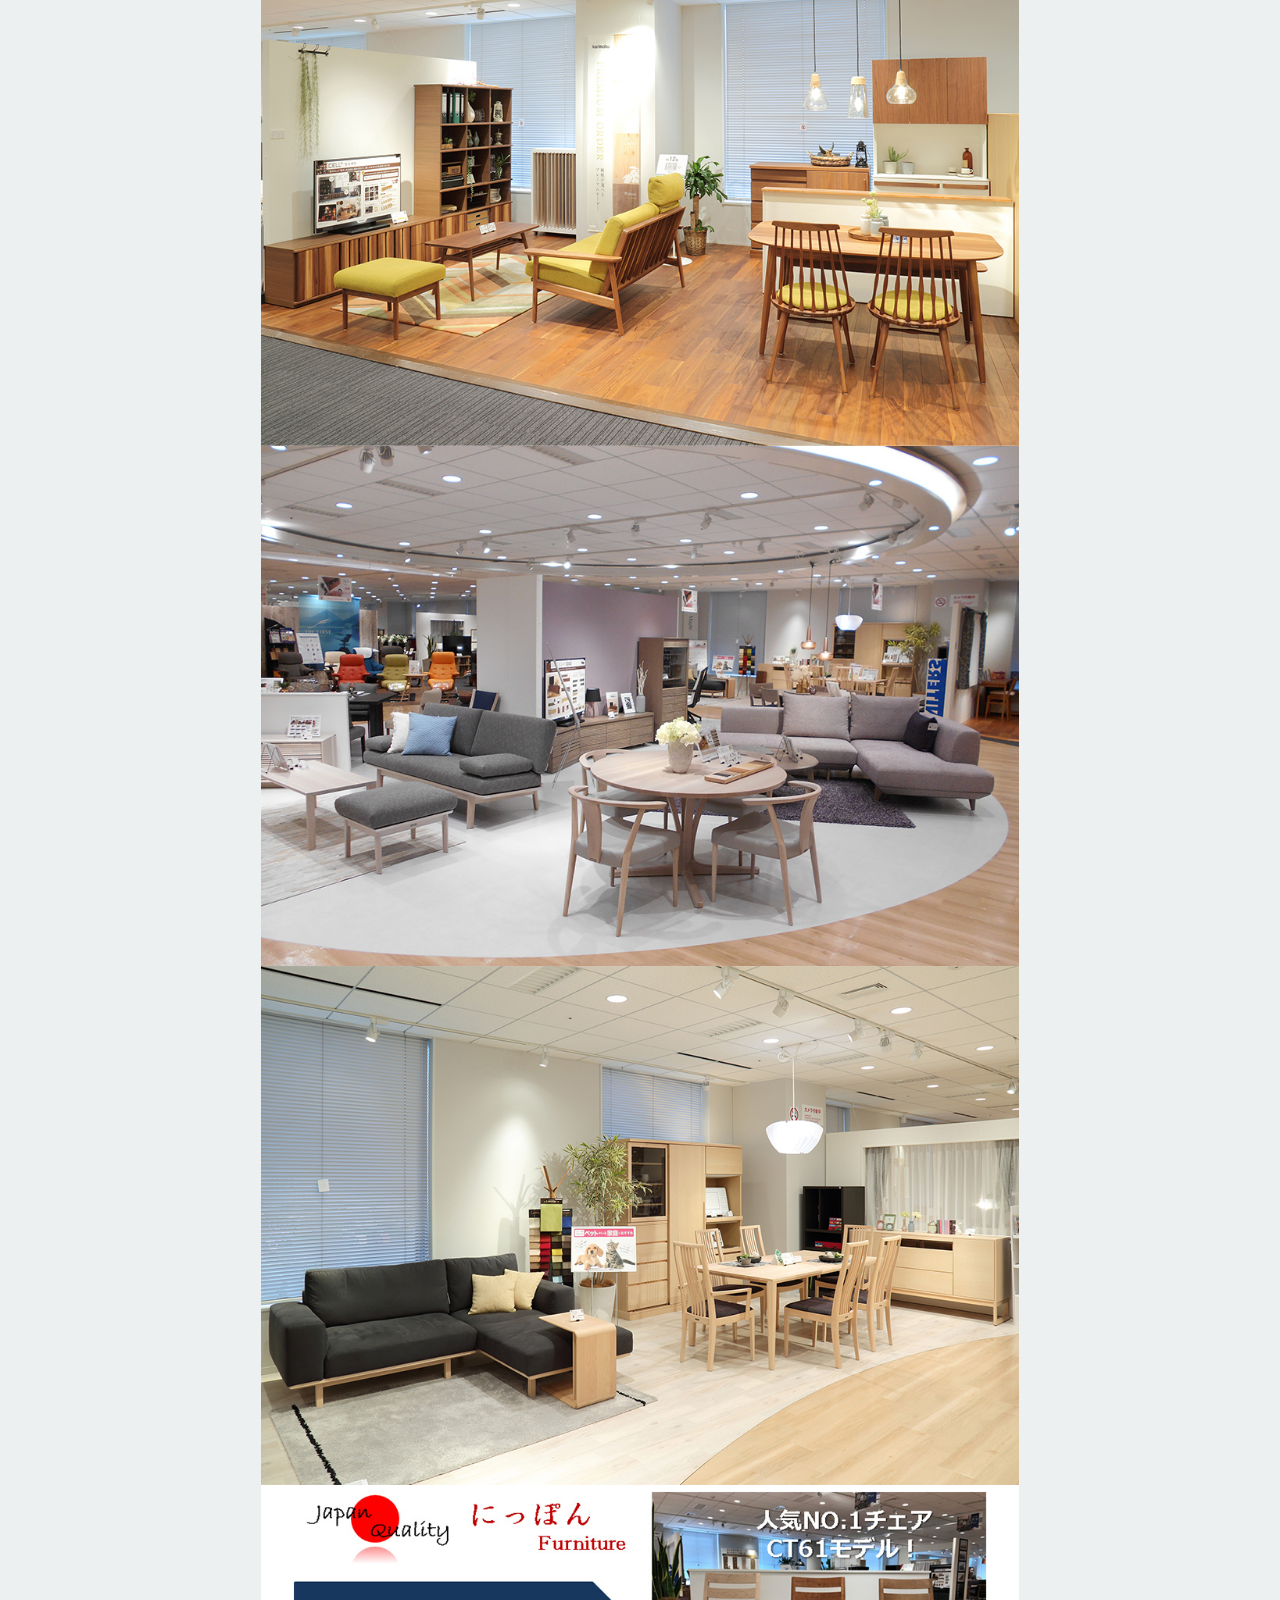
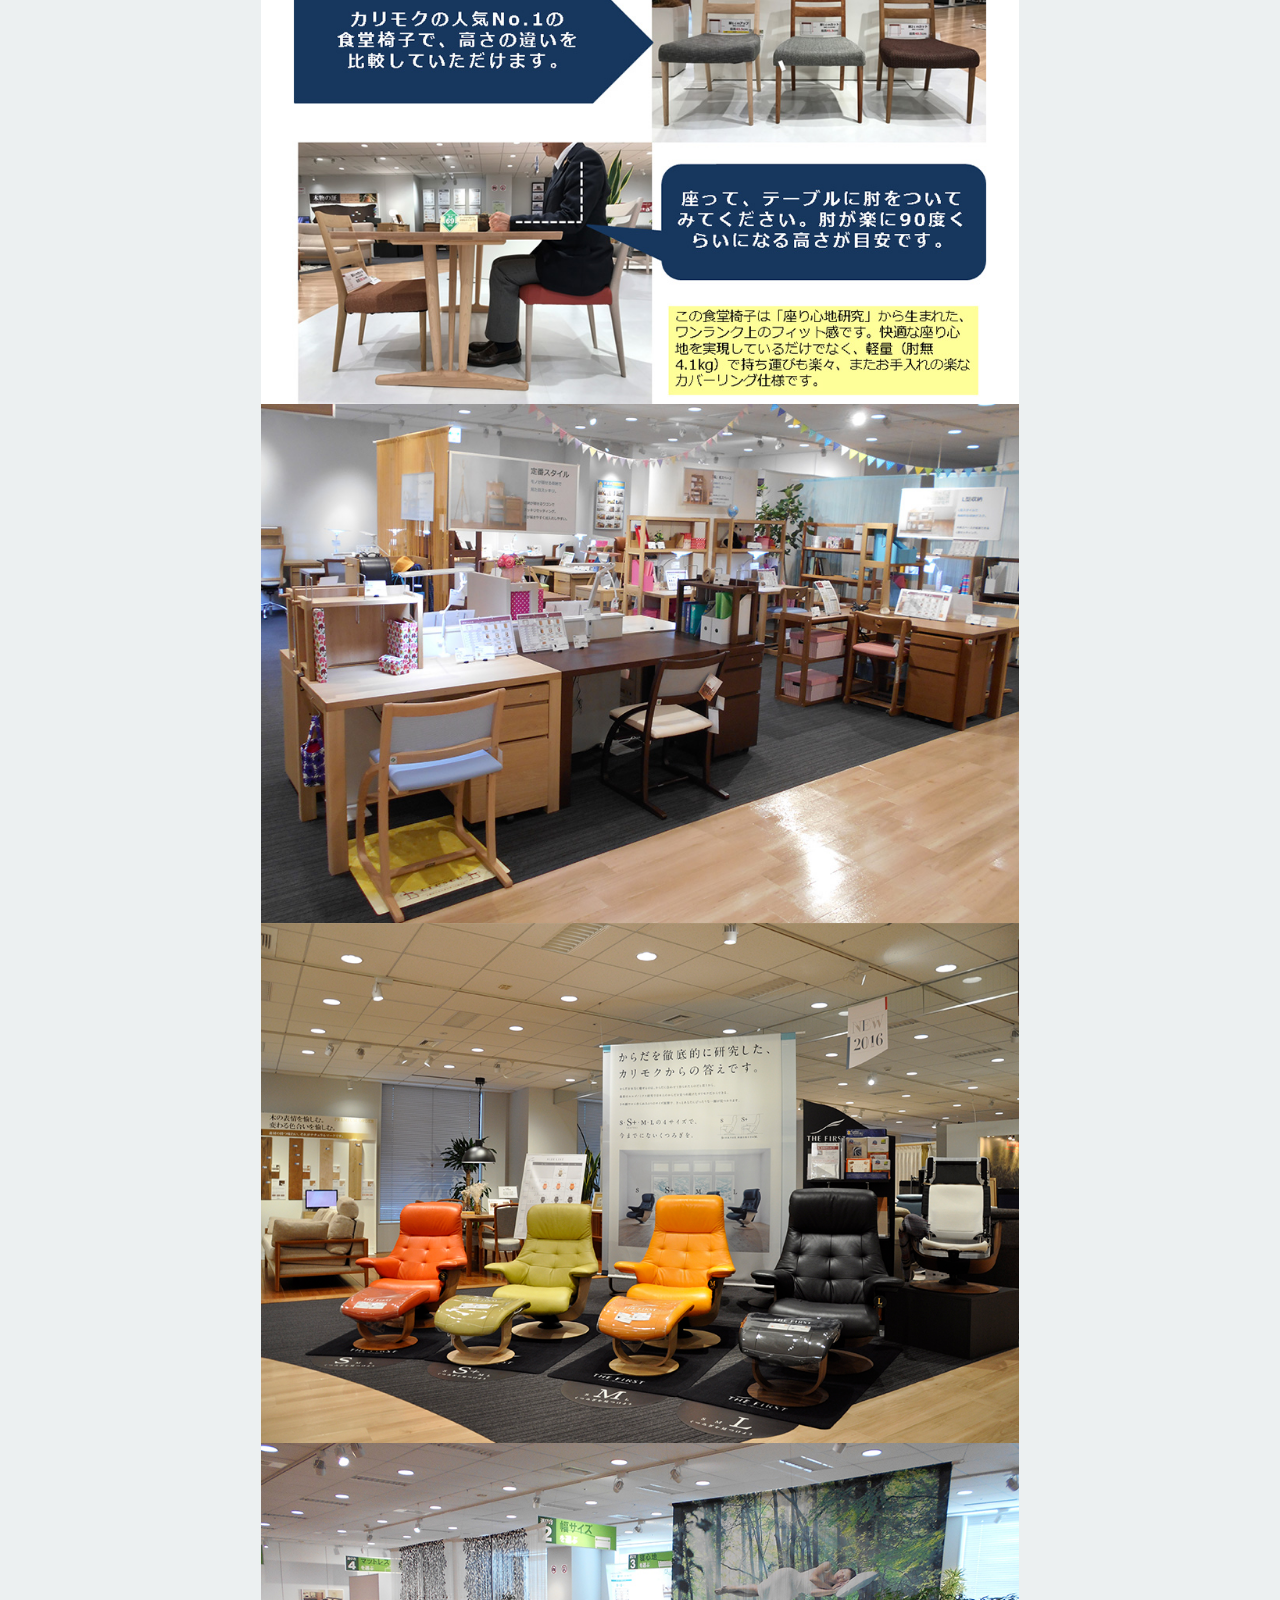
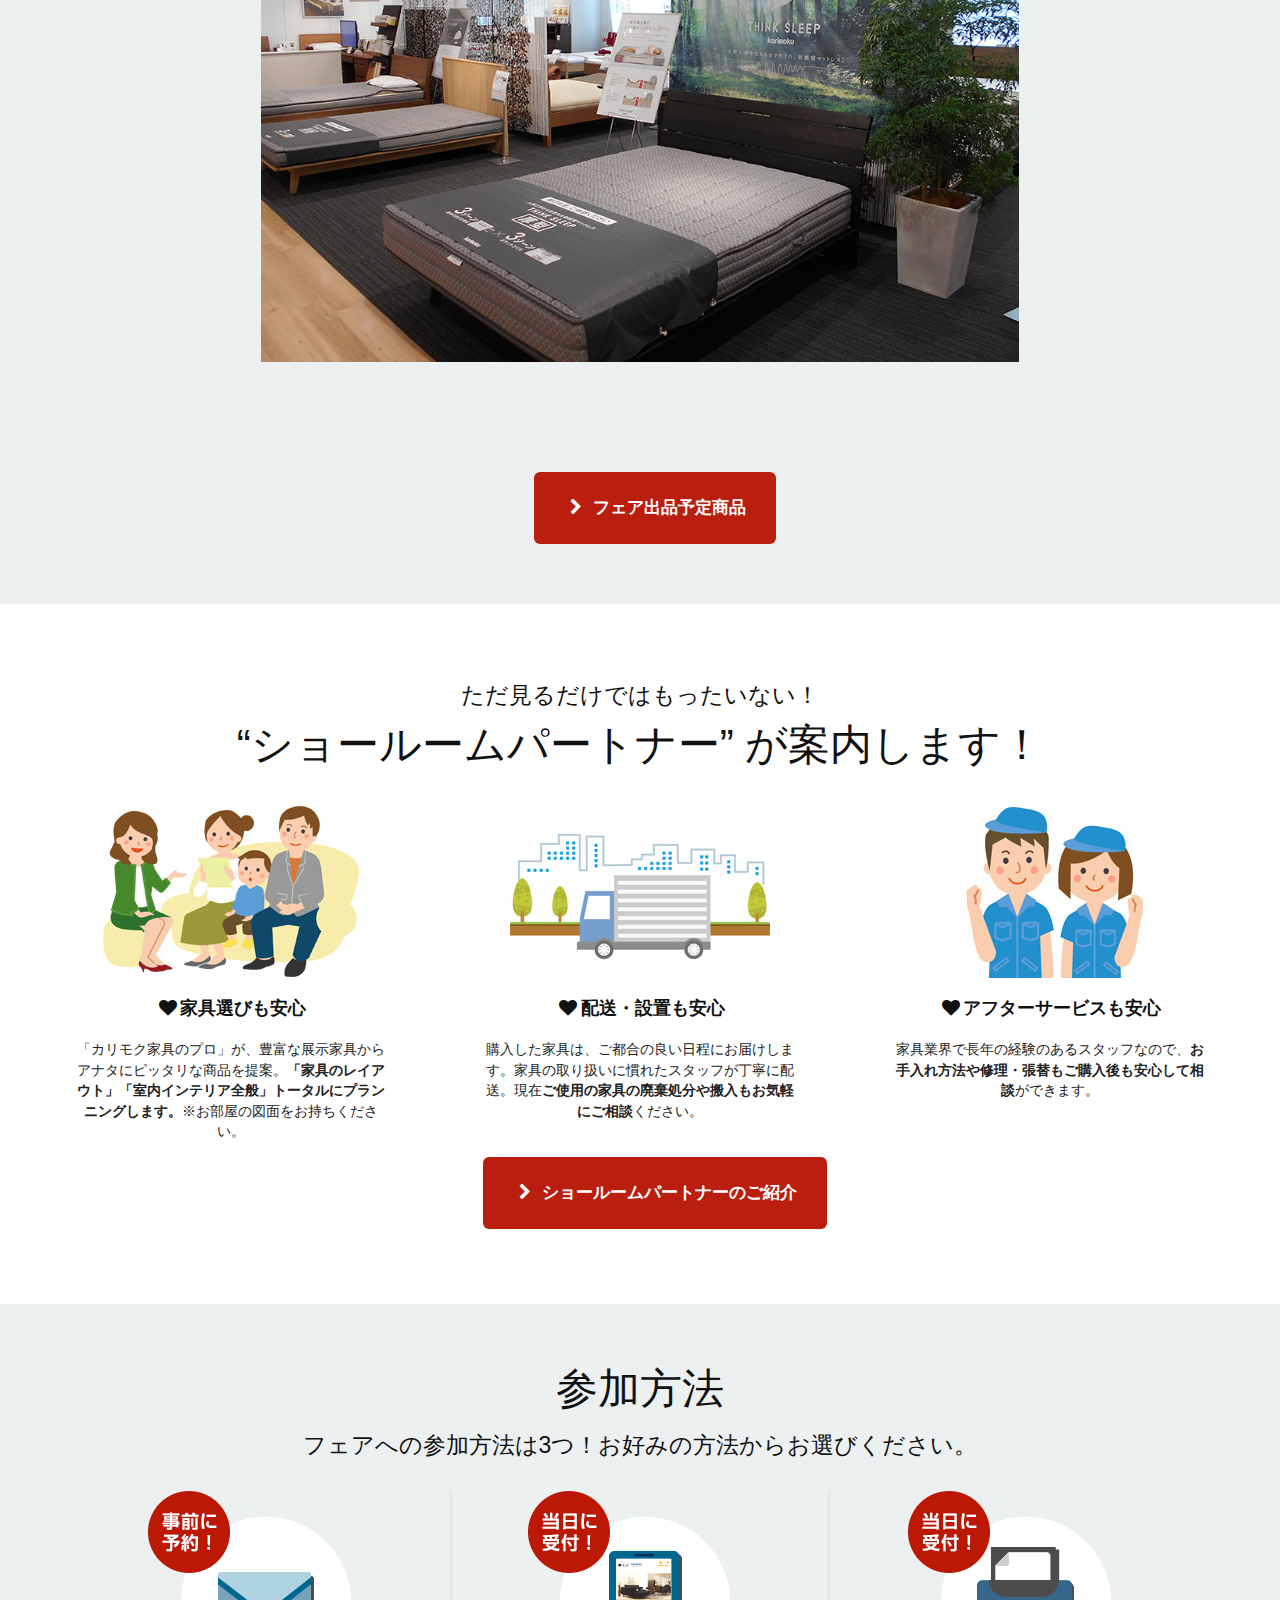
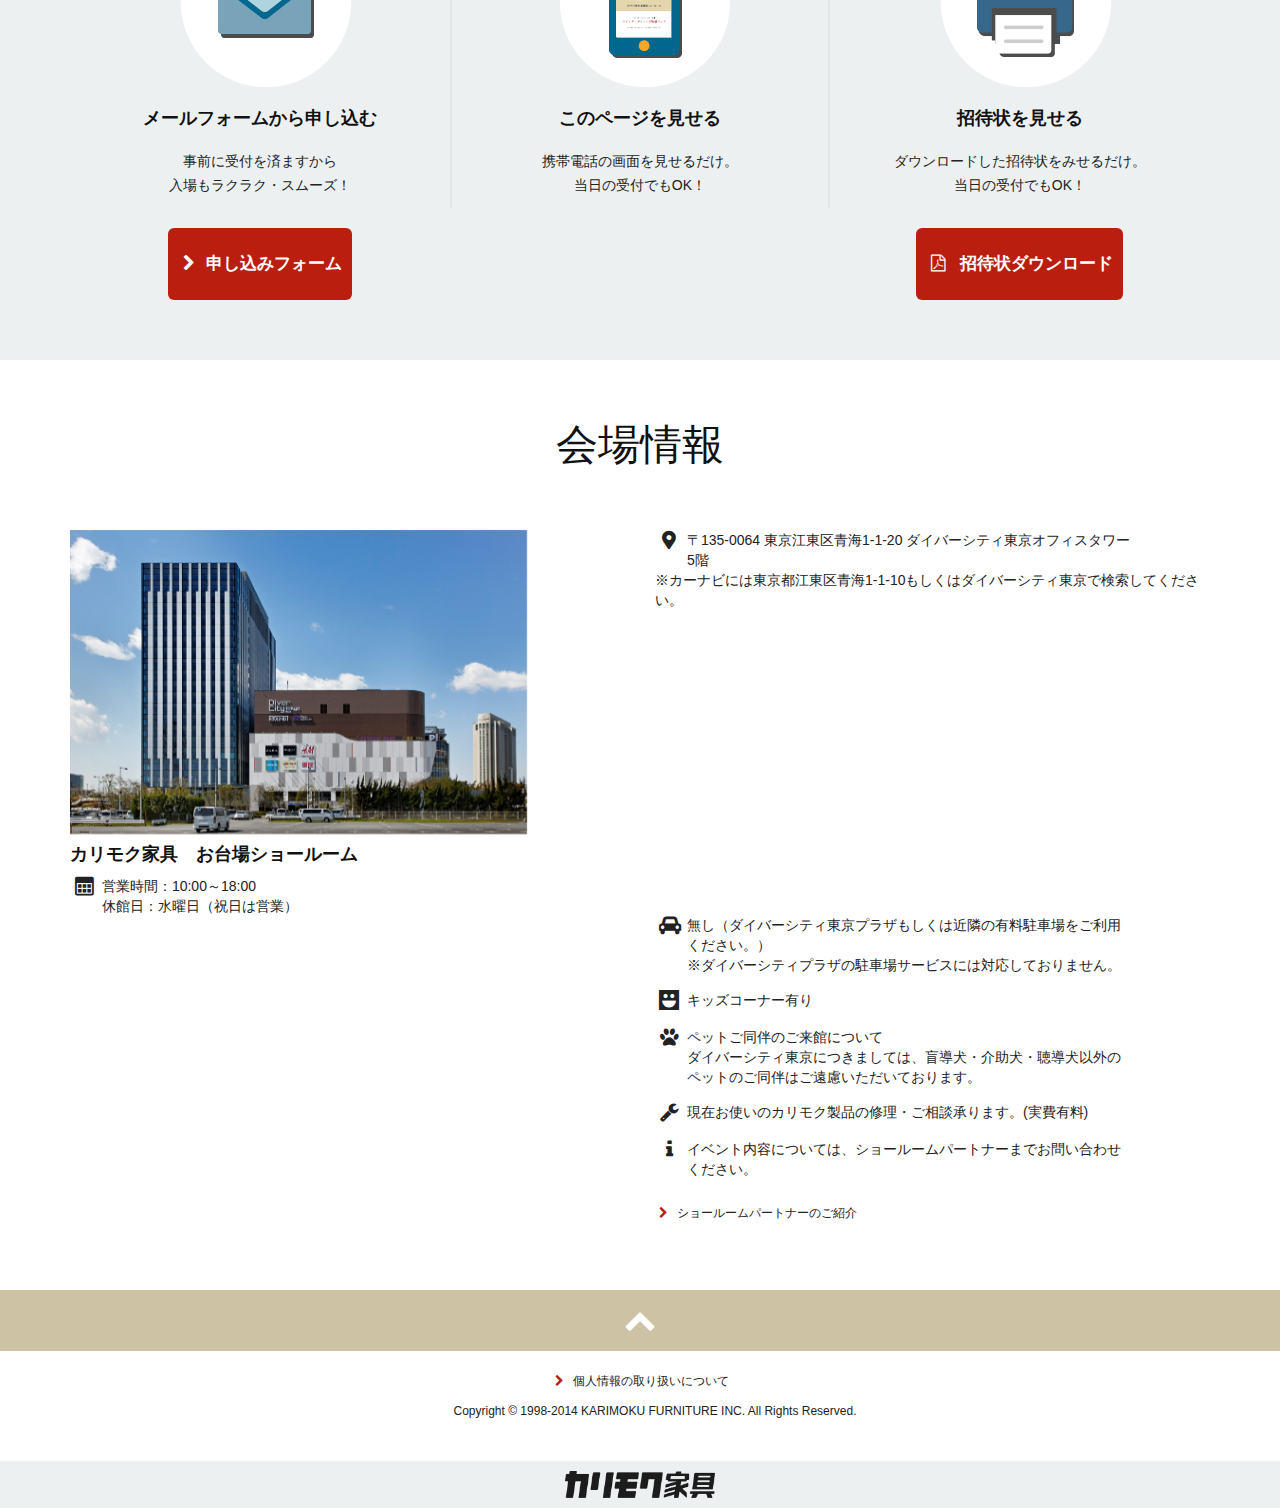
==== commit d2d49eca: "fix div" ====
--- a/odaiba/event/index.html
+++ b/odaiba/event/index.html
@@ -74,7 +74,7 @@
 						<div class="col-sm-10 col-sm-offset-1">
 							<div class="col-xs-10 col-xs-offset-1">
 								<div class="bxsliders">
-									<div>aa</div>
+									<div>aab</div>
 									<div class="slide" data-title="自分の手で育てていくヴィンテージオーダー空間。新塗装色&ldquo;ヴィンテージオーダー&rdquo;" data-caption="使い込んだような深みのある濡れ色を再現した、ヴィンテージを思わせる新塗装色が誕生しました。微妙な着色工程と、塗装物性を保ちながらより木肌に近い仕上げの新塗装の採用、オイルフィニッシュのようなしっとりとした仕上がりと深みのある色艶を実現したウレタン樹脂塗装です。"><img src="images/slide-pic01.jpg" alt="フェア会場の様子:【分の手で育てていくヴィンテージオーダー空間。新塗装色&ldquo;ヴィンテージオーダー&rdquo;】"></div>
 									<div class="slide" data-title="お部屋の雰囲気でご覧いただけます。" data-caption="家具の色、サイズはもちろん、床の色とのバランスなど、トータルでイメージを膨らませていただけます。フェア期間限定でお部屋がちょっとドレスアップする、オリジナルクッションもご覧いただけます。"><img src="images/slide-pic02.jpg" alt="フェア会場の様子:【お部屋の雰囲気でご覧いただけます。】"></div>
 									<div class="slide" data-title="木目を生かしたシアーホワイト色" data-caption="単なる『白色』ではない、上質な『白』をコーディネイトしていただけるシアーホワイト色は、エレガントにもカジュアルにもアレンジしていただける、今人気の塗装色です。"><img src="images/slide-pic03.jpg" alt="フェア会場の様子:【木目を生かしたシアーホワイト色】"></div>
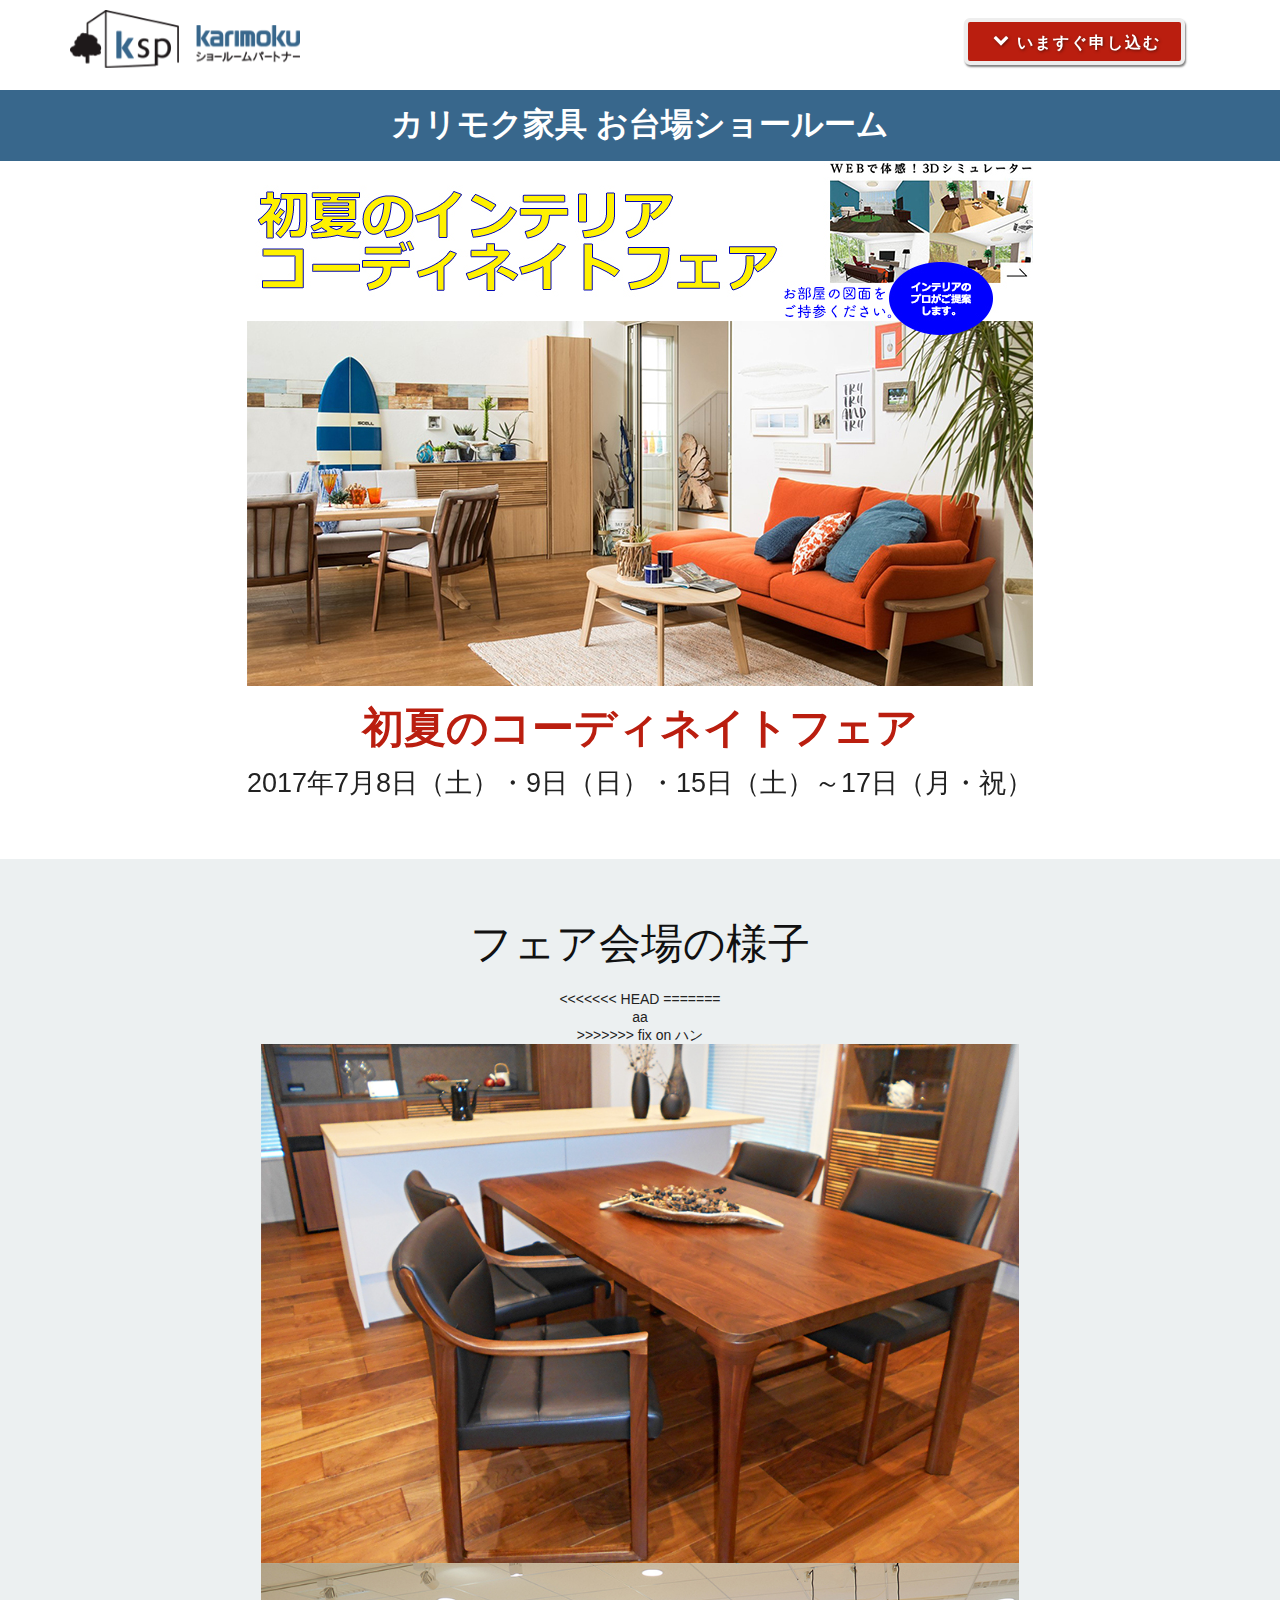
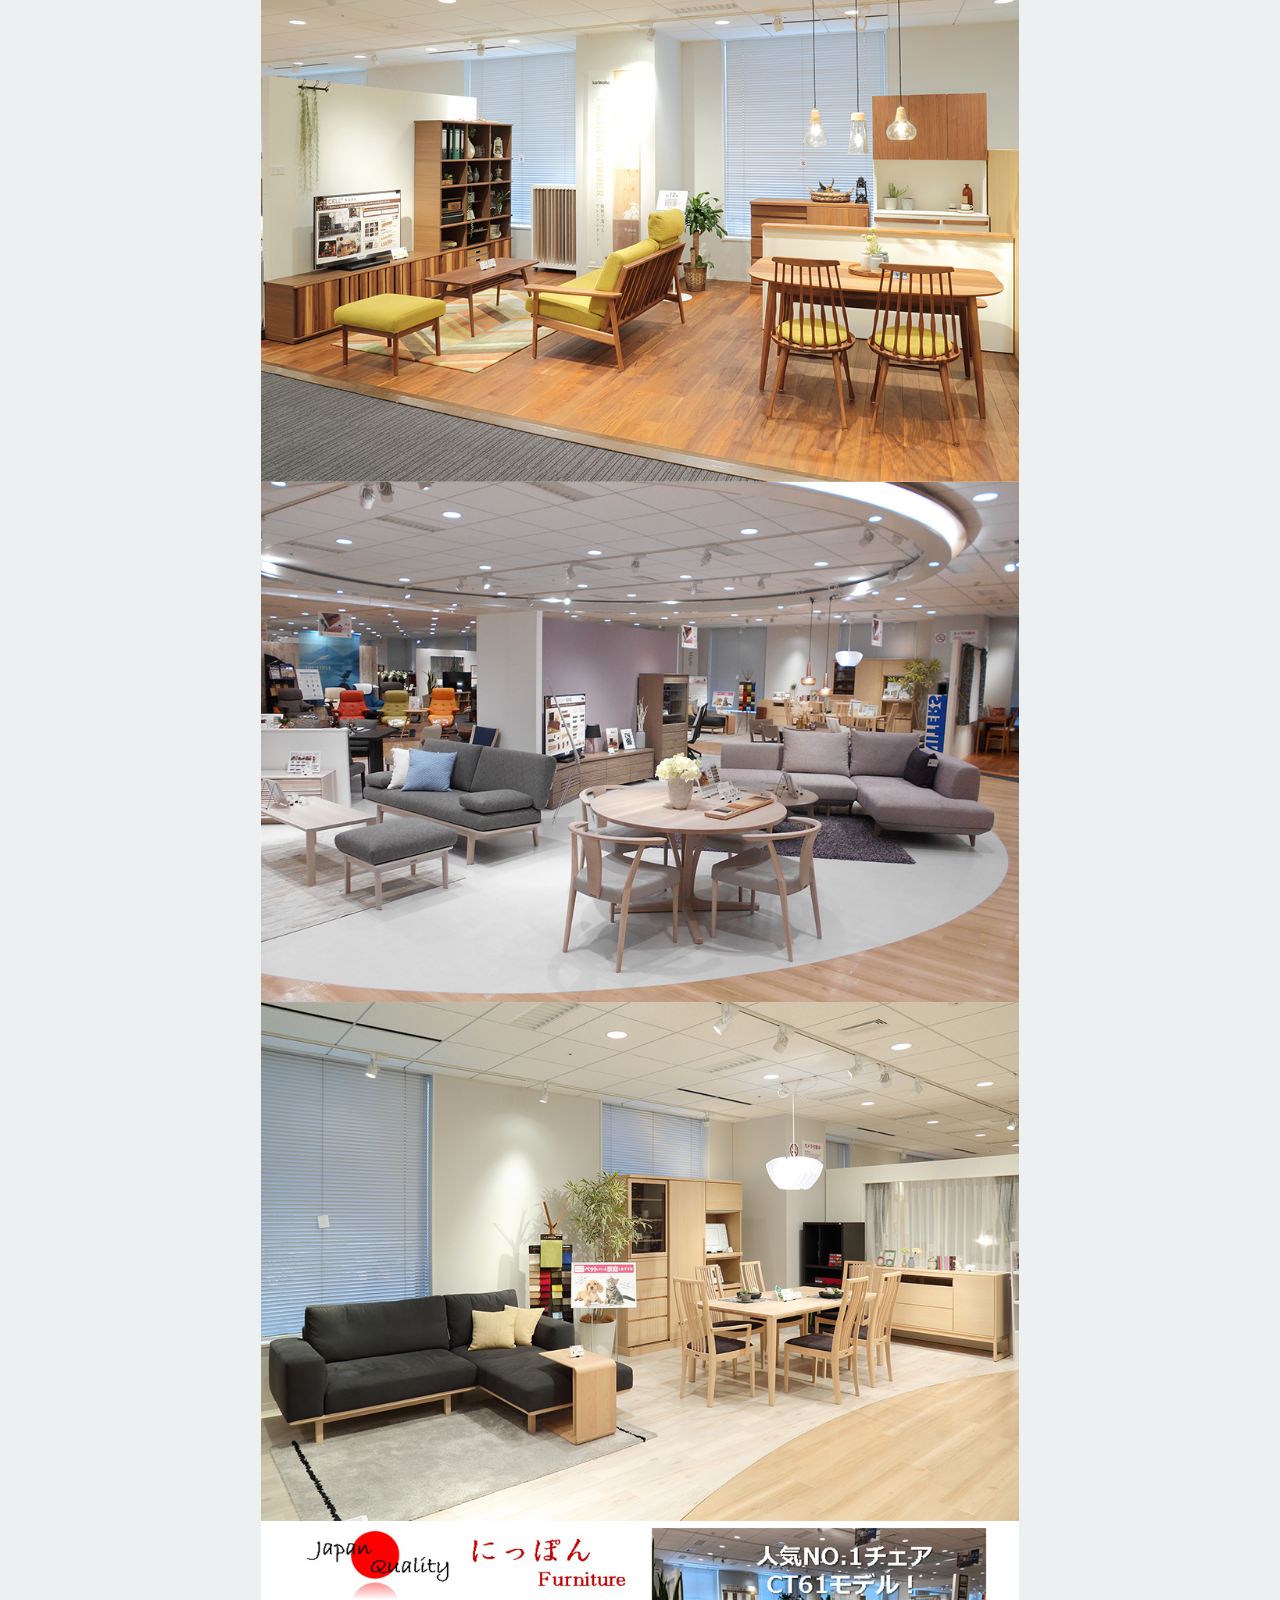
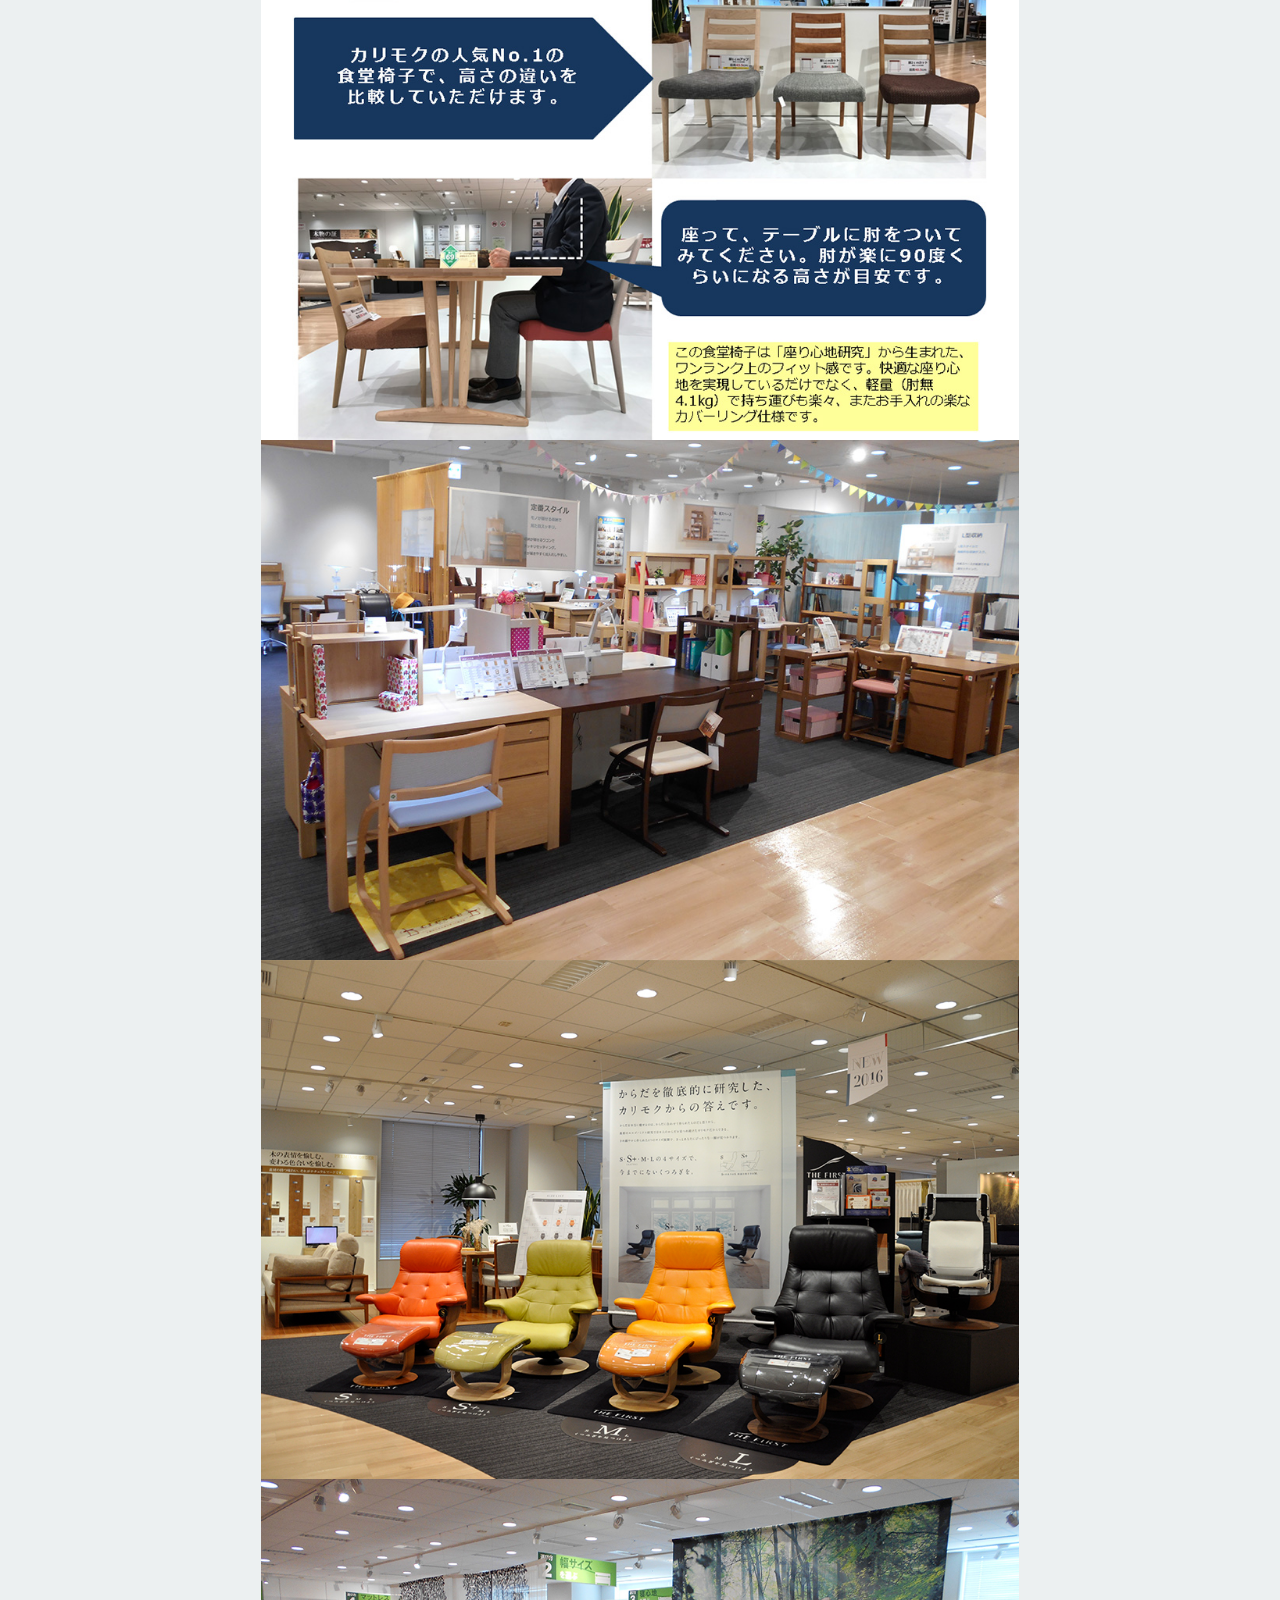
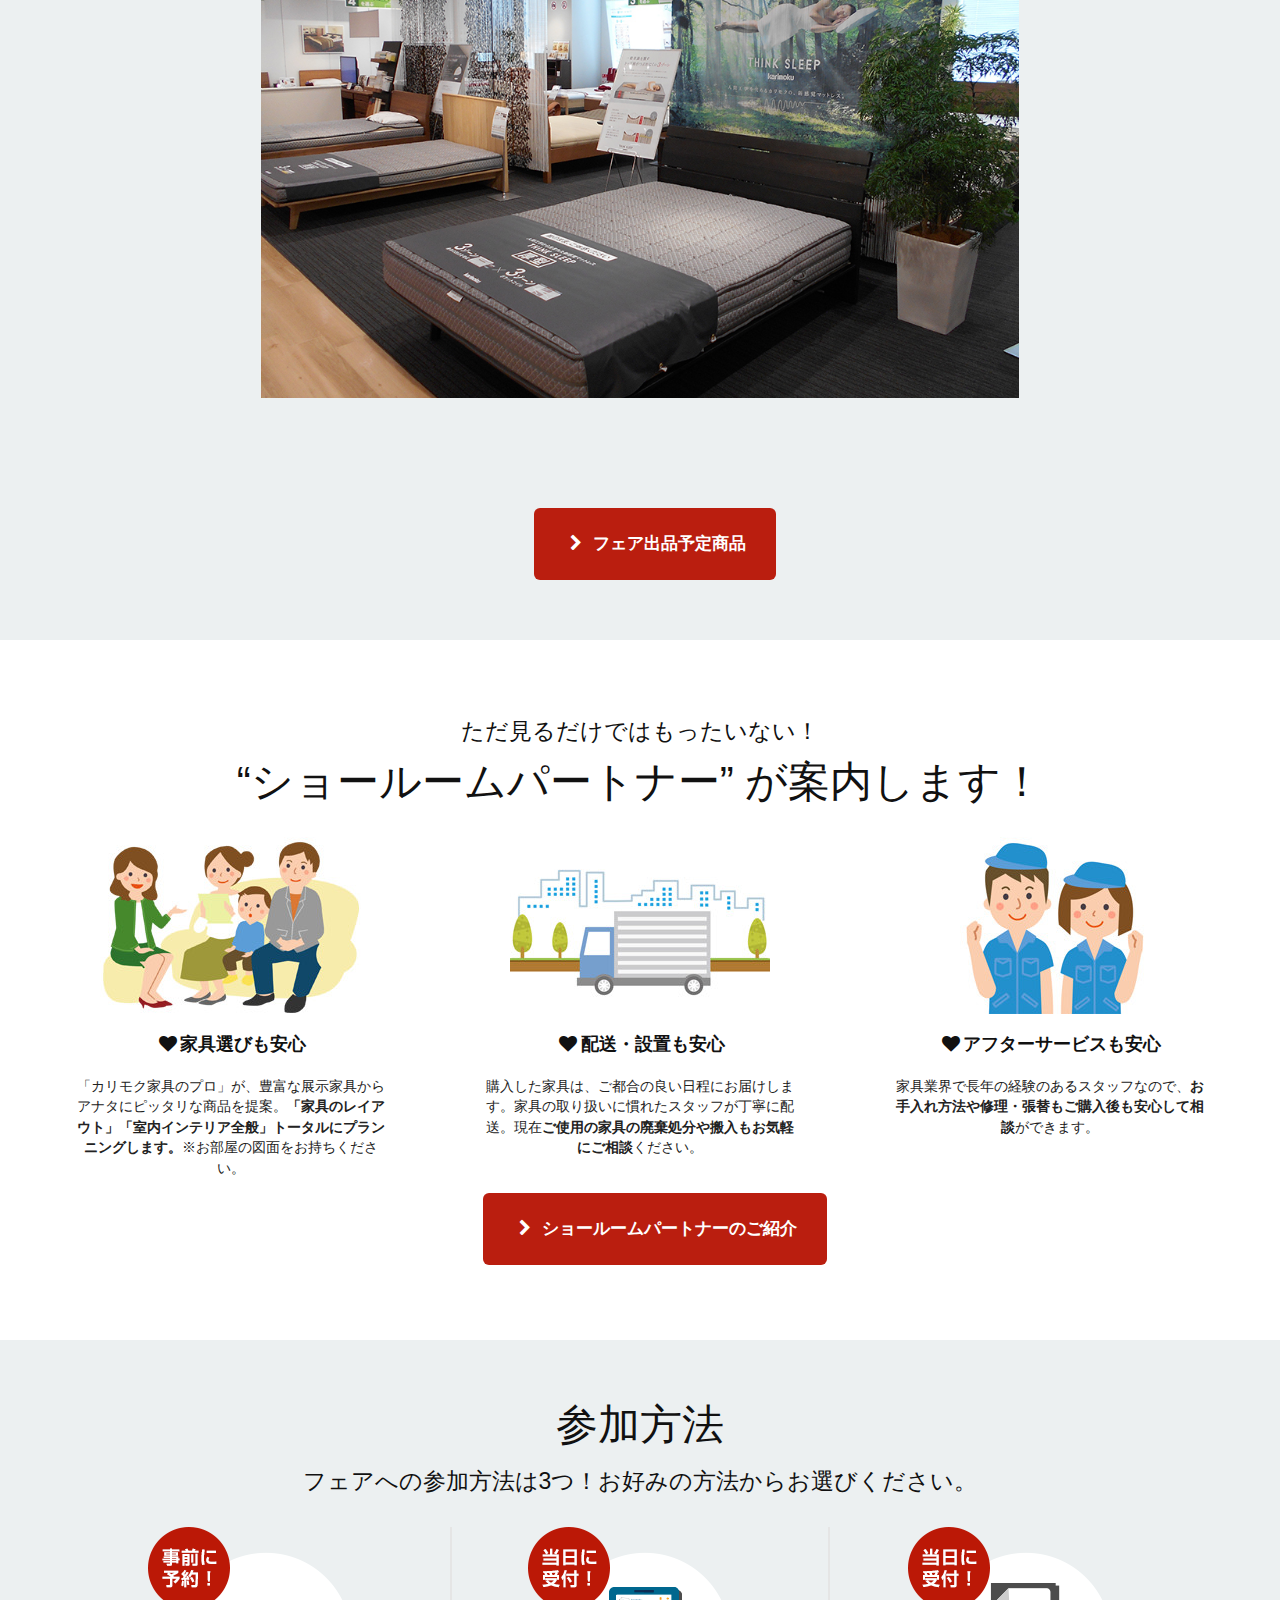
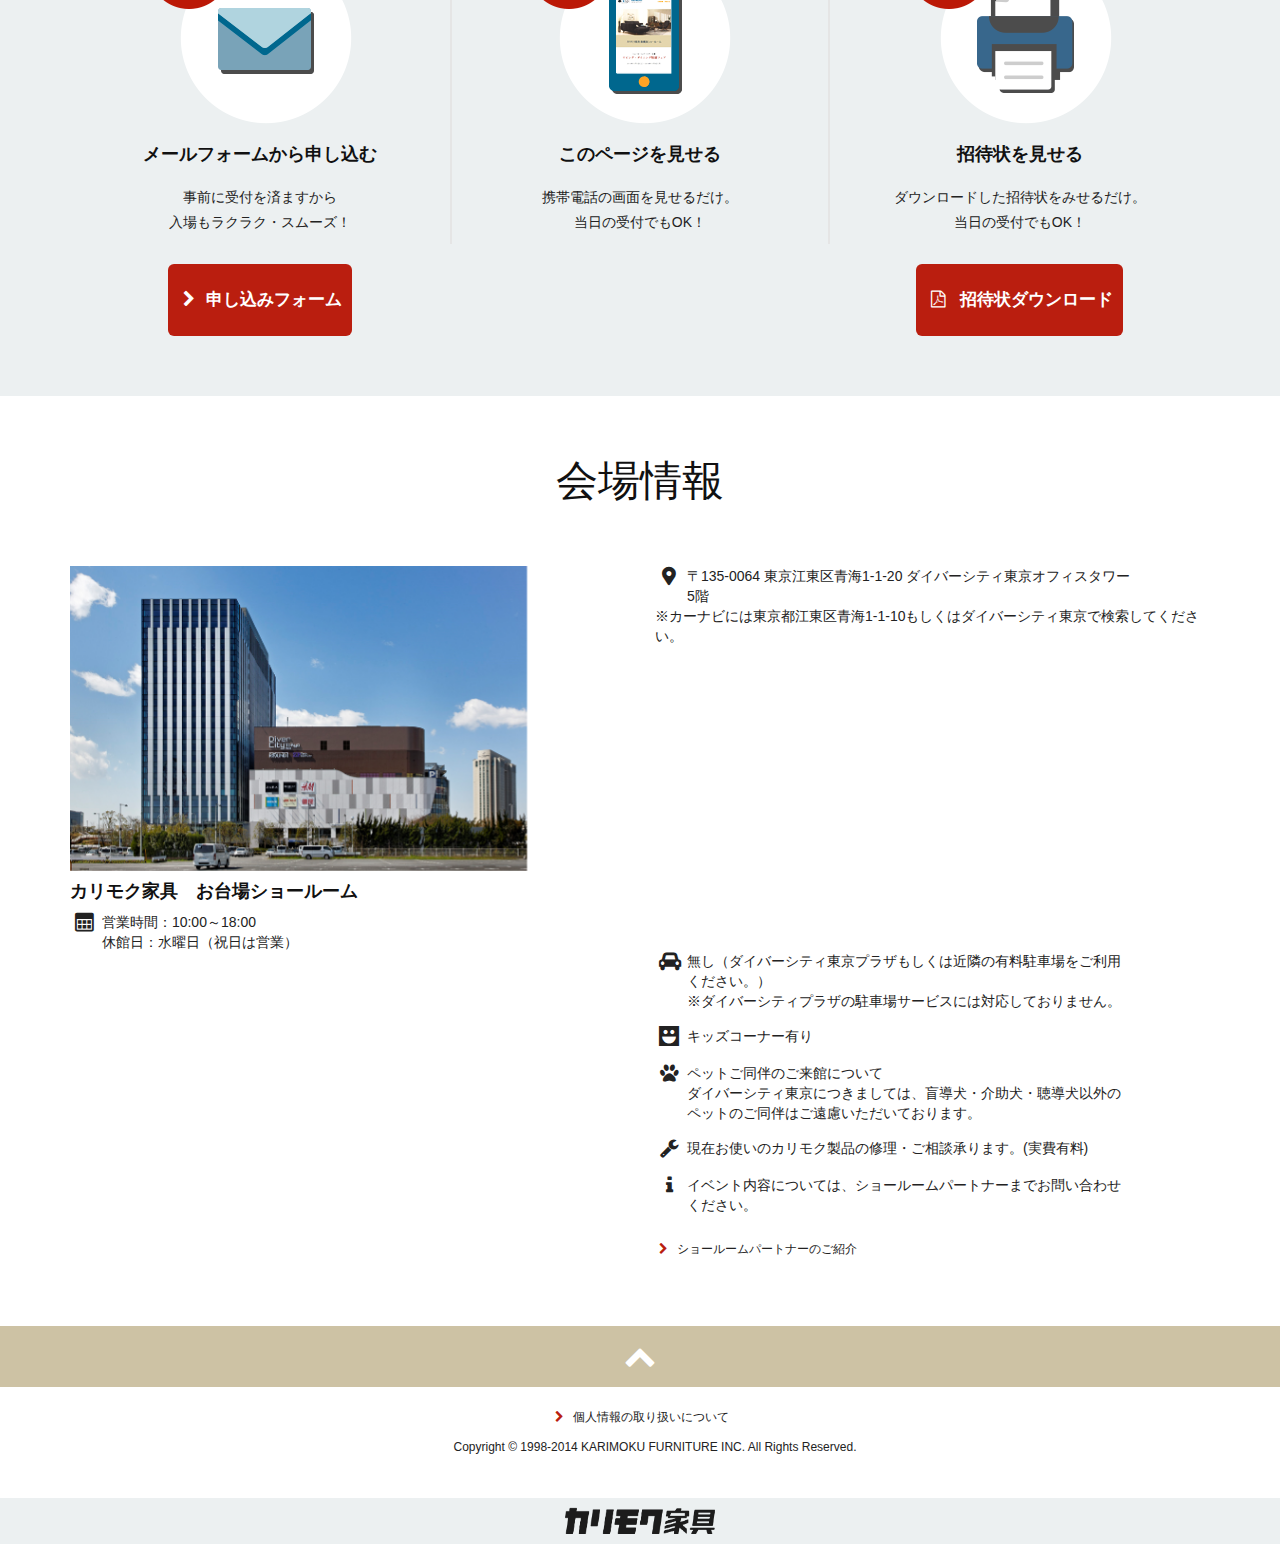
==== commit 2c901f47: "fix confict on master" ====
--- a/odaiba/event/index.html
+++ b/odaiba/event/index.html
@@ -1,5 +1,6 @@
 <!DOCTYPE html>
-<html lang="ja">
+<html lang="en">
+
 <head>
 	<meta charset="utf-8">
 	<meta name="apple-mobile-web-app-capable" content="yes" />
@@ -26,6 +27,7 @@
 	<!--[if IE 7]><link rel="stylesheet" href="css/fontello-ie7.css"><![endif]-->
 	<title>初夏のコーディネイトフェア(カリモク家具　お台場ショールーム）｜国産家具メーカーのカリモク家具 karimoku</title>
 </head>
+
 <body>
 	<div class="page-wrapper">
 		<header class="header-3">
@@ -74,7 +76,10 @@
 						<div class="col-sm-10 col-sm-offset-1">
 							<div class="col-xs-10 col-xs-offset-1">
 								<div class="bxsliders">
-									<div>aab</div>
+<<<<<<< HEAD
+=======
+									<div>aa</div>
+>>>>>>> fix on ハン
 									<div class="slide" data-title="自分の手で育てていくヴィンテージオーダー空間。新塗装色&ldquo;ヴィンテージオーダー&rdquo;" data-caption="使い込んだような深みのある濡れ色を再現した、ヴィンテージを思わせる新塗装色が誕生しました。微妙な着色工程と、塗装物性を保ちながらより木肌に近い仕上げの新塗装の採用、オイルフィニッシュのようなしっとりとした仕上がりと深みのある色艶を実現したウレタン樹脂塗装です。"><img src="images/slide-pic01.jpg" alt="フェア会場の様子:【分の手で育てていくヴィンテージオーダー空間。新塗装色&ldquo;ヴィンテージオーダー&rdquo;】"></div>
 									<div class="slide" data-title="お部屋の雰囲気でご覧いただけます。" data-caption="家具の色、サイズはもちろん、床の色とのバランスなど、トータルでイメージを膨らませていただけます。フェア期間限定でお部屋がちょっとドレスアップする、オリジナルクッションもご覧いただけます。"><img src="images/slide-pic02.jpg" alt="フェア会場の様子:【お部屋の雰囲気でご覧いただけます。】"></div>
 									<div class="slide" data-title="木目を生かしたシアーホワイト色" data-caption="単なる『白色』ではない、上質な『白』をコーディネイトしていただけるシアーホワイト色は、エレガントにもカジュアルにもアレンジしていただける、今人気の塗装色です。"><img src="images/slide-pic03.jpg" alt="フェア会場の様子:【木目を生かしたシアーホワイト色】"></div>
@@ -293,6 +298,7 @@
 		<script>
 		function toggleCodes(on) {
 			var obj = document.getElementById('icons');
+
 			if (on) {
 				obj.className += ' codesOn';
 			} else {
@@ -367,4 +373,5 @@
 		</div>
 	</noscript>
 </body>
+
 </html>
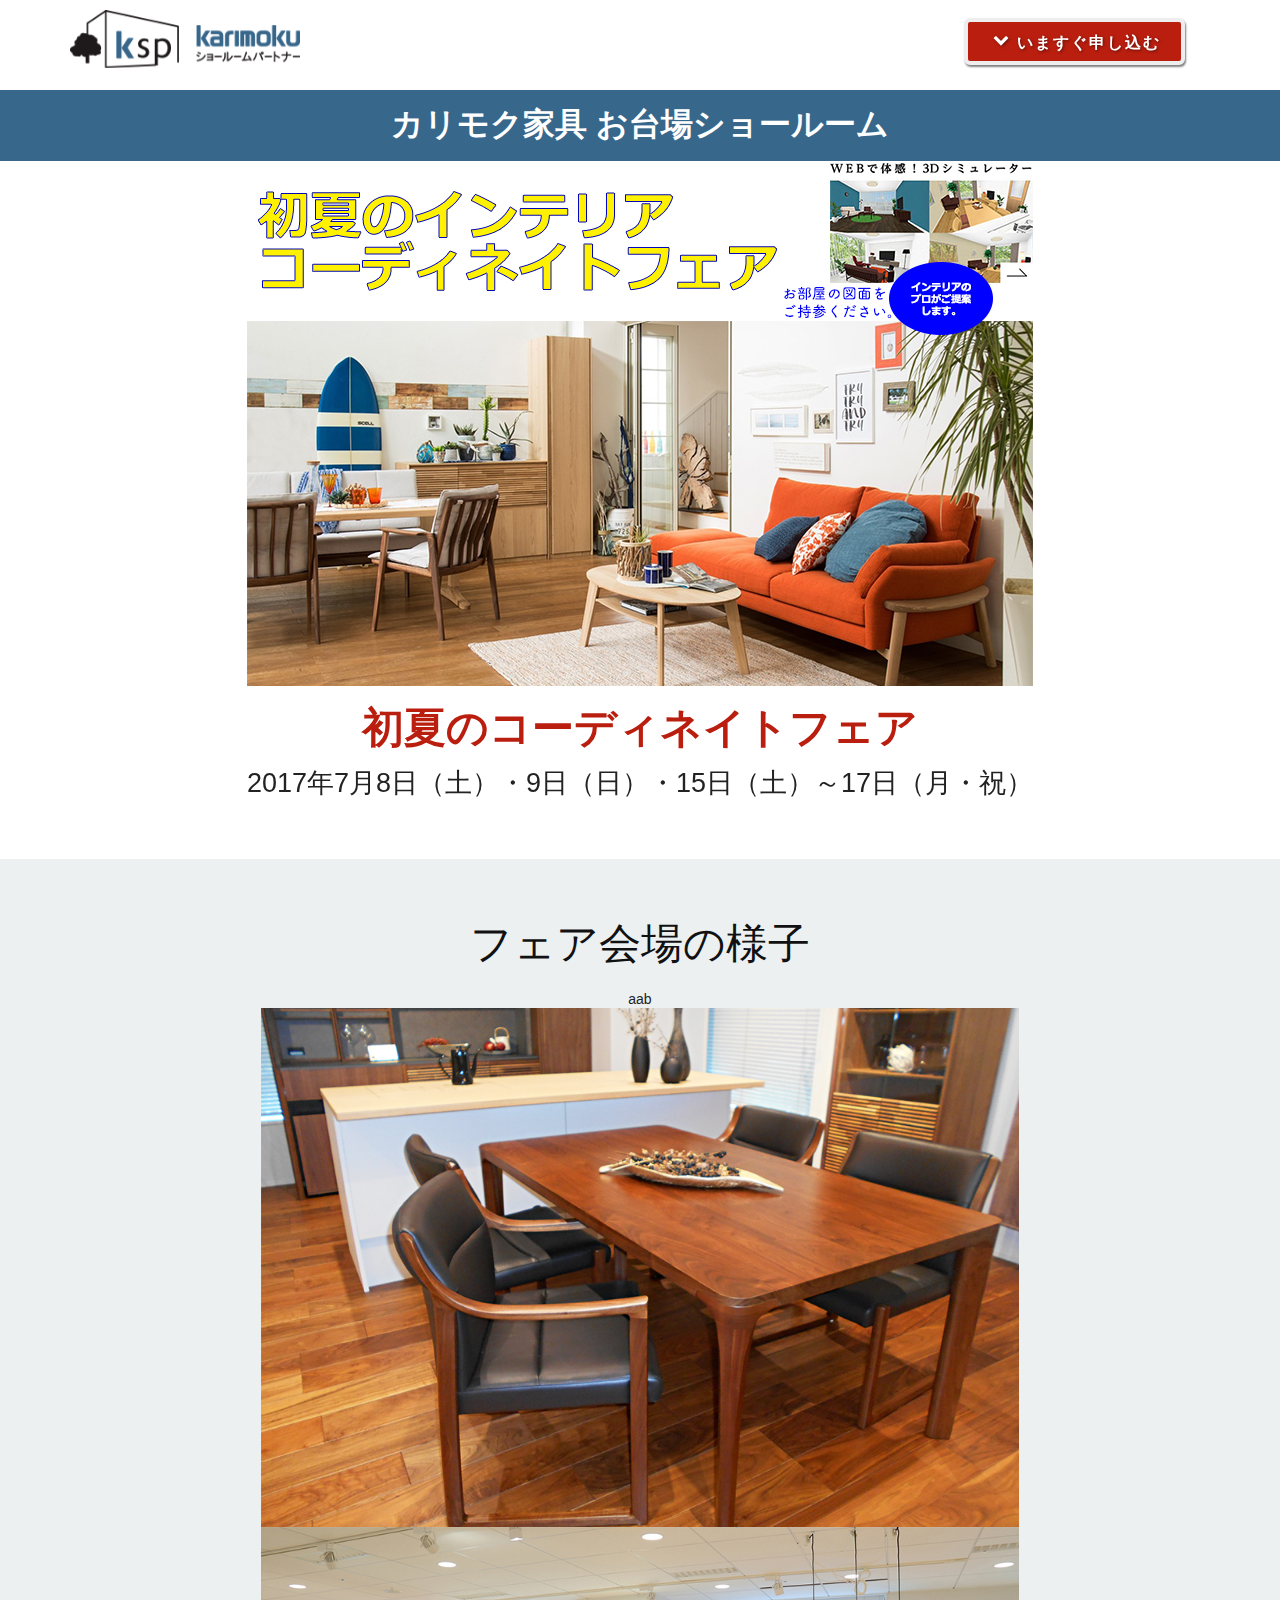
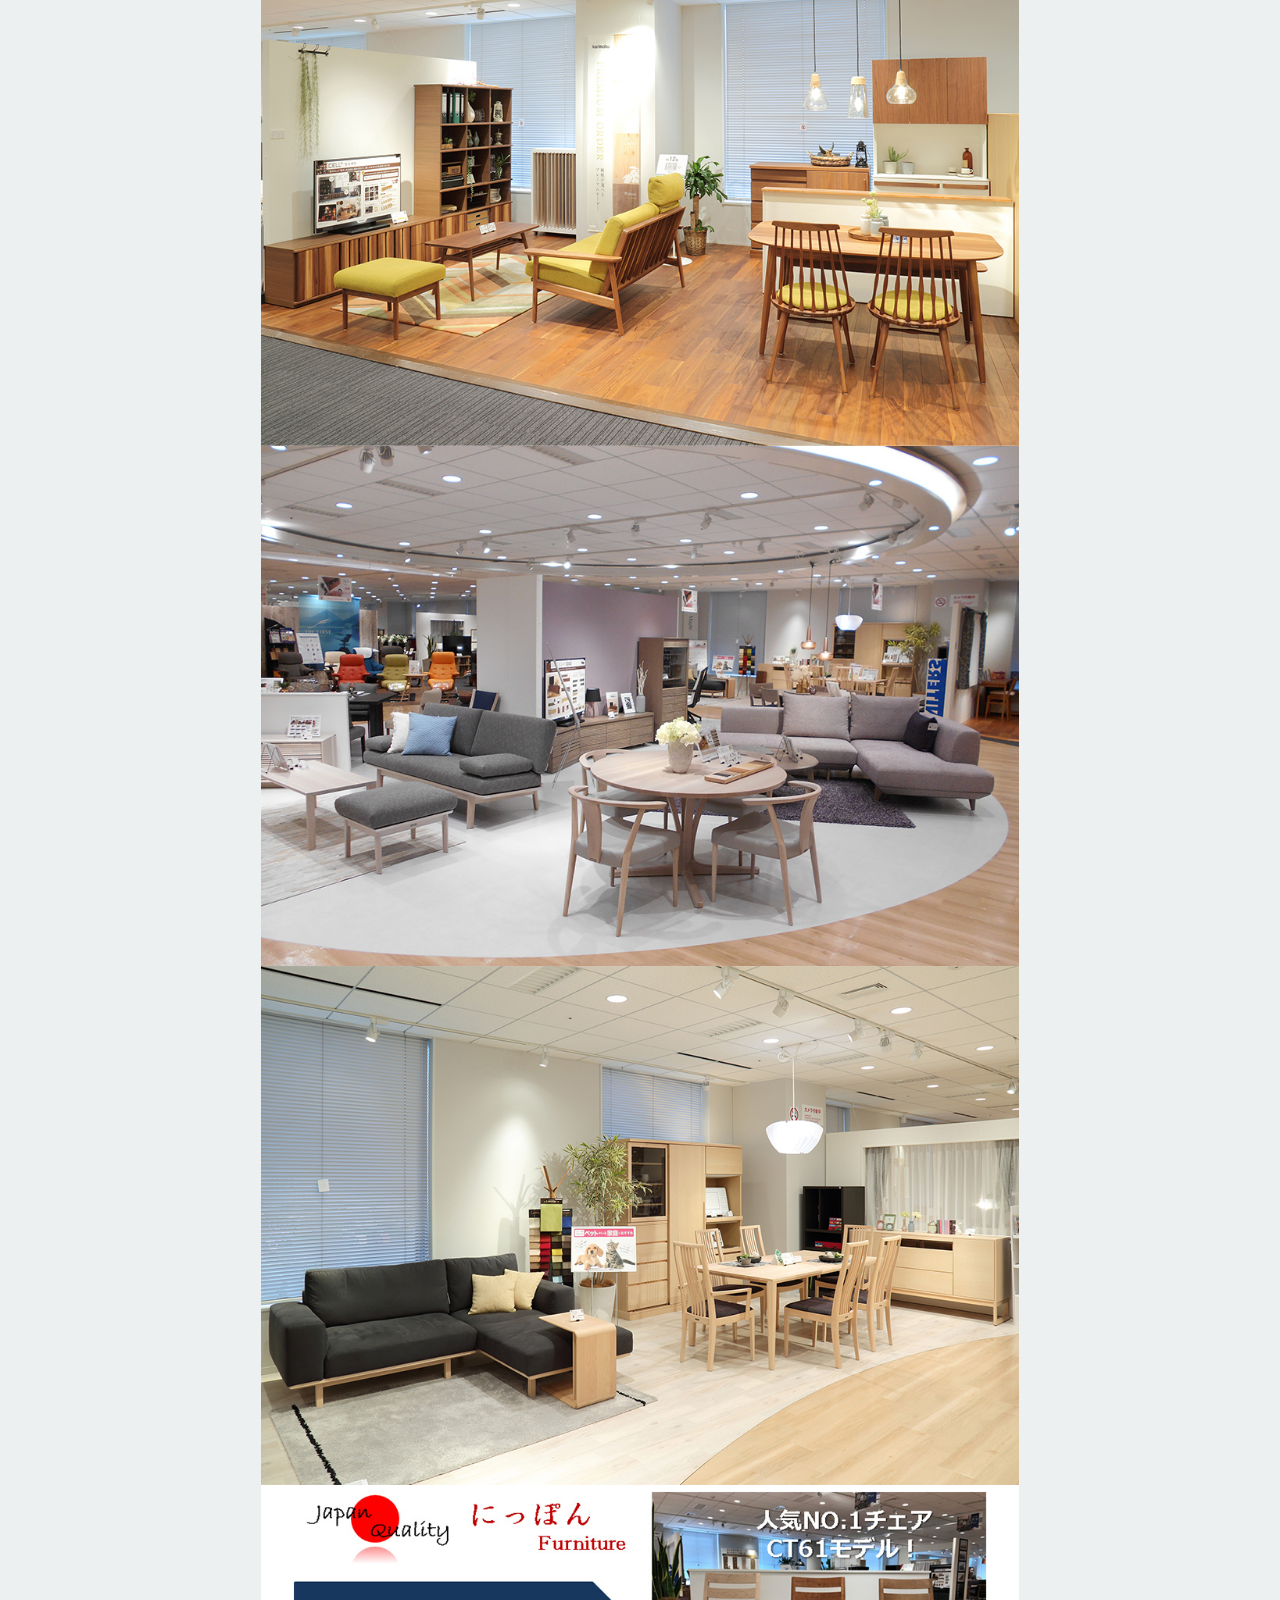
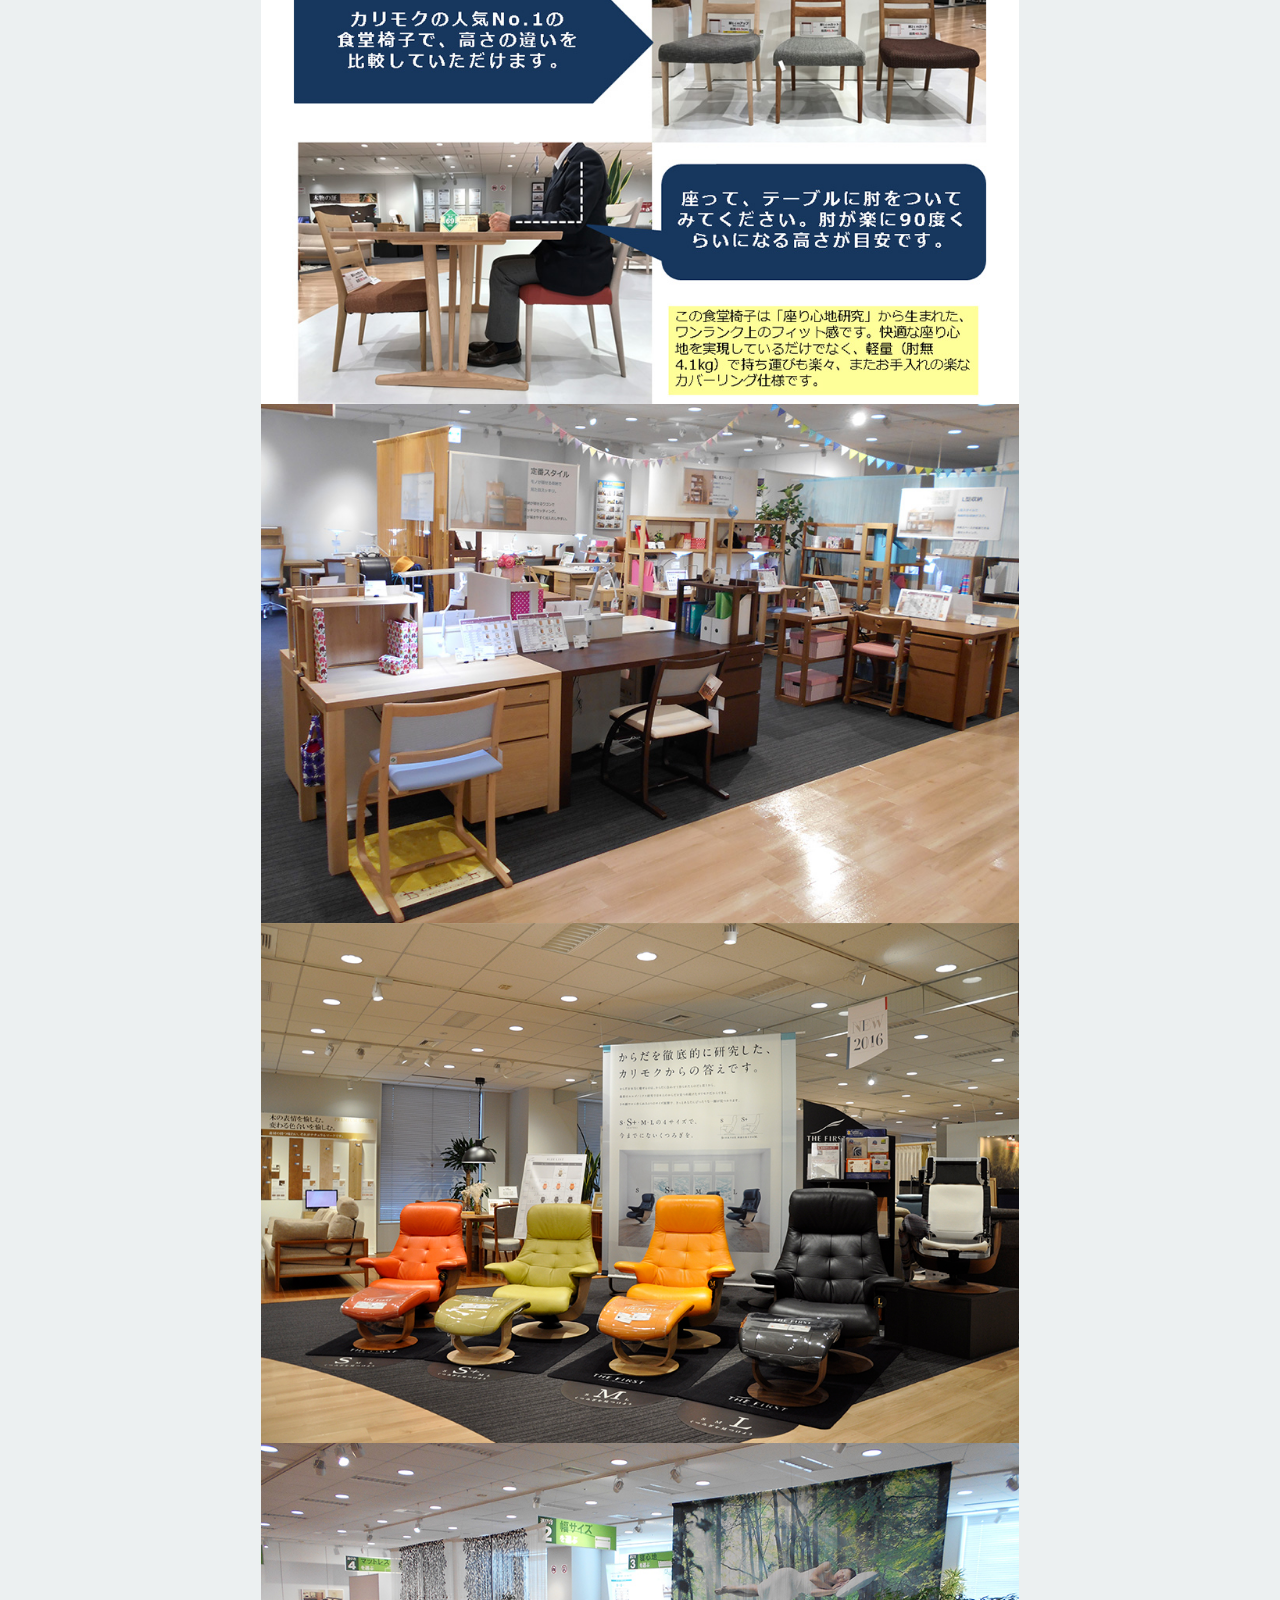
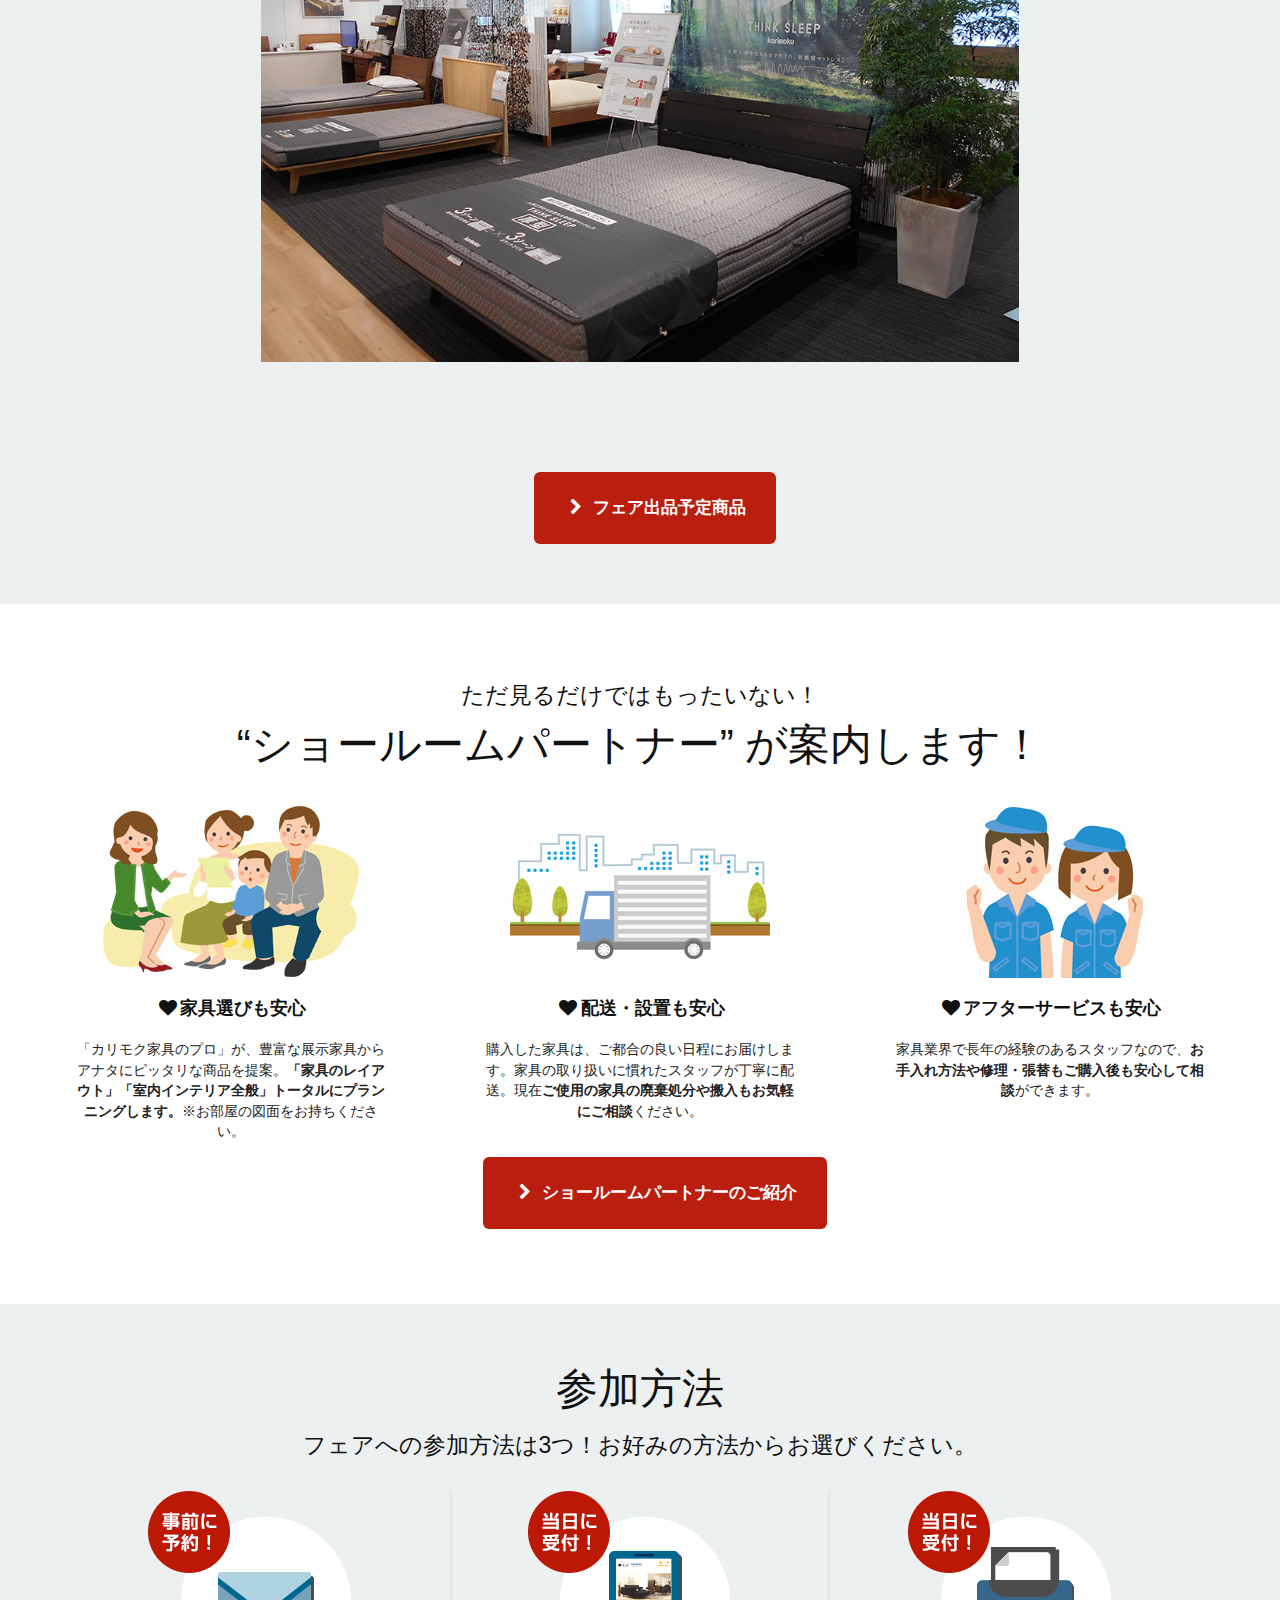
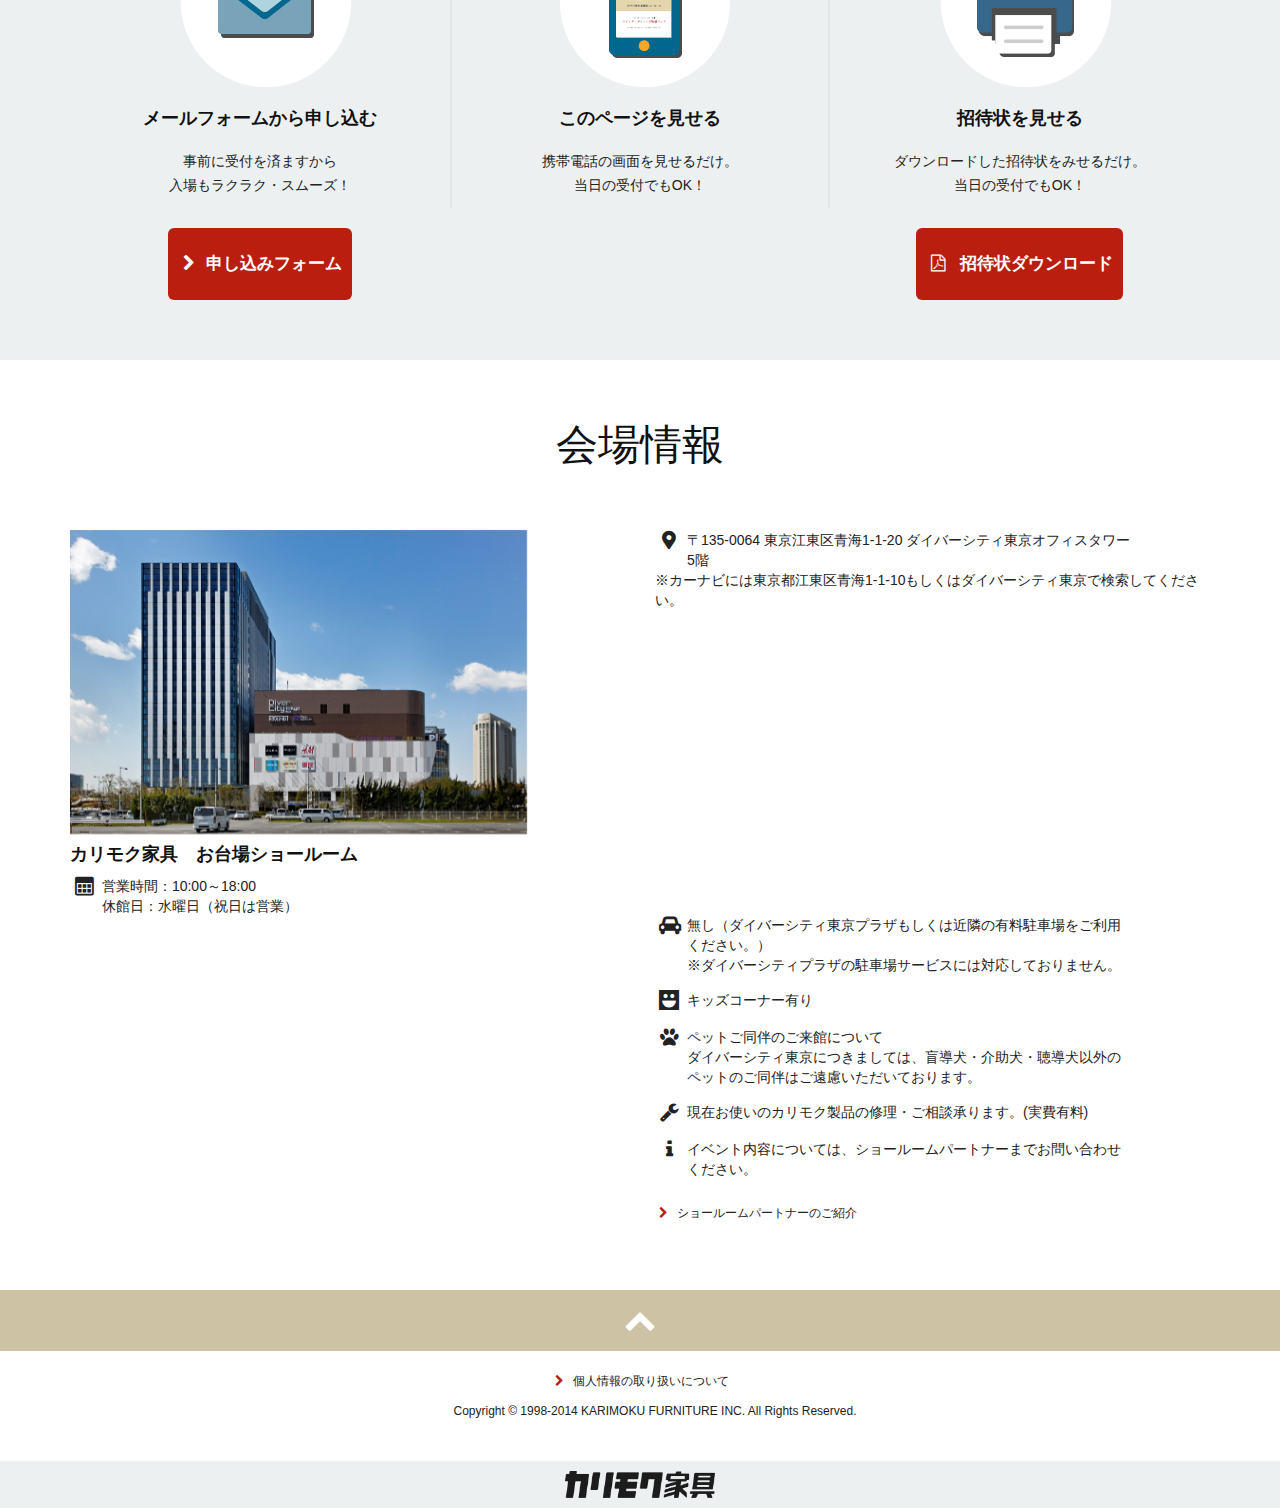
==== commit c00077a9: "fix conflict" ====
--- a/odaiba/event/index.html
+++ b/odaiba/event/index.html
@@ -1,6 +1,5 @@
 <!DOCTYPE html>
-<html lang="en">
-
+<html lang="ja">
 <head>
 	<meta charset="utf-8">
 	<meta name="apple-mobile-web-app-capable" content="yes" />
@@ -27,7 +26,6 @@
 	<!--[if IE 7]><link rel="stylesheet" href="css/fontello-ie7.css"><![endif]-->
 	<title>初夏のコーディネイトフェア(カリモク家具　お台場ショールーム）｜国産家具メーカーのカリモク家具 karimoku</title>
 </head>
-
 <body>
 	<div class="page-wrapper">
 		<header class="header-3">
@@ -76,10 +74,7 @@
 						<div class="col-sm-10 col-sm-offset-1">
 							<div class="col-xs-10 col-xs-offset-1">
 								<div class="bxsliders">
-<<<<<<< HEAD
-=======
-									<div>aa</div>
->>>>>>> fix on ハン
+									<div>aab</div>
 									<div class="slide" data-title="自分の手で育てていくヴィンテージオーダー空間。新塗装色&ldquo;ヴィンテージオーダー&rdquo;" data-caption="使い込んだような深みのある濡れ色を再現した、ヴィンテージを思わせる新塗装色が誕生しました。微妙な着色工程と、塗装物性を保ちながらより木肌に近い仕上げの新塗装の採用、オイルフィニッシュのようなしっとりとした仕上がりと深みのある色艶を実現したウレタン樹脂塗装です。"><img src="images/slide-pic01.jpg" alt="フェア会場の様子:【分の手で育てていくヴィンテージオーダー空間。新塗装色&ldquo;ヴィンテージオーダー&rdquo;】"></div>
 									<div class="slide" data-title="お部屋の雰囲気でご覧いただけます。" data-caption="家具の色、サイズはもちろん、床の色とのバランスなど、トータルでイメージを膨らませていただけます。フェア期間限定でお部屋がちょっとドレスアップする、オリジナルクッションもご覧いただけます。"><img src="images/slide-pic02.jpg" alt="フェア会場の様子:【お部屋の雰囲気でご覧いただけます。】"></div>
 									<div class="slide" data-title="木目を生かしたシアーホワイト色" data-caption="単なる『白色』ではない、上質な『白』をコーディネイトしていただけるシアーホワイト色は、エレガントにもカジュアルにもアレンジしていただける、今人気の塗装色です。"><img src="images/slide-pic03.jpg" alt="フェア会場の様子:【木目を生かしたシアーホワイト色】"></div>
@@ -298,7 +293,6 @@
 		<script>
 		function toggleCodes(on) {
 			var obj = document.getElementById('icons');
-
 			if (on) {
 				obj.className += ' codesOn';
 			} else {
@@ -373,5 +367,4 @@
 		</div>
 	</noscript>
 </body>
-
 </html>
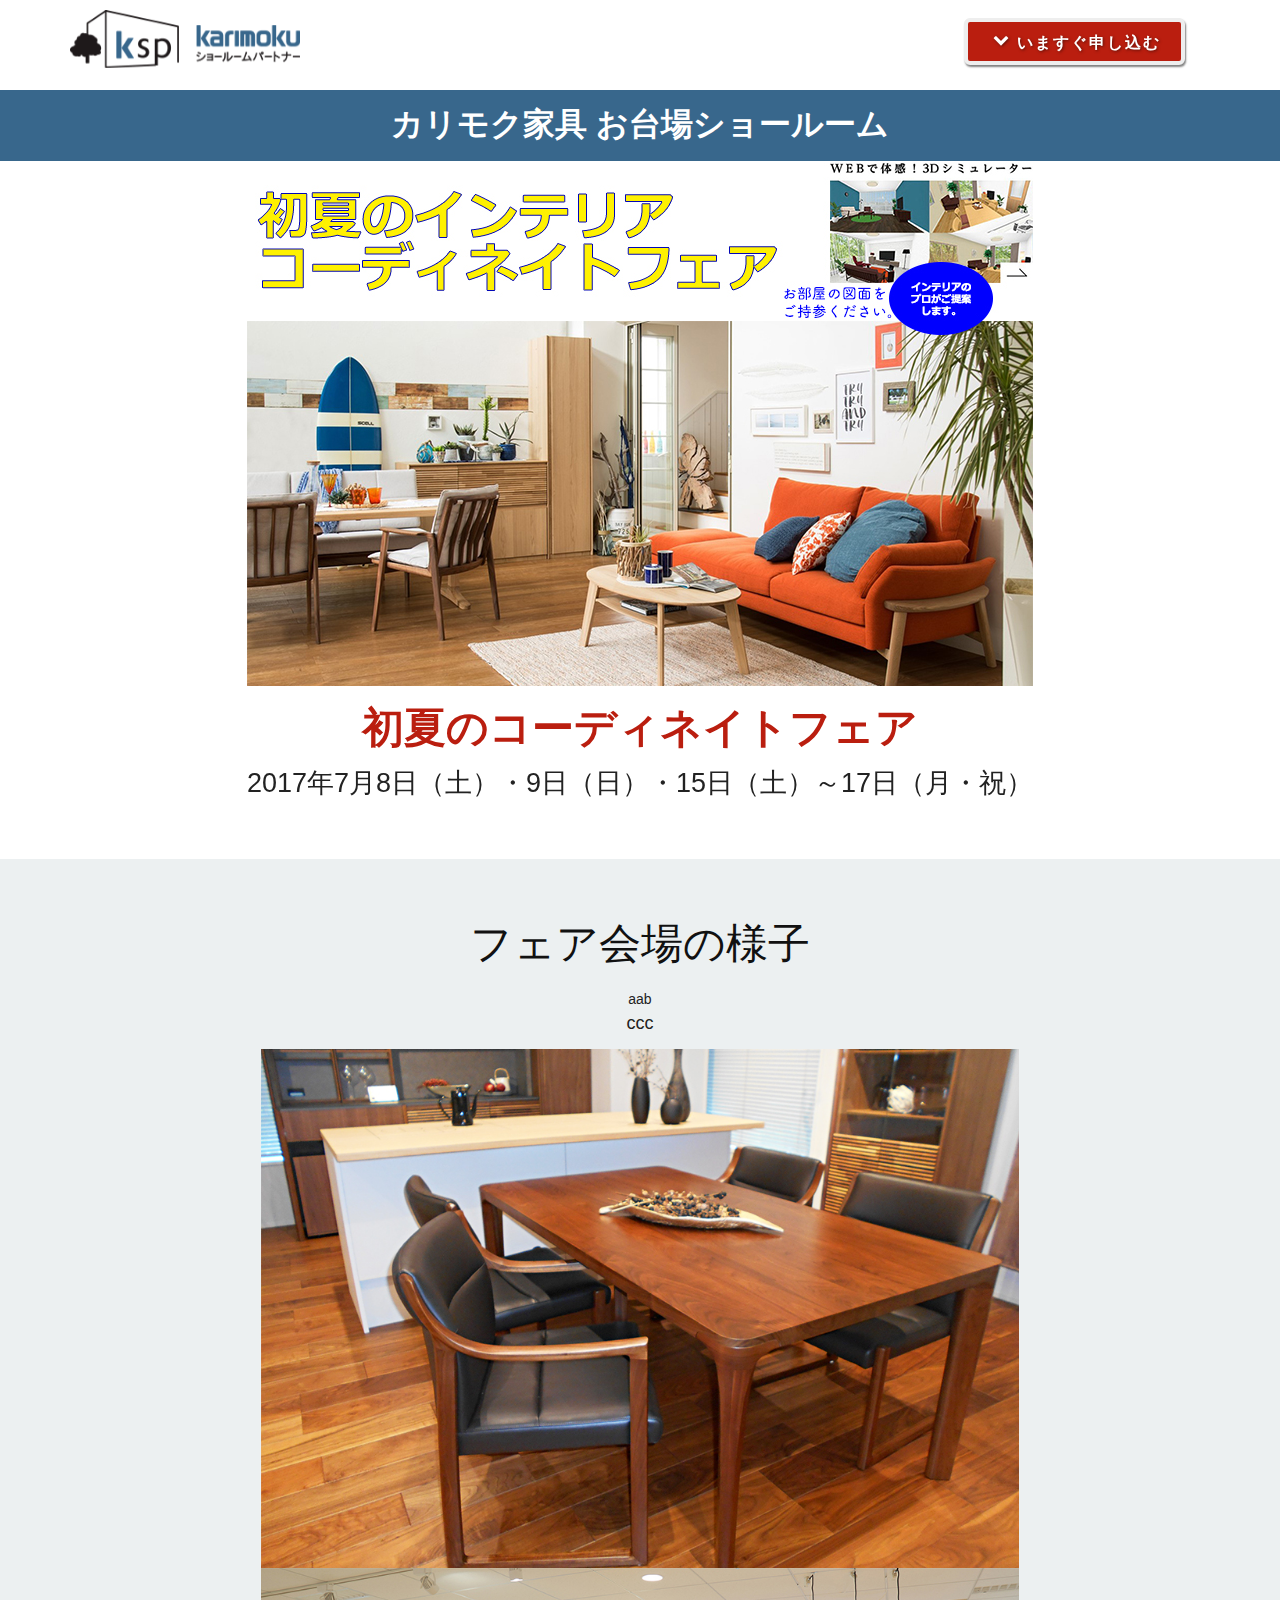
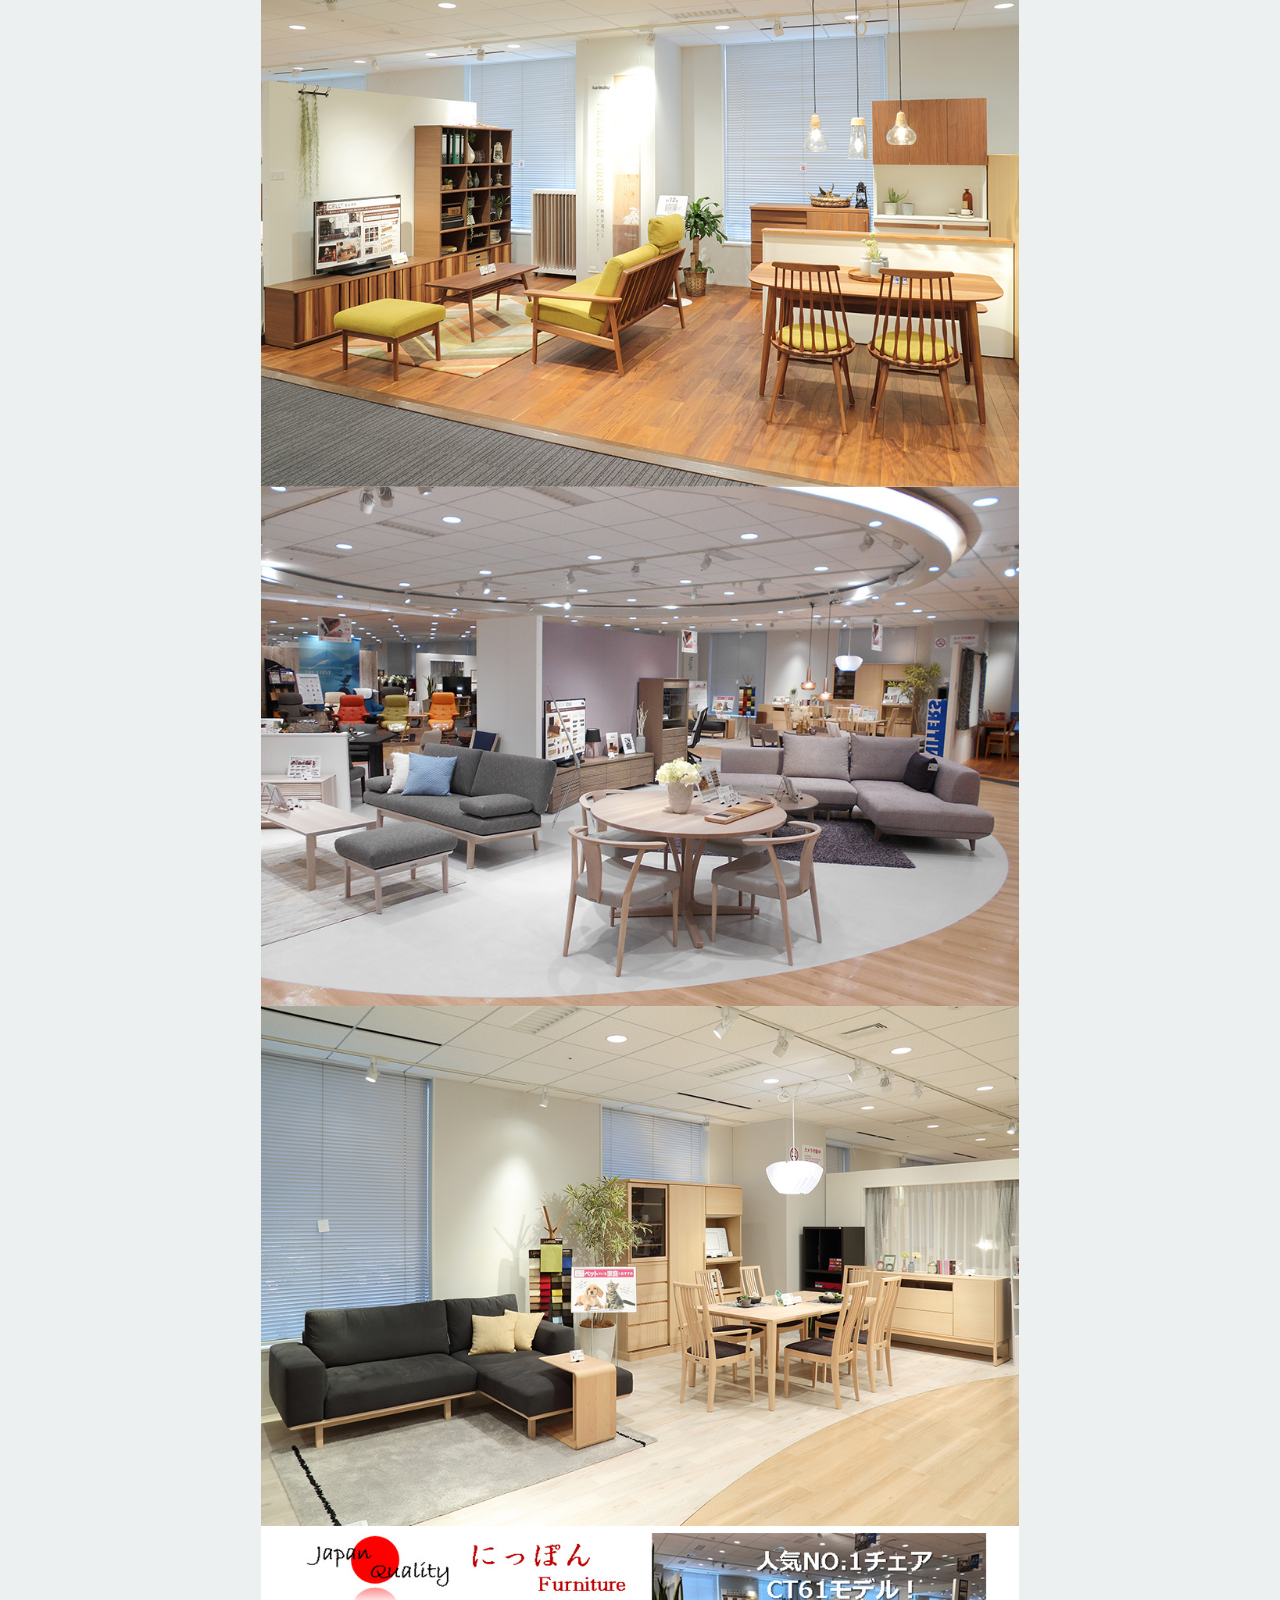
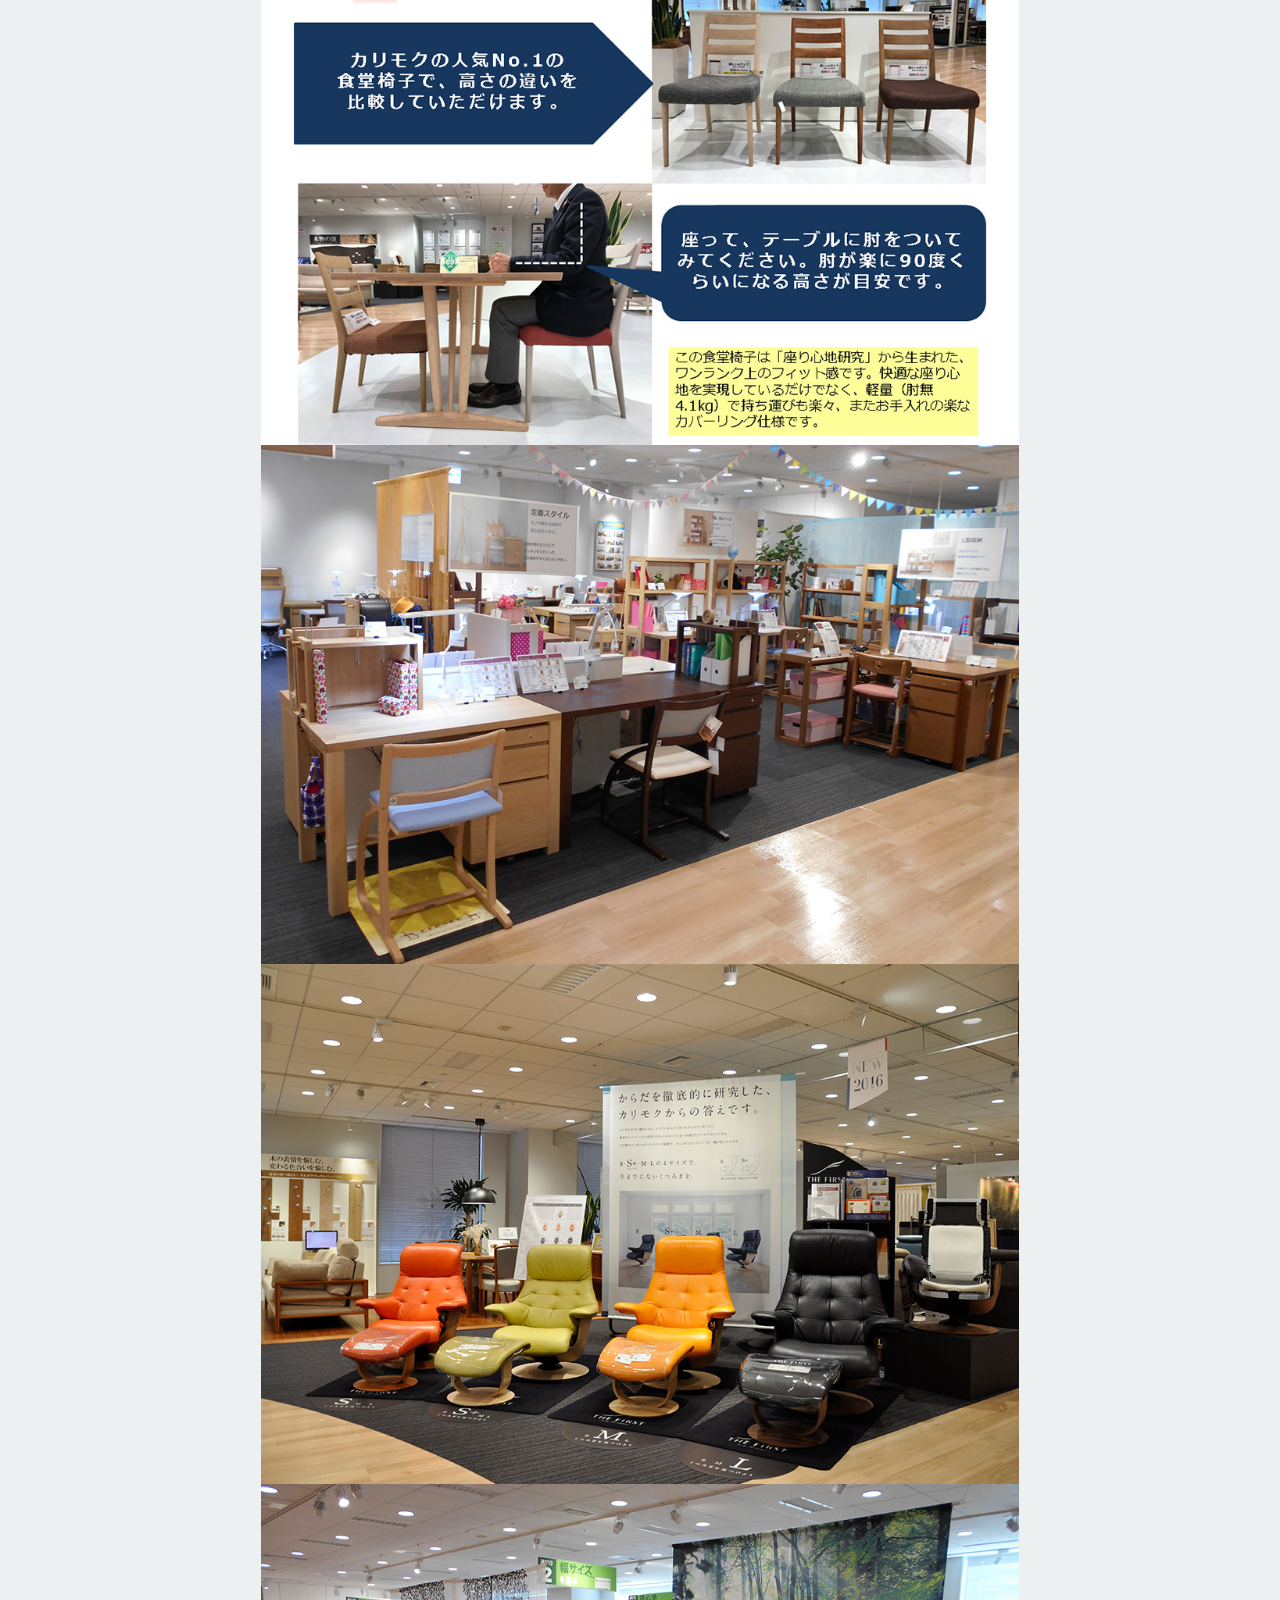
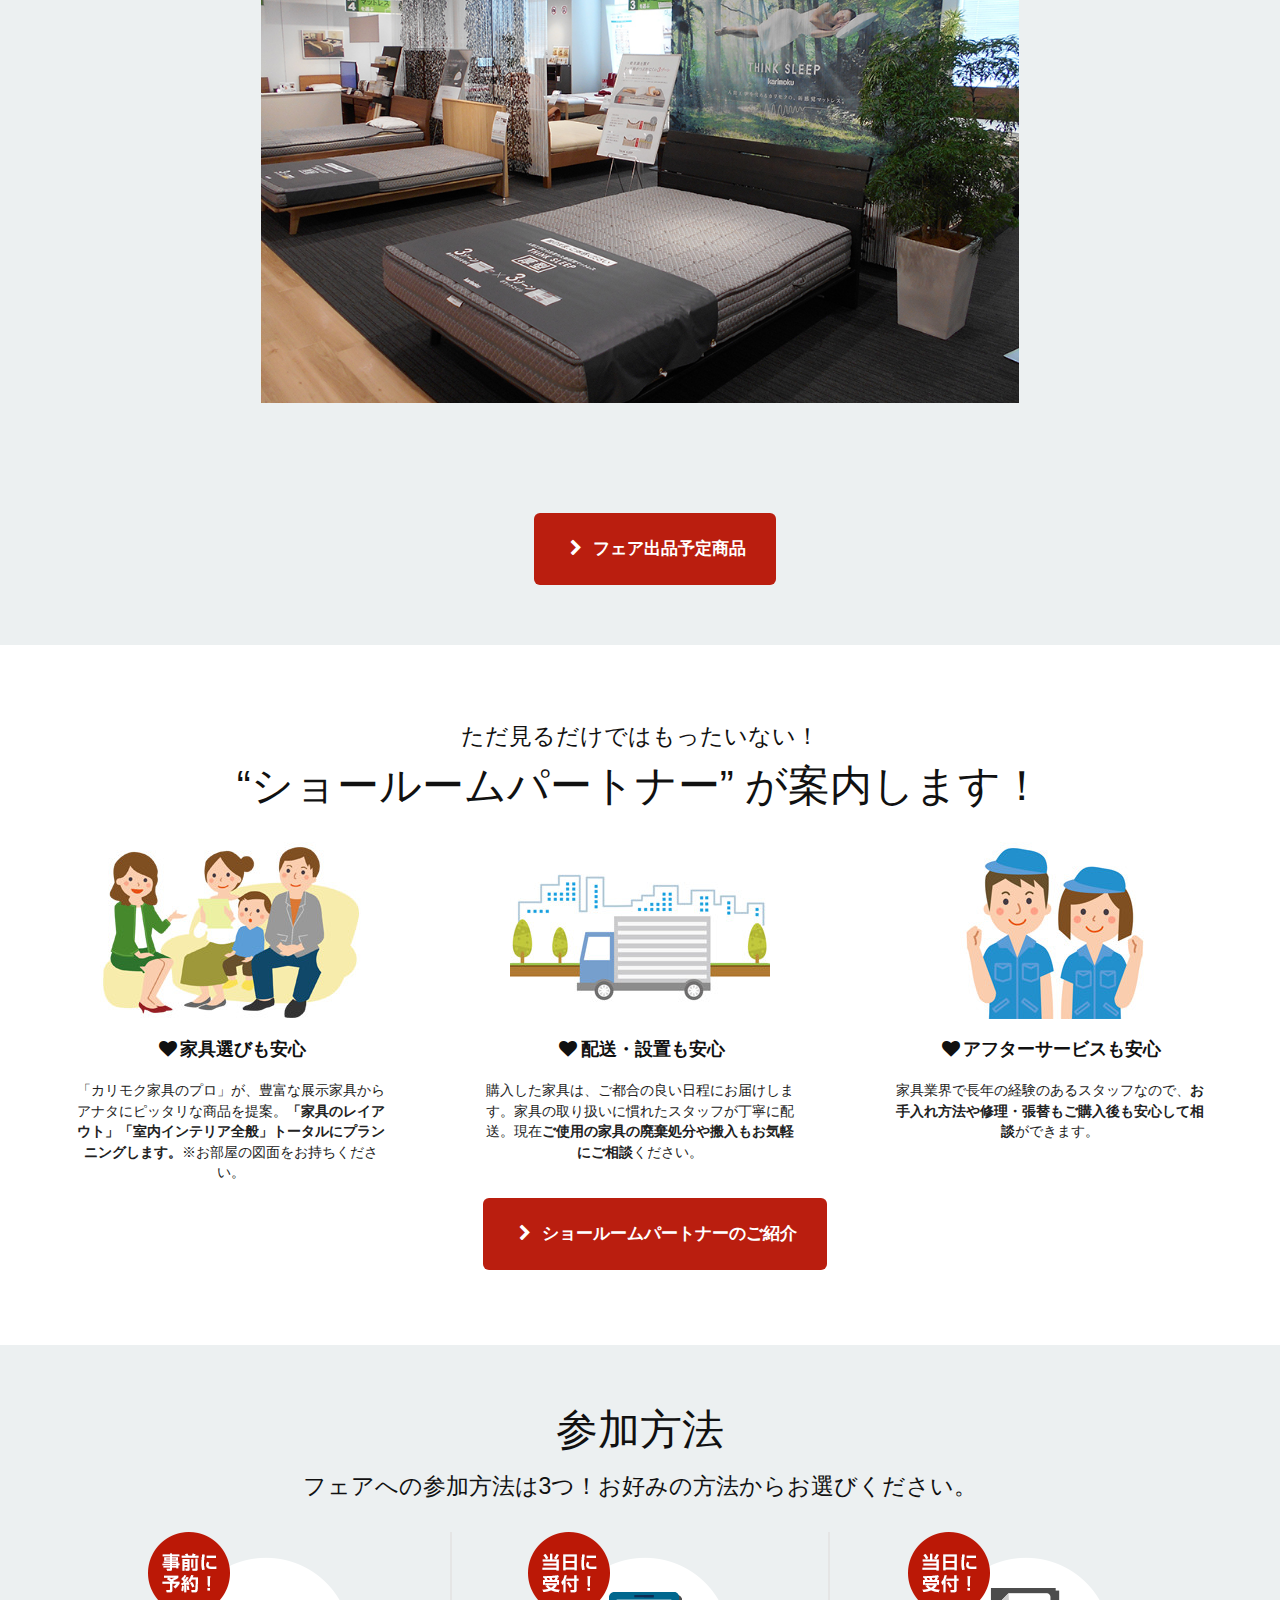
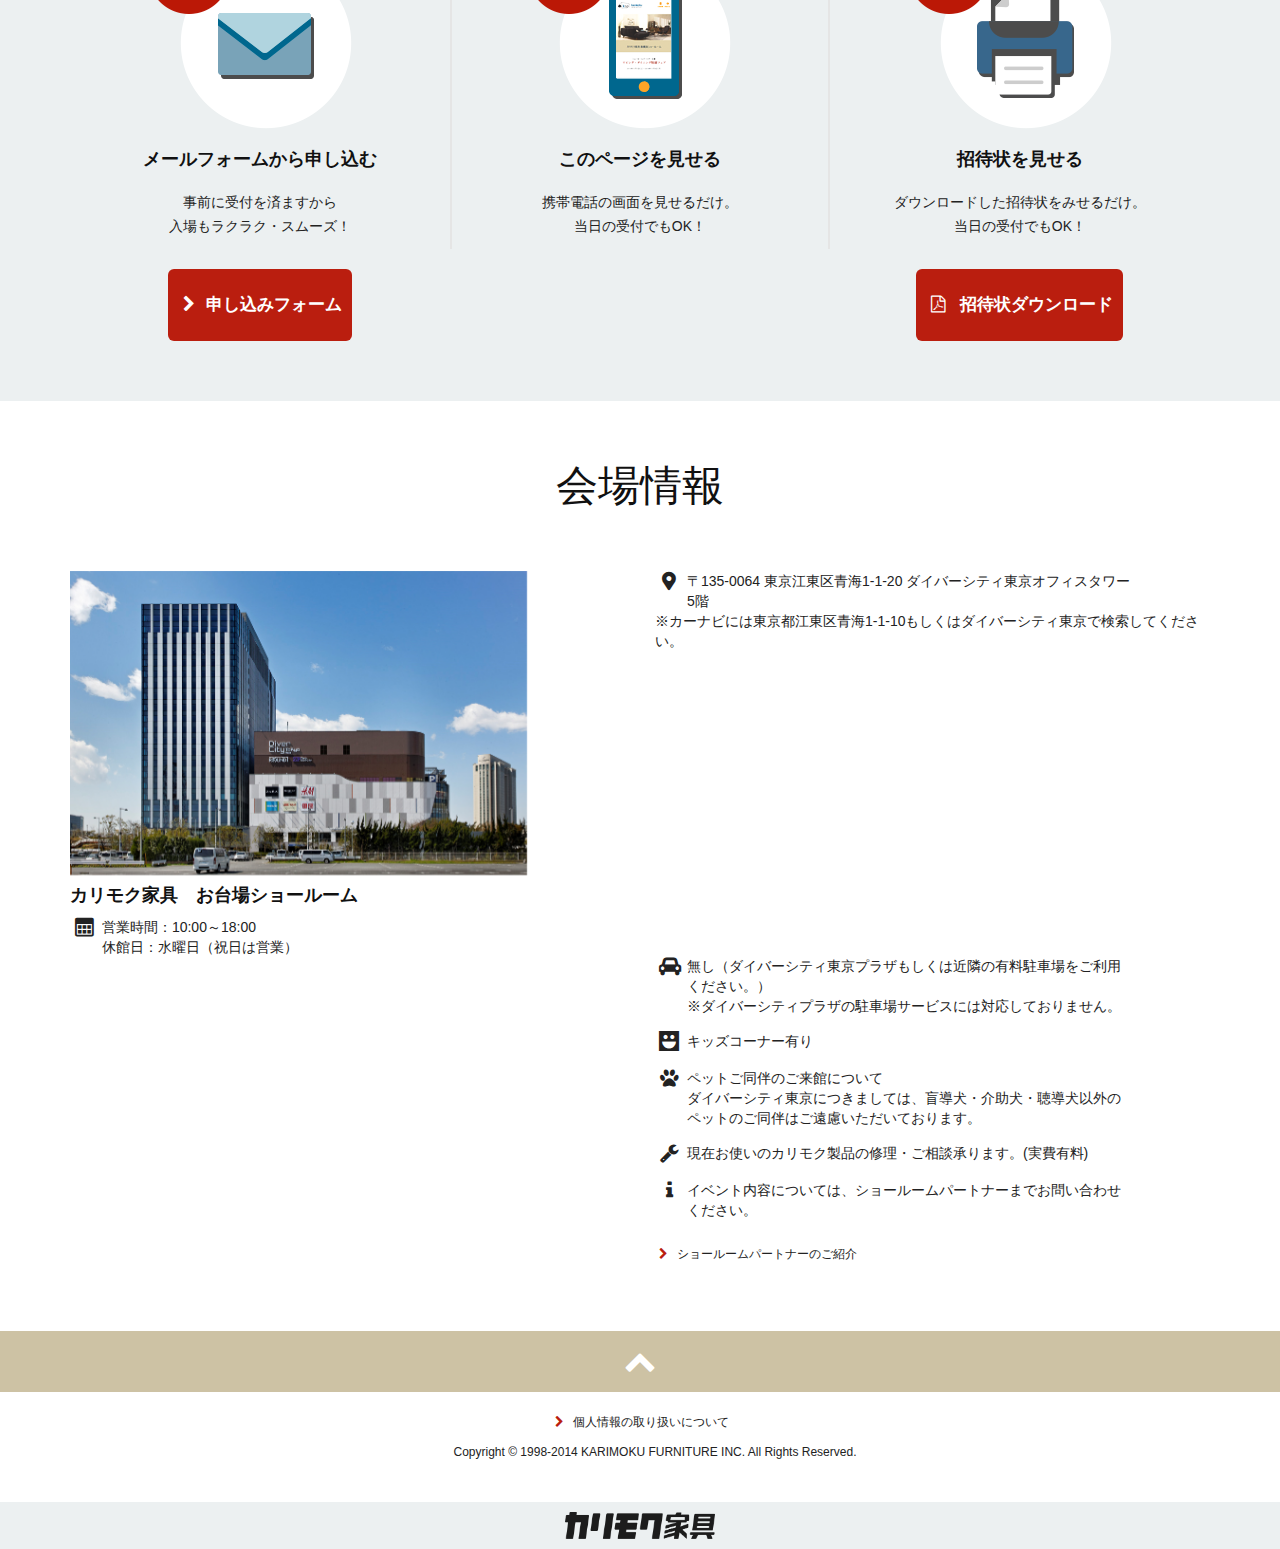
==== commit 24aa0165: "ハンブランチにp追加" ====
--- a/odaiba/event/index.html
+++ b/odaiba/event/index.html
@@ -75,6 +75,7 @@
 							<div class="col-xs-10 col-xs-offset-1">
 								<div class="bxsliders">
 									<div>aab</div>
+									<p>ccc</p>
 									<div class="slide" data-title="自分の手で育てていくヴィンテージオーダー空間。新塗装色&ldquo;ヴィンテージオーダー&rdquo;" data-caption="使い込んだような深みのある濡れ色を再現した、ヴィンテージを思わせる新塗装色が誕生しました。微妙な着色工程と、塗装物性を保ちながらより木肌に近い仕上げの新塗装の採用、オイルフィニッシュのようなしっとりとした仕上がりと深みのある色艶を実現したウレタン樹脂塗装です。"><img src="images/slide-pic01.jpg" alt="フェア会場の様子:【分の手で育てていくヴィンテージオーダー空間。新塗装色&ldquo;ヴィンテージオーダー&rdquo;】"></div>
 									<div class="slide" data-title="お部屋の雰囲気でご覧いただけます。" data-caption="家具の色、サイズはもちろん、床の色とのバランスなど、トータルでイメージを膨らませていただけます。フェア期間限定でお部屋がちょっとドレスアップする、オリジナルクッションもご覧いただけます。"><img src="images/slide-pic02.jpg" alt="フェア会場の様子:【お部屋の雰囲気でご覧いただけます。】"></div>
 									<div class="slide" data-title="木目を生かしたシアーホワイト色" data-caption="単なる『白色』ではない、上質な『白』をコーディネイトしていただけるシアーホワイト色は、エレガントにもカジュアルにもアレンジしていただける、今人気の塗装色です。"><img src="images/slide-pic03.jpg" alt="フェア会場の様子:【木目を生かしたシアーホワイト色】"></div>
